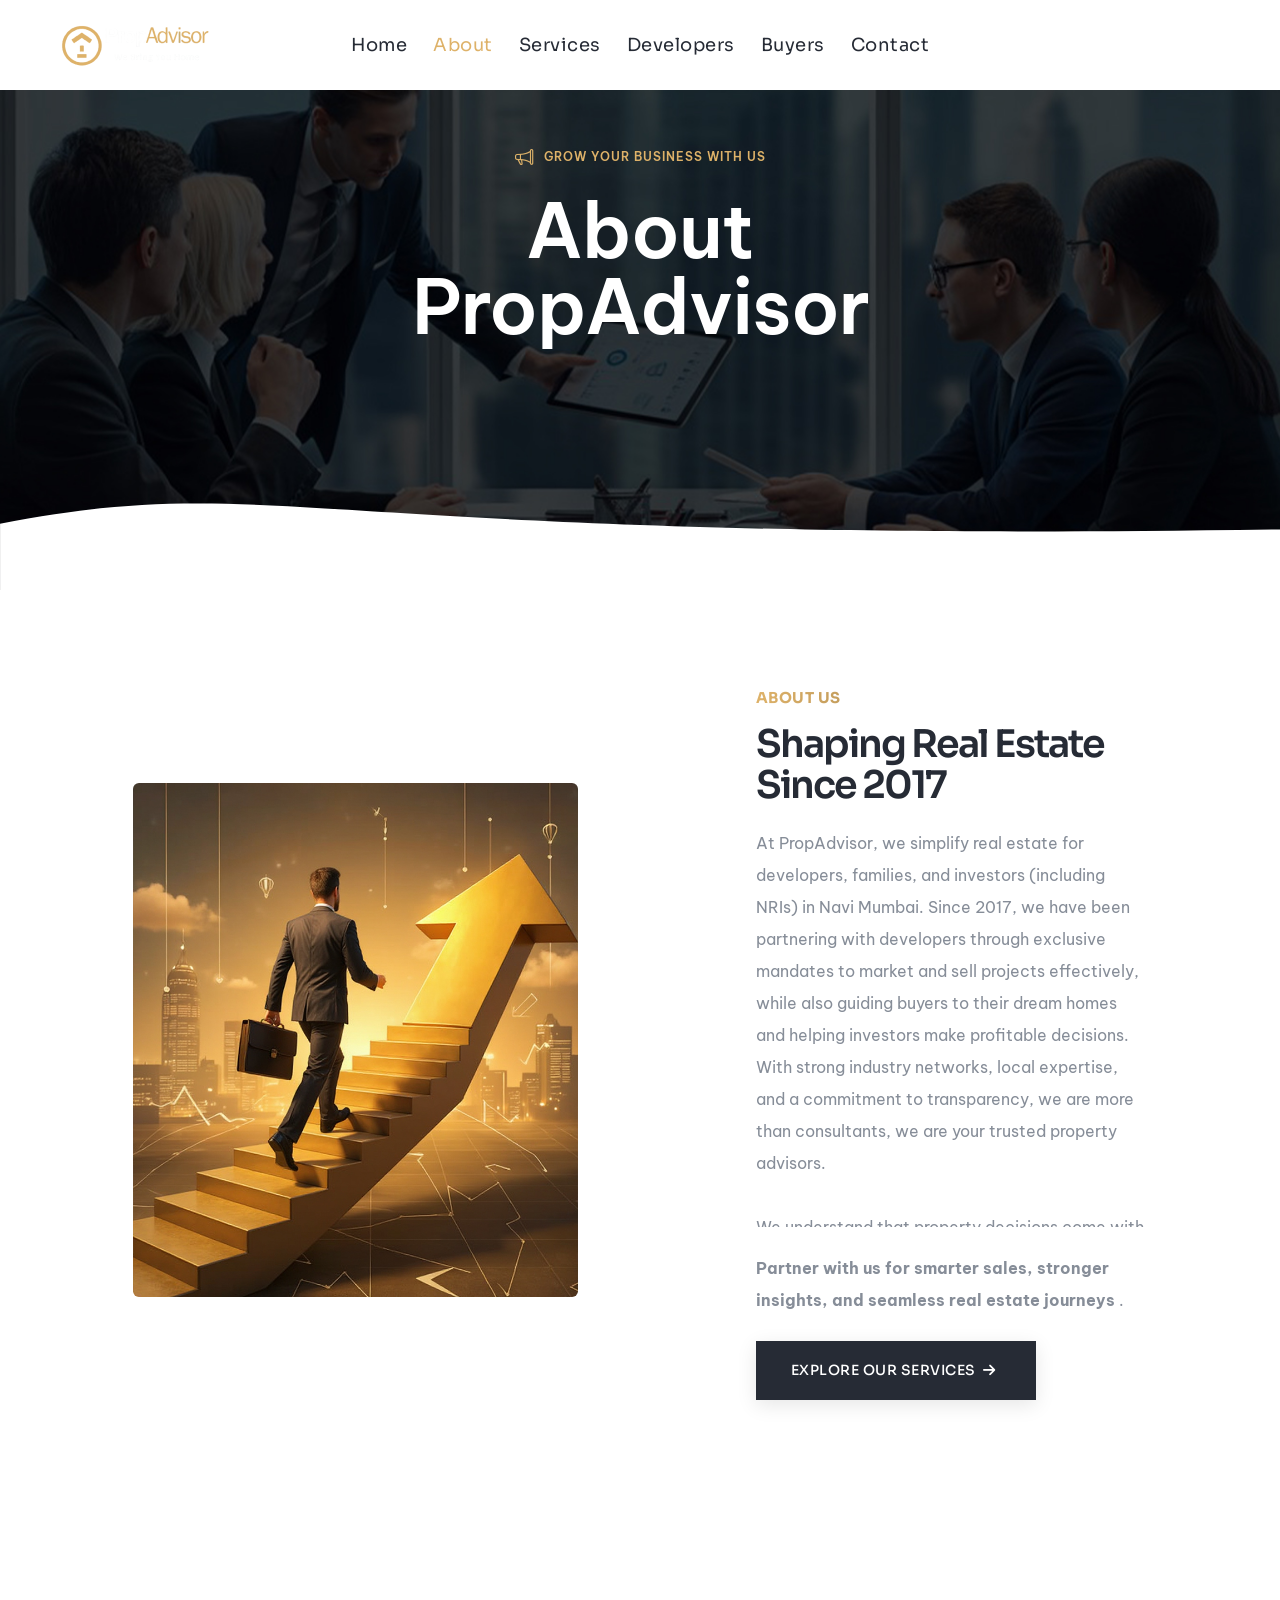
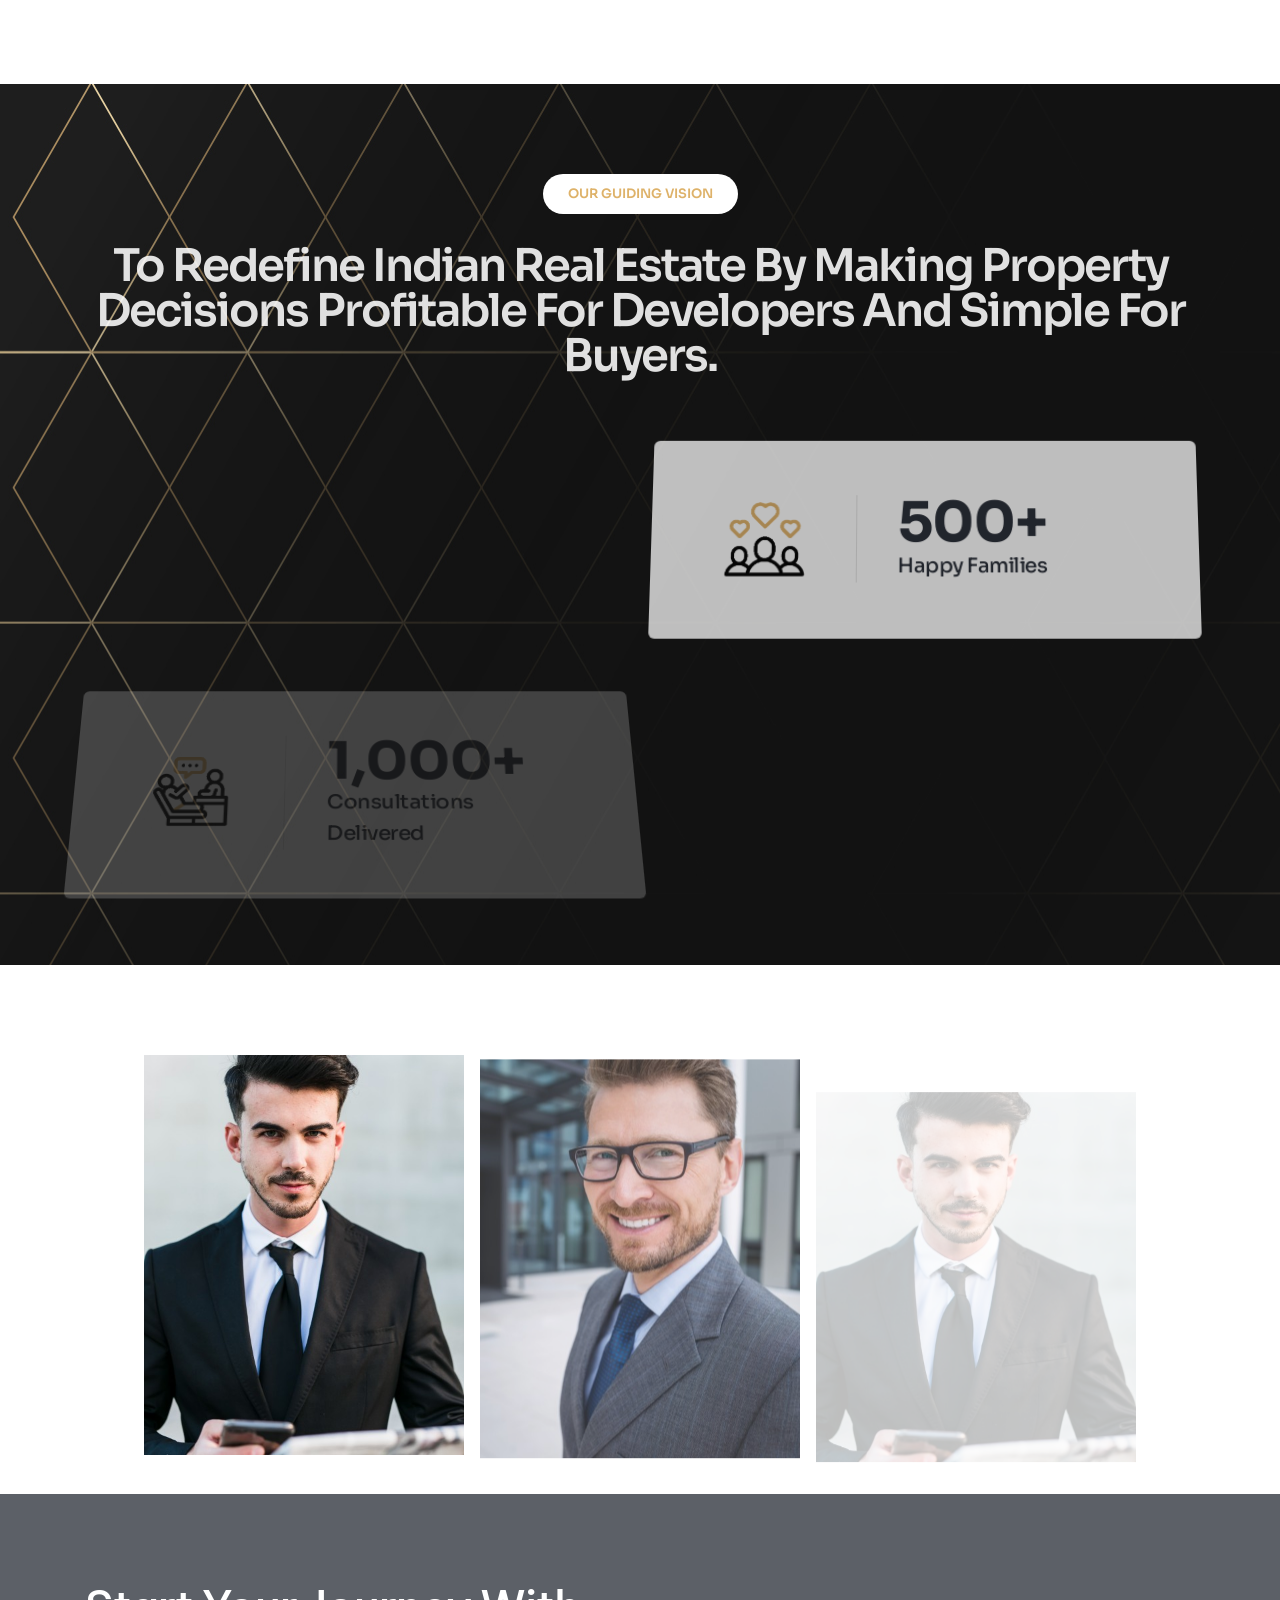
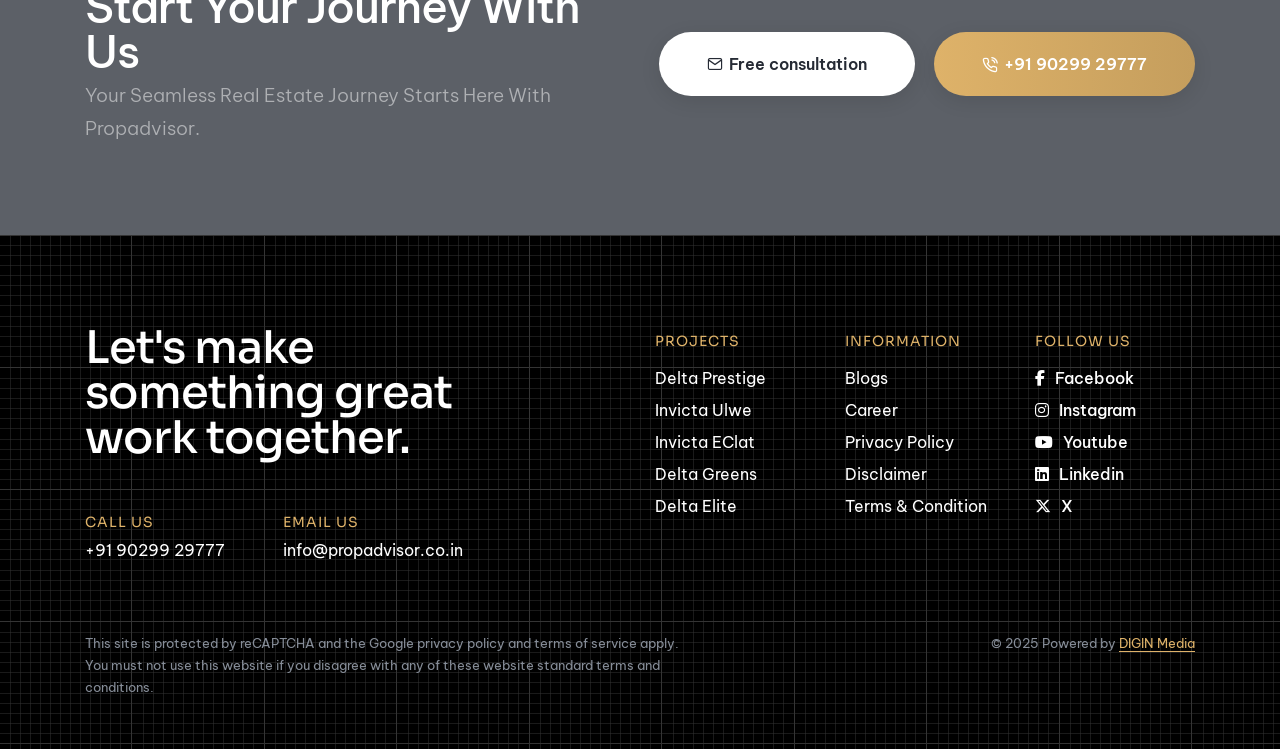
==== about.html @ f30da4f2 "header changed, projects removed" ====
﻿<!DOCTYPE html>
<html class="no-js" lang="en">
  <head>
    <title>PropAdvisor - We Bring You Home</title>
    <meta charset="utf-8" />
    <meta http-equiv="X-UA-Compatible" content="IE=edge" />
    <meta name="author" content="PropAdvisor" />
    <meta name="viewport" content="width=device-width,initial-scale=1.0" />
    <meta name="description" content="We Bring You Home" />
    <!-- favicon icon -->
    <link rel="shortcut icon" href="img/icons/favicon.png" />
    <link rel="apple-touch-icon" href="img/icons/favicon.png" />
    <link rel="apple-touch-icon" sizes="72x72" href="img/icons/favicon.png" />
    <link rel="apple-touch-icon" sizes="114x114" href="img/icons/favicon.png" />
    <!-- google fonts preconnect -->
    <link rel="preconnect" href="https://fonts.googleapis.com" crossorigin />
    <link rel="preconnect" href="https://fonts.gstatic.com" crossorigin />
    <!-- style sheets and font icons -->
    <link rel="stylesheet" href="css/vendors.min.css" />
    <link rel="stylesheet" href="css/icon.min.css" />
    <link rel="stylesheet" href="css/style.css" />
    <link rel="stylesheet" href="css/responsive.css" />
    <link rel="stylesheet" href="css/business.css" />
    <link rel="stylesheet" href="css/my-styles.css" />
    <link rel="stylesheet" href="css/common-theme.css" />
  </head>
  <body
    data-mobile-nav-trigger-alignment="right"
    data-mobile-nav-style="modern"
    data-mobile-nav-bg-color="#fff">
    <!-- start header -->
    <header>
      <!-- start navigation -->
      <nav
        class="navbar navbar-expand-lg header-light bg-white header-reverse"
        data-header-hover="light">
        <div class="container-fluid">
          <div class="col-auto col-xxl-3 col-lg-2 me-lg-0 me-auto">
            <a class="navbar-brand" href="index.html">
              <img
                src="img/logos/PropAdvisor_Logo.png"
                data-at2x="img/logos/PropAdvisor_Logo.png"
                alt=""
                class="default-logo" />
              <img
                src="img/logos/PropAdvisor_Logo.png"
                data-at2x="img/logos/PropAdvisor_Logo.png"
                alt=""
                class="alt-logo" />
              <img
                src="img/logos/PropAdvisor_Logo.png"
                data-at2x="img/logos/PropAdvisor_Logo.png"
                alt=""
                class="mobile-logo" />
            </a>
          </div>
          <div class="col-auto menu-order position-static">
            <button
              class="navbar-toggler float-start"
              type="button"
              data-bs-toggle="collapse"
              data-bs-target="#navbarNav"
              aria-controls="navbarNav"
              aria-label="Toggle navigation">
              <span class="navbar-toggler-line"></span>
              <span class="navbar-toggler-line"></span>
              <span class="navbar-toggler-line"></span>
              <span class="navbar-toggler-line"></span>
            </button>
            <div class="collapse navbar-collapse" id="navbarNav">
              <ul class="navbar-nav alt-font">
                <li class="nav-item">
                  <a href="index.html" class="nav-link">Home</a>
                </li>
                <li class="nav-item">
                  <a href="about.html" class="nav-link">About</a>
                </li>
                <li class="nav-item dropdown dropdown-with-icon-style02">
                  <a href="services.html" class="nav-link">Services</a>
                  <!-- <i
                    class="fa-solid fa-angle-down dropdown-toggle"
                    id="navbarDropdownMenuLink"
                    role="button"
                    data-bs-toggle="dropdown"
                    aria-expanded="false"></i>
                  <ul
                    class="dropdown-menu"
                    aria-labelledby="navbarDropdownMenuLink">
                    <li>
                      <a href="demo-business-services-details.html"
                        ><i class="bi bi-briefcase"></i>Business planning</a
                      >
                    </li>
                    <li>
                      <a href="demo-business-services-details.html"
                        ><i class="bi bi-clipboard-data"></i>Business
                        research</a
                      >
                    </li>
                    <li>
                      <a href="demo-business-services-details.html"
                        ><i class="bi bi-peace"></i>Tracking operations</a
                      >
                    </li>
                    <li>
                      <a href="demo-business-services-details.html"
                        ><i class="bi bi-bar-chart-line"></i>Market research</a
                      >
                    </li>
                    <li>
                      <a href="demo-business-services-details.html"
                        ><i class="bi bi-send-check"></i>Business campaign</a
                      >
                    </li>
                    <li>
                      <a href="demo-business-services-details.html"
                        ><i class="bi bi-globe2"></i>Digital solutions</a
                      >
                    </li>
                  </ul> -->
                </li>
                <li class="nav-item">
                  <a href="developers.html" class="nav-link">Developers</a>
                </li>
                <li class="nav-item">
                  <a href="buyers.html" class="nav-link">Buyers</a>
                </li>
                <!-- <li class="nav-item">
                  <a href="projects.html" class="nav-link">Projects</a>
                </li> -->
                <li class="nav-item">
                  <a href="contact.html" class="nav-link">Contact</a>
                </li>
              </ul>
            </div>
          </div>
          <div
            class="col-auto col-xxl-3 col-lg-2 text-end pe-5 d-none d-sm-flex">
            <div class="header-icon">
              <!-- <div class="d-none d-xxl-inline-block me-25px xxl-me-10px">
                <div class="alt-font fs-15 xl-fs-13 widget-text fw-500">
                  <span
                    class="w-35px h-35px bg-base-color d-inline-block lh-36 me-10px border-radius-100px"
                    ><i class="feather icon-feather-phone me-10px"></i></span
                  ><a href="tel:1800222000" class="widget-text text-white-hover"
                    >1 800 222 000</a
                  >
                </div>
              </div> -->
              <!-- <div class="header-button">
                <a
                  href=""
                  class="btn btn-very-small btn-transparent-white-light btn-rounded"
                  >Get a quote</a
                >
              </div> -->
            </div>
          </div>
        </div>
      </nav>
      <!-- end navigation -->
    </header>
    <!-- end header -->
    <!-- start page title -->
    <section
      class="pt-0 cover-background ipad-top-space-margin sm-pb-0"
      style="background-image: url('img/about/about_head_banner.jpg')">
      <div class="shape-image-animation p-0 w-100 d-none d-md-block">
        <svg
          xmlns="http://www.w3.org/2000/svg"
          widht="3000"
          height="400"
          viewBox="0 180 2500 200"
          fill="#ffffff">
          <path
            class="st1"
            d="M 0 250 C 1200 400 1200 50 3000 250 L 3000 550 L 0 550 L 0 250">
            <animate
              attributeName="d"
              dur="5s"
              values="M 0 250 C 1200 400 1200 50 3000 250 L 3000 550 L 0 550 L 0 250;
                            M 0 250 C 400 50 400 400 3000 250 L 3000 550 L 0 550 L 0 250;
                            M 0 250 C 1200 400 1200 50 3000 250 L 3000 550 L 0 550 L 0 250"
              repeatCount="indefinite" />
          </path>
        </svg>
      </div>
      <div class="container">
        <div
          class="row align-items-center justify-content-center h-500px sm-h-300px">
          <div
            class="col-12 col-lg-6 col-md-10 position-relative text-center page-title-extra-large d-flex flex-wrap flex-column align-items-center justify-content-center"
            data-anime='{ "el": "childs", "translateY": [30, 0], "opacity": [0,1], "duration": 600, "delay": 0, "staggervalue": 300, "easing": "easeOutQuad" }'>
            <span
              class="ps-25px pe-25px pt-5px pb-5px mb-15px text-uppercase fs-12 ls-1px fw-600 border-radius-100px bg-gradient-dark-gray-transparent d-flex text-base-color"
              ><i class="bi bi-megaphone text-base-color icon-small me-10px"></i
              >Grow your business with us</span
            >
            <h1 class="mb-20px text-white fw-600 ls-minus-1px">
              About PropAdvisor
            </h1>
          </div>
        </div>
      </div>
    </section>
    <!-- end page title -->
    <!-- start section -->
    <section id="down-section zero_top">
      <div class="container">
        <div class="row align-items-center justify-content-center">
          <div
            class="col-lg-5 col-md-10 position-relative z-index-1 md-mb-40px">
            <div class="atropos" data-atropos>
              <div
                class="atropos-scale"
                data-anime='{ "translate": [0, 0], "opacity": [0,1], "duration": 600, "delay": 0, "staggervalue": 300, "easing": "easeOutQuad" }'>
                <div class="atropos-rotate">
                  <div class="atropos-inner">
                    <div data-atropos-offset="3">
                      <img
                        src="img/about/about_us_800x925.jpg"
                        class="border-radius-6px w-100"
                        alt="" />
                    </div>
                  </div>
                </div>
              </div>
            </div>
            <!-- <div
              class="absolute-middle-right md-absolute-middle-center right-minus-45px md-right-auto d-inline-block text-center z-index-9">
              <a
                href="https://www.youtube.com/watch?v=cfXHhfNy7tU"
                class="bg-white box-shadow-extra-large rounded-circle video-icon-box video-icon-extra-large popup-youtube d-inline-block"
                data-anime='{ "translate": [0, 0], "scale": [0,1], "duration": 1000, "delay": 300, "staggervalue": 300, "easing": "easeOutBack" }'>
                <span>
                  <span class="video-icon bg-white">
                    <i class="fa-solid fa-play text-base-color"></i>
                    <span class="video-icon-sonar">
                      <span
                        class="video-icon-sonar-bfr bg-base-color opacity-9"></span>
                    </span>
                  </span>
                </span>
              </a>
            </div> -->
          </div>
          <div
            class="col-xl-5 col-lg-6 offset-lg-1 col-md-9 ps-6 text-center text-lg-start lg-ps-15px"
            data-anime='{ "el": "childs", "translateY": [50, 0], "opacity": [0,1], "duration": 600, "delay": 0, "staggervalue": 300, "easing": "easeOutQuad" }'>
            <!-- <span
              class="bg-solitude-blue text-uppercase fs-13 ps-25px pe-25px alt-font fw-600 text-base-color lh-40 sm-lh-55 border-radius-100px d-inline-block mb-25px"
              >ABOUT
            </span>
            <h3
              class="fw-600 text-dark-gray ls-minus-2px alt-font sm-w-80 xs-w-100 mx-auto sm-mb-20px">
              Provide advanced business solutions.
            </h3> -->

            <div class="mb-10px">
              <!-- <span
                class="w-25px h-1px d-inline-block bg-base-color me-5px align-middle"></span> -->
              <span
                class="text-gradient-base-color fs-15 alt-font fw-700 ls-05px text-uppercase d-inline-block align-middle"
                >ABOUT US</span
              >
            </div>
            <h4 class="text-dark-gray alt-font fw-600 ls-minus-2px mb-20px">
              Shaping Real Estate Since 2017
            </h4>

            <p class="about_overflow_text">
              At PropAdvisor, we simplify real estate for developers, families,
              and investors (including NRIs) in Navi Mumbai. Since 2017, we have
              been partnering with developers through exclusive mandates to
              market and sell projects effectively, while also guiding buyers to
              their dream homes and helping investors make profitable decisions.
              With strong industry networks, local expertise, and a commitment
              to transparency, we are more than consultants, we are your trusted
              property advisors.
              <br />
              <br />
              We understand that property decisions come with doubts, from
              project sales challenges for developers to hidden costs and
              complex paperwork for buyers and investors. At PropAdvisor, we
              simplify every step of the property journey. With over 22
              nationalities and 25+ languages represented, we’re committed to
              making the real estate experience seamless and rewarding.
              <br />
              <br />
              As Navi Mumbai’s trusted partner in Sole Selling and Mandate
              Services, PropAdvisor brings expertise in sales management and
              real estate advisory under one roof. Our team of specialists in
              finance, legal, and real estate ensures projects are executed
              seamlessly, from budget-friendly homes priced at ₹7 Lakhs to
              luxury spaces worth ₹28 Crores.
              <br />
              <br />
              Operating across Mumbai and Navi Mumbai, we make property
              decisions simpler for developers through actionable market
              insights, and for buyers and investors through a clear and
              comprehensive approach. Developers gain stronger project
              positioning, while homebuyers discover spaces that fit their
              lifestyle.
              <br />
              <br />

              For developers, we go beyond sales. We offer actionable market
              insights into buyer preferences, pricing strategies, and design
              trends. With PropAdvisor, you don’t just sell projects, you create
              experiences that buyers value.
            </p>
            <p>
              <strong>
                Partner with us for smarter sales, stronger insights, and
                seamless real estate journeys
              </strong>
              .
            </p>
            <!-- <a
              href="services.html"
              class="btn btn-large btn-gold btn-box-shadow btn-rounded mt-15px sm-mt-10px"
              >Explore Our Services <i class="fa-solid fa-arrow-right"></i
            ></a> -->

            <a
              href="services.html"
              class="btn btn-large btn-dark-gray btn-switch-text btn-box-shadow border-1 left-icon me-10px sm-mb-15px sm-mt-15px">
              <span>
                <span class="btn-double-text" data-text="Explore Our Services"
                  >Explore Our Services
                </span>
                <span>&nbsp; <i class="fa-solid fa-arrow-right"></i></span>
              </span>
            </a>
          </div>
        </div>
        <div
          class="row align-items-center justify-content-center mt-7 ps-5 sm-mt-35px lg-ps-0 pe-5 lg-pe-0">
          <div class="col-md-6 col-sm-8 md-mb-35px">
            <div
              class="row align-items-center justify-content-center"
              data-anime='{ "translateY":[0, 0], "opacity": [0,1], "duration": 800, "delay": 0, "staggervalue": 100, "easing": "easeOutQuad" }'>
              <div class="col-auto">
                <span
                  class="alt-font text-dark-gray fw-600 fs-100 lg-fs-110 ls-minus-7px"
                  >10+</span
                >
              </div>
              <div class="col-5 col-xl-4 col-lg-5 col-sm-6">
                <h6 class="fw-500 text-dark-gray alt-font m-0 ls-minus-1px">
                  Years of Experience
                </h6>
              </div>
              <div
                class="col-3 col-xl-3 col-md-2 text-center d-none d-lg-inline-block">
                <span
                  class="fw-400 fs-110 text-base-color position-relative top-minus-10px"
                  >|</span
                >
              </div>
            </div>
          </div>
          <div class="col-lg-6 col-md-10 overflow-hidden">
            <div
              class="row align-items-center"
              data-anime='{ "el": "childs", "translateY":[0, 0], "opacity": [0,1], "duration": 800, "delay": 200, "staggervalue": 100, "easing": "easeOutQuad" }'>
              <div
                class="col-sm-6 last-paragraph-no-margin text-center xs-mb-35px">
                <h2 class="fw-700 text-dark-gray mb-5px alt-font">30+</h2>
                <span class="fs-18 alt-font ls-minus-05px fw-500 text-dark-gray"
                  >Partnered Developers</span
                >
                <p class="lh-24">Lorem simply text</p>
              </div>
              <div class="col-sm-6 last-paragraph-no-margin text-center">
                <h2 class="fw-700 text-dark-gray mb-5px alt-font">1500+</h2>
                <span class="fs-18 alt-font ls-minus-05px fw-500 text-dark-gray"
                  >Satisfied Buyers</span
                >
                <p class="lh-24">Lorem simply text</p>
              </div>
            </div>
          </div>
        </div>
      </div>
    </section>
    <!-- end section -->
    <!-- start section -->
    <section
      class=""
      style="background-image: url(img/common/section_background_1080.jpg)">
      <div class="container">
        <div class="row justify-content-center mb-3">
          <div
            class="col-xl-12 col-lg-12 col-sm-8 text-center"
            data-anime='{ "el": "childs", "translateY": [30, 0], "opacity": [0,1], "duration": 600, "delay": 0, "staggervalue": 300, "easing": "easeOutQuad" }'>
            <span
              class="bg-white text-uppercase fs-13 ps-25px pe-25px alt-font fw-600 text-base-color lh-40 sm-lh-55 border-radius-100px d-inline-block mb-25px"
              >Our Guiding Vision
            </span>
            <h3 class="alt-font text-white fw-600 ls-minus-2px">
              To Redefine Indian Real Estate By Making Property Decisions
              Profitable For Developers And Simple For Buyers.
            </h3>
          </div>
        </div>
        <div
          class="row justify-content-center"
          data-anime='{ "el": "childs", "perspective": [1200,1200], "translateY": [30, 0], "scale": [1.05, 1], "rotateX": [30, 0], "opacity": [0,1], "duration": 800, "delay": 0, "staggervalue": 300, "easing": "easeOutQuad" }'>
          <!-- start fancy text box item -->
          <div class="col-lg-6 col-md-8 fancy-text-box-style-02 mb-30px">
            <div
              class="feature-box feature-box-left-icon-middle h-100 bg-white hover-box border-radius-6px ps-4 pe-4 pt-9 pb-9 box-shadow-extra-large box-shadow-extra-large-hover overflow-hidden">
              <div
                class="feature-box-icon ms-40px me-40px lg-ms-15px lg-me-15px">
                <img
                  src="img/common/animated_icons/human-resources.gif"
                  class="h-100px"
                  alt="" />
              </div>
              <div
                class="feature-box-content border-start border-color-extra-medium-gray ps-40px pe-40px lg-ps-15px lg-pe-15px last-paragraph-no-margin">
                <h2 class="alt-font text-dark-gray fw-700 ls-minus-1px mb-0">
                  50+
                </h2>
                <span
                  class="text-dark-gray fw-500 fs-20 xs-fs-18 alt-font ls-minus-05px"
                  >Active Clients</span
                >
                <!-- <p class="text-light-opacity">Lorem ipsum dolor amet</p> -->
              </div>
              <!-- <div class="feature-box-overlay bg-base-color"></div> -->
            </div>
          </div>
          <!-- end fancy text box item -->
          <!-- start fancy text box item -->
          <div class="col-lg-6 col-md-8 fancy-text-box-style-02 mb-30px">
            <div
              class="feature-box feature-box-left-icon-middle h-100 bg-white hover-box border-radius-6px ps-4 pe-4 pt-9 pb-9 box-shadow-extra-large box-shadow-extra-large-hover overflow-hidden">
              <div
                class="feature-box-icon ms-40px me-40px lg-ms-15px lg-me-15px">
                <img
                  src="img/common/animated_icons/fans.gif"
                  class="h-100px"
                  alt="" />
              </div>
              <div
                class="feature-box-content border-start border-color-extra-medium-gray ps-40px pe-40px lg-ps-15px lg-pe-15px last-paragraph-no-margin">
                <h2 class="alt-font text-dark-gray fw-700 ls-minus-1px mb-0">
                  500+
                </h2>
                <span
                  class="text-dark-gray fw-500 fs-20 xs-fs-18 alt-font ls-minus-05px">
                  Happy Families
                </span>
              </div>
              <!-- <div class="feature-box-overlay bg-base-color"></div> -->
            </div>
          </div>
          <!-- end fancy text box item -->
          <!-- start fancy text box item -->
          <div class="col-lg-6 col-md-8 fancy-text-box-style-02 md-mb-30px">
            <div
              class="feature-box feature-box-left-icon-middle h-100 bg-white hover-box border-radius-6px ps-4 pe-4 pt-9 pb-9 box-shadow-extra-large box-shadow-extra-large-hover overflow-hidden">
              <div
                class="feature-box-icon ms-40px me-40px lg-ms-15px lg-me-15px">
                <img
                  src="img/common/animated_icons/mentorship.gif"
                  class="h-100px"
                  alt="" />
              </div>
              <div
                class="feature-box-content border-start border-color-extra-medium-gray ps-40px pe-40px lg-ps-15px lg-pe-15px last-paragraph-no-margin">
                <h2 class="alt-font text-dark-gray fw-700 ls-minus-1px mb-0">
                  1,000+
                </h2>
                <span
                  class="text-dark-gray fw-500 fs-20 xs-fs-18 alt-font ls-minus-05px">
                  Consultations Delivered
                </span>
                <!-- <p class="text-light-opacity">Lorem ipsum dolor amet</p> -->
              </div>
              <!-- <div class="feature-box-overlay bg-base-color"></div> -->
            </div>
          </div>
          <!-- end fancy text box item -->
          <!-- start fancy text box item -->
          <div class="col-lg-6 col-md-8 fancy-text-box-style-02">
            <div
              class="feature-box feature-box-left-icon-middle h-100 bg-white hover-box border-radius-6px ps-4 pe-4 pt-9 pb-9 box-shadow-extra-large box-shadow-extra-large-hover overflow-hidden">
              <div
                class="feature-box-icon ms-40px me-40px lg-ms-15px lg-me-15px">
                <img
                  src="img/common/animated_icons/building.gif"
                  class="h-100px"
                  alt="" />
              </div>
              <div
                class="feature-box-content border-start border-color-extra-medium-gray ps-40px pe-40px lg-ps-15px lg-pe-15px last-paragraph-no-margin">
                <h2 class="alt-font text-dark-gray fw-700 ls-minus-1px mb-0">
                  100+
                </h2>

                <span class="text-dark-gray fw-500 fs-20 alt-font ls-minus-05px"
                  >Projects Handled
                </span>
                <!-- <p class="text-light-opacity">Lorem ipsum dolor amet</p> -->
              </div>
              <!-- <div class="feature-box-overlay bg-base-color"></div> -->
            </div>
          </div>
          <!-- end fancy text box item -->
        </div>
      </div>
    </section>
    <!-- end section -->

    <!-- start section -->
    <section class="pb-3">
      <div class="container-fluid p-0">
        <div
          class="row row-cols-1 row-cols-lg-4 row-cols-sm-2 g-0 justify-content-center gap-3"
          data-anime='{ "el": "childs", "translateY": [30, 0], "rotateX":[30, 0], "opacity": [0,1], "duration": 600, "delay":0, "staggervalue": 300, "easing": "easeOutQuad" }'>
          <!-- start team member item -->
          <div class="col team-style-10 md-ps-15px md-pe-15px md-mb-30px">
            <figure class="mb-0 position-relative overflow-hidden">
              <img src="img/about/profile_photo_1.jpg" class="w-100" alt="" />
              <img
                src="img/about/profile_photo_2.jpg"
                class="hover-switch-image"
                alt="" />
              <figcaption class="w-100 h-100 d-flex flex-wrap">
                <div
                  class="social-icon d-flex flex-column flex-shrink-1 mb-auto p-30px ms-auto">
                  <a href="" target="_blank" class="text-white bg-dark-gray"
                    ><i class="fa-brands fa-linkedin icon-small"></i
                  ></a>
                </div>
                <div
                  class="team-member-strip w-100 mt-auto d-flex align-items-center pt-15px pb-15px ps-30px pe-30px bg-white">
                  <span
                    class="team-member-name fw-600 alt-font text-dark-gray fs-18 ls-minus-05px"
                    >Jeremy dupont</span
                  >
                  <span class="member-designation fs-15 lh-20 ms-auto alt-font"
                    >Founder</span
                  >
                </div>
              </figcaption>
            </figure>
          </div>
          <!-- end team member item -->

          <!-- start team member item -->
          <div class="col team-style-10 md-ps-15px md-pe-15px md-mb-30px">
            <figure class="mb-0 position-relative overflow-hidden">
              <img src="img/about/profile_photo_2.jpg" class="w-100" alt="" />
              <img
                src="img/about/profile_photo_1.jpg"
                class="hover-switch-image"
                alt="" />
              <figcaption class="w-100 h-100 d-flex flex-wrap">
                <div
                  class="social-icon d-flex flex-column flex-shrink-1 mb-auto p-30px ms-auto">
                  <a href="" target="_blank" class="text-white bg-dark-gray"
                    ><i class="fa-brands fa-linkedin icon-small"></i
                  ></a>
                </div>
                <div
                  class="team-member-strip w-100 mt-auto d-flex align-items-center pt-15px pb-15px ps-30px pe-30px bg-white">
                  <span
                    class="team-member-name fw-600 alt-font text-dark-gray fs-18 ls-minus-05px"
                    >Jeremy dupont</span
                  >
                  <span class="member-designation fs-15 lh-20 ms-auto alt-font"
                    >Developer</span
                  >
                </div>
              </figcaption>
            </figure>
          </div>
          <!-- end team member item -->
          <!-- start team member item -->
          <div class="col team-style-10 md-ps-15px md-pe-15px md-mb-30px">
            <figure class="mb-0 position-relative overflow-hidden">
              <img src="img/about/profile_photo_1.jpg" class="w-100" alt="" />
              <img
                src="img/about/profile_photo_2.jpg"
                class="hover-switch-image"
                alt="" />
              <figcaption class="w-100 h-100 d-flex flex-wrap">
                <div
                  class="social-icon d-flex flex-column flex-shrink-1 mb-auto p-30px ms-auto">
                  <a href="" target="_blank" class="text-white bg-dark-gray"
                    ><i class="fa-brands fa-linkedin icon-small"></i
                  ></a>
                </div>
                <div
                  class="team-member-strip w-100 mt-auto d-flex align-items-center pt-15px pb-15px ps-30px pe-30px bg-white">
                  <span
                    class="team-member-name fw-600 alt-font text-dark-gray fs-18 ls-minus-05px"
                    >Jeremy dupont</span
                  >
                  <span class="member-designation fs-15 lh-20 ms-auto alt-font"
                    >Designer</span
                  >
                </div>
              </figcaption>
            </figure>
          </div>
          <!-- end team member item -->
        </div>
      </div>
    </section>
    <!-- end section -->
    <!-- start section -->
    <section
      data-parallax-background-ratio="0.5"
      style="background-image: url('img/cta/cta_bg_sky_scapper.jpg')">
      <div class="opacity-medium bg-slate-blue"></div>
      <div class="container position-relative">
        <div class="row align-items-center justify-content-center">
          <!-- start footer column -->
          <div class="col-xl-6 text-center text-xl-start lg-mb-30px">
            <h3 class="text-white mb-5px fw-500 ls-minus-1px">
              Start Your Journey With Us
            </h3>
            <span class="fs-19 widget-text opacity-5 fw-300"
              >Your Seamless Real Estate Journey Starts Here With
              Propadvisor.</span
            >
          </div>
          <!-- end footer column -->
          <!-- start footer column -->
          <div class="col-xl-6 text-center text-xl-end">
            <a
              href="#"
              class="btn btn-extra-large btn-white left-icon btn-box-shadow btn-rounded text-transform-none fw-600 primary-font ls-0px d-inline-block align-middle me-15px xs-m-10px"
              ><i class="feather icon-feather-mail"></i>Free consultation</a
            >
            <a
              href="tel:+919029929777"
              class="btn btn-extra-large btn-gradient-prop-theme left-icon btn-box-shadow btn-rounded fw-600 primary-font ls-0px d-inline-block align-middle xs-m-10px"
              ><i class="feather icon-feather-phone-call"></i>+91 90299 29777</a
            >
          </div>
          <!-- end footer column -->
        </div>
      </div>
    </section>
    <!-- end section -->
    <!-- start footer -->
    <footer
      class="bg-black pb-4 sm-pb-50px"
      style="background-image: url(img/footer/footer_bg_pattern.svg)">
      <div class="container">
        <div class="row mb-6">
          <div class="col-lg-5 col-md-6 sm-mb-30px order-2 order-md-1">
            <h3
              class="text-white fw-500 alt-font mb-50px ls-minus-1px sm-mb-30px">
              Let's make something great work together.
            </h3>
            <div class="row">
              <div class="col-lg-5 col-6 footer_text-white">
                <span
                  class="alt-font fs-14 text-uppercase d-block text-base-color ls-1px lh-24"
                  >Call us</span
                >
                <a href="tel:+91 90299 29777">+91 90299 29777</a>
              </div>
              <div class="col-lg-6 col-6 footer_text-white">
                <span
                  class="alt-font fs-14 text-uppercase d-block text-base-color ls-1px lh-24"
                  >Email Us</span
                >
                <a href="mailto:info@propadvisor.co.in"
                  >info@propadvisor.co.in</a
                >
              </div>
            </div>
          </div>
          <div class="col-md-2 offset-lg-1 col-6 order-3 order-md-2">
            <span
              class="alt-font fs-14 text-uppercase mb-5px d-block text-base-color ls-1px"
              >Projects</span
            >
            <ul class="footer_text-white">
              <li><a href="">Delta Prestige </a></li>
              <li><a href="">Invicta Ulwe</a></li>
              <li><a href="">Invicta EClat</a></li>
              <li>
                <a href="">Delta Greens</a>
              </li>
              <li><a href="">Delta Elite</a></li>
            </ul>
          </div>
          <div class="col-md-2 col-6 order-3 order-md-3">
            <span
              class="alt-font fs-14 text-uppercase mb-5px d-block text-base-color ls-1px"
              >information</span
            >
            <ul class="footer_text-white">
              <li>
                <a href="" target="_blank">Blogs</a>
              </li>
              <li>
                <a href="" target="_blank">Career</a>
              </li>
              <li>
                <a href="" target="_blank">Privacy Policy </a>
              </li>
              <li>
                <a href="" target="_blank">Disclaimer </a>
              </li>
              <li>
                <a href="" target="_blank">Terms & Condition</a>
              </li>
            </ul>
          </div>
          <div class="col-md-2 order-1 order-md-4 sm-mb-30px">
            <div
              class="col-lg-12 col-md-12 col-sm-12 elements-social social-icon-style-10 text-white">
              <span
                class="alt-font fs-14 text-uppercase mb-5px d-block text-base-color ls-1px"
                >Follow Us</span
              >
              <ul class="">
                <li class="me-30px">
                  <a
                    class="facebook"
                    href="https://www.facebook.com/"
                    target="_blank">
                    <i class="fa-brands fa-facebook-f me-10px"></i>
                    <span class="fw-500">Facebook</span>
                  </a>
                </li>
                <li>
                  <a
                    class="instagram"
                    href="http://www.instagram.com"
                    target="_blank">
                    <i class="fa-brands fa-instagram me-10px"></i>
                    <span class="fw-500">Instagram</span>
                  </a>
                </li>

                <li class="me-30px">
                  <a
                    class="youtube"
                    href="http://www.youtube.com"
                    target="_blank">
                    <i class="fa-brands fa-youtube me-10px"></i>
                    <span class="fw-500">Youtube</span>
                  </a>
                </li>
                <li class="me-30px">
                  <a
                    class="youtube"
                    href="http://www.youtube.com"
                    target="_blank">
                    <i class="fa-brands fa-linkedin me-10px"></i>
                    <span class="fw-500">Linkedin</span>
                  </a>
                </li>
                <li class="me-30px">
                  <a
                    class="twitter"
                    href="http://www.twitter.com"
                    target="_blank">
                    <i class="fa-brands fa-x-twitter me-10px"></i>
                    <span class="fw-500">X &nbsp;&nbsp;&nbsp;</span>
                  </a>
                </li>
              </ul>
            </div>
          </div>
        </div>
        <div class="row">
          <div class="col-md-7 last-paragraph-no-margin">
            <p class="fs-13 lh-22 w-95 sm-w-100">
              This site is protected by reCAPTCHA and the Google privacy policy
              and terms of service apply. You must not use this website if you
              disagree with any of these website standard terms and conditions.
            </p>
          </div>
          <div class="col-md-5 text-md-end sm-mt-15px last-paragraph-no-margin">
            <p class="fs-13 lh-22">
              &copy; 2025 Powered by
              <a
                href="https://letsdigin.in/"
                target="_blank"
                class="text-decoration-line-bottom text-base-color"
                >DIGIN Media</a
              >
            </p>
          </div>
        </div>
      </div>
    </footer>
    <!-- end footer -->
    <!-- start scroll progress -->
    <div class="scroll-progress d-none d-xxl-block">
      <a href="#" class="scroll-top" aria-label="scroll">
        <span class="scroll-text">Scroll</span
        ><span class="scroll-line"><span class="scroll-point"></span></span>
      </a>
    </div>
    <!-- end scroll progress -->
    <!-- javascript libraries -->
    <script type="text/javascript" src="js/jquery.js"></script>
    <script type="text/javascript" src="js/vendors.min.js"></script>
    <script type="text/javascript" src="js/main.js"></script>
  </body>
</html>
---- css/icon.min.css ----
@charset "UTF-8";/*!
    Font Awesome
    Version: 6.5.1
    Plugin URL: https://fontawesome.com
    License: Copyright 2023 Fonticons, Inc. | https://fontawesome.com/license/free (Icons: CC BY 4.0, Fonts: SIL OFL 1.1, Code: MIT License)
!*/.fa-stack,.fa-ul>li{position:relative}.fa-beat,.fa-bounce{-webkit-animation-delay:var(--fa-animation-delay,0s);-webkit-animation-duration:var(--fa-animation-duration,1s)}.fa{font-family:var(--fa-style-family,"Font Awesome 6 Free");font-weight:var(--fa-style,900)}.fa-brands,.fa-regular,.fab,.far{font-weight:400}.fa,.fa-brands,.fa-classic,.fa-regular,.fa-sharp,.fa-solid,.fab,.far,.fas{-moz-osx-font-smoothing:grayscale;-webkit-font-smoothing:antialiased;display:var(--fa-display,inline-block);font-style:normal;font-variant:normal;line-height:1;text-rendering:auto}.fa-classic,.fa-regular,.fa-solid,.far,.fas{font-family:"Font Awesome 6 Free"}.fa-brands,.fab{font-family:"Font Awesome 6 Brands"}.fa-1x{font-size:1em}.fa-2x,.fa-2xl,.fa-stack-2x{font-size:2em}.fa-3x{font-size:3em}.fa-4x{font-size:4em}.fa-5x{font-size:5em}.fa-6x{font-size:6em}.fa-7x{font-size:7em}.fa-8x{font-size:8em}.fa-9x{font-size:9em}.fa-10x{font-size:10em}.fa-2xs{font-size:.625em;line-height:.1em;vertical-align:.225em}.fa-xs{font-size:.75em;line-height:.08333em;vertical-align:.125em}.fa-sm{font-size:.875em;line-height:.07143em;vertical-align:.05357em}.fa-lg{font-size:1.25em;line-height:.05em;vertical-align:-.075em}.fa-xl{font-size:1.5em;line-height:.04167em;vertical-align:-.125em}.fa-2xl{line-height:.03125em;vertical-align:-.1875em}.fa-fw{text-align:center;width:1.25em}.fa-ul{list-style-type:none;margin-left:var(--fa-li-margin,2.5em);padding-left:0}.fa-li{left:calc(var(--fa-li-width,2em) * -1);position:absolute;text-align:center;width:var(--fa-li-width,2em);line-height:inherit}.fa-border{border-color:var(--fa-border-color,#eee);border-radius:var(--fa-border-radius,.1em);border-style:var(--fa-border-style,solid);border-width:var(--fa-border-width,.08em);padding:var(--fa-border-padding,.2em .25em .15em)}.fa-pull-left{float:left;margin-right:var(--fa-pull-margin,.3em)}.fa-pull-right{float:right;margin-left:var(--fa-pull-margin,.3em)}.fa-beat{-webkit-animation-name:fa-beat;animation-name:fa-beat;animation-delay:var(--fa-animation-delay,0s);-webkit-animation-direction:var(--fa-animation-direction,normal);animation-direction:var(--fa-animation-direction,normal);animation-duration:var(--fa-animation-duration,1s);-webkit-animation-iteration-count:var(--fa-animation-iteration-count,infinite);animation-iteration-count:var(--fa-animation-iteration-count,infinite);-webkit-animation-timing-function:var(--fa-animation-timing,ease-in-out);animation-timing-function:var(--fa-animation-timing,ease-in-out)}.fa-bounce,.fa-fade{-webkit-animation-direction:var(--fa-animation-direction,normal);-webkit-animation-iteration-count:var(--fa-animation-iteration-count,infinite)}.fa-bounce{-webkit-animation-name:fa-bounce;animation-name:fa-bounce;animation-delay:var(--fa-animation-delay,0s);animation-direction:var(--fa-animation-direction,normal);animation-duration:var(--fa-animation-duration,1s);animation-iteration-count:var(--fa-animation-iteration-count,infinite);-webkit-animation-timing-function:var(--fa-animation-timing,cubic-bezier(.28,.84,.42,1));animation-timing-function:var(--fa-animation-timing,cubic-bezier(.28,.84,.42,1))}.fa-beat-fade,.fa-fade{-webkit-animation-delay:var(--fa-animation-delay,0s)}.fa-fade{-webkit-animation-name:fa-fade;animation-name:fa-fade;animation-delay:var(--fa-animation-delay,0s);animation-direction:var(--fa-animation-direction,normal);-webkit-animation-duration:var(--fa-animation-duration,1s);animation-duration:var(--fa-animation-duration,1s);animation-iteration-count:var(--fa-animation-iteration-count,infinite);-webkit-animation-timing-function:var(--fa-animation-timing,cubic-bezier(.4,0,.6,1));animation-timing-function:var(--fa-animation-timing,cubic-bezier(.4,0,.6,1))}.fa-beat-fade,.fa-flip{-webkit-animation-direction:var(--fa-animation-direction,normal);-webkit-animation-iteration-count:var(--fa-animation-iteration-count,infinite)}.fa-beat-fade{-webkit-animation-name:fa-beat-fade;animation-name:fa-beat-fade;animation-delay:var(--fa-animation-delay,0s);animation-direction:var(--fa-animation-direction,normal);-webkit-animation-duration:var(--fa-animation-duration,1s);animation-duration:var(--fa-animation-duration,1s);animation-iteration-count:var(--fa-animation-iteration-count,infinite);-webkit-animation-timing-function:var(--fa-animation-timing,cubic-bezier(.4,0,.6,1));animation-timing-function:var(--fa-animation-timing,cubic-bezier(.4,0,.6,1))}.fa-flip,.fa-shake{-webkit-animation-delay:var(--fa-animation-delay,0s)}.fa-flip{-webkit-animation-name:fa-flip;animation-name:fa-flip;animation-delay:var(--fa-animation-delay,0s);animation-direction:var(--fa-animation-direction,normal);-webkit-animation-duration:var(--fa-animation-duration,1s);animation-duration:var(--fa-animation-duration,1s);animation-iteration-count:var(--fa-animation-iteration-count,infinite);-webkit-animation-timing-function:var(--fa-animation-timing,ease-in-out);animation-timing-function:var(--fa-animation-timing,ease-in-out)}.fa-shake,.fa-spin{-webkit-animation-direction:var(--fa-animation-direction,normal);-webkit-animation-iteration-count:var(--fa-animation-iteration-count,infinite)}.fa-shake{-webkit-animation-name:fa-shake;animation-name:fa-shake;animation-delay:var(--fa-animation-delay,0s);animation-direction:var(--fa-animation-direction,normal);-webkit-animation-duration:var(--fa-animation-duration,1s);animation-duration:var(--fa-animation-duration,1s);animation-iteration-count:var(--fa-animation-iteration-count,infinite);-webkit-animation-timing-function:var(--fa-animation-timing,linear);animation-timing-function:var(--fa-animation-timing,linear)}.fa-spin{-webkit-animation-name:fa-spin;animation-name:fa-spin;-webkit-animation-delay:var(--fa-animation-delay,0s);animation-delay:var(--fa-animation-delay,0s);animation-direction:var(--fa-animation-direction,normal);-webkit-animation-duration:var(--fa-animation-duration,2s);animation-duration:var(--fa-animation-duration,2s);animation-iteration-count:var(--fa-animation-iteration-count,infinite);-webkit-animation-timing-function:var(--fa-animation-timing,linear);animation-timing-function:var(--fa-animation-timing,linear)}.fa-spin-reverse{--fa-animation-direction:reverse}.fa-pulse,.fa-spin-pulse{-webkit-animation-name:fa-spin;animation-name:fa-spin;-webkit-animation-direction:var(--fa-animation-direction,normal);animation-direction:var(--fa-animation-direction,normal);-webkit-animation-duration:var(--fa-animation-duration,1s);animation-duration:var(--fa-animation-duration,1s);-webkit-animation-iteration-count:var(--fa-animation-iteration-count,infinite);animation-iteration-count:var(--fa-animation-iteration-count,infinite);-webkit-animation-timing-function:var(--fa-animation-timing,steps(8));animation-timing-function:var(--fa-animation-timing,steps(8))}@media (prefers-reduced-motion:reduce){.fa-beat,.fa-beat-fade,.fa-bounce,.fa-fade,.fa-flip,.fa-pulse,.fa-shake,.fa-spin,.fa-spin-pulse{-webkit-animation-delay:-1ms;animation-delay:-1ms;-webkit-animation-duration:1ms;animation-duration:1ms;-webkit-animation-iteration-count:1;animation-iteration-count:1;-webkit-transition-delay:0s;transition-delay:0s;-webkit-transition-duration:0s;transition-duration:0s}}@-webkit-keyframes fa-beat{0%,90%{-webkit-transform:scale(1);transform:scale(1)}45%{-webkit-transform:scale(var(--fa-beat-scale,1.25));transform:scale(var(--fa-beat-scale,1.25))}}@keyframes fa-beat{0%,90%{-webkit-transform:scale(1);transform:scale(1)}45%{-webkit-transform:scale(var(--fa-beat-scale,1.25));transform:scale(var(--fa-beat-scale,1.25))}}@-webkit-keyframes fa-bounce{0%,100%,64%{-webkit-transform:scale(1,1) translateY(0);transform:scale(1,1) translateY(0)}10%{-webkit-transform:scale(var(--fa-bounce-start-scale-x,1.1),var(--fa-bounce-start-scale-y,.9)) translateY(0);transform:scale(var(--fa-bounce-start-scale-x,1.1),var(--fa-bounce-start-scale-y,.9)) translateY(0)}30%{-webkit-transform:scale(var(--fa-bounce-jump-scale-x,.9),var(--fa-bounce-jump-scale-y,1.1)) translateY(var(--fa-bounce-height,-.5em));transform:scale(var(--fa-bounce-jump-scale-x,.9),var(--fa-bounce-jump-scale-y,1.1)) translateY(var(--fa-bounce-height,-.5em))}50%{-webkit-transform:scale(var(--fa-bounce-land-scale-x,1.05),var(--fa-bounce-land-scale-y,.95)) translateY(0);transform:scale(var(--fa-bounce-land-scale-x,1.05),var(--fa-bounce-land-scale-y,.95)) translateY(0)}57%{-webkit-transform:scale(1,1) translateY(var(--fa-bounce-rebound,-.125em));transform:scale(1,1) translateY(var(--fa-bounce-rebound,-.125em))}}@keyframes fa-bounce{0%,100%,64%{-webkit-transform:scale(1,1) translateY(0);transform:scale(1,1) translateY(0)}10%{-webkit-transform:scale(var(--fa-bounce-start-scale-x,1.1),var(--fa-bounce-start-scale-y,.9)) translateY(0);transform:scale(var(--fa-bounce-start-scale-x,1.1),var(--fa-bounce-start-scale-y,.9)) translateY(0)}30%{-webkit-transform:scale(var(--fa-bounce-jump-scale-x,.9),var(--fa-bounce-jump-scale-y,1.1)) translateY(var(--fa-bounce-height,-.5em));transform:scale(var(--fa-bounce-jump-scale-x,.9),var(--fa-bounce-jump-scale-y,1.1)) translateY(var(--fa-bounce-height,-.5em))}50%{-webkit-transform:scale(var(--fa-bounce-land-scale-x,1.05),var(--fa-bounce-land-scale-y,.95)) translateY(0);transform:scale(var(--fa-bounce-land-scale-x,1.05),var(--fa-bounce-land-scale-y,.95)) translateY(0)}57%{-webkit-transform:scale(1,1) translateY(var(--fa-bounce-rebound,-.125em));transform:scale(1,1) translateY(var(--fa-bounce-rebound,-.125em))}}@-webkit-keyframes fa-fade{50%{opacity:var(--fa-fade-opacity,.4)}}@keyframes fa-fade{50%{opacity:var(--fa-fade-opacity,.4)}}@-webkit-keyframes fa-beat-fade{0%,100%{opacity:var(--fa-beat-fade-opacity,.4);-webkit-transform:scale(1);transform:scale(1)}50%{opacity:1;-webkit-transform:scale(var(--fa-beat-fade-scale,1.125));transform:scale(var(--fa-beat-fade-scale,1.125))}}@keyframes fa-beat-fade{0%,100%{opacity:var(--fa-beat-fade-opacity,.4);-webkit-transform:scale(1);transform:scale(1)}50%{opacity:1;-webkit-transform:scale(var(--fa-beat-fade-scale,1.125));transform:scale(var(--fa-beat-fade-scale,1.125))}}@-webkit-keyframes fa-flip{50%{-webkit-transform:rotate3d(var(--fa-flip-x,0),var(--fa-flip-y,1),var(--fa-flip-z,0),var(--fa-flip-angle,-180deg));transform:rotate3d(var(--fa-flip-x,0),var(--fa-flip-y,1),var(--fa-flip-z,0),var(--fa-flip-angle,-180deg))}}@keyframes fa-flip{50%{-webkit-transform:rotate3d(var(--fa-flip-x,0),var(--fa-flip-y,1),var(--fa-flip-z,0),var(--fa-flip-angle,-180deg));transform:rotate3d(var(--fa-flip-x,0),var(--fa-flip-y,1),var(--fa-flip-z,0),var(--fa-flip-angle,-180deg))}}@-webkit-keyframes fa-shake{0%{-webkit-transform:rotate(-15deg);transform:rotate(-15deg)}4%{-webkit-transform:rotate(15deg);transform:rotate(15deg)}24%,8%{-webkit-transform:rotate(-18deg);transform:rotate(-18deg)}12%,28%{-webkit-transform:rotate(18deg);transform:rotate(18deg)}16%{-webkit-transform:rotate(-22deg);transform:rotate(-22deg)}20%{-webkit-transform:rotate(22deg);transform:rotate(22deg)}32%{-webkit-transform:rotate(-12deg);transform:rotate(-12deg)}36%{-webkit-transform:rotate(12deg);transform:rotate(12deg)}100%,40%{-webkit-transform:rotate(0);transform:rotate(0)}}@keyframes fa-shake{0%{-webkit-transform:rotate(-15deg);transform:rotate(-15deg)}4%{-webkit-transform:rotate(15deg);transform:rotate(15deg)}24%,8%{-webkit-transform:rotate(-18deg);transform:rotate(-18deg)}12%,28%{-webkit-transform:rotate(18deg);transform:rotate(18deg)}16%{-webkit-transform:rotate(-22deg);transform:rotate(-22deg)}20%{-webkit-transform:rotate(22deg);transform:rotate(22deg)}32%{-webkit-transform:rotate(-12deg);transform:rotate(-12deg)}36%{-webkit-transform:rotate(12deg);transform:rotate(12deg)}100%,40%{-webkit-transform:rotate(0);transform:rotate(0)}}@-webkit-keyframes fa-spin{0%{-webkit-transform:rotate(0);transform:rotate(0)}100%{-webkit-transform:rotate(360deg);transform:rotate(360deg)}}@keyframes fa-spin{0%{-webkit-transform:rotate(0);transform:rotate(0)}100%{-webkit-transform:rotate(360deg);transform:rotate(360deg)}}.fa-rotate-90{-webkit-transform:rotate(90deg);transform:rotate(90deg)}.fa-rotate-180{-webkit-transform:rotate(180deg);transform:rotate(180deg)}.fa-rotate-270{-webkit-transform:rotate(270deg);transform:rotate(270deg)}.fa-flip-horizontal{-webkit-transform:scale(-1,1);transform:scale(-1,1)}.fa-flip-vertical{-webkit-transform:scale(1,-1);transform:scale(1,-1)}.fa-flip-both,.fa-flip-horizontal.fa-flip-vertical{-webkit-transform:scale(-1,-1);transform:scale(-1,-1)}.fa-rotate-by{-webkit-transform:rotate(var(--fa-rotate-angle,none));transform:rotate(var(--fa-rotate-angle,none))}.fa-stack{display:inline-block;height:2em;line-height:2em;vertical-align:middle;width:2.5em}.fa-stack-1x,.fa-stack-2x{left:0;position:absolute;text-align:center;width:100%;z-index:var(--fa-stack-z-index,auto)}.fa-stack-1x{line-height:inherit}.fa-inverse{color:var(--fa-inverse,#fff)}.fa-0::before{content:"0"}.fa-1::before{content:"1"}.fa-2::before{content:"2"}.fa-3::before{content:"3"}.fa-4::before{content:"4"}.fa-5::before{content:"5"}.fa-6::before{content:"6"}.fa-7::before{content:"7"}.fa-8::before{content:"8"}.fa-9::before{content:"9"}.fa-fill-drip::before{content:"\f576"}.fa-arrows-to-circle::before{content:"\e4bd"}.fa-chevron-circle-right::before,.fa-circle-chevron-right::before{content:"\f138"}.fa-at::before{content:"@"}.fa-trash-alt::before,.fa-trash-can::before{content:"\f2ed"}.fa-text-height::before{content:"\f034"}.fa-user-times::before,.fa-user-xmark::before{content:"\f235"}.fa-stethoscope::before{content:"\f0f1"}.fa-comment-alt::before,.fa-message::before{content:"\f27a"}.fa-info::before{content:"\f129"}.fa-compress-alt::before,.fa-down-left-and-up-right-to-center::before{content:"\f422"}.fa-explosion::before{content:"\e4e9"}.fa-file-alt::before,.fa-file-lines::before,.fa-file-text::before{content:"\f15c"}.fa-wave-square::before{content:"\f83e"}.fa-ring::before{content:"\f70b"}.fa-building-un::before{content:"\e4d9"}.fa-dice-three::before{content:"\f527"}.fa-calendar-alt::before,.fa-calendar-days::before{content:"\f073"}.fa-anchor-circle-check::before{content:"\e4aa"}.fa-building-circle-arrow-right::before{content:"\e4d1"}.fa-volleyball-ball::before,.fa-volleyball::before{content:"\f45f"}.fa-arrows-up-to-line::before{content:"\e4c2"}.fa-sort-desc::before,.fa-sort-down::before{content:"\f0dd"}.fa-circle-minus::before,.fa-minus-circle::before{content:"\f056"}.fa-door-open::before{content:"\f52b"}.fa-right-from-bracket::before,.fa-sign-out-alt::before{content:"\f2f5"}.fa-atom::before{content:"\f5d2"}.fa-soap::before{content:"\e06e"}.fa-heart-music-camera-bolt::before,.fa-icons::before{content:"\f86d"}.fa-microphone-alt-slash::before,.fa-microphone-lines-slash::before{content:"\f539"}.fa-bridge-circle-check::before{content:"\e4c9"}.fa-pump-medical::before{content:"\e06a"}.fa-fingerprint::before{content:"\f577"}.fa-hand-point-right::before{content:"\f0a4"}.fa-magnifying-glass-location::before,.fa-search-location::before{content:"\f689"}.fa-forward-step::before,.fa-step-forward::before{content:"\f051"}.fa-face-smile-beam::before,.fa-smile-beam::before{content:"\f5b8"}.fa-flag-checkered::before{content:"\f11e"}.fa-football-ball::before,.fa-football::before{content:"\f44e"}.fa-school-circle-exclamation::before{content:"\e56c"}.fa-crop::before{content:"\f125"}.fa-angle-double-down::before,.fa-angles-down::before{content:"\f103"}.fa-users-rectangle::before{content:"\e594"}.fa-people-roof::before{content:"\e537"}.fa-people-line::before{content:"\e534"}.fa-beer-mug-empty::before,.fa-beer::before{content:"\f0fc"}.fa-diagram-predecessor::before{content:"\e477"}.fa-arrow-up-long::before,.fa-long-arrow-up::before{content:"\f176"}.fa-burn::before,.fa-fire-flame-simple::before{content:"\f46a"}.fa-male::before,.fa-person::before{content:"\f183"}.fa-laptop::before{content:"\f109"}.fa-file-csv::before{content:"\f6dd"}.fa-menorah::before{content:"\f676"}.fa-truck-plane::before{content:"\e58f"}.fa-record-vinyl::before{content:"\f8d9"}.fa-face-grin-stars::before,.fa-grin-stars::before{content:"\f587"}.fa-bong::before{content:"\f55c"}.fa-pastafarianism::before,.fa-spaghetti-monster-flying::before{content:"\f67b"}.fa-arrow-down-up-across-line::before{content:"\e4af"}.fa-spoon::before,.fa-utensil-spoon::before{content:"\f2e5"}.fa-jar-wheat::before{content:"\e517"}.fa-envelopes-bulk::before,.fa-mail-bulk::before{content:"\f674"}.fa-file-circle-exclamation::before{content:"\e4eb"}.fa-circle-h::before,.fa-hospital-symbol::before{content:"\f47e"}.fa-pager::before{content:"\f815"}.fa-address-book::before,.fa-contact-book::before{content:"\f2b9"}.fa-strikethrough::before{content:"\f0cc"}.fa-k::before{content:"K"}.fa-landmark-flag::before{content:"\e51c"}.fa-pencil-alt::before,.fa-pencil::before{content:"\f303"}.fa-backward::before{content:"\f04a"}.fa-caret-right::before{content:"\f0da"}.fa-comments::before{content:"\f086"}.fa-file-clipboard::before,.fa-paste::before{content:"\f0ea"}.fa-code-pull-request::before{content:"\e13c"}.fa-clipboard-list::before{content:"\f46d"}.fa-truck-loading::before,.fa-truck-ramp-box::before{content:"\f4de"}.fa-user-check::before{content:"\f4fc"}.fa-vial-virus::before{content:"\e597"}.fa-sheet-plastic::before{content:"\e571"}.fa-blog::before{content:"\f781"}.fa-user-ninja::before{content:"\f504"}.fa-person-arrow-up-from-line::before{content:"\e539"}.fa-scroll-torah::before,.fa-torah::before{content:"\f6a0"}.fa-broom-ball::before,.fa-quidditch-broom-ball::before,.fa-quidditch::before{content:"\f458"}.fa-toggle-off::before{content:"\f204"}.fa-archive::before,.fa-box-archive::before{content:"\f187"}.fa-person-drowning::before{content:"\e545"}.fa-arrow-down-9-1::before,.fa-sort-numeric-desc::before,.fa-sort-numeric-down-alt::before{content:"\f886"}.fa-face-grin-tongue-squint::before,.fa-grin-tongue-squint::before{content:"\f58a"}.fa-spray-can::before{content:"\f5bd"}.fa-truck-monster::before{content:"\f63b"}.fa-w::before{content:"W"}.fa-earth-africa::before,.fa-globe-africa::before{content:"\f57c"}.fa-rainbow::before{content:"\f75b"}.fa-circle-notch::before{content:"\f1ce"}.fa-tablet-alt::before,.fa-tablet-screen-button::before{content:"\f3fa"}.fa-paw::before{content:"\f1b0"}.fa-cloud::before{content:"\f0c2"}.fa-trowel-bricks::before{content:"\e58a"}.fa-face-flushed::before,.fa-flushed::before{content:"\f579"}.fa-hospital-user::before{content:"\f80d"}.fa-tent-arrow-left-right::before{content:"\e57f"}.fa-gavel::before,.fa-legal::before{content:"\f0e3"}.fa-binoculars::before{content:"\f1e5"}.fa-microphone-slash::before{content:"\f131"}.fa-box-tissue::before{content:"\e05b"}.fa-motorcycle::before{content:"\f21c"}.fa-bell-concierge::before,.fa-concierge-bell::before{content:"\f562"}.fa-pen-ruler::before,.fa-pencil-ruler::before{content:"\f5ae"}.fa-people-arrows-left-right::before,.fa-people-arrows::before{content:"\e068"}.fa-mars-and-venus-burst::before{content:"\e523"}.fa-caret-square-right::before,.fa-square-caret-right::before{content:"\f152"}.fa-cut::before,.fa-scissors::before{content:"\f0c4"}.fa-sun-plant-wilt::before{content:"\e57a"}.fa-toilets-portable::before{content:"\e584"}.fa-hockey-puck::before{content:"\f453"}.fa-table::before{content:"\f0ce"}.fa-magnifying-glass-arrow-right::before{content:"\e521"}.fa-digital-tachograph::before,.fa-tachograph-digital::before{content:"\f566"}.fa-users-slash::before{content:"\e073"}.fa-clover::before{content:"\e139"}.fa-mail-reply::before,.fa-reply::before{content:"\f3e5"}.fa-star-and-crescent::before{content:"\f699"}.fa-house-fire::before{content:"\e50c"}.fa-minus-square::before,.fa-square-minus::before{content:"\f146"}.fa-helicopter::before{content:"\f533"}.fa-compass::before{content:"\f14e"}.fa-caret-square-down::before,.fa-square-caret-down::before{content:"\f150"}.fa-file-circle-question::before{content:"\e4ef"}.fa-laptop-code::before{content:"\f5fc"}.fa-swatchbook::before{content:"\f5c3"}.fa-prescription-bottle::before{content:"\f485"}.fa-bars::before,.fa-navicon::before{content:"\f0c9"}.fa-people-group::before{content:"\e533"}.fa-hourglass-3::before,.fa-hourglass-end::before{content:"\f253"}.fa-heart-broken::before,.fa-heart-crack::before{content:"\f7a9"}.fa-external-link-square-alt::before,.fa-square-up-right::before{content:"\f360"}.fa-face-kiss-beam::before,.fa-kiss-beam::before{content:"\f597"}.fa-film::before{content:"\f008"}.fa-ruler-horizontal::before{content:"\f547"}.fa-people-robbery::before{content:"\e536"}.fa-lightbulb::before{content:"\f0eb"}.fa-caret-left::before{content:"\f0d9"}.fa-circle-exclamation::before,.fa-exclamation-circle::before{content:"\f06a"}.fa-school-circle-xmark::before{content:"\e56d"}.fa-arrow-right-from-bracket::before,.fa-sign-out::before{content:"\f08b"}.fa-chevron-circle-down::before,.fa-circle-chevron-down::before{content:"\f13a"}.fa-unlock-alt::before,.fa-unlock-keyhole::before{content:"\f13e"}.fa-cloud-showers-heavy::before{content:"\f740"}.fa-headphones-alt::before,.fa-headphones-simple::before{content:"\f58f"}.fa-sitemap::before{content:"\f0e8"}.fa-circle-dollar-to-slot::before,.fa-donate::before{content:"\f4b9"}.fa-memory::before{content:"\f538"}.fa-road-spikes::before{content:"\e568"}.fa-fire-burner::before{content:"\e4f1"}.fa-flag::before{content:"\f024"}.fa-hanukiah::before{content:"\f6e6"}.fa-feather::before{content:"\f52d"}.fa-volume-down::before,.fa-volume-low::before{content:"\f027"}.fa-comment-slash::before{content:"\f4b3"}.fa-cloud-sun-rain::before{content:"\f743"}.fa-compress::before{content:"\f066"}.fa-wheat-alt::before,.fa-wheat-awn::before{content:"\e2cd"}.fa-ankh::before{content:"\f644"}.fa-hands-holding-child::before{content:"\e4fa"}.fa-asterisk::before{content:"*"}.fa-check-square::before,.fa-square-check::before{content:"\f14a"}.fa-peseta-sign::before{content:"\e221"}.fa-header::before,.fa-heading::before{content:"\f1dc"}.fa-ghost::before{content:"\f6e2"}.fa-list-squares::before,.fa-list::before{content:"\f03a"}.fa-phone-square-alt::before,.fa-square-phone-flip::before{content:"\f87b"}.fa-cart-plus::before{content:"\f217"}.fa-gamepad::before{content:"\f11b"}.fa-circle-dot::before,.fa-dot-circle::before{content:"\f192"}.fa-dizzy::before,.fa-face-dizzy::before{content:"\f567"}.fa-egg::before{content:"\f7fb"}.fa-house-medical-circle-xmark::before{content:"\e513"}.fa-campground::before{content:"\f6bb"}.fa-folder-plus::before{content:"\f65e"}.fa-futbol-ball::before,.fa-futbol::before,.fa-soccer-ball::before{content:"\f1e3"}.fa-paint-brush::before,.fa-paintbrush::before{content:"\f1fc"}.fa-lock::before{content:"\f023"}.fa-gas-pump::before{content:"\f52f"}.fa-hot-tub-person::before,.fa-hot-tub::before{content:"\f593"}.fa-map-location::before,.fa-map-marked::before{content:"\f59f"}.fa-house-flood-water::before{content:"\e50e"}.fa-tree::before{content:"\f1bb"}.fa-bridge-lock::before{content:"\e4cc"}.fa-sack-dollar::before{content:"\f81d"}.fa-edit::before,.fa-pen-to-square::before{content:"\f044"}.fa-car-side::before{content:"\f5e4"}.fa-share-alt::before,.fa-share-nodes::before{content:"\f1e0"}.fa-heart-circle-minus::before{content:"\e4ff"}.fa-hourglass-2::before,.fa-hourglass-half::before{content:"\f252"}.fa-microscope::before{content:"\f610"}.fa-sink::before{content:"\e06d"}.fa-bag-shopping::before,.fa-shopping-bag::before{content:"\f290"}.fa-arrow-down-z-a::before,.fa-sort-alpha-desc::before,.fa-sort-alpha-down-alt::before{content:"\f881"}.fa-mitten::before{content:"\f7b5"}.fa-person-rays::before{content:"\e54d"}.fa-users::before{content:"\f0c0"}.fa-eye-slash::before{content:"\f070"}.fa-flask-vial::before{content:"\e4f3"}.fa-hand-paper::before,.fa-hand::before{content:"\f256"}.fa-om::before{content:"\f679"}.fa-worm::before{content:"\e599"}.fa-house-circle-xmark::before{content:"\e50b"}.fa-plug::before{content:"\f1e6"}.fa-chevron-up::before{content:"\f077"}.fa-hand-spock::before{content:"\f259"}.fa-stopwatch::before{content:"\f2f2"}.fa-face-kiss::before,.fa-kiss::before{content:"\f596"}.fa-bridge-circle-xmark::before{content:"\e4cb"}.fa-face-grin-tongue::before,.fa-grin-tongue::before{content:"\f589"}.fa-chess-bishop::before{content:"\f43a"}.fa-face-grin-wink::before,.fa-grin-wink::before{content:"\f58c"}.fa-deaf::before,.fa-deafness::before,.fa-ear-deaf::before,.fa-hard-of-hearing::before{content:"\f2a4"}.fa-road-circle-check::before{content:"\e564"}.fa-dice-five::before{content:"\f523"}.fa-rss-square::before,.fa-square-rss::before{content:"\f143"}.fa-land-mine-on::before{content:"\e51b"}.fa-i-cursor::before{content:"\f246"}.fa-stamp::before{content:"\f5bf"}.fa-stairs::before{content:"\e289"}.fa-i::before{content:"I"}.fa-hryvnia-sign::before,.fa-hryvnia::before{content:"\f6f2"}.fa-pills::before{content:"\f484"}.fa-face-grin-wide::before,.fa-grin-alt::before{content:"\f581"}.fa-tooth::before{content:"\f5c9"}.fa-v::before{content:"V"}.fa-bangladeshi-taka-sign::before{content:"\e2e6"}.fa-bicycle::before{content:"\f206"}.fa-rod-asclepius::before,.fa-rod-snake::before,.fa-staff-aesculapius::before,.fa-staff-snake::before{content:"\e579"}.fa-head-side-cough-slash::before{content:"\e062"}.fa-ambulance::before,.fa-truck-medical::before{content:"\f0f9"}.fa-wheat-awn-circle-exclamation::before{content:"\e598"}.fa-snowman::before{content:"\f7d0"}.fa-mortar-pestle::before{content:"\f5a7"}.fa-road-barrier::before{content:"\e562"}.fa-school::before{content:"\f549"}.fa-igloo::before{content:"\f7ae"}.fa-joint::before{content:"\f595"}.fa-angle-right::before{content:"\f105"}.fa-horse::before{content:"\f6f0"}.fa-q::before{content:"Q"}.fa-g::before{content:"G"}.fa-notes-medical::before{content:"\f481"}.fa-temperature-2::before,.fa-temperature-half::before,.fa-thermometer-2::before,.fa-thermometer-half::before{content:"\f2c9"}.fa-dong-sign::before{content:"\e169"}.fa-capsules::before{content:"\f46b"}.fa-poo-bolt::before,.fa-poo-storm::before{content:"\f75a"}.fa-face-frown-open::before,.fa-frown-open::before{content:"\f57a"}.fa-hand-point-up::before{content:"\f0a6"}.fa-money-bill::before{content:"\f0d6"}.fa-bookmark::before{content:"\f02e"}.fa-align-justify::before{content:"\f039"}.fa-umbrella-beach::before{content:"\f5ca"}.fa-helmet-un::before{content:"\e503"}.fa-bullseye::before{content:"\f140"}.fa-bacon::before{content:"\f7e5"}.fa-hand-point-down::before{content:"\f0a7"}.fa-arrow-up-from-bracket::before{content:"\e09a"}.fa-folder-blank::before,.fa-folder::before{content:"\f07b"}.fa-file-medical-alt::before,.fa-file-waveform::before{content:"\f478"}.fa-radiation::before{content:"\f7b9"}.fa-chart-simple::before{content:"\e473"}.fa-mars-stroke::before{content:"\f229"}.fa-vial::before{content:"\f492"}.fa-dashboard::before,.fa-gauge-med::before,.fa-gauge::before,.fa-tachometer-alt-average::before{content:"\f624"}.fa-magic-wand-sparkles::before,.fa-wand-magic-sparkles::before{content:"\e2ca"}.fa-e::before{content:"E"}.fa-pen-alt::before,.fa-pen-clip::before{content:"\f305"}.fa-bridge-circle-exclamation::before{content:"\e4ca"}.fa-user::before{content:"\f007"}.fa-school-circle-check::before{content:"\e56b"}.fa-dumpster::before{content:"\f793"}.fa-shuttle-van::before,.fa-van-shuttle::before{content:"\f5b6"}.fa-building-user::before{content:"\e4da"}.fa-caret-square-left::before,.fa-square-caret-left::before{content:"\f191"}.fa-highlighter::before{content:"\f591"}.fa-key::before{content:"\f084"}.fa-bullhorn::before{content:"\f0a1"}.fa-globe::before{content:"\f0ac"}.fa-synagogue::before{content:"\f69b"}.fa-person-half-dress::before{content:"\e548"}.fa-road-bridge::before{content:"\e563"}.fa-location-arrow::before{content:"\f124"}.fa-c::before{content:"C"}.fa-tablet-button::before{content:"\f10a"}.fa-building-lock::before{content:"\e4d6"}.fa-pizza-slice::before{content:"\f818"}.fa-money-bill-wave::before{content:"\f53a"}.fa-area-chart::before,.fa-chart-area::before{content:"\f1fe"}.fa-house-flag::before{content:"\e50d"}.fa-person-circle-minus::before{content:"\e540"}.fa-ban::before,.fa-cancel::before{content:"\f05e"}.fa-camera-rotate::before{content:"\e0d8"}.fa-air-freshener::before,.fa-spray-can-sparkles::before{content:"\f5d0"}.fa-star::before{content:"\f005"}.fa-repeat::before{content:"\f363"}.fa-cross::before{content:"\f654"}.fa-box::before{content:"\f466"}.fa-venus-mars::before{content:"\f228"}.fa-arrow-pointer::before,.fa-mouse-pointer::before{content:"\f245"}.fa-expand-arrows-alt::before,.fa-maximize::before{content:"\f31e"}.fa-charging-station::before{content:"\f5e7"}.fa-shapes::before,.fa-triangle-circle-square::before{content:"\f61f"}.fa-random::before,.fa-shuffle::before{content:"\f074"}.fa-person-running::before,.fa-running::before{content:"\f70c"}.fa-mobile-retro::before{content:"\e527"}.fa-grip-lines-vertical::before{content:"\f7a5"}.fa-spider::before{content:"\f717"}.fa-hands-bound::before{content:"\e4f9"}.fa-file-invoice-dollar::before{content:"\f571"}.fa-plane-circle-exclamation::before{content:"\e556"}.fa-x-ray::before{content:"\f497"}.fa-spell-check::before{content:"\f891"}.fa-slash::before{content:"\f715"}.fa-computer-mouse::before,.fa-mouse::before{content:"\f8cc"}.fa-arrow-right-to-bracket::before,.fa-sign-in::before{content:"\f090"}.fa-shop-slash::before,.fa-store-alt-slash::before{content:"\e070"}.fa-server::before{content:"\f233"}.fa-virus-covid-slash::before{content:"\e4a9"}.fa-shop-lock::before{content:"\e4a5"}.fa-hourglass-1::before,.fa-hourglass-start::before{content:"\f251"}.fa-blender-phone::before{content:"\f6b6"}.fa-building-wheat::before{content:"\e4db"}.fa-person-breastfeeding::before{content:"\e53a"}.fa-right-to-bracket::before,.fa-sign-in-alt::before{content:"\f2f6"}.fa-venus::before{content:"\f221"}.fa-passport::before{content:"\f5ab"}.fa-heart-pulse::before,.fa-heartbeat::before{content:"\f21e"}.fa-people-carry-box::before,.fa-people-carry::before{content:"\f4ce"}.fa-temperature-high::before{content:"\f769"}.fa-microchip::before{content:"\f2db"}.fa-crown::before{content:"\f521"}.fa-weight-hanging::before{content:"\f5cd"}.fa-xmarks-lines::before{content:"\e59a"}.fa-file-prescription::before{content:"\f572"}.fa-weight-scale::before,.fa-weight::before{content:"\f496"}.fa-user-friends::before,.fa-user-group::before{content:"\f500"}.fa-arrow-up-a-z::before,.fa-sort-alpha-up::before{content:"\f15e"}.fa-chess-knight::before{content:"\f441"}.fa-face-laugh-squint::before,.fa-laugh-squint::before{content:"\f59b"}.fa-wheelchair::before{content:"\f193"}.fa-arrow-circle-up::before,.fa-circle-arrow-up::before{content:"\f0aa"}.fa-toggle-on::before{content:"\f205"}.fa-person-walking::before,.fa-walking::before{content:"\f554"}.fa-l::before{content:"L"}.fa-fire::before{content:"\f06d"}.fa-bed-pulse::before,.fa-procedures::before{content:"\f487"}.fa-shuttle-space::before,.fa-space-shuttle::before{content:"\f197"}.fa-face-laugh::before,.fa-laugh::before{content:"\f599"}.fa-folder-open::before{content:"\f07c"}.fa-heart-circle-plus::before{content:"\e500"}.fa-code-fork::before{content:"\e13b"}.fa-city::before{content:"\f64f"}.fa-microphone-alt::before,.fa-microphone-lines::before{content:"\f3c9"}.fa-pepper-hot::before{content:"\f816"}.fa-unlock::before{content:"\f09c"}.fa-colon-sign::before{content:"\e140"}.fa-headset::before{content:"\f590"}.fa-store-slash::before{content:"\e071"}.fa-road-circle-xmark::before{content:"\e566"}.fa-user-minus::before{content:"\f503"}.fa-mars-stroke-up::before,.fa-mars-stroke-v::before{content:"\f22a"}.fa-champagne-glasses::before,.fa-glass-cheers::before{content:"\f79f"}.fa-clipboard::before{content:"\f328"}.fa-house-circle-exclamation::before{content:"\e50a"}.fa-file-arrow-up::before,.fa-file-upload::before{content:"\f574"}.fa-wifi-3::before,.fa-wifi-strong::before,.fa-wifi::before{content:"\f1eb"}.fa-bath::before,.fa-bathtub::before{content:"\f2cd"}.fa-underline::before{content:"\f0cd"}.fa-user-edit::before,.fa-user-pen::before{content:"\f4ff"}.fa-signature::before{content:"\f5b7"}.fa-stroopwafel::before{content:"\f551"}.fa-bold::before{content:"\f032"}.fa-anchor-lock::before{content:"\e4ad"}.fa-building-ngo::before{content:"\e4d7"}.fa-manat-sign::before{content:"\e1d5"}.fa-not-equal::before{content:"\f53e"}.fa-border-style::before,.fa-border-top-left::before{content:"\f853"}.fa-map-location-dot::before,.fa-map-marked-alt::before{content:"\f5a0"}.fa-jedi::before{content:"\f669"}.fa-poll::before,.fa-square-poll-vertical::before{content:"\f681"}.fa-mug-hot::before{content:"\f7b6"}.fa-battery-car::before,.fa-car-battery::before{content:"\f5df"}.fa-gift::before{content:"\f06b"}.fa-dice-two::before{content:"\f528"}.fa-chess-queen::before{content:"\f445"}.fa-glasses::before{content:"\f530"}.fa-chess-board::before{content:"\f43c"}.fa-building-circle-check::before{content:"\e4d2"}.fa-person-chalkboard::before{content:"\e53d"}.fa-mars-stroke-h::before,.fa-mars-stroke-right::before{content:"\f22b"}.fa-hand-back-fist::before,.fa-hand-rock::before{content:"\f255"}.fa-caret-square-up::before,.fa-square-caret-up::before{content:"\f151"}.fa-cloud-showers-water::before{content:"\e4e4"}.fa-bar-chart::before,.fa-chart-bar::before{content:"\f080"}.fa-hands-bubbles::before,.fa-hands-wash::before{content:"\e05e"}.fa-less-than-equal::before{content:"\f537"}.fa-train::before{content:"\f238"}.fa-eye-low-vision::before,.fa-low-vision::before{content:"\f2a8"}.fa-crow::before{content:"\f520"}.fa-sailboat::before{content:"\e445"}.fa-window-restore::before{content:"\f2d2"}.fa-plus-square::before,.fa-square-plus::before{content:"\f0fe"}.fa-torii-gate::before{content:"\f6a1"}.fa-frog::before{content:"\f52e"}.fa-bucket::before{content:"\e4cf"}.fa-image::before{content:"\f03e"}.fa-microphone::before{content:"\f130"}.fa-cow::before{content:"\f6c8"}.fa-caret-up::before{content:"\f0d8"}.fa-screwdriver::before{content:"\f54a"}.fa-folder-closed::before{content:"\e185"}.fa-house-tsunami::before{content:"\e515"}.fa-square-nfi::before{content:"\e576"}.fa-arrow-up-from-ground-water::before{content:"\e4b5"}.fa-glass-martini-alt::before,.fa-martini-glass::before{content:"\f57b"}.fa-rotate-back::before,.fa-rotate-backward::before,.fa-rotate-left::before,.fa-undo-alt::before{content:"\f2ea"}.fa-columns::before,.fa-table-columns::before{content:"\f0db"}.fa-lemon::before{content:"\f094"}.fa-head-side-mask::before{content:"\e063"}.fa-handshake::before{content:"\f2b5"}.fa-gem::before{content:"\f3a5"}.fa-dolly-box::before,.fa-dolly::before{content:"\f472"}.fa-smoking::before{content:"\f48d"}.fa-compress-arrows-alt::before,.fa-minimize::before{content:"\f78c"}.fa-monument::before{content:"\f5a6"}.fa-snowplow::before{content:"\f7d2"}.fa-angle-double-right::before,.fa-angles-right::before{content:"\f101"}.fa-cannabis::before{content:"\f55f"}.fa-circle-play::before,.fa-play-circle::before{content:"\f144"}.fa-tablets::before{content:"\f490"}.fa-ethernet::before{content:"\f796"}.fa-eur::before,.fa-euro-sign::before,.fa-euro::before{content:"\f153"}.fa-chair::before{content:"\f6c0"}.fa-check-circle::before,.fa-circle-check::before{content:"\f058"}.fa-circle-stop::before,.fa-stop-circle::before{content:"\f28d"}.fa-compass-drafting::before,.fa-drafting-compass::before{content:"\f568"}.fa-plate-wheat::before{content:"\e55a"}.fa-icicles::before{content:"\f7ad"}.fa-person-shelter::before{content:"\e54f"}.fa-neuter::before{content:"\f22c"}.fa-id-badge::before{content:"\f2c1"}.fa-marker::before{content:"\f5a1"}.fa-face-laugh-beam::before,.fa-laugh-beam::before{content:"\f59a"}.fa-helicopter-symbol::before{content:"\e502"}.fa-universal-access::before{content:"\f29a"}.fa-chevron-circle-up::before,.fa-circle-chevron-up::before{content:"\f139"}.fa-lari-sign::before{content:"\e1c8"}.fa-volcano::before{content:"\f770"}.fa-person-walking-dashed-line-arrow-right::before{content:"\e553"}.fa-gbp::before,.fa-pound-sign::before,.fa-sterling-sign::before{content:"\f154"}.fa-viruses::before{content:"\e076"}.fa-square-person-confined::before{content:"\e577"}.fa-user-tie::before{content:"\f508"}.fa-arrow-down-long::before,.fa-long-arrow-down::before{content:"\f175"}.fa-tent-arrow-down-to-line::before{content:"\e57e"}.fa-certificate::before{content:"\f0a3"}.fa-mail-reply-all::before,.fa-reply-all::before{content:"\f122"}.fa-suitcase::before{content:"\f0f2"}.fa-person-skating::before,.fa-skating::before{content:"\f7c5"}.fa-filter-circle-dollar::before,.fa-funnel-dollar::before{content:"\f662"}.fa-camera-retro::before{content:"\f083"}.fa-arrow-circle-down::before,.fa-circle-arrow-down::before{content:"\f0ab"}.fa-arrow-right-to-file::before,.fa-file-import::before{content:"\f56f"}.fa-external-link-square::before,.fa-square-arrow-up-right::before{content:"\f14c"}.fa-box-open::before{content:"\f49e"}.fa-scroll::before{content:"\f70e"}.fa-spa::before{content:"\f5bb"}.fa-location-pin-lock::before{content:"\e51f"}.fa-pause::before{content:"\f04c"}.fa-hill-avalanche::before{content:"\e507"}.fa-temperature-0::before,.fa-temperature-empty::before,.fa-thermometer-0::before,.fa-thermometer-empty::before{content:"\f2cb"}.fa-bomb::before{content:"\f1e2"}.fa-registered::before{content:"\f25d"}.fa-address-card::before,.fa-contact-card::before,.fa-vcard::before{content:"\f2bb"}.fa-balance-scale-right::before,.fa-scale-unbalanced-flip::before{content:"\f516"}.fa-subscript::before{content:"\f12c"}.fa-diamond-turn-right::before,.fa-directions::before{content:"\f5eb"}.fa-burst::before{content:"\e4dc"}.fa-house-laptop::before,.fa-laptop-house::before{content:"\e066"}.fa-face-tired::before,.fa-tired::before{content:"\f5c8"}.fa-money-bills::before{content:"\e1f3"}.fa-smog::before{content:"\f75f"}.fa-crutch::before{content:"\f7f7"}.fa-cloud-arrow-up::before,.fa-cloud-upload-alt::before,.fa-cloud-upload::before{content:"\f0ee"}.fa-palette::before{content:"\f53f"}.fa-arrows-turn-right::before{content:"\e4c0"}.fa-vest::before{content:"\e085"}.fa-ferry::before{content:"\e4ea"}.fa-arrows-down-to-people::before{content:"\e4b9"}.fa-seedling::before,.fa-sprout::before{content:"\f4d8"}.fa-arrows-alt-h::before,.fa-left-right::before{content:"\f337"}.fa-boxes-packing::before{content:"\e4c7"}.fa-arrow-circle-left::before,.fa-circle-arrow-left::before{content:"\f0a8"}.fa-group-arrows-rotate::before{content:"\e4f6"}.fa-bowl-food::before{content:"\e4c6"}.fa-candy-cane::before{content:"\f786"}.fa-arrow-down-wide-short::before,.fa-sort-amount-asc::before,.fa-sort-amount-down::before{content:"\f160"}.fa-cloud-bolt::before,.fa-thunderstorm::before{content:"\f76c"}.fa-remove-format::before,.fa-text-slash::before{content:"\f87d"}.fa-face-smile-wink::before,.fa-smile-wink::before{content:"\f4da"}.fa-file-word::before{content:"\f1c2"}.fa-file-powerpoint::before{content:"\f1c4"}.fa-arrows-h::before,.fa-arrows-left-right::before{content:"\f07e"}.fa-house-lock::before{content:"\e510"}.fa-cloud-arrow-down::before,.fa-cloud-download-alt::before,.fa-cloud-download::before{content:"\f0ed"}.fa-children::before{content:"\e4e1"}.fa-blackboard::before,.fa-chalkboard::before{content:"\f51b"}.fa-user-alt-slash::before,.fa-user-large-slash::before{content:"\f4fa"}.fa-envelope-open::before{content:"\f2b6"}.fa-handshake-alt-slash::before,.fa-handshake-simple-slash::before{content:"\e05f"}.fa-mattress-pillow::before{content:"\e525"}.fa-guarani-sign::before{content:"\e19a"}.fa-arrows-rotate::before,.fa-refresh::before,.fa-sync::before{content:"\f021"}.fa-fire-extinguisher::before{content:"\f134"}.fa-cruzeiro-sign::before{content:"\e152"}.fa-greater-than-equal::before{content:"\f532"}.fa-shield-alt::before,.fa-shield-halved::before{content:"\f3ed"}.fa-atlas::before,.fa-book-atlas::before{content:"\f558"}.fa-virus::before{content:"\e074"}.fa-envelope-circle-check::before{content:"\e4e8"}.fa-layer-group::before{content:"\f5fd"}.fa-arrows-to-dot::before{content:"\e4be"}.fa-archway::before{content:"\f557"}.fa-heart-circle-check::before{content:"\e4fd"}.fa-house-chimney-crack::before,.fa-house-damage::before{content:"\f6f1"}.fa-file-archive::before,.fa-file-zipper::before{content:"\f1c6"}.fa-square::before{content:"\f0c8"}.fa-glass-martini::before,.fa-martini-glass-empty::before{content:"\f000"}.fa-couch::before{content:"\f4b8"}.fa-cedi-sign::before{content:"\e0df"}.fa-italic::before{content:"\f033"}.fa-church::before{content:"\f51d"}.fa-comments-dollar::before{content:"\f653"}.fa-democrat::before{content:"\f747"}.fa-z::before{content:"Z"}.fa-person-skiing::before,.fa-skiing::before{content:"\f7c9"}.fa-road-lock::before{content:"\e567"}.fa-a::before{content:"A"}.fa-temperature-arrow-down::before,.fa-temperature-down::before{content:"\e03f"}.fa-feather-alt::before,.fa-feather-pointed::before{content:"\f56b"}.fa-p::before{content:"P"}.fa-snowflake::before{content:"\f2dc"}.fa-newspaper::before{content:"\f1ea"}.fa-ad::before,.fa-rectangle-ad::before{content:"\f641"}.fa-arrow-circle-right::before,.fa-circle-arrow-right::before{content:"\f0a9"}.fa-filter-circle-xmark::before{content:"\e17b"}.fa-locust::before{content:"\e520"}.fa-sort::before,.fa-unsorted::before{content:"\f0dc"}.fa-list-1-2::before,.fa-list-numeric::before,.fa-list-ol::before{content:"\f0cb"}.fa-person-dress-burst::before{content:"\e544"}.fa-money-check-alt::before,.fa-money-check-dollar::before{content:"\f53d"}.fa-vector-square::before{content:"\f5cb"}.fa-bread-slice::before{content:"\f7ec"}.fa-language::before{content:"\f1ab"}.fa-face-kiss-wink-heart::before,.fa-kiss-wink-heart::before{content:"\f598"}.fa-filter::before{content:"\f0b0"}.fa-question::before{content:"?"}.fa-file-signature::before{content:"\f573"}.fa-arrows-alt::before,.fa-up-down-left-right::before{content:"\f0b2"}.fa-house-chimney-user::before{content:"\e065"}.fa-hand-holding-heart::before{content:"\f4be"}.fa-puzzle-piece::before{content:"\f12e"}.fa-money-check::before{content:"\f53c"}.fa-star-half-alt::before,.fa-star-half-stroke::before{content:"\f5c0"}.fa-code::before{content:"\f121"}.fa-glass-whiskey::before,.fa-whiskey-glass::before{content:"\f7a0"}.fa-building-circle-exclamation::before{content:"\e4d3"}.fa-magnifying-glass-chart::before{content:"\e522"}.fa-arrow-up-right-from-square::before,.fa-external-link::before{content:"\f08e"}.fa-cubes-stacked::before{content:"\e4e6"}.fa-krw::before,.fa-won-sign::before,.fa-won::before{content:"\f159"}.fa-virus-covid::before{content:"\e4a8"}.fa-austral-sign::before{content:"\e0a9"}.fa-f::before{content:"F"}.fa-leaf::before{content:"\f06c"}.fa-road::before{content:"\f018"}.fa-cab::before,.fa-taxi::before{content:"\f1ba"}.fa-person-circle-plus::before{content:"\e541"}.fa-chart-pie::before,.fa-pie-chart::before{content:"\f200"}.fa-bolt-lightning::before{content:"\e0b7"}.fa-sack-xmark::before{content:"\e56a"}.fa-file-excel::before{content:"\f1c3"}.fa-file-contract::before{content:"\f56c"}.fa-fish-fins::before{content:"\e4f2"}.fa-building-flag::before{content:"\e4d5"}.fa-face-grin-beam::before,.fa-grin-beam::before{content:"\f582"}.fa-object-ungroup::before{content:"\f248"}.fa-poop::before{content:"\f619"}.fa-location-pin::before,.fa-map-marker::before{content:"\f041"}.fa-kaaba::before{content:"\f66b"}.fa-toilet-paper::before{content:"\f71e"}.fa-hard-hat::before,.fa-hat-hard::before,.fa-helmet-safety::before{content:"\f807"}.fa-eject::before{content:"\f052"}.fa-arrow-alt-circle-right::before,.fa-circle-right::before{content:"\f35a"}.fa-plane-circle-check::before{content:"\e555"}.fa-face-rolling-eyes::before,.fa-meh-rolling-eyes::before{content:"\f5a5"}.fa-object-group::before{content:"\f247"}.fa-chart-line::before,.fa-line-chart::before{content:"\f201"}.fa-mask-ventilator::before{content:"\e524"}.fa-arrow-right::before{content:"\f061"}.fa-map-signs::before,.fa-signs-post::before{content:"\f277"}.fa-cash-register::before{content:"\f788"}.fa-person-circle-question::before{content:"\e542"}.fa-h::before{content:"H"}.fa-tarp::before{content:"\e57b"}.fa-screwdriver-wrench::before,.fa-tools::before{content:"\f7d9"}.fa-arrows-to-eye::before{content:"\e4bf"}.fa-plug-circle-bolt::before{content:"\e55b"}.fa-heart::before{content:"\f004"}.fa-mars-and-venus::before{content:"\f224"}.fa-home-user::before,.fa-house-user::before{content:"\e1b0"}.fa-dumpster-fire::before{content:"\f794"}.fa-house-crack::before{content:"\e3b1"}.fa-cocktail::before,.fa-martini-glass-citrus::before{content:"\f561"}.fa-face-surprise::before,.fa-surprise::before{content:"\f5c2"}.fa-bottle-water::before{content:"\e4c5"}.fa-circle-pause::before,.fa-pause-circle::before{content:"\f28b"}.fa-toilet-paper-slash::before{content:"\e072"}.fa-apple-alt::before,.fa-apple-whole::before{content:"\f5d1"}.fa-kitchen-set::before{content:"\e51a"}.fa-r::before{content:"R"}.fa-temperature-1::before,.fa-temperature-quarter::before,.fa-thermometer-1::before,.fa-thermometer-quarter::before{content:"\f2ca"}.fa-cube::before{content:"\f1b2"}.fa-bitcoin-sign::before{content:"\e0b4"}.fa-shield-dog::before{content:"\e573"}.fa-solar-panel::before{content:"\f5ba"}.fa-lock-open::before{content:"\f3c1"}.fa-elevator::before{content:"\e16d"}.fa-money-bill-transfer::before{content:"\e528"}.fa-money-bill-trend-up::before{content:"\e529"}.fa-house-flood-water-circle-arrow-right::before{content:"\e50f"}.fa-poll-h::before,.fa-square-poll-horizontal::before{content:"\f682"}.fa-circle::before{content:"\f111"}.fa-backward-fast::before,.fa-fast-backward::before{content:"\f049"}.fa-recycle::before{content:"\f1b8"}.fa-user-astronaut::before{content:"\f4fb"}.fa-plane-slash::before{content:"\e069"}.fa-trademark::before{content:"\f25c"}.fa-basketball-ball::before,.fa-basketball::before{content:"\f434"}.fa-satellite-dish::before{content:"\f7c0"}.fa-arrow-alt-circle-up::before,.fa-circle-up::before{content:"\f35b"}.fa-mobile-alt::before,.fa-mobile-screen-button::before{content:"\f3cd"}.fa-volume-high::before,.fa-volume-up::before{content:"\f028"}.fa-users-rays::before{content:"\e593"}.fa-wallet::before{content:"\f555"}.fa-clipboard-check::before{content:"\f46c"}.fa-file-audio::before{content:"\f1c7"}.fa-burger::before,.fa-hamburger::before{content:"\f805"}.fa-wrench::before{content:"\f0ad"}.fa-bugs::before{content:"\e4d0"}.fa-rupee-sign::before,.fa-rupee::before{content:"\f156"}.fa-file-image::before{content:"\f1c5"}.fa-circle-question::before,.fa-question-circle::before{content:"\f059"}.fa-plane-departure::before{content:"\f5b0"}.fa-handshake-slash::before{content:"\e060"}.fa-book-bookmark::before{content:"\e0bb"}.fa-code-branch::before{content:"\f126"}.fa-hat-cowboy::before{content:"\f8c0"}.fa-bridge::before{content:"\e4c8"}.fa-phone-alt::before,.fa-phone-flip::before{content:"\f879"}.fa-truck-front::before{content:"\e2b7"}.fa-cat::before{content:"\f6be"}.fa-anchor-circle-exclamation::before{content:"\e4ab"}.fa-truck-field::before{content:"\e58d"}.fa-route::before{content:"\f4d7"}.fa-clipboard-question::before{content:"\e4e3"}.fa-panorama::before{content:"\e209"}.fa-comment-medical::before{content:"\f7f5"}.fa-teeth-open::before{content:"\f62f"}.fa-file-circle-minus::before{content:"\e4ed"}.fa-tags::before{content:"\f02c"}.fa-wine-glass::before{content:"\f4e3"}.fa-fast-forward::before,.fa-forward-fast::before{content:"\f050"}.fa-face-meh-blank::before,.fa-meh-blank::before{content:"\f5a4"}.fa-parking::before,.fa-square-parking::before{content:"\f540"}.fa-house-signal::before{content:"\e012"}.fa-bars-progress::before,.fa-tasks-alt::before{content:"\f828"}.fa-faucet-drip::before{content:"\e006"}.fa-cart-flatbed::before,.fa-dolly-flatbed::before{content:"\f474"}.fa-ban-smoking::before,.fa-smoking-ban::before{content:"\f54d"}.fa-terminal::before{content:"\f120"}.fa-mobile-button::before{content:"\f10b"}.fa-house-medical-flag::before{content:"\e514"}.fa-basket-shopping::before,.fa-shopping-basket::before{content:"\f291"}.fa-tape::before{content:"\f4db"}.fa-bus-alt::before,.fa-bus-simple::before{content:"\f55e"}.fa-eye::before{content:"\f06e"}.fa-face-sad-cry::before,.fa-sad-cry::before{content:"\f5b3"}.fa-audio-description::before{content:"\f29e"}.fa-person-military-to-person::before{content:"\e54c"}.fa-file-shield::before{content:"\e4f0"}.fa-user-slash::before{content:"\f506"}.fa-pen::before{content:"\f304"}.fa-tower-observation::before{content:"\e586"}.fa-file-code::before{content:"\f1c9"}.fa-signal-5::before,.fa-signal-perfect::before,.fa-signal::before{content:"\f012"}.fa-bus::before{content:"\f207"}.fa-heart-circle-xmark::before{content:"\e501"}.fa-home-lg::before,.fa-house-chimney::before{content:"\e3af"}.fa-window-maximize::before{content:"\f2d0"}.fa-face-frown::before,.fa-frown::before{content:"\f119"}.fa-prescription::before{content:"\f5b1"}.fa-shop::before,.fa-store-alt::before{content:"\f54f"}.fa-floppy-disk::before,.fa-save::before{content:"\f0c7"}.fa-vihara::before{content:"\f6a7"}.fa-balance-scale-left::before,.fa-scale-unbalanced::before{content:"\f515"}.fa-sort-asc::before,.fa-sort-up::before{content:"\f0de"}.fa-comment-dots::before,.fa-commenting::before{content:"\f4ad"}.fa-plant-wilt::before{content:"\e5aa"}.fa-diamond::before{content:"\f219"}.fa-face-grin-squint::before,.fa-grin-squint::before{content:"\f585"}.fa-hand-holding-dollar::before,.fa-hand-holding-usd::before{content:"\f4c0"}.fa-bacterium::before{content:"\e05a"}.fa-hand-pointer::before{content:"\f25a"}.fa-drum-steelpan::before{content:"\f56a"}.fa-hand-scissors::before{content:"\f257"}.fa-hands-praying::before,.fa-praying-hands::before{content:"\f684"}.fa-arrow-right-rotate::before,.fa-arrow-rotate-forward::before,.fa-arrow-rotate-right::before,.fa-redo::before{content:"\f01e"}.fa-biohazard::before{content:"\f780"}.fa-location-crosshairs::before,.fa-location::before{content:"\f601"}.fa-mars-double::before{content:"\f227"}.fa-child-dress::before{content:"\e59c"}.fa-users-between-lines::before{content:"\e591"}.fa-lungs-virus::before{content:"\e067"}.fa-face-grin-tears::before,.fa-grin-tears::before{content:"\f588"}.fa-phone::before{content:"\f095"}.fa-calendar-times::before,.fa-calendar-xmark::before{content:"\f273"}.fa-child-reaching::before{content:"\e59d"}.fa-head-side-virus::before{content:"\e064"}.fa-user-cog::before,.fa-user-gear::before{content:"\f4fe"}.fa-arrow-up-1-9::before,.fa-sort-numeric-up::before{content:"\f163"}.fa-door-closed::before{content:"\f52a"}.fa-shield-virus::before{content:"\e06c"}.fa-dice-six::before{content:"\f526"}.fa-mosquito-net::before{content:"\e52c"}.fa-bridge-water::before{content:"\e4ce"}.fa-person-booth::before{content:"\f756"}.fa-text-width::before{content:"\f035"}.fa-hat-wizard::before{content:"\f6e8"}.fa-pen-fancy::before{content:"\f5ac"}.fa-digging::before,.fa-person-digging::before{content:"\f85e"}.fa-trash::before{content:"\f1f8"}.fa-gauge-simple-med::before,.fa-gauge-simple::before,.fa-tachometer-average::before{content:"\f629"}.fa-book-medical::before{content:"\f7e6"}.fa-poo::before{content:"\f2fe"}.fa-quote-right-alt::before,.fa-quote-right::before{content:"\f10e"}.fa-shirt::before,.fa-t-shirt::before,.fa-tshirt::before{content:"\f553"}.fa-cubes::before{content:"\f1b3"}.fa-divide::before{content:"\f529"}.fa-tenge-sign::before,.fa-tenge::before{content:"\f7d7"}.fa-headphones::before{content:"\f025"}.fa-hands-holding::before{content:"\f4c2"}.fa-hands-clapping::before{content:"\e1a8"}.fa-republican::before{content:"\f75e"}.fa-arrow-left::before{content:"\f060"}.fa-person-circle-xmark::before{content:"\e543"}.fa-ruler::before{content:"\f545"}.fa-align-left::before{content:"\f036"}.fa-dice-d6::before{content:"\f6d1"}.fa-restroom::before{content:"\f7bd"}.fa-j::before{content:"J"}.fa-users-viewfinder::before{content:"\e595"}.fa-file-video::before{content:"\f1c8"}.fa-external-link-alt::before,.fa-up-right-from-square::before{content:"\f35d"}.fa-table-cells::before,.fa-th::before{content:"\f00a"}.fa-file-pdf::before{content:"\f1c1"}.fa-bible::before,.fa-book-bible::before{content:"\f647"}.fa-o::before{content:"O"}.fa-medkit::before,.fa-suitcase-medical::before{content:"\f0fa"}.fa-user-secret::before{content:"\f21b"}.fa-otter::before{content:"\f700"}.fa-female::before,.fa-person-dress::before{content:"\f182"}.fa-comment-dollar::before{content:"\f651"}.fa-briefcase-clock::before,.fa-business-time::before{content:"\f64a"}.fa-table-cells-large::before,.fa-th-large::before{content:"\f009"}.fa-book-tanakh::before,.fa-tanakh::before{content:"\f827"}.fa-phone-volume::before,.fa-volume-control-phone::before{content:"\f2a0"}.fa-hat-cowboy-side::before{content:"\f8c1"}.fa-clipboard-user::before{content:"\f7f3"}.fa-child::before{content:"\f1ae"}.fa-lira-sign::before{content:"\f195"}.fa-satellite::before{content:"\f7bf"}.fa-plane-lock::before{content:"\e558"}.fa-tag::before{content:"\f02b"}.fa-comment::before{content:"\f075"}.fa-birthday-cake::before,.fa-cake-candles::before,.fa-cake::before{content:"\f1fd"}.fa-envelope::before{content:"\f0e0"}.fa-angle-double-up::before,.fa-angles-up::before{content:"\f102"}.fa-paperclip::before{content:"\f0c6"}.fa-arrow-right-to-city::before{content:"\e4b3"}.fa-ribbon::before{content:"\f4d6"}.fa-lungs::before{content:"\f604"}.fa-arrow-up-9-1::before,.fa-sort-numeric-up-alt::before{content:"\f887"}.fa-litecoin-sign::before{content:"\e1d3"}.fa-border-none::before{content:"\f850"}.fa-circle-nodes::before{content:"\e4e2"}.fa-parachute-box::before{content:"\f4cd"}.fa-indent::before{content:"\f03c"}.fa-truck-field-un::before{content:"\e58e"}.fa-hourglass-empty::before,.fa-hourglass::before{content:"\f254"}.fa-mountain::before{content:"\f6fc"}.fa-user-doctor::before,.fa-user-md::before{content:"\f0f0"}.fa-circle-info::before,.fa-info-circle::before{content:"\f05a"}.fa-cloud-meatball::before{content:"\f73b"}.fa-camera-alt::before,.fa-camera::before{content:"\f030"}.fa-square-virus::before{content:"\e578"}.fa-meteor::before{content:"\f753"}.fa-car-on::before{content:"\e4dd"}.fa-sleigh::before{content:"\f7cc"}.fa-arrow-down-1-9::before,.fa-sort-numeric-asc::before,.fa-sort-numeric-down::before{content:"\f162"}.fa-hand-holding-droplet::before,.fa-hand-holding-water::before{content:"\f4c1"}.fa-water::before{content:"\f773"}.fa-calendar-check::before{content:"\f274"}.fa-braille::before{content:"\f2a1"}.fa-prescription-bottle-alt::before,.fa-prescription-bottle-medical::before{content:"\f486"}.fa-landmark::before{content:"\f66f"}.fa-truck::before{content:"\f0d1"}.fa-crosshairs::before{content:"\f05b"}.fa-person-cane::before{content:"\e53c"}.fa-tent::before{content:"\e57d"}.fa-vest-patches::before{content:"\e086"}.fa-check-double::before{content:"\f560"}.fa-arrow-down-a-z::before,.fa-sort-alpha-asc::before,.fa-sort-alpha-down::before{content:"\f15d"}.fa-money-bill-wheat::before{content:"\e52a"}.fa-cookie::before{content:"\f563"}.fa-arrow-left-rotate::before,.fa-arrow-rotate-back::before,.fa-arrow-rotate-backward::before,.fa-arrow-rotate-left::before,.fa-undo::before{content:"\f0e2"}.fa-hard-drive::before,.fa-hdd::before{content:"\f0a0"}.fa-face-grin-squint-tears::before,.fa-grin-squint-tears::before{content:"\f586"}.fa-dumbbell::before{content:"\f44b"}.fa-list-alt::before,.fa-rectangle-list::before{content:"\f022"}.fa-tarp-droplet::before{content:"\e57c"}.fa-house-medical-circle-check::before{content:"\e511"}.fa-person-skiing-nordic::before,.fa-skiing-nordic::before{content:"\f7ca"}.fa-calendar-plus::before{content:"\f271"}.fa-plane-arrival::before{content:"\f5af"}.fa-arrow-alt-circle-left::before,.fa-circle-left::before{content:"\f359"}.fa-subway::before,.fa-train-subway::before{content:"\f239"}.fa-chart-gantt::before{content:"\e0e4"}.fa-indian-rupee-sign::before,.fa-indian-rupee::before,.fa-inr::before{content:"\e1bc"}.fa-crop-alt::before,.fa-crop-simple::before{content:"\f565"}.fa-money-bill-1::before,.fa-money-bill-alt::before{content:"\f3d1"}.fa-left-long::before,.fa-long-arrow-alt-left::before{content:"\f30a"}.fa-dna::before{content:"\f471"}.fa-virus-slash::before{content:"\e075"}.fa-minus::before,.fa-subtract::before{content:"\f068"}.fa-chess::before{content:"\f439"}.fa-arrow-left-long::before,.fa-long-arrow-left::before{content:"\f177"}.fa-plug-circle-check::before{content:"\e55c"}.fa-street-view::before{content:"\f21d"}.fa-franc-sign::before{content:"\e18f"}.fa-volume-off::before{content:"\f026"}.fa-american-sign-language-interpreting::before,.fa-asl-interpreting::before,.fa-hands-american-sign-language-interpreting::before,.fa-hands-asl-interpreting::before{content:"\f2a3"}.fa-cog::before,.fa-gear::before{content:"\f013"}.fa-droplet-slash::before,.fa-tint-slash::before{content:"\f5c7"}.fa-mosque::before{content:"\f678"}.fa-mosquito::before{content:"\e52b"}.fa-star-of-david::before{content:"\f69a"}.fa-person-military-rifle::before{content:"\e54b"}.fa-cart-shopping::before,.fa-shopping-cart::before{content:"\f07a"}.fa-vials::before{content:"\f493"}.fa-plug-circle-plus::before{content:"\e55f"}.fa-place-of-worship::before{content:"\f67f"}.fa-grip-vertical::before{content:"\f58e"}.fa-arrow-turn-up::before,.fa-level-up::before{content:"\f148"}.fa-u::before{content:"U"}.fa-square-root-alt::before,.fa-square-root-variable::before{content:"\f698"}.fa-clock-four::before,.fa-clock::before{content:"\f017"}.fa-backward-step::before,.fa-step-backward::before{content:"\f048"}.fa-pallet::before{content:"\f482"}.fa-faucet::before{content:"\e005"}.fa-baseball-bat-ball::before{content:"\f432"}.fa-s::before{content:"S"}.fa-timeline::before{content:"\e29c"}.fa-keyboard::before{content:"\f11c"}.fa-caret-down::before{content:"\f0d7"}.fa-clinic-medical::before,.fa-house-chimney-medical::before{content:"\f7f2"}.fa-temperature-3::before,.fa-temperature-three-quarters::before,.fa-thermometer-3::before,.fa-thermometer-three-quarters::before{content:"\f2c8"}.fa-mobile-android-alt::before,.fa-mobile-screen::before{content:"\f3cf"}.fa-plane-up::before{content:"\e22d"}.fa-piggy-bank::before{content:"\f4d3"}.fa-battery-3::before,.fa-battery-half::before{content:"\f242"}.fa-mountain-city::before{content:"\e52e"}.fa-coins::before{content:"\f51e"}.fa-khanda::before{content:"\f66d"}.fa-sliders-h::before,.fa-sliders::before{content:"\f1de"}.fa-folder-tree::before{content:"\f802"}.fa-network-wired::before{content:"\f6ff"}.fa-map-pin::before{content:"\f276"}.fa-hamsa::before{content:"\f665"}.fa-cent-sign::before{content:"\e3f5"}.fa-flask::before{content:"\f0c3"}.fa-person-pregnant::before{content:"\e31e"}.fa-wand-sparkles::before{content:"\f72b"}.fa-ellipsis-v::before,.fa-ellipsis-vertical::before{content:"\f142"}.fa-ticket::before{content:"\f145"}.fa-power-off::before{content:"\f011"}.fa-long-arrow-alt-right::before,.fa-right-long::before{content:"\f30b"}.fa-flag-usa::before{content:"\f74d"}.fa-laptop-file::before{content:"\e51d"}.fa-teletype::before,.fa-tty::before{content:"\f1e4"}.fa-diagram-next::before{content:"\e476"}.fa-person-rifle::before{content:"\e54e"}.fa-house-medical-circle-exclamation::before{content:"\e512"}.fa-closed-captioning::before{content:"\f20a"}.fa-hiking::before,.fa-person-hiking::before{content:"\f6ec"}.fa-venus-double::before{content:"\f226"}.fa-images::before{content:"\f302"}.fa-calculator::before{content:"\f1ec"}.fa-people-pulling::before{content:"\e535"}.fa-n::before{content:"N"}.fa-cable-car::before,.fa-tram::before{content:"\f7da"}.fa-cloud-rain::before{content:"\f73d"}.fa-building-circle-xmark::before{content:"\e4d4"}.fa-ship::before{content:"\f21a"}.fa-arrows-down-to-line::before{content:"\e4b8"}.fa-download::before{content:"\f019"}.fa-face-grin::before,.fa-grin::before{content:"\f580"}.fa-backspace::before,.fa-delete-left::before{content:"\f55a"}.fa-eye-dropper-empty::before,.fa-eye-dropper::before,.fa-eyedropper::before{content:"\f1fb"}.fa-file-circle-check::before{content:"\e5a0"}.fa-forward::before{content:"\f04e"}.fa-mobile-android::before,.fa-mobile-phone::before,.fa-mobile::before{content:"\f3ce"}.fa-face-meh::before,.fa-meh::before{content:"\f11a"}.fa-align-center::before{content:"\f037"}.fa-book-dead::before,.fa-book-skull::before{content:"\f6b7"}.fa-drivers-license::before,.fa-id-card::before{content:"\f2c2"}.fa-dedent::before,.fa-outdent::before{content:"\f03b"}.fa-heart-circle-exclamation::before{content:"\e4fe"}.fa-home-alt::before,.fa-home-lg-alt::before,.fa-home::before,.fa-house::before{content:"\f015"}.fa-calendar-week::before{content:"\f784"}.fa-laptop-medical::before{content:"\f812"}.fa-b::before{content:"B"}.fa-file-medical::before{content:"\f477"}.fa-dice-one::before{content:"\f525"}.fa-kiwi-bird::before{content:"\f535"}.fa-arrow-right-arrow-left::before,.fa-exchange::before{content:"\f0ec"}.fa-redo-alt::before,.fa-rotate-forward::before,.fa-rotate-right::before{content:"\f2f9"}.fa-cutlery::before,.fa-utensils::before{content:"\f2e7"}.fa-arrow-up-wide-short::before,.fa-sort-amount-up::before{content:"\f161"}.fa-mill-sign::before{content:"\e1ed"}.fa-bowl-rice::before{content:"\e2eb"}.fa-skull::before{content:"\f54c"}.fa-broadcast-tower::before,.fa-tower-broadcast::before{content:"\f519"}.fa-truck-pickup::before{content:"\f63c"}.fa-long-arrow-alt-up::before,.fa-up-long::before{content:"\f30c"}.fa-stop::before{content:"\f04d"}.fa-code-merge::before{content:"\f387"}.fa-upload::before{content:"\f093"}.fa-hurricane::before{content:"\f751"}.fa-mound::before{content:"\e52d"}.fa-toilet-portable::before{content:"\e583"}.fa-compact-disc::before{content:"\f51f"}.fa-file-arrow-down::before,.fa-file-download::before{content:"\f56d"}.fa-caravan::before{content:"\f8ff"}.fa-shield-cat::before{content:"\e572"}.fa-bolt::before,.fa-zap::before{content:"\f0e7"}.fa-glass-water::before{content:"\e4f4"}.fa-oil-well::before{content:"\e532"}.fa-vault::before{content:"\e2c5"}.fa-mars::before{content:"\f222"}.fa-toilet::before{content:"\f7d8"}.fa-plane-circle-xmark::before{content:"\e557"}.fa-cny::before,.fa-jpy::before,.fa-rmb::before,.fa-yen-sign::before,.fa-yen::before{content:"\f157"}.fa-rouble::before,.fa-rub::before,.fa-ruble-sign::before,.fa-ruble::before{content:"\f158"}.fa-sun::before{content:"\f185"}.fa-guitar::before{content:"\f7a6"}.fa-face-laugh-wink::before,.fa-laugh-wink::before{content:"\f59c"}.fa-horse-head::before{content:"\f7ab"}.fa-bore-hole::before{content:"\e4c3"}.fa-industry::before{content:"\f275"}.fa-arrow-alt-circle-down::before,.fa-circle-down::before{content:"\f358"}.fa-arrows-turn-to-dots::before{content:"\e4c1"}.fa-florin-sign::before{content:"\e184"}.fa-arrow-down-short-wide::before,.fa-sort-amount-desc::before,.fa-sort-amount-down-alt::before{content:"\f884"}.fa-less-than::before{content:"<"}.fa-angle-down::before{content:"\f107"}.fa-car-tunnel::before{content:"\e4de"}.fa-head-side-cough::before{content:"\e061"}.fa-grip-lines::before{content:"\f7a4"}.fa-thumbs-down::before{content:"\f165"}.fa-user-lock::before{content:"\f502"}.fa-arrow-right-long::before,.fa-long-arrow-right::before{content:"\f178"}.fa-anchor-circle-xmark::before{content:"\e4ac"}.fa-ellipsis-h::before,.fa-ellipsis::before{content:"\f141"}.fa-chess-pawn::before{content:"\f443"}.fa-first-aid::before,.fa-kit-medical::before{content:"\f479"}.fa-person-through-window::before{content:"\e5a9"}.fa-toolbox::before{content:"\f552"}.fa-hands-holding-circle::before{content:"\e4fb"}.fa-bug::before{content:"\f188"}.fa-credit-card-alt::before,.fa-credit-card::before{content:"\f09d"}.fa-automobile::before,.fa-car::before{content:"\f1b9"}.fa-hand-holding-hand::before{content:"\e4f7"}.fa-book-open-reader::before,.fa-book-reader::before{content:"\f5da"}.fa-mountain-sun::before{content:"\e52f"}.fa-arrows-left-right-to-line::before{content:"\e4ba"}.fa-dice-d20::before{content:"\f6cf"}.fa-truck-droplet::before{content:"\e58c"}.fa-file-circle-xmark::before{content:"\e5a1"}.fa-temperature-arrow-up::before,.fa-temperature-up::before{content:"\e040"}.fa-medal::before{content:"\f5a2"}.fa-bed::before{content:"\f236"}.fa-h-square::before,.fa-square-h::before{content:"\f0fd"}.fa-podcast::before{content:"\f2ce"}.fa-temperature-4::before,.fa-temperature-full::before,.fa-thermometer-4::before,.fa-thermometer-full::before{content:"\f2c7"}.fa-bell::before{content:"\f0f3"}.fa-superscript::before{content:"\f12b"}.fa-plug-circle-xmark::before{content:"\e560"}.fa-star-of-life::before{content:"\f621"}.fa-phone-slash::before{content:"\f3dd"}.fa-paint-roller::before{content:"\f5aa"}.fa-hands-helping::before,.fa-handshake-angle::before{content:"\f4c4"}.fa-location-dot::before,.fa-map-marker-alt::before{content:"\f3c5"}.fa-file::before{content:"\f15b"}.fa-greater-than::before{content:">"}.fa-person-swimming::before,.fa-swimmer::before{content:"\f5c4"}.fa-arrow-down::before{content:"\f063"}.fa-droplet::before,.fa-tint::before{content:"\f043"}.fa-eraser::before{content:"\f12d"}.fa-earth-america::before,.fa-earth-americas::before,.fa-earth::before,.fa-globe-americas::before{content:"\f57d"}.fa-person-burst::before{content:"\e53b"}.fa-dove::before{content:"\f4ba"}.fa-battery-0::before,.fa-battery-empty::before{content:"\f244"}.fa-socks::before{content:"\f696"}.fa-inbox::before{content:"\f01c"}.fa-section::before{content:"\e447"}.fa-gauge-high::before,.fa-tachometer-alt-fast::before,.fa-tachometer-alt::before{content:"\f625"}.fa-envelope-open-text::before{content:"\f658"}.fa-hospital-alt::before,.fa-hospital-wide::before,.fa-hospital::before{content:"\f0f8"}.fa-wine-bottle::before{content:"\f72f"}.fa-chess-rook::before{content:"\f447"}.fa-bars-staggered::before,.fa-reorder::before,.fa-stream::before{content:"\f550"}.fa-dharmachakra::before{content:"\f655"}.fa-hotdog::before{content:"\f80f"}.fa-blind::before,.fa-person-walking-with-cane::before{content:"\f29d"}.fa-drum::before{content:"\f569"}.fa-ice-cream::before{content:"\f810"}.fa-heart-circle-bolt::before{content:"\e4fc"}.fa-fax::before{content:"\f1ac"}.fa-paragraph::before{content:"\f1dd"}.fa-check-to-slot::before,.fa-vote-yea::before{content:"\f772"}.fa-star-half::before{content:"\f089"}.fa-boxes-alt::before,.fa-boxes-stacked::before,.fa-boxes::before{content:"\f468"}.fa-chain::before,.fa-link::before{content:"\f0c1"}.fa-assistive-listening-systems::before,.fa-ear-listen::before{content:"\f2a2"}.fa-tree-city::before{content:"\e587"}.fa-play::before{content:"\f04b"}.fa-font::before{content:"\f031"}.fa-rupiah-sign::before{content:"\e23d"}.fa-magnifying-glass::before,.fa-search::before{content:"\f002"}.fa-ping-pong-paddle-ball::before,.fa-table-tennis-paddle-ball::before,.fa-table-tennis::before{content:"\f45d"}.fa-diagnoses::before,.fa-person-dots-from-line::before{content:"\f470"}.fa-trash-can-arrow-up::before,.fa-trash-restore-alt::before{content:"\f82a"}.fa-naira-sign::before{content:"\e1f6"}.fa-cart-arrow-down::before{content:"\f218"}.fa-walkie-talkie::before{content:"\f8ef"}.fa-file-edit::before,.fa-file-pen::before{content:"\f31c"}.fa-receipt::before{content:"\f543"}.fa-pen-square::before,.fa-pencil-square::before,.fa-square-pen::before{content:"\f14b"}.fa-suitcase-rolling::before{content:"\f5c1"}.fa-person-circle-exclamation::before{content:"\e53f"}.fa-chevron-down::before{content:"\f078"}.fa-battery-5::before,.fa-battery-full::before,.fa-battery::before{content:"\f240"}.fa-skull-crossbones::before{content:"\f714"}.fa-code-compare::before{content:"\e13a"}.fa-list-dots::before,.fa-list-ul::before{content:"\f0ca"}.fa-school-lock::before{content:"\e56f"}.fa-tower-cell::before{content:"\e585"}.fa-down-long::before,.fa-long-arrow-alt-down::before{content:"\f309"}.fa-ranking-star::before{content:"\e561"}.fa-chess-king::before{content:"\f43f"}.fa-person-harassing::before{content:"\e549"}.fa-brazilian-real-sign::before{content:"\e46c"}.fa-landmark-alt::before,.fa-landmark-dome::before{content:"\f752"}.fa-arrow-up::before{content:"\f062"}.fa-television::before,.fa-tv-alt::before,.fa-tv::before{content:"\f26c"}.fa-shrimp::before{content:"\e448"}.fa-list-check::before,.fa-tasks::before{content:"\f0ae"}.fa-jug-detergent::before{content:"\e519"}.fa-circle-user::before,.fa-user-circle::before{content:"\f2bd"}.fa-user-shield::before{content:"\f505"}.fa-wind::before{content:"\f72e"}.fa-car-burst::before,.fa-car-crash::before{content:"\f5e1"}.fa-y::before{content:"Y"}.fa-person-snowboarding::before,.fa-snowboarding::before{content:"\f7ce"}.fa-shipping-fast::before,.fa-truck-fast::before{content:"\f48b"}.fa-fish::before{content:"\f578"}.fa-user-graduate::before{content:"\f501"}.fa-adjust::before,.fa-circle-half-stroke::before{content:"\f042"}.fa-clapperboard::before{content:"\e131"}.fa-circle-radiation::before,.fa-radiation-alt::before{content:"\f7ba"}.fa-baseball-ball::before,.fa-baseball::before{content:"\f433"}.fa-jet-fighter-up::before{content:"\e518"}.fa-diagram-project::before,.fa-project-diagram::before{content:"\f542"}.fa-copy::before{content:"\f0c5"}.fa-volume-mute::before,.fa-volume-times::before,.fa-volume-xmark::before{content:"\f6a9"}.fa-hand-sparkles::before{content:"\e05d"}.fa-grip-horizontal::before,.fa-grip::before{content:"\f58d"}.fa-share-from-square::before,.fa-share-square::before{content:"\f14d"}.fa-child-combatant::before,.fa-child-rifle::before{content:"\e4e0"}.fa-gun::before{content:"\e19b"}.fa-phone-square::before,.fa-square-phone::before{content:"\f098"}.fa-add::before,.fa-plus::before{content:"+"}.fa-expand::before{content:"\f065"}.fa-computer::before{content:"\e4e5"}.fa-close::before,.fa-multiply::before,.fa-remove::before,.fa-times::before,.fa-xmark::before{content:"\f00d"}.fa-arrows-up-down-left-right::before,.fa-arrows::before{content:"\f047"}.fa-chalkboard-teacher::before,.fa-chalkboard-user::before{content:"\f51c"}.fa-peso-sign::before{content:"\e222"}.fa-building-shield::before{content:"\e4d8"}.fa-baby::before{content:"\f77c"}.fa-users-line::before{content:"\e592"}.fa-quote-left-alt::before,.fa-quote-left::before{content:"\f10d"}.fa-tractor::before{content:"\f722"}.fa-trash-arrow-up::before,.fa-trash-restore::before{content:"\f829"}.fa-arrow-down-up-lock::before{content:"\e4b0"}.fa-lines-leaning::before{content:"\e51e"}.fa-ruler-combined::before{content:"\f546"}.fa-copyright::before{content:"\f1f9"}.fa-equals::before{content:"="}.fa-blender::before{content:"\f517"}.fa-teeth::before{content:"\f62e"}.fa-ils::before,.fa-shekel-sign::before,.fa-shekel::before,.fa-sheqel-sign::before,.fa-sheqel::before{content:"\f20b"}.fa-map::before{content:"\f279"}.fa-rocket::before{content:"\f135"}.fa-photo-film::before,.fa-photo-video::before{content:"\f87c"}.fa-folder-minus::before{content:"\f65d"}.fa-store::before{content:"\f54e"}.fa-arrow-trend-up::before{content:"\e098"}.fa-plug-circle-minus::before{content:"\e55e"}.fa-sign-hanging::before,.fa-sign::before{content:"\f4d9"}.fa-bezier-curve::before{content:"\f55b"}.fa-bell-slash::before{content:"\f1f6"}.fa-tablet-android::before,.fa-tablet::before{content:"\f3fb"}.fa-school-flag::before{content:"\e56e"}.fa-fill::before{content:"\f575"}.fa-angle-up::before{content:"\f106"}.fa-drumstick-bite::before{content:"\f6d7"}.fa-holly-berry::before{content:"\f7aa"}.fa-chevron-left::before{content:"\f053"}.fa-bacteria::before{content:"\e059"}.fa-hand-lizard::before{content:"\f258"}.fa-notdef::before{content:"\e1fe"}.fa-disease::before{content:"\f7fa"}.fa-briefcase-medical::before{content:"\f469"}.fa-genderless::before{content:"\f22d"}.fa-chevron-right::before{content:"\f054"}.fa-retweet::before{content:"\f079"}.fa-car-alt::before,.fa-car-rear::before{content:"\f5de"}.fa-pump-soap::before{content:"\e06b"}.fa-video-slash::before{content:"\f4e2"}.fa-battery-2::before,.fa-battery-quarter::before{content:"\f243"}.fa-radio::before{content:"\f8d7"}.fa-baby-carriage::before,.fa-carriage-baby::before{content:"\f77d"}.fa-traffic-light::before{content:"\f637"}.fa-thermometer::before{content:"\f491"}.fa-vr-cardboard::before{content:"\f729"}.fa-hand-middle-finger::before{content:"\f806"}.fa-percent::before,.fa-percentage::before{content:"%"}.fa-truck-moving::before{content:"\f4df"}.fa-glass-water-droplet::before{content:"\e4f5"}.fa-display::before{content:"\e163"}.fa-face-smile::before,.fa-smile::before{content:"\f118"}.fa-thumb-tack::before,.fa-thumbtack::before{content:"\f08d"}.fa-trophy::before{content:"\f091"}.fa-person-praying::before,.fa-pray::before{content:"\f683"}.fa-hammer::before{content:"\f6e3"}.fa-hand-peace::before{content:"\f25b"}.fa-rotate::before,.fa-sync-alt::before{content:"\f2f1"}.fa-spinner::before{content:"\f110"}.fa-robot::before{content:"\f544"}.fa-peace::before{content:"\f67c"}.fa-cogs::before,.fa-gears::before{content:"\f085"}.fa-warehouse::before{content:"\f494"}.fa-arrow-up-right-dots::before{content:"\e4b7"}.fa-splotch::before{content:"\f5bc"}.fa-face-grin-hearts::before,.fa-grin-hearts::before{content:"\f584"}.fa-dice-four::before{content:"\f524"}.fa-sim-card::before{content:"\f7c4"}.fa-transgender-alt::before,.fa-transgender::before{content:"\f225"}.fa-mercury::before{content:"\f223"}.fa-arrow-turn-down::before,.fa-level-down::before{content:"\f149"}.fa-person-falling-burst::before{content:"\e547"}.fa-award::before{content:"\f559"}.fa-ticket-alt::before,.fa-ticket-simple::before{content:"\f3ff"}.fa-building::before{content:"\f1ad"}.fa-angle-double-left::before,.fa-angles-left::before{content:"\f100"}.fa-qrcode::before{content:"\f029"}.fa-clock-rotate-left::before,.fa-history::before{content:"\f1da"}.fa-face-grin-beam-sweat::before,.fa-grin-beam-sweat::before{content:"\f583"}.fa-arrow-right-from-file::before,.fa-file-export::before{content:"\f56e"}.fa-shield-blank::before,.fa-shield::before{content:"\f132"}.fa-arrow-up-short-wide::before,.fa-sort-amount-up-alt::before{content:"\f885"}.fa-house-medical::before{content:"\e3b2"}.fa-golf-ball-tee::before,.fa-golf-ball::before{content:"\f450"}.fa-chevron-circle-left::before,.fa-circle-chevron-left::before{content:"\f137"}.fa-house-chimney-window::before{content:"\e00d"}.fa-pen-nib::before{content:"\f5ad"}.fa-tent-arrow-turn-left::before{content:"\e580"}.fa-tents::before{content:"\e582"}.fa-magic::before,.fa-wand-magic::before{content:"\f0d0"}.fa-dog::before{content:"\f6d3"}.fa-carrot::before{content:"\f787"}.fa-moon::before{content:"\f186"}.fa-wine-glass-alt::before,.fa-wine-glass-empty::before{content:"\f5ce"}.fa-cheese::before{content:"\f7ef"}.fa-yin-yang::before{content:"\f6ad"}.fa-music::before{content:"\f001"}.fa-code-commit::before{content:"\f386"}.fa-temperature-low::before{content:"\f76b"}.fa-biking::before,.fa-person-biking::before{content:"\f84a"}.fa-broom::before{content:"\f51a"}.fa-shield-heart::before{content:"\e574"}.fa-gopuram::before{content:"\f664"}.fa-earth-oceania::before,.fa-globe-oceania::before{content:"\e47b"}.fa-square-xmark::before,.fa-times-square::before,.fa-xmark-square::before{content:"\f2d3"}.fa-hashtag::before{content:"#"}.fa-expand-alt::before,.fa-up-right-and-down-left-from-center::before{content:"\f424"}.fa-oil-can::before{content:"\f613"}.fa-t::before{content:"T"}.fa-hippo::before{content:"\f6ed"}.fa-chart-column::before{content:"\e0e3"}.fa-infinity::before{content:"\f534"}.fa-vial-circle-check::before{content:"\e596"}.fa-person-arrow-down-to-line::before{content:"\e538"}.fa-voicemail::before{content:"\f897"}.fa-fan::before{content:"\f863"}.fa-person-walking-luggage::before{content:"\e554"}.fa-arrows-alt-v::before,.fa-up-down::before{content:"\f338"}.fa-cloud-moon-rain::before{content:"\f73c"}.fa-calendar::before{content:"\f133"}.fa-trailer::before{content:"\e041"}.fa-bahai::before,.fa-haykal::before{content:"\f666"}.fa-sd-card::before{content:"\f7c2"}.fa-dragon::before{content:"\f6d5"}.fa-shoe-prints::before{content:"\f54b"}.fa-circle-plus::before,.fa-plus-circle::before{content:"\f055"}.fa-face-grin-tongue-wink::before,.fa-grin-tongue-wink::before{content:"\f58b"}.fa-hand-holding::before{content:"\f4bd"}.fa-plug-circle-exclamation::before{content:"\e55d"}.fa-chain-broken::before,.fa-chain-slash::before,.fa-link-slash::before,.fa-unlink::before{content:"\f127"}.fa-clone::before{content:"\f24d"}.fa-person-walking-arrow-loop-left::before{content:"\e551"}.fa-arrow-up-z-a::before,.fa-sort-alpha-up-alt::before{content:"\f882"}.fa-fire-alt::before,.fa-fire-flame-curved::before{content:"\f7e4"}.fa-tornado::before{content:"\f76f"}.fa-file-circle-plus::before{content:"\e494"}.fa-book-quran::before,.fa-quran::before{content:"\f687"}.fa-anchor::before{content:"\f13d"}.fa-border-all::before{content:"\f84c"}.fa-angry::before,.fa-face-angry::before{content:"\f556"}.fa-cookie-bite::before{content:"\f564"}.fa-arrow-trend-down::before{content:"\e097"}.fa-feed::before,.fa-rss::before{content:"\f09e"}.fa-draw-polygon::before{content:"\f5ee"}.fa-balance-scale::before,.fa-scale-balanced::before{content:"\f24e"}.fa-gauge-simple-high::before,.fa-tachometer-fast::before,.fa-tachometer::before{content:"\f62a"}.fa-shower::before{content:"\f2cc"}.fa-desktop-alt::before,.fa-desktop::before{content:"\f390"}.fa-m::before{content:"M"}.fa-table-list::before,.fa-th-list::before{content:"\f00b"}.fa-comment-sms::before,.fa-sms::before{content:"\f7cd"}.fa-book::before{content:"\f02d"}.fa-user-plus::before{content:"\f234"}.fa-check::before{content:"\f00c"}.fa-battery-4::before,.fa-battery-three-quarters::before{content:"\f241"}.fa-house-circle-check::before{content:"\e509"}.fa-angle-left::before{content:"\f104"}.fa-diagram-successor::before{content:"\e47a"}.fa-truck-arrow-right::before{content:"\e58b"}.fa-arrows-split-up-and-left::before{content:"\e4bc"}.fa-fist-raised::before,.fa-hand-fist::before{content:"\f6de"}.fa-cloud-moon::before{content:"\f6c3"}.fa-briefcase::before{content:"\f0b1"}.fa-person-falling::before{content:"\e546"}.fa-image-portrait::before,.fa-portrait::before{content:"\f3e0"}.fa-user-tag::before{content:"\f507"}.fa-rug::before{content:"\e569"}.fa-earth-europe::before,.fa-globe-europe::before{content:"\f7a2"}.fa-cart-flatbed-suitcase::before,.fa-luggage-cart::before{content:"\f59d"}.fa-rectangle-times::before,.fa-rectangle-xmark::before,.fa-times-rectangle::before,.fa-window-close::before{content:"\f410"}.fa-baht-sign::before{content:"\e0ac"}.fa-book-open::before{content:"\f518"}.fa-book-journal-whills::before,.fa-journal-whills::before{content:"\f66a"}.fa-handcuffs::before{content:"\e4f8"}.fa-exclamation-triangle::before,.fa-triangle-exclamation::before,.fa-warning::before{content:"\f071"}.fa-database::before{content:"\f1c0"}.fa-mail-forward::before,.fa-share::before{content:"\f064"}.fa-bottle-droplet::before{content:"\e4c4"}.fa-mask-face::before{content:"\e1d7"}.fa-hill-rockslide::before{content:"\e508"}.fa-exchange-alt::before,.fa-right-left::before{content:"\f362"}.fa-paper-plane::before{content:"\f1d8"}.fa-road-circle-exclamation::before{content:"\e565"}.fa-dungeon::before{content:"\f6d9"}.fa-align-right::before{content:"\f038"}.fa-money-bill-1-wave::before,.fa-money-bill-wave-alt::before{content:"\f53b"}.fa-life-ring::before{content:"\f1cd"}.fa-hands::before,.fa-sign-language::before,.fa-signing::before{content:"\f2a7"}.fa-calendar-day::before{content:"\f783"}.fa-ladder-water::before,.fa-swimming-pool::before,.fa-water-ladder::before{content:"\f5c5"}.fa-arrows-up-down::before,.fa-arrows-v::before{content:"\f07d"}.fa-face-grimace::before,.fa-grimace::before{content:"\f57f"}.fa-wheelchair-alt::before,.fa-wheelchair-move::before{content:"\e2ce"}.fa-level-down-alt::before,.fa-turn-down::before{content:"\f3be"}.fa-person-walking-arrow-right::before{content:"\e552"}.fa-envelope-square::before,.fa-square-envelope::before{content:"\f199"}.fa-dice::before{content:"\f522"}.fa-bowling-ball::before{content:"\f436"}.fa-brain::before{content:"\f5dc"}.fa-band-aid::before,.fa-bandage::before{content:"\f462"}.fa-calendar-minus::before{content:"\f272"}.fa-circle-xmark::before,.fa-times-circle::before,.fa-xmark-circle::before{content:"\f057"}.fa-gifts::before{content:"\f79c"}.fa-hotel::before{content:"\f594"}.fa-earth-asia::before,.fa-globe-asia::before{content:"\f57e"}.fa-id-card-alt::before,.fa-id-card-clip::before{content:"\f47f"}.fa-magnifying-glass-plus::before,.fa-search-plus::before{content:"\f00e"}.fa-thumbs-up::before{content:"\f164"}.fa-user-clock::before{content:"\f4fd"}.fa-allergies::before,.fa-hand-dots::before{content:"\f461"}.fa-file-invoice::before{content:"\f570"}.fa-window-minimize::before{content:"\f2d1"}.fa-coffee::before,.fa-mug-saucer::before{content:"\f0f4"}.fa-brush::before{content:"\f55d"}.fa-mask::before{content:"\f6fa"}.fa-magnifying-glass-minus::before,.fa-search-minus::before{content:"\f010"}.fa-ruler-vertical::before{content:"\f548"}.fa-user-alt::before,.fa-user-large::before{content:"\f406"}.fa-train-tram::before{content:"\e5b4"}.fa-user-nurse::before{content:"\f82f"}.fa-syringe::before{content:"\f48e"}.fa-cloud-sun::before{content:"\f6c4"}.fa-stopwatch-20::before{content:"\e06f"}.fa-square-full::before{content:"\f45c"}.fa-magnet::before{content:"\f076"}.fa-jar::before{content:"\e516"}.fa-note-sticky::before,.fa-sticky-note::before{content:"\f249"}.fa-bug-slash::before{content:"\e490"}.fa-arrow-up-from-water-pump::before{content:"\e4b6"}.fa-bone::before{content:"\f5d7"}.fa-user-injured::before{content:"\f728"}.fa-face-sad-tear::before,.fa-sad-tear::before{content:"\f5b4"}.fa-plane::before{content:"\f072"}.fa-tent-arrows-down::before{content:"\e581"}.fa-exclamation::before{content:"!"}.fa-arrows-spin::before{content:"\e4bb"}.fa-print::before{content:"\f02f"}.fa-try::before,.fa-turkish-lira-sign::before,.fa-turkish-lira::before{content:"\e2bb"}.fa-dollar-sign::before,.fa-dollar::before,.fa-usd::before{content:"$"}.fa-x::before{content:"X"}.fa-magnifying-glass-dollar::before,.fa-search-dollar::before{content:"\f688"}.fa-users-cog::before,.fa-users-gear::before{content:"\f509"}.fa-person-military-pointing::before{content:"\e54a"}.fa-bank::before,.fa-building-columns::before,.fa-institution::before,.fa-museum::before,.fa-university::before{content:"\f19c"}.fa-umbrella::before{content:"\f0e9"}.fa-trowel::before{content:"\e589"}.fa-d::before{content:"D"}.fa-stapler::before{content:"\e5af"}.fa-masks-theater::before,.fa-theater-masks::before{content:"\f630"}.fa-kip-sign::before{content:"\e1c4"}.fa-hand-point-left::before{content:"\f0a5"}.fa-handshake-alt::before,.fa-handshake-simple::before{content:"\f4c6"}.fa-fighter-jet::before,.fa-jet-fighter::before{content:"\f0fb"}.fa-share-alt-square::before,.fa-square-share-nodes::before{content:"\f1e1"}.fa-barcode::before{content:"\f02a"}.fa-plus-minus::before{content:"\e43c"}.fa-video-camera::before,.fa-video::before{content:"\f03d"}.fa-graduation-cap::before,.fa-mortar-board::before{content:"\f19d"}.fa-hand-holding-medical::before{content:"\e05c"}.fa-person-circle-check::before{content:"\e53e"}.fa-level-up-alt::before,.fa-turn-up::before{content:"\f3bf"}.fa-sr-only,.fa-sr-only-focusable:not(:focus),.sr-only,.sr-only-focusable:not(:focus){position:absolute;width:1px;height:1px;padding:0;margin:-1px;overflow:hidden;clip:rect(0,0,0,0);white-space:nowrap;border-width:0}:host,:root{--fa-style-family-brands:"Font Awesome 6 Brands";--fa-font-brands:normal 400 1em/1 "Font Awesome 6 Brands";--fa-font-regular:normal 400 1em/1 "Font Awesome 6 Free";--fa-style-family-classic:"Font Awesome 6 Free";--fa-font-solid:normal 900 1em/1 "Font Awesome 6 Free"}@font-face{font-family:"Font Awesome 6 Brands";font-style:normal;font-weight:400;font-display:block;src:url(../fonts/fa-brands-400.woff2) format("woff2"),url(../fonts/fa-brands-400.ttf) format("truetype")}.fa-monero:before{content:"\f3d0"}.fa-hooli:before{content:"\f427"}.fa-yelp:before{content:"\f1e9"}.fa-cc-visa:before{content:"\f1f0"}.fa-lastfm:before{content:"\f202"}.fa-shopware:before{content:"\f5b5"}.fa-creative-commons-nc:before{content:"\f4e8"}.fa-aws:before{content:"\f375"}.fa-redhat:before{content:"\f7bc"}.fa-yoast:before{content:"\f2b1"}.fa-cloudflare:before{content:"\e07d"}.fa-ups:before{content:"\f7e0"}.fa-pixiv:before{content:"\e640"}.fa-wpexplorer:before{content:"\f2de"}.fa-dyalog:before{content:"\f399"}.fa-bity:before{content:"\f37a"}.fa-stackpath:before{content:"\f842"}.fa-buysellads:before{content:"\f20d"}.fa-first-order:before{content:"\f2b0"}.fa-modx:before{content:"\f285"}.fa-guilded:before{content:"\e07e"}.fa-vnv:before{content:"\f40b"}.fa-js-square:before,.fa-square-js:before{content:"\f3b9"}.fa-microsoft:before{content:"\f3ca"}.fa-qq:before{content:"\f1d6"}.fa-orcid:before{content:"\f8d2"}.fa-java:before{content:"\f4e4"}.fa-invision:before{content:"\f7b0"}.fa-creative-commons-pd-alt:before{content:"\f4ed"}.fa-centercode:before{content:"\f380"}.fa-glide-g:before{content:"\f2a6"}.fa-drupal:before{content:"\f1a9"}.fa-hire-a-helper:before{content:"\f3b0"}.fa-creative-commons-by:before{content:"\f4e7"}.fa-unity:before{content:"\e049"}.fa-whmcs:before{content:"\f40d"}.fa-rocketchat:before{content:"\f3e8"}.fa-vk:before{content:"\f189"}.fa-untappd:before{content:"\f405"}.fa-mailchimp:before{content:"\f59e"}.fa-css3-alt:before{content:"\f38b"}.fa-reddit-square:before,.fa-square-reddit:before{content:"\f1a2"}.fa-vimeo-v:before{content:"\f27d"}.fa-contao:before{content:"\f26d"}.fa-square-font-awesome:before{content:"\e5ad"}.fa-deskpro:before{content:"\f38f"}.fa-brave:before{content:"\e63c"}.fa-sistrix:before{content:"\f3ee"}.fa-instagram-square:before,.fa-square-instagram:before{content:"\e055"}.fa-battle-net:before{content:"\f835"}.fa-the-red-yeti:before{content:"\f69d"}.fa-hacker-news-square:before,.fa-square-hacker-news:before{content:"\f3af"}.fa-edge:before{content:"\f282"}.fa-threads:before{content:"\e618"}.fa-napster:before{content:"\f3d2"}.fa-snapchat-square:before,.fa-square-snapchat:before{content:"\f2ad"}.fa-google-plus-g:before{content:"\f0d5"}.fa-artstation:before{content:"\f77a"}.fa-markdown:before{content:"\f60f"}.fa-sourcetree:before{content:"\f7d3"}.fa-google-plus:before{content:"\f2b3"}.fa-diaspora:before{content:"\f791"}.fa-foursquare:before{content:"\f180"}.fa-stack-overflow:before{content:"\f16c"}.fa-github-alt:before{content:"\f113"}.fa-phoenix-squadron:before{content:"\f511"}.fa-pagelines:before{content:"\f18c"}.fa-algolia:before{content:"\f36c"}.fa-red-river:before{content:"\f3e3"}.fa-creative-commons-sa:before{content:"\f4ef"}.fa-safari:before{content:"\f267"}.fa-google:before{content:"\f1a0"}.fa-font-awesome-alt:before,.fa-square-font-awesome-stroke:before{content:"\f35c"}.fa-atlassian:before{content:"\f77b"}.fa-linkedin-in:before{content:"\f0e1"}.fa-digital-ocean:before{content:"\f391"}.fa-nimblr:before{content:"\f5a8"}.fa-chromecast:before{content:"\f838"}.fa-evernote:before{content:"\f839"}.fa-hacker-news:before{content:"\f1d4"}.fa-creative-commons-sampling:before{content:"\f4f0"}.fa-adversal:before{content:"\f36a"}.fa-creative-commons:before{content:"\f25e"}.fa-watchman-monitoring:before{content:"\e087"}.fa-fonticons:before{content:"\f280"}.fa-weixin:before{content:"\f1d7"}.fa-shirtsinbulk:before{content:"\f214"}.fa-codepen:before{content:"\f1cb"}.fa-git-alt:before{content:"\f841"}.fa-lyft:before{content:"\f3c3"}.fa-rev:before{content:"\f5b2"}.fa-windows:before{content:"\f17a"}.fa-wizards-of-the-coast:before{content:"\f730"}.fa-square-viadeo:before,.fa-viadeo-square:before{content:"\f2aa"}.fa-meetup:before{content:"\f2e0"}.fa-centos:before{content:"\f789"}.fa-adn:before{content:"\f170"}.fa-cloudsmith:before{content:"\f384"}.fa-opensuse:before{content:"\e62b"}.fa-pied-piper-alt:before{content:"\f1a8"}.fa-dribbble-square:before,.fa-square-dribbble:before{content:"\f397"}.fa-codiepie:before{content:"\f284"}.fa-node:before{content:"\f419"}.fa-mix:before{content:"\f3cb"}.fa-steam:before{content:"\f1b6"}.fa-cc-apple-pay:before{content:"\f416"}.fa-scribd:before{content:"\f28a"}.fa-debian:before{content:"\e60b"}.fa-openid:before{content:"\f19b"}.fa-instalod:before{content:"\e081"}.fa-expeditedssl:before{content:"\f23e"}.fa-sellcast:before{content:"\f2da"}.fa-square-twitter:before,.fa-twitter-square:before{content:"\f081"}.fa-r-project:before{content:"\f4f7"}.fa-delicious:before{content:"\f1a5"}.fa-freebsd:before{content:"\f3a4"}.fa-vuejs:before{content:"\f41f"}.fa-accusoft:before{content:"\f369"}.fa-ioxhost:before{content:"\f208"}.fa-fonticons-fi:before{content:"\f3a2"}.fa-app-store:before{content:"\f36f"}.fa-cc-mastercard:before{content:"\f1f1"}.fa-itunes-note:before{content:"\f3b5"}.fa-golang:before{content:"\e40f"}.fa-kickstarter:before{content:"\f3bb"}.fa-grav:before{content:"\f2d6"}.fa-weibo:before{content:"\f18a"}.fa-uncharted:before{content:"\e084"}.fa-firstdraft:before{content:"\f3a1"}.fa-square-youtube:before,.fa-youtube-square:before{content:"\f431"}.fa-wikipedia-w:before{content:"\f266"}.fa-rendact:before,.fa-wpressr:before{content:"\f3e4"}.fa-angellist:before{content:"\f209"}.fa-galactic-republic:before{content:"\f50c"}.fa-nfc-directional:before{content:"\e530"}.fa-skype:before{content:"\f17e"}.fa-joget:before{content:"\f3b7"}.fa-fedora:before{content:"\f798"}.fa-stripe-s:before{content:"\f42a"}.fa-meta:before{content:"\e49b"}.fa-laravel:before{content:"\f3bd"}.fa-hotjar:before{content:"\f3b1"}.fa-bluetooth-b:before{content:"\f294"}.fa-square-letterboxd:before{content:"\e62e"}.fa-sticker-mule:before{content:"\f3f7"}.fa-creative-commons-zero:before{content:"\f4f3"}.fa-hips:before{content:"\f452"}.fa-behance:before{content:"\f1b4"}.fa-reddit:before{content:"\f1a1"}.fa-discord:before{content:"\f392"}.fa-chrome:before{content:"\f268"}.fa-app-store-ios:before{content:"\f370"}.fa-cc-discover:before{content:"\f1f2"}.fa-wpbeginner:before{content:"\f297"}.fa-confluence:before{content:"\f78d"}.fa-shoelace:before{content:"\e60c"}.fa-mdb:before{content:"\f8ca"}.fa-dochub:before{content:"\f394"}.fa-accessible-icon:before{content:"\f368"}.fa-ebay:before{content:"\f4f4"}.fa-amazon:before{content:"\f270"}.fa-unsplash:before{content:"\e07c"}.fa-yarn:before{content:"\f7e3"}.fa-square-steam:before,.fa-steam-square:before{content:"\f1b7"}.fa-500px:before{content:"\f26e"}.fa-square-vimeo:before,.fa-vimeo-square:before{content:"\f194"}.fa-asymmetrik:before{content:"\f372"}.fa-font-awesome-flag:before,.fa-font-awesome-logo-full:before,.fa-font-awesome:before{content:"\f2b4"}.fa-gratipay:before{content:"\f184"}.fa-apple:before{content:"\f179"}.fa-hive:before{content:"\e07f"}.fa-gitkraken:before{content:"\f3a6"}.fa-keybase:before{content:"\f4f5"}.fa-apple-pay:before{content:"\f415"}.fa-padlet:before{content:"\e4a0"}.fa-amazon-pay:before{content:"\f42c"}.fa-github-square:before,.fa-square-github:before{content:"\f092"}.fa-stumbleupon:before{content:"\f1a4"}.fa-fedex:before{content:"\f797"}.fa-phoenix-framework:before{content:"\f3dc"}.fa-shopify:before{content:"\e057"}.fa-neos:before{content:"\f612"}.fa-square-threads:before{content:"\e619"}.fa-hackerrank:before{content:"\f5f7"}.fa-researchgate:before{content:"\f4f8"}.fa-swift:before{content:"\f8e1"}.fa-angular:before{content:"\f420"}.fa-speakap:before{content:"\f3f3"}.fa-angrycreative:before{content:"\f36e"}.fa-y-combinator:before{content:"\f23b"}.fa-empire:before{content:"\f1d1"}.fa-envira:before{content:"\f299"}.fa-google-scholar:before{content:"\e63b"}.fa-gitlab-square:before,.fa-square-gitlab:before{content:"\e5ae"}.fa-studiovinari:before{content:"\f3f8"}.fa-pied-piper:before{content:"\f2ae"}.fa-wordpress:before{content:"\f19a"}.fa-product-hunt:before{content:"\f288"}.fa-firefox:before{content:"\f269"}.fa-linode:before{content:"\f2b8"}.fa-goodreads:before{content:"\f3a8"}.fa-odnoklassniki-square:before,.fa-square-odnoklassniki:before{content:"\f264"}.fa-jsfiddle:before{content:"\f1cc"}.fa-sith:before{content:"\f512"}.fa-themeisle:before{content:"\f2b2"}.fa-page4:before{content:"\f3d7"}.fa-hashnode:before{content:"\e499"}.fa-react:before{content:"\f41b"}.fa-cc-paypal:before{content:"\f1f4"}.fa-squarespace:before{content:"\f5be"}.fa-cc-stripe:before{content:"\f1f5"}.fa-creative-commons-share:before{content:"\f4f2"}.fa-bitcoin:before{content:"\f379"}.fa-keycdn:before{content:"\f3ba"}.fa-opera:before{content:"\f26a"}.fa-itch-io:before{content:"\f83a"}.fa-umbraco:before{content:"\f8e8"}.fa-galactic-senate:before{content:"\f50d"}.fa-ubuntu:before{content:"\f7df"}.fa-draft2digital:before{content:"\f396"}.fa-stripe:before{content:"\f429"}.fa-houzz:before{content:"\f27c"}.fa-gg:before{content:"\f260"}.fa-dhl:before{content:"\f790"}.fa-pinterest-square:before,.fa-square-pinterest:before{content:"\f0d3"}.fa-xing:before{content:"\f168"}.fa-blackberry:before{content:"\f37b"}.fa-creative-commons-pd:before{content:"\f4ec"}.fa-playstation:before{content:"\f3df"}.fa-quinscape:before{content:"\f459"}.fa-less:before{content:"\f41d"}.fa-blogger-b:before{content:"\f37d"}.fa-opencart:before{content:"\f23d"}.fa-vine:before{content:"\f1ca"}.fa-signal-messenger:before{content:"\e663"}.fa-paypal:before{content:"\f1ed"}.fa-gitlab:before{content:"\f296"}.fa-typo3:before{content:"\f42b"}.fa-reddit-alien:before{content:"\f281"}.fa-yahoo:before{content:"\f19e"}.fa-dailymotion:before{content:"\e052"}.fa-affiliatetheme:before{content:"\f36b"}.fa-pied-piper-pp:before{content:"\f1a7"}.fa-bootstrap:before{content:"\f836"}.fa-odnoklassniki:before{content:"\f263"}.fa-nfc-symbol:before{content:"\e531"}.fa-mintbit:before{content:"\e62f"}.fa-ethereum:before{content:"\f42e"}.fa-speaker-deck:before{content:"\f83c"}.fa-creative-commons-nc-eu:before{content:"\f4e9"}.fa-patreon:before{content:"\f3d9"}.fa-avianex:before{content:"\f374"}.fa-ello:before{content:"\f5f1"}.fa-gofore:before{content:"\f3a7"}.fa-bimobject:before{content:"\f378"}.fa-brave-reverse:before{content:"\e63d"}.fa-facebook-f:before{content:"\f39e"}.fa-google-plus-square:before,.fa-square-google-plus:before{content:"\f0d4"}.fa-mandalorian:before{content:"\f50f"}.fa-first-order-alt:before{content:"\f50a"}.fa-osi:before{content:"\f41a"}.fa-google-wallet:before{content:"\f1ee"}.fa-d-and-d-beyond:before{content:"\f6ca"}.fa-periscope:before{content:"\f3da"}.fa-fulcrum:before{content:"\f50b"}.fa-cloudscale:before{content:"\f383"}.fa-forumbee:before{content:"\f211"}.fa-mizuni:before{content:"\f3cc"}.fa-schlix:before{content:"\f3ea"}.fa-square-xing:before,.fa-xing-square:before{content:"\f169"}.fa-bandcamp:before{content:"\f2d5"}.fa-wpforms:before{content:"\f298"}.fa-cloudversify:before{content:"\f385"}.fa-usps:before{content:"\f7e1"}.fa-megaport:before{content:"\f5a3"}.fa-magento:before{content:"\f3c4"}.fa-spotify:before{content:"\f1bc"}.fa-optin-monster:before{content:"\f23c"}.fa-fly:before{content:"\f417"}.fa-aviato:before{content:"\f421"}.fa-itunes:before{content:"\f3b4"}.fa-cuttlefish:before{content:"\f38c"}.fa-blogger:before{content:"\f37c"}.fa-flickr:before{content:"\f16e"}.fa-viber:before{content:"\f409"}.fa-soundcloud:before{content:"\f1be"}.fa-digg:before{content:"\f1a6"}.fa-tencent-weibo:before{content:"\f1d5"}.fa-letterboxd:before{content:"\e62d"}.fa-symfony:before{content:"\f83d"}.fa-maxcdn:before{content:"\f136"}.fa-etsy:before{content:"\f2d7"}.fa-facebook-messenger:before{content:"\f39f"}.fa-audible:before{content:"\f373"}.fa-think-peaks:before{content:"\f731"}.fa-bilibili:before{content:"\e3d9"}.fa-erlang:before{content:"\f39d"}.fa-x-twitter:before{content:"\e61b"}.fa-cotton-bureau:before{content:"\f89e"}.fa-dashcube:before{content:"\f210"}.fa-42-group:before,.fa-innosoft:before{content:"\e080"}.fa-stack-exchange:before{content:"\f18d"}.fa-elementor:before{content:"\f430"}.fa-pied-piper-square:before,.fa-square-pied-piper:before{content:"\e01e"}.fa-creative-commons-nd:before{content:"\f4eb"}.fa-palfed:before{content:"\f3d8"}.fa-superpowers:before{content:"\f2dd"}.fa-resolving:before{content:"\f3e7"}.fa-xbox:before{content:"\f412"}.fa-searchengin:before{content:"\f3eb"}.fa-tiktok:before{content:"\e07b"}.fa-facebook-square:before,.fa-square-facebook:before{content:"\f082"}.fa-renren:before{content:"\f18b"}.fa-linux:before{content:"\f17c"}.fa-glide:before{content:"\f2a5"}.fa-linkedin:before{content:"\f08c"}.fa-hubspot:before{content:"\f3b2"}.fa-deploydog:before{content:"\f38e"}.fa-twitch:before{content:"\f1e8"}.fa-ravelry:before{content:"\f2d9"}.fa-mixer:before{content:"\e056"}.fa-lastfm-square:before,.fa-square-lastfm:before{content:"\f203"}.fa-vimeo:before{content:"\f40a"}.fa-mendeley:before{content:"\f7b3"}.fa-uniregistry:before{content:"\f404"}.fa-figma:before{content:"\f799"}.fa-creative-commons-remix:before{content:"\f4ee"}.fa-cc-amazon-pay:before{content:"\f42d"}.fa-dropbox:before{content:"\f16b"}.fa-instagram:before{content:"\f16d"}.fa-cmplid:before{content:"\e360"}.fa-upwork:before{content:"\e641"}.fa-facebook:before{content:"\f09a"}.fa-gripfire:before{content:"\f3ac"}.fa-jedi-order:before{content:"\f50e"}.fa-uikit:before{content:"\f403"}.fa-fort-awesome-alt:before{content:"\f3a3"}.fa-phabricator:before{content:"\f3db"}.fa-ussunnah:before{content:"\f407"}.fa-earlybirds:before{content:"\f39a"}.fa-trade-federation:before{content:"\f513"}.fa-autoprefixer:before{content:"\f41c"}.fa-whatsapp:before{content:"\f232"}.fa-slideshare:before{content:"\f1e7"}.fa-google-play:before{content:"\f3ab"}.fa-viadeo:before{content:"\f2a9"}.fa-line:before{content:"\f3c0"}.fa-google-drive:before{content:"\f3aa"}.fa-servicestack:before{content:"\f3ec"}.fa-simplybuilt:before{content:"\f215"}.fa-bitbucket:before{content:"\f171"}.fa-imdb:before{content:"\f2d8"}.fa-deezer:before{content:"\e077"}.fa-raspberry-pi:before{content:"\f7bb"}.fa-jira:before{content:"\f7b1"}.fa-docker:before{content:"\f395"}.fa-screenpal:before{content:"\e570"}.fa-bluetooth:before{content:"\f293"}.fa-gitter:before{content:"\f426"}.fa-d-and-d:before{content:"\f38d"}.fa-microblog:before{content:"\e01a"}.fa-cc-diners-club:before{content:"\f24c"}.fa-gg-circle:before{content:"\f261"}.fa-pied-piper-hat:before{content:"\f4e5"}.fa-kickstarter-k:before{content:"\f3bc"}.fa-yandex:before{content:"\f413"}.fa-readme:before{content:"\f4d5"}.fa-html5:before{content:"\f13b"}.fa-sellsy:before{content:"\f213"}.fa-sass:before{content:"\f41e"}.fa-wirsindhandwerk:before,.fa-wsh:before{content:"\e2d0"}.fa-buromobelexperte:before{content:"\f37f"}.fa-salesforce:before{content:"\f83b"}.fa-octopus-deploy:before{content:"\e082"}.fa-medapps:before{content:"\f3c6"}.fa-ns8:before{content:"\f3d5"}.fa-pinterest-p:before{content:"\f231"}.fa-apper:before{content:"\f371"}.fa-fort-awesome:before{content:"\f286"}.fa-waze:before{content:"\f83f"}.fa-cc-jcb:before{content:"\f24b"}.fa-snapchat-ghost:before,.fa-snapchat:before{content:"\f2ab"}.fa-fantasy-flight-games:before{content:"\f6dc"}.fa-rust:before{content:"\e07a"}.fa-wix:before{content:"\f5cf"}.fa-behance-square:before,.fa-square-behance:before{content:"\f1b5"}.fa-supple:before{content:"\f3f9"}.fa-webflow:before{content:"\e65c"}.fa-rebel:before{content:"\f1d0"}.fa-css3:before{content:"\f13c"}.fa-staylinked:before{content:"\f3f5"}.fa-kaggle:before{content:"\f5fa"}.fa-space-awesome:before{content:"\e5ac"}.fa-deviantart:before{content:"\f1bd"}.fa-cpanel:before{content:"\f388"}.fa-goodreads-g:before{content:"\f3a9"}.fa-git-square:before,.fa-square-git:before{content:"\f1d2"}.fa-square-tumblr:before,.fa-tumblr-square:before{content:"\f174"}.fa-trello:before{content:"\f181"}.fa-creative-commons-nc-jp:before{content:"\f4ea"}.fa-get-pocket:before{content:"\f265"}.fa-perbyte:before{content:"\e083"}.fa-grunt:before{content:"\f3ad"}.fa-weebly:before{content:"\f5cc"}.fa-connectdevelop:before{content:"\f20e"}.fa-leanpub:before{content:"\f212"}.fa-black-tie:before{content:"\f27e"}.fa-themeco:before{content:"\f5c6"}.fa-python:before{content:"\f3e2"}.fa-android:before{content:"\f17b"}.fa-bots:before{content:"\e340"}.fa-free-code-camp:before{content:"\f2c5"}.fa-hornbill:before{content:"\f592"}.fa-js:before{content:"\f3b8"}.fa-ideal:before{content:"\e013"}.fa-git:before{content:"\f1d3"}.fa-dev:before{content:"\f6cc"}.fa-sketch:before{content:"\f7c6"}.fa-yandex-international:before{content:"\f414"}.fa-cc-amex:before{content:"\f1f3"}.fa-uber:before{content:"\f402"}.fa-github:before{content:"\f09b"}.fa-php:before{content:"\f457"}.fa-alipay:before{content:"\f642"}.fa-youtube:before{content:"\f167"}.fa-skyatlas:before{content:"\f216"}.fa-firefox-browser:before{content:"\e007"}.fa-replyd:before{content:"\f3e6"}.fa-suse:before{content:"\f7d6"}.fa-jenkins:before{content:"\f3b6"}.fa-twitter:before{content:"\f099"}.fa-rockrms:before{content:"\f3e9"}.fa-pinterest:before{content:"\f0d2"}.fa-buffer:before{content:"\f837"}.fa-npm:before{content:"\f3d4"}.fa-yammer:before{content:"\f840"}.fa-btc:before{content:"\f15a"}.fa-dribbble:before{content:"\f17d"}.fa-stumbleupon-circle:before{content:"\f1a3"}.fa-internet-explorer:before{content:"\f26b"}.fa-stubber:before{content:"\e5c7"}.fa-telegram-plane:before,.fa-telegram:before{content:"\f2c6"}.fa-old-republic:before{content:"\f510"}.fa-odysee:before{content:"\e5c6"}.fa-square-whatsapp:before,.fa-whatsapp-square:before{content:"\f40c"}.fa-node-js:before{content:"\f3d3"}.fa-edge-legacy:before{content:"\e078"}.fa-slack-hash:before,.fa-slack:before{content:"\f198"}.fa-medrt:before{content:"\f3c8"}.fa-usb:before{content:"\f287"}.fa-tumblr:before{content:"\f173"}.fa-vaadin:before{content:"\f408"}.fa-quora:before{content:"\f2c4"}.fa-square-x-twitter:before{content:"\e61a"}.fa-reacteurope:before{content:"\f75d"}.fa-medium-m:before,.fa-medium:before{content:"\f23a"}.fa-amilia:before{content:"\f36d"}.fa-mixcloud:before{content:"\f289"}.fa-flipboard:before{content:"\f44d"}.fa-viacoin:before{content:"\f237"}.fa-critical-role:before{content:"\f6c9"}.fa-sitrox:before{content:"\e44a"}.fa-discourse:before{content:"\f393"}.fa-joomla:before{content:"\f1aa"}.fa-mastodon:before{content:"\f4f6"}.fa-airbnb:before{content:"\f834"}.fa-wolf-pack-battalion:before{content:"\f514"}.fa-buy-n-large:before{content:"\f8a6"}.fa-gulp:before{content:"\f3ae"}.fa-creative-commons-sampling-plus:before{content:"\f4f1"}.fa-strava:before{content:"\f428"}.fa-ember:before{content:"\f423"}.fa-canadian-maple-leaf:before{content:"\f785"}.fa-teamspeak:before{content:"\f4f9"}.fa-pushed:before{content:"\f3e1"}.fa-wordpress-simple:before{content:"\f411"}.fa-nutritionix:before{content:"\f3d6"}.fa-wodu:before{content:"\e088"}.fa-google-pay:before{content:"\e079"}.fa-intercom:before{content:"\f7af"}.fa-zhihu:before{content:"\f63f"}.fa-korvue:before{content:"\f42f"}.fa-pix:before{content:"\e43a"}.fa-steam-symbol:before{content:"\f3f6"}@font-face{font-family:"Font Awesome 6 Free";font-style:normal;font-weight:400;font-display:block;src:url(../fonts/fa-regular-400.woff2) format("woff2"),url(../fonts/fa-regular-400.ttf) format("truetype")}@font-face{font-family:"Font Awesome 6 Free";font-style:normal;font-weight:900;font-display:block;src:url(../fonts/fa-solid-900.woff2) format("woff2"),url(../fonts/fa-solid-900.ttf) format("truetype")}.fa-solid,.fas{font-weight:900}.feather,[class*=" ti-"],[class*=" line-icon-"],[class^=line-icon-],[class^=ti-]{speak:none;font-weight:400;font-style:normal;font-variant:normal;text-transform:none;line-height:1;-webkit-font-smoothing:antialiased;-moz-osx-font-smoothing:grayscale}@font-face{font-family:"Font Awesome 5 Brands";font-display:block;font-weight:400;src:url(../fonts/fa-brands-400.woff2) format("woff2"),url(../fonts/fa-brands-400.ttf) format("truetype")}@font-face{font-family:"Font Awesome 5 Free";font-display:block;font-weight:900;src:url(../fonts/fa-solid-900.woff2) format("woff2"),url(../fonts/fa-solid-900.ttf) format("truetype")}@font-face{font-family:"Font Awesome 5 Free";font-display:block;font-weight:400;src:url(../fonts/fa-regular-400.woff2) format("woff2"),url(../fonts/fa-regular-400.ttf) format("truetype")}@font-face{font-family:FontAwesome;font-display:block;src:url(../fonts/fa-solid-900.woff2) format("woff2"),url(../fonts/fa-solid-900.ttf) format("truetype")}@font-face{font-family:FontAwesome;font-display:block;src:url(../fonts/fa-brands-400.woff2) format("woff2"),url(../fonts/fa-brands-400.ttf) format("truetype")}@font-face{font-family:FontAwesome;font-display:block;src:url(../fonts/fa-regular-400.woff2) format("woff2"),url(../fonts/fa-regular-400.ttf) format("truetype");unicode-range:U+F003,U+F006,U+F014,U+F016-F017,U+F01A-F01B,U+F01D,U+F022,U+F03E,U+F044,U+F046,U+F05C-F05D,U+F06E,U+F070,U+F087-F088,U+F08A,U+F094,U+F096-F097,U+F09D,U+F0A0,U+F0A2,U+F0A4-F0A7,U+F0C5,U+F0C7,U+F0E5-F0E6,U+F0EB,U+F0F6-F0F8,U+F10C,U+F114-F115,U+F118-F11A,U+F11C-F11D,U+F133,U+F147,U+F14E,U+F150-F152,U+F185-F186,U+F18E,U+F190-F192,U+F196,U+F1C1-F1C9,U+F1D9,U+F1DB,U+F1E3,U+F1EA,U+F1F7,U+F1F9,U+F20A,U+F247-F248,U+F24A,U+F24D,U+F255-F25B,U+F25D,U+F271-F274,U+F278,U+F27B,U+F28C,U+F28E,U+F29C,U+F2B5,U+F2B7,U+F2BA,U+F2BC,U+F2BE,U+F2C0-F2C1,U+F2C3,U+F2D0,U+F2D2,U+F2D4,U+F2DC}@font-face{font-family:FontAwesome;font-display:block;src:url(../fonts/fa-v4compatibility.woff2) format("woff2"),url(../fonts/fa-v4compatibility.ttf) format("truetype");unicode-range:U+F041,U+F047,U+F065-F066,U+F07D-F07E,U+F080,U+F08B,U+F08E,U+F090,U+F09A,U+F0AC,U+F0AE,U+F0B2,U+F0D0,U+F0D6,U+F0E4,U+F0EC,U+F10A-F10B,U+F123,U+F13E,U+F148-F149,U+F14C,U+F156,U+F15E,U+F160-F161,U+F163,U+F175-F178,U+F195,U+F1F8,U+F219,U+F27A}/*!
    Themify
    Version: 1.0.1
    Plugin URL: https://themify.me/themify-icons
    License: Themify Icons font licensed under: http://scripts.sil.org/OFL
!*/@font-face{font-family:themify;src:url(../fonts/themify.eot?-fvbane);src:url(../fonts/themify.eot?#iefix-fvbane) format("embedded-opentype"),url(../fonts/themify.woff?-fvbane) format("woff"),url(../fonts/themify.ttf?-fvbane) format("truetype"),url(../fonts/themify.svg?-fvbane#themify) format("svg");font-weight:400;font-style:normal}[class*=" ti-"],[class^=ti-]{font-family:themify}.ti-wand:before{content:"\e600"}.ti-volume:before{content:"\e601"}.ti-user:before{content:"\e602"}.ti-unlock:before{content:"\e603"}.ti-unlink:before{content:"\e604"}.ti-trash:before{content:"\e605"}.ti-thought:before{content:"\e606"}.ti-target:before{content:"\e607"}.ti-tag:before{content:"\e608"}.ti-tablet:before{content:"\e609"}.ti-star:before{content:"\e60a"}.ti-spray:before{content:"\e60b"}.ti-signal:before{content:"\e60c"}.ti-shopping-cart:before{content:"\e60d"}.ti-shopping-cart-full:before{content:"\e60e"}.ti-settings:before{content:"\e60f"}.ti-search:before{content:"\e610"}.ti-zoom-in:before{content:"\e611"}.ti-zoom-out:before{content:"\e612"}.ti-cut:before{content:"\e613"}.ti-ruler:before{content:"\e614"}.ti-ruler-pencil:before{content:"\e615"}.ti-ruler-alt:before{content:"\e616"}.ti-bookmark:before{content:"\e617"}.ti-bookmark-alt:before{content:"\e618"}.ti-reload:before{content:"\e619"}.ti-plus:before{content:"\e61a"}.ti-pin:before{content:"\e61b"}.ti-pencil:before{content:"\e61c"}.ti-pencil-alt:before{content:"\e61d"}.ti-paint-roller:before{content:"\e61e"}.ti-paint-bucket:before{content:"\e61f"}.ti-na:before{content:"\e620"}.ti-mobile:before{content:"\e621"}.ti-minus:before{content:"\e622"}.ti-medall:before{content:"\e623"}.ti-medall-alt:before{content:"\e624"}.ti-marker:before{content:"\e625"}.ti-marker-alt:before{content:"\e626"}.ti-arrow-up:before{content:"\e627"}.ti-arrow-right:before{content:"\e628"}.ti-arrow-left:before{content:"\e629"}.ti-arrow-down:before{content:"\e62a"}.ti-lock:before{content:"\e62b"}.ti-location-arrow:before{content:"\e62c"}.ti-link:before{content:"\e62d"}.ti-layout:before{content:"\e62e"}.ti-layers:before{content:"\e62f"}.ti-layers-alt:before{content:"\e630"}.ti-key:before{content:"\e631"}.ti-import:before{content:"\e632"}.ti-image:before{content:"\e633"}.ti-heart:before{content:"\e634"}.ti-heart-broken:before{content:"\e635"}.ti-hand-stop:before{content:"\e636"}.ti-hand-open:before{content:"\e637"}.ti-hand-drag:before{content:"\e638"}.ti-folder:before{content:"\e639"}.ti-flag:before{content:"\e63a"}.ti-flag-alt:before{content:"\e63b"}.ti-flag-alt-2:before{content:"\e63c"}.ti-eye:before{content:"\e63d"}.ti-export:before{content:"\e63e"}.ti-exchange-vertical:before{content:"\e63f"}.ti-desktop:before{content:"\e640"}.ti-cup:before{content:"\e641"}.ti-crown:before{content:"\e642"}.ti-comments:before{content:"\e643"}.ti-comment:before{content:"\e644"}.ti-comment-alt:before{content:"\e645"}.ti-close:before{content:"\e646"}.ti-clip:before{content:"\e647"}.ti-angle-up:before{content:"\e648"}.ti-angle-right:before{content:"\e649"}.ti-angle-left:before{content:"\e64a"}.ti-angle-down:before{content:"\e64b"}.ti-check:before{content:"\e64c"}.ti-check-box:before{content:"\e64d"}.ti-camera:before{content:"\e64e"}.ti-announcement:before{content:"\e64f"}.ti-brush:before{content:"\e650"}.ti-briefcase:before{content:"\e651"}.ti-bolt:before{content:"\e652"}.ti-bolt-alt:before{content:"\e653"}.ti-blackboard:before{content:"\e654"}.ti-bag:before{content:"\e655"}.ti-move:before{content:"\e656"}.ti-arrows-vertical:before{content:"\e657"}.ti-arrows-horizontal:before{content:"\e658"}.ti-fullscreen:before{content:"\e659"}.ti-arrow-top-right:before{content:"\e65a"}.ti-arrow-top-left:before{content:"\e65b"}.ti-arrow-circle-up:before{content:"\e65c"}.ti-arrow-circle-right:before{content:"\e65d"}.ti-arrow-circle-left:before{content:"\e65e"}.ti-arrow-circle-down:before{content:"\e65f"}.ti-angle-double-up:before{content:"\e660"}.ti-angle-double-right:before{content:"\e661"}.ti-angle-double-left:before{content:"\e662"}.ti-angle-double-down:before{content:"\e663"}.ti-zip:before{content:"\e664"}.ti-world:before{content:"\e665"}.ti-wheelchair:before{content:"\e666"}.ti-view-list:before{content:"\e667"}.ti-view-list-alt:before{content:"\e668"}.ti-view-grid:before{content:"\e669"}.ti-uppercase:before{content:"\e66a"}.ti-upload:before{content:"\e66b"}.ti-underline:before{content:"\e66c"}.ti-truck:before{content:"\e66d"}.ti-timer:before{content:"\e66e"}.ti-ticket:before{content:"\e66f"}.ti-thumb-up:before{content:"\e670"}.ti-thumb-down:before{content:"\e671"}.ti-text:before{content:"\e672"}.ti-stats-up:before{content:"\e673"}.ti-stats-down:before{content:"\e674"}.ti-split-v:before{content:"\e675"}.ti-split-h:before{content:"\e676"}.ti-smallcap:before{content:"\e677"}.ti-shine:before{content:"\e678"}.ti-shift-right:before{content:"\e679"}.ti-shift-left:before{content:"\e67a"}.ti-shield:before{content:"\e67b"}.ti-notepad:before{content:"\e67c"}.ti-server:before{content:"\e67d"}.ti-quote-right:before{content:"\e67e"}.ti-quote-left:before{content:"\e67f"}.ti-pulse:before{content:"\e680"}.ti-printer:before{content:"\e681"}.ti-power-off:before{content:"\e682"}.ti-plug:before{content:"\e683"}.ti-pie-chart:before{content:"\e684"}.ti-paragraph:before{content:"\e685"}.ti-panel:before{content:"\e686"}.ti-package:before{content:"\e687"}.ti-music:before{content:"\e688"}.ti-music-alt:before{content:"\e689"}.ti-mouse:before{content:"\e68a"}.ti-mouse-alt:before{content:"\e68b"}.ti-money:before{content:"\e68c"}.ti-microphone:before{content:"\e68d"}.ti-menu:before{content:"\e68e"}.ti-menu-alt:before{content:"\e68f"}.ti-map:before{content:"\e690"}.ti-map-alt:before{content:"\e691"}.ti-loop:before{content:"\e692"}.ti-location-pin:before{content:"\e693"}.ti-list:before{content:"\e694"}.ti-light-bulb:before{content:"\e695"}.ti-Italic:before{content:"\e696"}.ti-info:before{content:"\e697"}.ti-infinite:before{content:"\e698"}.ti-id-badge:before{content:"\e699"}.ti-hummer:before{content:"\e69a"}.ti-home:before{content:"\e69b"}.ti-help:before{content:"\e69c"}.ti-headphone:before{content:"\e69d"}.ti-harddrives:before{content:"\e69e"}.ti-harddrive:before{content:"\e69f"}.ti-gift:before{content:"\e6a0"}.ti-game:before{content:"\e6a1"}.ti-filter:before{content:"\e6a2"}.ti-files:before{content:"\e6a3"}.ti-file:before{content:"\e6a4"}.ti-eraser:before{content:"\e6a5"}.ti-envelope:before{content:"\e6a6"}.ti-download:before{content:"\e6a7"}.ti-direction:before{content:"\e6a8"}.ti-direction-alt:before{content:"\e6a9"}.ti-dashboard:before{content:"\e6aa"}.ti-control-stop:before{content:"\e6ab"}.ti-control-shuffle:before{content:"\e6ac"}.ti-control-play:before{content:"\e6ad"}.ti-control-pause:before{content:"\e6ae"}.ti-control-forward:before{content:"\e6af"}.ti-control-backward:before{content:"\e6b0"}.ti-cloud:before{content:"\e6b1"}.ti-cloud-up:before{content:"\e6b2"}.ti-cloud-down:before{content:"\e6b3"}.ti-clipboard:before{content:"\e6b4"}.ti-car:before{content:"\e6b5"}.ti-calendar:before{content:"\e6b6"}.ti-book:before{content:"\e6b7"}.ti-bell:before{content:"\e6b8"}.ti-basketball:before{content:"\e6b9"}.ti-bar-chart:before{content:"\e6ba"}.ti-bar-chart-alt:before{content:"\e6bb"}.ti-back-right:before{content:"\e6bc"}.ti-back-left:before{content:"\e6bd"}.ti-arrows-corner:before{content:"\e6be"}.ti-archive:before{content:"\e6bf"}.ti-anchor:before{content:"\e6c0"}.ti-align-right:before{content:"\e6c1"}.ti-align-left:before{content:"\e6c2"}.ti-align-justify:before{content:"\e6c3"}.ti-align-center:before{content:"\e6c4"}.ti-alert:before{content:"\e6c5"}.ti-alarm-clock:before{content:"\e6c6"}.ti-agenda:before{content:"\e6c7"}.ti-write:before{content:"\e6c8"}.ti-window:before{content:"\e6c9"}.ti-widgetized:before{content:"\e6ca"}.ti-widget:before{content:"\e6cb"}.ti-widget-alt:before{content:"\e6cc"}.ti-wallet:before{content:"\e6cd"}.ti-video-clapper:before{content:"\e6ce"}.ti-video-camera:before{content:"\e6cf"}.ti-vector:before{content:"\e6d0"}.ti-themify-logo:before{content:"\e6d1"}.ti-themify-favicon:before{content:"\e6d2"}.ti-themify-favicon-alt:before{content:"\e6d3"}.ti-support:before{content:"\e6d4"}.ti-stamp:before{content:"\e6d5"}.ti-split-v-alt:before{content:"\e6d6"}.ti-slice:before{content:"\e6d7"}.ti-shortcode:before{content:"\e6d8"}.ti-shift-right-alt:before{content:"\e6d9"}.ti-shift-left-alt:before{content:"\e6da"}.ti-ruler-alt-2:before{content:"\e6db"}.ti-receipt:before{content:"\e6dc"}.ti-pin2:before{content:"\e6dd"}.ti-pin-alt:before{content:"\e6de"}.ti-pencil-alt2:before{content:"\e6df"}.ti-palette:before{content:"\e6e0"}.ti-more:before{content:"\e6e1"}.ti-more-alt:before{content:"\e6e2"}.ti-microphone-alt:before{content:"\e6e3"}.ti-magnet:before{content:"\e6e4"}.ti-line-double:before{content:"\e6e5"}.ti-line-dotted:before{content:"\e6e6"}.ti-line-dashed:before{content:"\e6e7"}.ti-layout-width-full:before{content:"\e6e8"}.ti-layout-width-default:before{content:"\e6e9"}.ti-layout-width-default-alt:before{content:"\e6ea"}.ti-layout-tab:before{content:"\e6eb"}.ti-layout-tab-window:before{content:"\e6ec"}.ti-layout-tab-v:before{content:"\e6ed"}.ti-layout-tab-min:before{content:"\e6ee"}.ti-layout-slider:before{content:"\e6ef"}.ti-layout-slider-alt:before{content:"\e6f0"}.ti-layout-sidebar-right:before{content:"\e6f1"}.ti-layout-sidebar-none:before{content:"\e6f2"}.ti-layout-sidebar-left:before{content:"\e6f3"}.ti-layout-placeholder:before{content:"\e6f4"}.ti-layout-menu:before{content:"\e6f5"}.ti-layout-menu-v:before{content:"\e6f6"}.ti-layout-menu-separated:before{content:"\e6f7"}.ti-layout-menu-full:before{content:"\e6f8"}.ti-layout-media-right-alt:before{content:"\e6f9"}.ti-layout-media-right:before{content:"\e6fa"}.ti-layout-media-overlay:before{content:"\e6fb"}.ti-layout-media-overlay-alt:before{content:"\e6fc"}.ti-layout-media-overlay-alt-2:before{content:"\e6fd"}.ti-layout-media-left-alt:before{content:"\e6fe"}.ti-layout-media-left:before{content:"\e6ff"}.ti-layout-media-center-alt:before{content:"\e700"}.ti-layout-media-center:before{content:"\e701"}.ti-layout-list-thumb:before{content:"\e702"}.ti-layout-list-thumb-alt:before{content:"\e703"}.ti-layout-list-post:before{content:"\e704"}.ti-layout-list-large-image:before{content:"\e705"}.ti-layout-line-solid:before{content:"\e706"}.ti-layout-grid4:before{content:"\e707"}.ti-layout-grid3:before{content:"\e708"}.ti-layout-grid2:before{content:"\e709"}.ti-layout-grid2-thumb:before{content:"\e70a"}.ti-layout-cta-right:before{content:"\e70b"}.ti-layout-cta-left:before{content:"\e70c"}.ti-layout-cta-center:before{content:"\e70d"}.ti-layout-cta-btn-right:before{content:"\e70e"}.ti-layout-cta-btn-left:before{content:"\e70f"}.ti-layout-column4:before{content:"\e710"}.ti-layout-column3:before{content:"\e711"}.ti-layout-column2:before{content:"\e712"}.ti-layout-accordion-separated:before{content:"\e713"}.ti-layout-accordion-merged:before{content:"\e714"}.ti-layout-accordion-list:before{content:"\e715"}.ti-ink-pen:before{content:"\e716"}.ti-info-alt:before{content:"\e717"}.ti-help-alt:before{content:"\e718"}.ti-headphone-alt:before{content:"\e719"}.ti-hand-point-up:before{content:"\e71a"}.ti-hand-point-right:before{content:"\e71b"}.ti-hand-point-left:before{content:"\e71c"}.ti-hand-point-down:before{content:"\e71d"}.ti-gallery:before{content:"\e71e"}.ti-face-smile:before{content:"\e71f"}.ti-face-sad:before{content:"\e720"}.ti-credit-card:before{content:"\e721"}.ti-control-skip-forward:before{content:"\e722"}.ti-control-skip-backward:before{content:"\e723"}.ti-control-record:before{content:"\e724"}.ti-control-eject:before{content:"\e725"}.ti-comments-smiley:before{content:"\e726"}.ti-brush-alt:before{content:"\e727"}.ti-youtube:before{content:"\e728"}.ti-vimeo:before{content:"\e729"}.ti-twitter:before{content:"\e72a"}.ti-time:before{content:"\e72b"}.ti-tumblr:before{content:"\e72c"}.ti-skype:before{content:"\e72d"}.ti-share:before{content:"\e72e"}.ti-share-alt:before{content:"\e72f"}.ti-rocket:before{content:"\e730"}.ti-pinterest:before{content:"\e731"}.ti-new-window:before{content:"\e732"}.ti-microsoft:before{content:"\e733"}.ti-list-ol:before{content:"\e734"}.ti-linkedin:before{content:"\e735"}.ti-layout-sidebar-2:before{content:"\e736"}.ti-layout-grid4-alt:before{content:"\e737"}.ti-layout-grid3-alt:before{content:"\e738"}.ti-layout-grid2-alt:before{content:"\e739"}.ti-layout-column4-alt:before{content:"\e73a"}.ti-layout-column3-alt:before{content:"\e73b"}.ti-layout-column2-alt:before{content:"\e73c"}.ti-instagram:before{content:"\e73d"}.ti-google:before{content:"\e73e"}.ti-github:before{content:"\e73f"}.ti-flickr:before{content:"\e740"}.ti-facebook:before{content:"\e741"}.ti-dropbox:before{content:"\e742"}.ti-dribbble:before{content:"\e743"}.ti-apple:before{content:"\e744"}.ti-android:before{content:"\e745"}.ti-save:before{content:"\e746"}.ti-save-alt:before{content:"\e747"}.ti-yahoo:before{content:"\e748"}.ti-wordpress:before{content:"\e749"}.ti-vimeo-alt:before{content:"\e74a"}.ti-twitter-alt:before{content:"\e74b"}.ti-tumblr-alt:before{content:"\e74c"}.ti-trello:before{content:"\e74d"}.ti-stack-overflow:before{content:"\e74e"}.ti-soundcloud:before{content:"\e74f"}.ti-sharethis:before{content:"\e750"}.ti-sharethis-alt:before{content:"\e751"}.ti-reddit:before{content:"\e752"}.ti-pinterest-alt:before{content:"\e753"}.ti-microsoft-alt:before{content:"\e754"}.ti-linux:before{content:"\e755"}.ti-jsfiddle:before{content:"\e756"}.ti-joomla:before{content:"\e757"}.ti-html5:before{content:"\e758"}.ti-flickr-alt:before{content:"\e759"}.ti-email:before{content:"\e75a"}.ti-drupal:before{content:"\e75b"}.ti-dropbox-alt:before{content:"\e75c"}.ti-css3:before{content:"\e75d"}.ti-rss:before{content:"\e75e"}.ti-rss-alt:before{content:"\e75f"}/*!
    Icons mind
    Plugin URI: https://iconsmind.com/view_icons/
!*/@font-face{font-family:icomoon;src:url(../fonts/icomoon.eot?-rdmvgc);src:url(../fonts/icomoon.eot?#iefix-rdmvgc) format("embedded-opentype"),url(../fonts/icomoon.woff?-rdmvgc) format("woff"),url(../fonts/icomoon.ttf?-rdmvgc) format("truetype"),url(../fonts/icomoon.svg?-rdmvgc#icomoon) format("svg");font-weight:400;font-style:normal}[class*=" line-icon-"],[class^=line-icon-]{font-family:icomoon}.line-icon-A-Z:before{content:"\e600"}.line-icon-Aa:before{content:"\e601"}.line-icon-Add-Bag:before{content:"\e602"}.line-icon-Add-Basket:before{content:"\e603"}.line-icon-Add-Cart:before{content:"\e604"}.line-icon-Add-File:before{content:"\e605"}.line-icon-Add-SpaceAfterParagraph:before{content:"\e606"}.line-icon-Add-SpaceBeforeParagraph:before{content:"\e607"}.line-icon-Add-User:before{content:"\e608"}.line-icon-Add-UserStar:before{content:"\e609"}.line-icon-Add-Window:before{content:"\e60a"}.line-icon-Add:before{content:"\e60b"}.line-icon-Address-Book:before{content:"\e60c"}.line-icon-Address-Book2:before{content:"\e60d"}.line-icon-Administrator:before{content:"\e60e"}.line-icon-Aerobics-2:before{content:"\e60f"}.line-icon-Aerobics-3:before{content:"\e610"}.line-icon-Aerobics:before{content:"\e611"}.line-icon-Affiliate:before{content:"\e612"}.line-icon-Aim:before{content:"\e613"}.line-icon-Air-Balloon:before{content:"\e614"}.line-icon-Airbrush:before{content:"\e615"}.line-icon-Airship:before{content:"\e616"}.line-icon-Alarm-Clock:before{content:"\e617"}.line-icon-Alarm-Clock2:before{content:"\e618"}.line-icon-Alarm:before{content:"\e619"}.line-icon-Alien-2:before{content:"\e61a"}.line-icon-Alien:before{content:"\e61b"}.line-icon-Aligator:before{content:"\e61c"}.line-icon-Align-Center:before{content:"\e61d"}.line-icon-Align-JustifyAll:before{content:"\e61e"}.line-icon-Align-JustifyCenter:before{content:"\e61f"}.line-icon-Align-JustifyLeft:before{content:"\e620"}.line-icon-Align-JustifyRight:before{content:"\e621"}.line-icon-Align-Left:before{content:"\e622"}.line-icon-Align-Right:before{content:"\e623"}.line-icon-Alpha:before{content:"\e624"}.line-icon-Ambulance:before{content:"\e625"}.line-icon-AMX:before{content:"\e626"}.line-icon-Anchor-2:before{content:"\e627"}.line-icon-Anchor:before{content:"\e628"}.line-icon-Android-Store:before{content:"\e629"}.line-icon-Android:before{content:"\e62a"}.line-icon-Angel-Smiley:before{content:"\e62b"}.line-icon-Angel:before{content:"\e62c"}.line-icon-Angry:before{content:"\e62d"}.line-icon-Apple-Bite:before{content:"\e62e"}.line-icon-Apple-Store:before{content:"\e62f"}.line-icon-Apple:before{content:"\e630"}.line-icon-Approved-Window:before{content:"\e631"}.line-icon-Aquarius-2:before{content:"\e632"}.line-icon-Aquarius:before{content:"\e633"}.line-icon-Archery-2:before{content:"\e634"}.line-icon-Archery:before{content:"\e635"}.line-icon-Argentina:before{content:"\e636"}.line-icon-Aries-2:before{content:"\e637"}.line-icon-Aries:before{content:"\e638"}.line-icon-Army-Key:before{content:"\e639"}.line-icon-Arrow-Around:before{content:"\e63a"}.line-icon-Arrow-Back3:before{content:"\e63b"}.line-icon-Arrow-Back:before{content:"\e63c"}.line-icon-Arrow-Back2:before{content:"\e63d"}.line-icon-Arrow-Barrier:before{content:"\e63e"}.line-icon-Arrow-Circle:before{content:"\e63f"}.line-icon-Arrow-Cross:before{content:"\e640"}.line-icon-Arrow-Down:before{content:"\e641"}.line-icon-Arrow-Down2:before{content:"\e642"}.line-icon-Arrow-Down3:before{content:"\e643"}.line-icon-Arrow-DowninCircle:before{content:"\e644"}.line-icon-Arrow-Fork:before{content:"\e645"}.line-icon-Arrow-Forward:before{content:"\e646"}.line-icon-Arrow-Forward2:before{content:"\e647"}.line-icon-Arrow-From:before{content:"\e648"}.line-icon-Arrow-Inside:before{content:"\e649"}.line-icon-Arrow-Inside45:before{content:"\e64a"}.line-icon-Arrow-InsideGap:before{content:"\e64b"}.line-icon-Arrow-InsideGap45:before{content:"\e64c"}.line-icon-Arrow-Into:before{content:"\e64d"}.line-icon-Arrow-Join:before{content:"\e64e"}.line-icon-Arrow-Junction:before{content:"\e64f"}.line-icon-Arrow-Left:before{content:"\e650"}.line-icon-Arrow-Left2:before{content:"\e651"}.line-icon-Arrow-LeftinCircle:before{content:"\e652"}.line-icon-Arrow-Loop:before{content:"\e653"}.line-icon-Arrow-Merge:before{content:"\e654"}.line-icon-Arrow-Mix:before{content:"\e655"}.line-icon-Arrow-Next:before{content:"\e656"}.line-icon-Arrow-OutLeft:before{content:"\e657"}.line-icon-Arrow-OutRight:before{content:"\e658"}.line-icon-Arrow-Outside:before{content:"\e659"}.line-icon-Arrow-Outside45:before{content:"\e65a"}.line-icon-Arrow-OutsideGap:before{content:"\e65b"}.line-icon-Arrow-OutsideGap45:before{content:"\e65c"}.line-icon-Arrow-Over:before{content:"\e65d"}.line-icon-Arrow-Refresh:before{content:"\e65e"}.line-icon-Arrow-Refresh2:before{content:"\e65f"}.line-icon-Arrow-Right:before{content:"\e660"}.line-icon-Arrow-Right2:before{content:"\e661"}.line-icon-Arrow-RightinCircle:before{content:"\e662"}.line-icon-Arrow-Shuffle:before{content:"\e663"}.line-icon-Arrow-Squiggly:before{content:"\e664"}.line-icon-Arrow-Through:before{content:"\e665"}.line-icon-Arrow-To:before{content:"\e666"}.line-icon-Arrow-TurnLeft:before{content:"\e667"}.line-icon-Arrow-TurnRight:before{content:"\e668"}.line-icon-Arrow-Up:before{content:"\e669"}.line-icon-Arrow-Up2:before{content:"\e66a"}.line-icon-Arrow-Up3:before{content:"\e66b"}.line-icon-Arrow-UpinCircle:before{content:"\e66c"}.line-icon-Arrow-XLeft:before{content:"\e66d"}.line-icon-Arrow-XRight:before{content:"\e66e"}.line-icon-Ask:before{content:"\e66f"}.line-icon-Assistant:before{content:"\e670"}.line-icon-Astronaut:before{content:"\e671"}.line-icon-At-Sign:before{content:"\e672"}.line-icon-ATM:before{content:"\e673"}.line-icon-Atom:before{content:"\e674"}.line-icon-Audio:before{content:"\e675"}.line-icon-Auto-Flash:before{content:"\e676"}.line-icon-Autumn:before{content:"\e677"}.line-icon-Baby-Clothes:before{content:"\e678"}.line-icon-Baby-Clothes2:before{content:"\e679"}.line-icon-Baby-Cry:before{content:"\e67a"}.line-icon-Baby:before{content:"\e67b"}.line-icon-Back2:before{content:"\e67c"}.line-icon-Back-Media:before{content:"\e67d"}.line-icon-Back-Music:before{content:"\e67e"}.line-icon-Back:before{content:"\e67f"}.line-icon-Background:before{content:"\e680"}.line-icon-Bacteria:before{content:"\e681"}.line-icon-Bag-Coins:before{content:"\e682"}.line-icon-Bag-Items:before{content:"\e683"}.line-icon-Bag-Quantity:before{content:"\e684"}.line-icon-Bag:before{content:"\e685"}.line-icon-Bakelite:before{content:"\e686"}.line-icon-Ballet-Shoes:before{content:"\e687"}.line-icon-Balloon:before{content:"\e688"}.line-icon-Banana:before{content:"\e689"}.line-icon-Band-Aid:before{content:"\e68a"}.line-icon-Bank:before{content:"\e68b"}.line-icon-Bar-Chart:before{content:"\e68c"}.line-icon-Bar-Chart2:before{content:"\e68d"}.line-icon-Bar-Chart3:before{content:"\e68e"}.line-icon-Bar-Chart4:before{content:"\e68f"}.line-icon-Bar-Chart5:before{content:"\e690"}.line-icon-Bar-Code:before{content:"\e691"}.line-icon-Barricade-2:before{content:"\e692"}.line-icon-Barricade:before{content:"\e693"}.line-icon-Baseball:before{content:"\e694"}.line-icon-Basket-Ball:before{content:"\e695"}.line-icon-Basket-Coins:before{content:"\e696"}.line-icon-Basket-Items:before{content:"\e697"}.line-icon-Basket-Quantity:before{content:"\e698"}.line-icon-Bat-2:before{content:"\e699"}.line-icon-Bat:before{content:"\e69a"}.line-icon-Bathrobe:before{content:"\e69b"}.line-icon-Batman-Mask:before{content:"\e69c"}.line-icon-Battery-0:before{content:"\e69d"}.line-icon-Battery-25:before{content:"\e69e"}.line-icon-Battery-50:before{content:"\e69f"}.line-icon-Battery-75:before{content:"\e6a0"}.line-icon-Battery-100:before{content:"\e6a1"}.line-icon-Battery-Charge:before{content:"\e6a2"}.line-icon-Bear:before{content:"\e6a3"}.line-icon-Beard-2:before{content:"\e6a4"}.line-icon-Beard-3:before{content:"\e6a5"}.line-icon-Beard:before{content:"\e6a6"}.line-icon-Bebo:before{content:"\e6a7"}.line-icon-Bee:before{content:"\e6a8"}.line-icon-Beer-Glass:before{content:"\e6a9"}.line-icon-Beer:before{content:"\e6aa"}.line-icon-Bell-2:before{content:"\e6ab"}.line-icon-Bell:before{content:"\e6ac"}.line-icon-Belt-2:before{content:"\e6ad"}.line-icon-Belt-3:before{content:"\e6ae"}.line-icon-Belt:before{content:"\e6af"}.line-icon-Berlin-Tower:before{content:"\e6b0"}.line-icon-Beta:before{content:"\e6b1"}.line-icon-Betvibes:before{content:"\e6b2"}.line-icon-Bicycle-2:before{content:"\e6b3"}.line-icon-Bicycle-3:before{content:"\e6b4"}.line-icon-Bicycle:before{content:"\e6b5"}.line-icon-Big-Bang:before{content:"\e6b6"}.line-icon-Big-Data:before{content:"\e6b7"}.line-icon-Bike-Helmet:before{content:"\e6b8"}.line-icon-Bikini:before{content:"\e6b9"}.line-icon-Bilk-Bottle2:before{content:"\e6ba"}.line-icon-Billing:before{content:"\e6bb"}.line-icon-Bing:before{content:"\e6bc"}.line-icon-Binocular:before{content:"\e6bd"}.line-icon-Bio-Hazard:before{content:"\e6be"}.line-icon-Biotech:before{content:"\e6bf"}.line-icon-Bird-DeliveringLetter:before{content:"\e6c0"}.line-icon-Bird:before{content:"\e6c1"}.line-icon-Birthday-Cake:before{content:"\e6c2"}.line-icon-Bisexual:before{content:"\e6c3"}.line-icon-Bishop:before{content:"\e6c4"}.line-icon-Bitcoin:before{content:"\e6c5"}.line-icon-Black-Cat:before{content:"\e6c6"}.line-icon-Blackboard:before{content:"\e6c7"}.line-icon-Blinklist:before{content:"\e6c8"}.line-icon-Block-Cloud:before{content:"\e6c9"}.line-icon-Block-Window:before{content:"\e6ca"}.line-icon-Blogger:before{content:"\e6cb"}.line-icon-Blood:before{content:"\e6cc"}.line-icon-Blouse:before{content:"\e6cd"}.line-icon-Blueprint:before{content:"\e6ce"}.line-icon-Board:before{content:"\e6cf"}.line-icon-Bodybuilding:before{content:"\e6d0"}.line-icon-Bold-Text:before{content:"\e6d1"}.line-icon-Bone:before{content:"\e6d2"}.line-icon-Bones:before{content:"\e6d3"}.line-icon-Book:before{content:"\e6d4"}.line-icon-Bookmark:before{content:"\e6d5"}.line-icon-Books-2:before{content:"\e6d6"}.line-icon-Books:before{content:"\e6d7"}.line-icon-Boom:before{content:"\e6d8"}.line-icon-Boot-2:before{content:"\e6d9"}.line-icon-Boot:before{content:"\e6da"}.line-icon-Bottom-ToTop:before{content:"\e6db"}.line-icon-Bow-2:before{content:"\e6dc"}.line-icon-Bow-3:before{content:"\e6dd"}.line-icon-Bow-4:before{content:"\e6de"}.line-icon-Bow-5:before{content:"\e6df"}.line-icon-Bow-6:before{content:"\e6e0"}.line-icon-Bow:before{content:"\e6e1"}.line-icon-Bowling-2:before{content:"\e6e2"}.line-icon-Bowling:before{content:"\e6e3"}.line-icon-Box2:before{content:"\e6e4"}.line-icon-Box-Close:before{content:"\e6e5"}.line-icon-Box-Full:before{content:"\e6e6"}.line-icon-Box-Open:before{content:"\e6e7"}.line-icon-Box-withFolders:before{content:"\e6e8"}.line-icon-Box:before{content:"\e6e9"}.line-icon-Boy:before{content:"\e6ea"}.line-icon-Bra:before{content:"\e6eb"}.line-icon-Brain-2:before{content:"\e6ec"}.line-icon-Brain-3:before{content:"\e6ed"}.line-icon-Brain:before{content:"\e6ee"}.line-icon-Brazil:before{content:"\e6ef"}.line-icon-Bread-2:before{content:"\e6f0"}.line-icon-Bread:before{content:"\e6f1"}.line-icon-Bridge:before{content:"\e6f2"}.line-icon-Brightkite:before{content:"\e6f3"}.line-icon-Broke-Link2:before{content:"\e6f4"}.line-icon-Broken-Link:before{content:"\e6f5"}.line-icon-Broom:before{content:"\e6f6"}.line-icon-Brush:before{content:"\e6f7"}.line-icon-Bucket:before{content:"\e6f8"}.line-icon-Bug:before{content:"\e6f9"}.line-icon-Building:before{content:"\e6fa"}.line-icon-Bulleted-List:before{content:"\e6fb"}.line-icon-Bus-2:before{content:"\e6fc"}.line-icon-Bus:before{content:"\e6fd"}.line-icon-Business-Man:before{content:"\e6fe"}.line-icon-Business-ManWoman:before{content:"\e6ff"}.line-icon-Business-Mens:before{content:"\e700"}.line-icon-Business-Woman:before{content:"\e701"}.line-icon-Butterfly:before{content:"\e702"}.line-icon-Button:before{content:"\e703"}.line-icon-Cable-Car:before{content:"\e704"}.line-icon-Cake:before{content:"\e705"}.line-icon-Calculator-2:before{content:"\e706"}.line-icon-Calculator-3:before{content:"\e707"}.line-icon-Calculator:before{content:"\e708"}.line-icon-Calendar-2:before{content:"\e709"}.line-icon-Calendar-3:before{content:"\e70a"}.line-icon-Calendar-4:before{content:"\e70b"}.line-icon-Calendar-Clock:before{content:"\e70c"}.line-icon-Calendar:before{content:"\e70d"}.line-icon-Camel:before{content:"\e70e"}.line-icon-Camera-2:before{content:"\e70f"}.line-icon-Camera-3:before{content:"\e710"}.line-icon-Camera-4:before{content:"\e711"}.line-icon-Camera-5:before{content:"\e712"}.line-icon-Camera-Back:before{content:"\e713"}.line-icon-Camera:before{content:"\e714"}.line-icon-Can-2:before{content:"\e715"}.line-icon-Can:before{content:"\e716"}.line-icon-Canada:before{content:"\e717"}.line-icon-Cancer-2:before{content:"\e718"}.line-icon-Cancer-3:before{content:"\e719"}.line-icon-Cancer:before{content:"\e71a"}.line-icon-Candle:before{content:"\e71b"}.line-icon-Candy-Cane:before{content:"\e71c"}.line-icon-Candy:before{content:"\e71d"}.line-icon-Cannon:before{content:"\e71e"}.line-icon-Cap-2:before{content:"\e71f"}.line-icon-Cap-3:before{content:"\e720"}.line-icon-Cap-Smiley:before{content:"\e721"}.line-icon-Cap:before{content:"\e722"}.line-icon-Capricorn-2:before{content:"\e723"}.line-icon-Capricorn:before{content:"\e724"}.line-icon-Car-2:before{content:"\e725"}.line-icon-Car-3:before{content:"\e726"}.line-icon-Car-Coins:before{content:"\e727"}.line-icon-Car-Items:before{content:"\e728"}.line-icon-Car-Wheel:before{content:"\e729"}.line-icon-Car:before{content:"\e72a"}.line-icon-Cardigan:before{content:"\e72b"}.line-icon-Cardiovascular:before{content:"\e72c"}.line-icon-Cart-Quantity:before{content:"\e72d"}.line-icon-Casette-Tape:before{content:"\e72e"}.line-icon-Cash-Register:before{content:"\e72f"}.line-icon-Cash-register2:before{content:"\e730"}.line-icon-Castle:before{content:"\e731"}.line-icon-Cat:before{content:"\e732"}.line-icon-Cathedral:before{content:"\e733"}.line-icon-Cauldron:before{content:"\e734"}.line-icon-CD-2:before{content:"\e735"}.line-icon-CD-Cover:before{content:"\e736"}.line-icon-CD:before{content:"\e737"}.line-icon-Cello:before{content:"\e738"}.line-icon-Celsius:before{content:"\e739"}.line-icon-Chacked-Flag:before{content:"\e73a"}.line-icon-Chair:before{content:"\e73b"}.line-icon-Charger:before{content:"\e73c"}.line-icon-Check-2:before{content:"\e73d"}.line-icon-Check:before{content:"\e73e"}.line-icon-Checked-User:before{content:"\e73f"}.line-icon-Checkmate:before{content:"\e740"}.line-icon-Checkout-Bag:before{content:"\e741"}.line-icon-Checkout-Basket:before{content:"\e742"}.line-icon-Checkout:before{content:"\e743"}.line-icon-Cheese:before{content:"\e744"}.line-icon-Cheetah:before{content:"\e745"}.line-icon-Chef-Hat:before{content:"\e746"}.line-icon-Chef-Hat2:before{content:"\e747"}.line-icon-Chef:before{content:"\e748"}.line-icon-Chemical-2:before{content:"\e749"}.line-icon-Chemical-3:before{content:"\e74a"}.line-icon-Chemical-4:before{content:"\e74b"}.line-icon-Chemical-5:before{content:"\e74c"}.line-icon-Chemical:before{content:"\e74d"}.line-icon-Chess-Board:before{content:"\e74e"}.line-icon-Chess:before{content:"\e74f"}.line-icon-Chicken:before{content:"\e750"}.line-icon-Chile:before{content:"\e751"}.line-icon-Chimney:before{content:"\e752"}.line-icon-China:before{content:"\e753"}.line-icon-Chinese-Temple:before{content:"\e754"}.line-icon-Chip:before{content:"\e755"}.line-icon-Chopsticks-2:before{content:"\e756"}.line-icon-Chopsticks:before{content:"\e757"}.line-icon-Christmas-Ball:before{content:"\e758"}.line-icon-Christmas-Bell:before{content:"\e759"}.line-icon-Christmas-Candle:before{content:"\e75a"}.line-icon-Christmas-Hat:before{content:"\e75b"}.line-icon-Christmas-Sleigh:before{content:"\e75c"}.line-icon-Christmas-Snowman:before{content:"\e75d"}.line-icon-Christmas-Sock:before{content:"\e75e"}.line-icon-Christmas-Tree:before{content:"\e75f"}.line-icon-Christmas:before{content:"\e760"}.line-icon-Chrome:before{content:"\e761"}.line-icon-Chrysler-Building:before{content:"\e762"}.line-icon-Cinema:before{content:"\e763"}.line-icon-Circular-Point:before{content:"\e764"}.line-icon-City-Hall:before{content:"\e765"}.line-icon-Clamp:before{content:"\e766"}.line-icon-Clapperboard-Close:before{content:"\e767"}.line-icon-Clapperboard-Open:before{content:"\e768"}.line-icon-Claps:before{content:"\e769"}.line-icon-Clef:before{content:"\e76a"}.line-icon-Clinic:before{content:"\e76b"}.line-icon-Clock-2:before{content:"\e76c"}.line-icon-Clock-3:before{content:"\e76d"}.line-icon-Clock-4:before{content:"\e76e"}.line-icon-Clock-Back:before{content:"\e76f"}.line-icon-Clock-Forward:before{content:"\e770"}.line-icon-Clock:before{content:"\e771"}.line-icon-Close-Window:before{content:"\e772"}.line-icon-Close:before{content:"\e773"}.line-icon-Clothing-Store:before{content:"\e774"}.line-icon-Cloud--:before{content:"\e775"}.line-icon-Cloud-:before{content:"\e776"}.line-icon-Cloud-Camera:before{content:"\e777"}.line-icon-Cloud-Computer:before{content:"\e778"}.line-icon-Cloud-Email:before{content:"\e779"}.line-icon-Cloud-Hail:before{content:"\e77a"}.line-icon-Cloud-Laptop:before{content:"\e77b"}.line-icon-Cloud-Lock:before{content:"\e77c"}.line-icon-Cloud-Moon:before{content:"\e77d"}.line-icon-Cloud-Music:before{content:"\e77e"}.line-icon-Cloud-Picture:before{content:"\e77f"}.line-icon-Cloud-Rain:before{content:"\e780"}.line-icon-Cloud-Remove:before{content:"\e781"}.line-icon-Cloud-Secure:before{content:"\e782"}.line-icon-Cloud-Settings:before{content:"\e783"}.line-icon-Cloud-Smartphone:before{content:"\e784"}.line-icon-Cloud-Snow:before{content:"\e785"}.line-icon-Cloud-Sun:before{content:"\e786"}.line-icon-Cloud-Tablet:before{content:"\e787"}.line-icon-Cloud-Video:before{content:"\e788"}.line-icon-Cloud-Weather:before{content:"\e789"}.line-icon-Cloud:before{content:"\e78a"}.line-icon-Clouds-Weather:before{content:"\e78b"}.line-icon-Clouds:before{content:"\e78c"}.line-icon-Clown:before{content:"\e78d"}.line-icon-CMYK:before{content:"\e78e"}.line-icon-Coat:before{content:"\e78f"}.line-icon-Cocktail:before{content:"\e790"}.line-icon-Coconut:before{content:"\e791"}.line-icon-Code-Window:before{content:"\e792"}.line-icon-Coding:before{content:"\e793"}.line-icon-Coffee-2:before{content:"\e794"}.line-icon-Coffee-Bean:before{content:"\e795"}.line-icon-Coffee-Machine:before{content:"\e796"}.line-icon-Coffee-toGo:before{content:"\e797"}.line-icon-Coffee:before{content:"\e798"}.line-icon-Coffin:before{content:"\e799"}.line-icon-Coin:before{content:"\e79a"}.line-icon-Coins-2:before{content:"\e79b"}.line-icon-Coins-3:before{content:"\e79c"}.line-icon-Coins:before{content:"\e79d"}.line-icon-Colombia:before{content:"\e79e"}.line-icon-Colosseum:before{content:"\e79f"}.line-icon-Column-2:before{content:"\e7a0"}.line-icon-Column-3:before{content:"\e7a1"}.line-icon-Column:before{content:"\e7a2"}.line-icon-Comb-2:before{content:"\e7a3"}.line-icon-Comb:before{content:"\e7a4"}.line-icon-Communication-Tower:before{content:"\e7a5"}.line-icon-Communication-Tower2:before{content:"\e7a6"}.line-icon-Compass-2:before{content:"\e7a7"}.line-icon-Compass-3:before{content:"\e7a8"}.line-icon-Compass-4:before{content:"\e7a9"}.line-icon-Compass-Rose:before{content:"\e7aa"}.line-icon-Compass:before{content:"\e7ab"}.line-icon-Computer-2:before{content:"\e7ac"}.line-icon-Computer-3:before{content:"\e7ad"}.line-icon-Computer-Secure:before{content:"\e7ae"}.line-icon-Computer:before{content:"\e7af"}.line-icon-Conference:before{content:"\e7b0"}.line-icon-Confused:before{content:"\e7b1"}.line-icon-Conservation:before{content:"\e7b2"}.line-icon-Consulting:before{content:"\e7b3"}.line-icon-Contrast:before{content:"\e7b4"}.line-icon-Control-2:before{content:"\e7b5"}.line-icon-Control:before{content:"\e7b6"}.line-icon-Cookie-Man:before{content:"\e7b7"}.line-icon-Cookies:before{content:"\e7b8"}.line-icon-Cool-Guy:before{content:"\e7b9"}.line-icon-Cool:before{content:"\e7ba"}.line-icon-Copyright:before{content:"\e7bb"}.line-icon-Costume:before{content:"\e7bc"}.line-icon-Couple-Sign:before{content:"\e7bd"}.line-icon-Cow:before{content:"\e7be"}.line-icon-CPU:before{content:"\e7bf"}.line-icon-Crane:before{content:"\e7c0"}.line-icon-Cranium:before{content:"\e7c1"}.line-icon-Credit-Card:before{content:"\e7c2"}.line-icon-Credit-Card2:before{content:"\e7c3"}.line-icon-Credit-Card3:before{content:"\e7c4"}.line-icon-Cricket:before{content:"\e7c5"}.line-icon-Criminal:before{content:"\e7c6"}.line-icon-Croissant:before{content:"\e7c7"}.line-icon-Crop-2:before{content:"\e7c8"}.line-icon-Crop-3:before{content:"\e7c9"}.line-icon-Crown-2:before{content:"\e7ca"}.line-icon-Crown:before{content:"\e7cb"}.line-icon-Crying:before{content:"\e7cc"}.line-icon-Cube-Molecule:before{content:"\e7cd"}.line-icon-Cube-Molecule2:before{content:"\e7ce"}.line-icon-Cupcake:before{content:"\e7cf"}.line-icon-Cursor-Click:before{content:"\e7d0"}.line-icon-Cursor-Click2:before{content:"\e7d1"}.line-icon-Cursor-Move:before{content:"\e7d2"}.line-icon-Cursor-Move2:before{content:"\e7d3"}.line-icon-Cursor-Select:before{content:"\e7d4"}.line-icon-Cursor:before{content:"\e7d5"}.line-icon-D-Eyeglasses:before{content:"\e7d6"}.line-icon-D-Eyeglasses2:before{content:"\e7d7"}.line-icon-Dam:before{content:"\e7d8"}.line-icon-Danemark:before{content:"\e7d9"}.line-icon-Danger-2:before{content:"\e7da"}.line-icon-Danger:before{content:"\e7db"}.line-icon-Dashboard:before{content:"\e7dc"}.line-icon-Data-Backup:before{content:"\e7dd"}.line-icon-Data-Block:before{content:"\e7de"}.line-icon-Data-Center:before{content:"\e7df"}.line-icon-Data-Clock:before{content:"\e7e0"}.line-icon-Data-Cloud:before{content:"\e7e1"}.line-icon-Data-Compress:before{content:"\e7e2"}.line-icon-Data-Copy:before{content:"\e7e3"}.line-icon-Data-Download:before{content:"\e7e4"}.line-icon-Data-Financial:before{content:"\e7e5"}.line-icon-Data-Key:before{content:"\e7e6"}.line-icon-Data-Lock:before{content:"\e7e7"}.line-icon-Data-Network:before{content:"\e7e8"}.line-icon-Data-Password:before{content:"\e7e9"}.line-icon-Data-Power:before{content:"\e7ea"}.line-icon-Data-Refresh:before{content:"\e7eb"}.line-icon-Data-Save:before{content:"\e7ec"}.line-icon-Data-Search:before{content:"\e7ed"}.line-icon-Data-Security:before{content:"\e7ee"}.line-icon-Data-Settings:before{content:"\e7ef"}.line-icon-Data-Sharing:before{content:"\e7f0"}.line-icon-Data-Shield:before{content:"\e7f1"}.line-icon-Data-Signal:before{content:"\e7f2"}.line-icon-Data-Storage:before{content:"\e7f3"}.line-icon-Data-Stream:before{content:"\e7f4"}.line-icon-Data-Transfer:before{content:"\e7f5"}.line-icon-Data-Unlock:before{content:"\e7f6"}.line-icon-Data-Upload:before{content:"\e7f7"}.line-icon-Data-Yes:before{content:"\e7f8"}.line-icon-Data:before{content:"\e7f9"}.line-icon-David-Star:before{content:"\e7fa"}.line-icon-Daylight:before{content:"\e7fb"}.line-icon-Death:before{content:"\e7fc"}.line-icon-Debian:before{content:"\e7fd"}.line-icon-Dec:before{content:"\e7fe"}.line-icon-Decrase-Inedit:before{content:"\e7ff"}.line-icon-Deer-2:before{content:"\e800"}.line-icon-Deer:before{content:"\e801"}.line-icon-Delete-File:before{content:"\e802"}.line-icon-Delete-Window:before{content:"\e803"}.line-icon-Delicious:before{content:"\e804"}.line-icon-Depression:before{content:"\e805"}.line-icon-Deviantart:before{content:"\e806"}.line-icon-Device-SyncwithCloud:before{content:"\e807"}.line-icon-Diamond:before{content:"\e808"}.line-icon-Dice-2:before{content:"\e809"}.line-icon-Dice:before{content:"\e80a"}.line-icon-Digg:before{content:"\e80b"}.line-icon-Digital-Drawing:before{content:"\e80c"}.line-icon-Diigo:before{content:"\e80d"}.line-icon-Dinosaur:before{content:"\e80e"}.line-icon-Diploma-2:before{content:"\e80f"}.line-icon-Diploma:before{content:"\e810"}.line-icon-Direction-East:before{content:"\e811"}.line-icon-Direction-North:before{content:"\e812"}.line-icon-Direction-South:before{content:"\e813"}.line-icon-Direction-West:before{content:"\e814"}.line-icon-Director:before{content:"\e815"}.line-icon-Disk:before{content:"\e816"}.line-icon-Dj:before{content:"\e817"}.line-icon-DNA-2:before{content:"\e818"}.line-icon-DNA-Helix:before{content:"\e819"}.line-icon-DNA:before{content:"\e81a"}.line-icon-Doctor:before{content:"\e81b"}.line-icon-Dog:before{content:"\e81c"}.line-icon-Dollar-Sign:before{content:"\e81d"}.line-icon-Dollar-Sign2:before{content:"\e81e"}.line-icon-Dollar:before{content:"\e81f"}.line-icon-Dolphin:before{content:"\e820"}.line-icon-Domino:before{content:"\e821"}.line-icon-Door-Hanger:before{content:"\e822"}.line-icon-Door:before{content:"\e823"}.line-icon-Doplr:before{content:"\e824"}.line-icon-Double-Circle:before{content:"\e825"}.line-icon-Double-Tap:before{content:"\e826"}.line-icon-Doughnut:before{content:"\e827"}.line-icon-Dove:before{content:"\e828"}.line-icon-Down-2:before{content:"\e829"}.line-icon-Down-3:before{content:"\e82a"}.line-icon-Down-4:before{content:"\e82b"}.line-icon-Down:before{content:"\e82c"}.line-icon-Download-2:before{content:"\e82d"}.line-icon-Download-fromCloud:before{content:"\e82e"}.line-icon-Download-Window:before{content:"\e82f"}.line-icon-Download:before{content:"\e830"}.line-icon-Downward:before{content:"\e831"}.line-icon-Drag-Down:before{content:"\e832"}.line-icon-Drag-Left:before{content:"\e833"}.line-icon-Drag-Right:before{content:"\e834"}.line-icon-Drag-Up:before{content:"\e835"}.line-icon-Drag:before{content:"\e836"}.line-icon-Dress:before{content:"\e837"}.line-icon-Drill-2:before{content:"\e838"}.line-icon-Drill:before{content:"\e839"}.line-icon-Drop:before{content:"\e83a"}.line-icon-Dropbox:before{content:"\e83b"}.line-icon-Drum:before{content:"\e83c"}.line-icon-Dry:before{content:"\e83d"}.line-icon-Duck:before{content:"\e83e"}.line-icon-Dumbbell:before{content:"\e83f"}.line-icon-Duplicate-Layer:before{content:"\e840"}.line-icon-Duplicate-Window:before{content:"\e841"}.line-icon-DVD:before{content:"\e842"}.line-icon-Eagle:before{content:"\e843"}.line-icon-Ear:before{content:"\e844"}.line-icon-Earphones-2:before{content:"\e845"}.line-icon-Earphones:before{content:"\e846"}.line-icon-Eci-Icon:before{content:"\e847"}.line-icon-Edit-Map:before{content:"\e848"}.line-icon-Edit:before{content:"\e849"}.line-icon-Eggs:before{content:"\e84a"}.line-icon-Egypt:before{content:"\e84b"}.line-icon-Eifel-Tower:before{content:"\e84c"}.line-icon-eject-2:before{content:"\e84d"}.line-icon-Eject:before{content:"\e84e"}.line-icon-El-Castillo:before{content:"\e84f"}.line-icon-Elbow:before{content:"\e850"}.line-icon-Electric-Guitar:before{content:"\e851"}.line-icon-Electricity:before{content:"\e852"}.line-icon-Elephant:before{content:"\e853"}.line-icon-Email:before{content:"\e854"}.line-icon-Embassy:before{content:"\e855"}.line-icon-Empire-StateBuilding:before{content:"\e856"}.line-icon-Empty-Box:before{content:"\e857"}.line-icon-End2:before{content:"\e858"}.line-icon-End-2:before{content:"\e859"}.line-icon-End:before{content:"\e85a"}.line-icon-Endways:before{content:"\e85b"}.line-icon-Engineering:before{content:"\e85c"}.line-icon-Envelope-2:before{content:"\e85d"}.line-icon-Envelope:before{content:"\e85e"}.line-icon-Environmental-2:before{content:"\e85f"}.line-icon-Environmental-3:before{content:"\e860"}.line-icon-Environmental:before{content:"\e861"}.line-icon-Equalizer:before{content:"\e862"}.line-icon-Eraser-2:before{content:"\e863"}.line-icon-Eraser-3:before{content:"\e864"}.line-icon-Eraser:before{content:"\e865"}.line-icon-Error-404Window:before{content:"\e866"}.line-icon-Euro-Sign:before{content:"\e867"}.line-icon-Euro-Sign2:before{content:"\e868"}.line-icon-Euro:before{content:"\e869"}.line-icon-Evernote:before{content:"\e86a"}.line-icon-Evil:before{content:"\e86b"}.line-icon-Explode:before{content:"\e86c"}.line-icon-Eye-2:before{content:"\e86d"}.line-icon-Eye-Blind:before{content:"\e86e"}.line-icon-Eye-Invisible:before{content:"\e86f"}.line-icon-Eye-Scan:before{content:"\e870"}.line-icon-Eye-Visible:before{content:"\e871"}.line-icon-Eye:before{content:"\e872"}.line-icon-Eyebrow-2:before{content:"\e873"}.line-icon-Eyebrow-3:before{content:"\e874"}.line-icon-Eyebrow:before{content:"\e875"}.line-icon-Eyeglasses-Smiley:before{content:"\e876"}.line-icon-Eyeglasses-Smiley2:before{content:"\e877"}.line-icon-Face-Style:before{content:"\e878"}.line-icon-Face-Style2:before{content:"\e879"}.line-icon-Face-Style3:before{content:"\e87a"}.line-icon-Face-Style4:before{content:"\e87b"}.line-icon-Face-Style5:before{content:"\e87c"}.line-icon-Face-Style6:before{content:"\e87d"}.line-icon-Facebook-2:before{content:"\e87e"}.line-icon-Facebook:before{content:"\e87f"}.line-icon-Factory-2:before{content:"\e880"}.line-icon-Factory:before{content:"\e881"}.line-icon-Fahrenheit:before{content:"\e882"}.line-icon-Family-Sign:before{content:"\e883"}.line-icon-Fan:before{content:"\e884"}.line-icon-Farmer:before{content:"\e885"}.line-icon-Fashion:before{content:"\e886"}.line-icon-Favorite-Window:before{content:"\e887"}.line-icon-Fax:before{content:"\e888"}.line-icon-Feather:before{content:"\e889"}.line-icon-Feedburner:before{content:"\e88a"}.line-icon-Female-2:before{content:"\e88b"}.line-icon-Female-Sign:before{content:"\e88c"}.line-icon-Female:before{content:"\e88d"}.line-icon-File-Block:before{content:"\e88e"}.line-icon-File-Bookmark:before{content:"\e88f"}.line-icon-File-Chart:before{content:"\e890"}.line-icon-File-Clipboard:before{content:"\e891"}.line-icon-File-ClipboardFileText:before{content:"\e892"}.line-icon-File-ClipboardTextImage:before{content:"\e893"}.line-icon-File-Cloud:before{content:"\e894"}.line-icon-File-Copy:before{content:"\e895"}.line-icon-File-Copy2:before{content:"\e896"}.line-icon-File-CSV:before{content:"\e897"}.line-icon-File-Download:before{content:"\e898"}.line-icon-File-Edit:before{content:"\e899"}.line-icon-File-Excel:before{content:"\e89a"}.line-icon-File-Favorite:before{content:"\e89b"}.line-icon-File-Fire:before{content:"\e89c"}.line-icon-File-Graph:before{content:"\e89d"}.line-icon-File-Hide:before{content:"\e89e"}.line-icon-File-Horizontal:before{content:"\e89f"}.line-icon-File-HorizontalText:before{content:"\e8a0"}.line-icon-File-HTML:before{content:"\e8a1"}.line-icon-File-JPG:before{content:"\e8a2"}.line-icon-File-Link:before{content:"\e8a3"}.line-icon-File-Loading:before{content:"\e8a4"}.line-icon-File-Lock:before{content:"\e8a5"}.line-icon-File-Love:before{content:"\e8a6"}.line-icon-File-Music:before{content:"\e8a7"}.line-icon-File-Network:before{content:"\e8a8"}.line-icon-File-Pictures:before{content:"\e8a9"}.line-icon-File-Pie:before{content:"\e8aa"}.line-icon-File-Presentation:before{content:"\e8ab"}.line-icon-File-Refresh:before{content:"\e8ac"}.line-icon-File-Search:before{content:"\e8ad"}.line-icon-File-Settings:before{content:"\e8ae"}.line-icon-File-Share:before{content:"\e8af"}.line-icon-File-TextImage:before{content:"\e8b0"}.line-icon-File-Trash:before{content:"\e8b1"}.line-icon-File-TXT:before{content:"\e8b2"}.line-icon-File-Upload:before{content:"\e8b3"}.line-icon-File-Video:before{content:"\e8b4"}.line-icon-File-Word:before{content:"\e8b5"}.line-icon-File-Zip:before{content:"\e8b6"}.line-icon-File:before{content:"\e8b7"}.line-icon-Files:before{content:"\e8b8"}.line-icon-Film-Board:before{content:"\e8b9"}.line-icon-Film-Cartridge:before{content:"\e8ba"}.line-icon-Film-Strip:before{content:"\e8bb"}.line-icon-Film-Video:before{content:"\e8bc"}.line-icon-Film:before{content:"\e8bd"}.line-icon-Filter-2:before{content:"\e8be"}.line-icon-Filter:before{content:"\e8bf"}.line-icon-Financial:before{content:"\e8c0"}.line-icon-Find-User:before{content:"\e8c1"}.line-icon-Finger-DragFourSides:before{content:"\e8c2"}.line-icon-Finger-DragTwoSides:before{content:"\e8c3"}.line-icon-Finger-Print:before{content:"\e8c4"}.line-icon-Finger:before{content:"\e8c5"}.line-icon-Fingerprint-2:before{content:"\e8c6"}.line-icon-Fingerprint:before{content:"\e8c7"}.line-icon-Fire-Flame:before{content:"\e8c8"}.line-icon-Fire-Flame2:before{content:"\e8c9"}.line-icon-Fire-Hydrant:before{content:"\e8ca"}.line-icon-Fire-Staion:before{content:"\e8cb"}.line-icon-Firefox:before{content:"\e8cc"}.line-icon-Firewall:before{content:"\e8cd"}.line-icon-First-Aid:before{content:"\e8ce"}.line-icon-First:before{content:"\e8cf"}.line-icon-Fish-Food:before{content:"\e8d0"}.line-icon-Fish:before{content:"\e8d1"}.line-icon-Fit-To:before{content:"\e8d2"}.line-icon-Fit-To2:before{content:"\e8d3"}.line-icon-Five-Fingers:before{content:"\e8d4"}.line-icon-Five-FingersDrag:before{content:"\e8d5"}.line-icon-Five-FingersDrag2:before{content:"\e8d6"}.line-icon-Five-FingersTouch:before{content:"\e8d7"}.line-icon-Flag-2:before{content:"\e8d8"}.line-icon-Flag-3:before{content:"\e8d9"}.line-icon-Flag-4:before{content:"\e8da"}.line-icon-Flag-5:before{content:"\e8db"}.line-icon-Flag-6:before{content:"\e8dc"}.line-icon-Flag:before{content:"\e8dd"}.line-icon-Flamingo:before{content:"\e8de"}.line-icon-Flash-2:before{content:"\e8df"}.line-icon-Flash-Video:before{content:"\e8e0"}.line-icon-Flash:before{content:"\e8e1"}.line-icon-Flashlight:before{content:"\e8e2"}.line-icon-Flask-2:before{content:"\e8e3"}.line-icon-Flask:before{content:"\e8e4"}.line-icon-Flick:before{content:"\e8e5"}.line-icon-Flickr:before{content:"\e8e6"}.line-icon-Flowerpot:before{content:"\e8e7"}.line-icon-Fluorescent:before{content:"\e8e8"}.line-icon-Fog-Day:before{content:"\e8e9"}.line-icon-Fog-Night:before{content:"\e8ea"}.line-icon-Folder-Add:before{content:"\e8eb"}.line-icon-Folder-Archive:before{content:"\e8ec"}.line-icon-Folder-Binder:before{content:"\e8ed"}.line-icon-Folder-Binder2:before{content:"\e8ee"}.line-icon-Folder-Block:before{content:"\e8ef"}.line-icon-Folder-Bookmark:before{content:"\e8f0"}.line-icon-Folder-Close:before{content:"\e8f1"}.line-icon-Folder-Cloud:before{content:"\e8f2"}.line-icon-Folder-Delete:before{content:"\e8f3"}.line-icon-Folder-Download:before{content:"\e8f4"}.line-icon-Folder-Edit:before{content:"\e8f5"}.line-icon-Folder-Favorite:before{content:"\e8f6"}.line-icon-Folder-Fire:before{content:"\e8f7"}.line-icon-Folder-Hide:before{content:"\e8f8"}.line-icon-Folder-Link:before{content:"\e8f9"}.line-icon-Folder-Loading:before{content:"\e8fa"}.line-icon-Folder-Lock:before{content:"\e8fb"}.line-icon-Folder-Love:before{content:"\e8fc"}.line-icon-Folder-Music:before{content:"\e8fd"}.line-icon-Folder-Network:before{content:"\e8fe"}.line-icon-Folder-Open:before{content:"\e8ff"}.line-icon-Folder-Open2:before{content:"\e900"}.line-icon-Folder-Organizing:before{content:"\e901"}.line-icon-Folder-Pictures:before{content:"\e902"}.line-icon-Folder-Refresh:before{content:"\e903"}.line-icon-Folder-Remove-:before{content:"\e904"}.line-icon-Folder-Search:before{content:"\e905"}.line-icon-Folder-Settings:before{content:"\e906"}.line-icon-Folder-Share:before{content:"\e907"}.line-icon-Folder-Trash:before{content:"\e908"}.line-icon-Folder-Upload:before{content:"\e909"}.line-icon-Folder-Video:before{content:"\e90a"}.line-icon-Folder-WithDocument:before{content:"\e90b"}.line-icon-Folder-Zip:before{content:"\e90c"}.line-icon-Folder:before{content:"\e90d"}.line-icon-Folders:before{content:"\e90e"}.line-icon-Font-Color:before{content:"\e90f"}.line-icon-Font-Name:before{content:"\e910"}.line-icon-Font-Size:before{content:"\e911"}.line-icon-Font-Style:before{content:"\e912"}.line-icon-Font-StyleSubscript:before{content:"\e913"}.line-icon-Font-StyleSuperscript:before{content:"\e914"}.line-icon-Font-Window:before{content:"\e915"}.line-icon-Foot-2:before{content:"\e916"}.line-icon-Foot:before{content:"\e917"}.line-icon-Football-2:before{content:"\e918"}.line-icon-Football:before{content:"\e919"}.line-icon-Footprint-2:before{content:"\e91a"}.line-icon-Footprint-3:before{content:"\e91b"}.line-icon-Footprint:before{content:"\e91c"}.line-icon-Forest:before{content:"\e91d"}.line-icon-Fork:before{content:"\e91e"}.line-icon-Formspring:before{content:"\e91f"}.line-icon-Formula:before{content:"\e920"}.line-icon-Forsquare:before{content:"\e921"}.line-icon-Forward:before{content:"\e922"}.line-icon-Fountain-Pen:before{content:"\e923"}.line-icon-Four-Fingers:before{content:"\e924"}.line-icon-Four-FingersDrag:before{content:"\e925"}.line-icon-Four-FingersDrag2:before{content:"\e926"}.line-icon-Four-FingersTouch:before{content:"\e927"}.line-icon-Fox:before{content:"\e928"}.line-icon-Frankenstein:before{content:"\e929"}.line-icon-French-Fries:before{content:"\e92a"}.line-icon-Friendfeed:before{content:"\e92b"}.line-icon-Friendster:before{content:"\e92c"}.line-icon-Frog:before{content:"\e92d"}.line-icon-Fruits:before{content:"\e92e"}.line-icon-Fuel:before{content:"\e92f"}.line-icon-Full-Bag:before{content:"\e930"}.line-icon-Full-Basket:before{content:"\e931"}.line-icon-Full-Cart:before{content:"\e932"}.line-icon-Full-Moon:before{content:"\e933"}.line-icon-Full-Screen:before{content:"\e934"}.line-icon-Full-Screen2:before{content:"\e935"}.line-icon-Full-View:before{content:"\e936"}.line-icon-Full-View2:before{content:"\e937"}.line-icon-Full-ViewWindow:before{content:"\e938"}.line-icon-Function:before{content:"\e939"}.line-icon-Funky:before{content:"\e93a"}.line-icon-Funny-Bicycle:before{content:"\e93b"}.line-icon-Furl:before{content:"\e93c"}.line-icon-Gamepad-2:before{content:"\e93d"}.line-icon-Gamepad:before{content:"\e93e"}.line-icon-Gas-Pump:before{content:"\e93f"}.line-icon-Gaugage-2:before{content:"\e940"}.line-icon-Gaugage:before{content:"\e941"}.line-icon-Gay:before{content:"\e942"}.line-icon-Gear-2:before{content:"\e943"}.line-icon-Gear:before{content:"\e944"}.line-icon-Gears-2:before{content:"\e945"}.line-icon-Gears:before{content:"\e946"}.line-icon-Geek-2:before{content:"\e947"}.line-icon-Geek:before{content:"\e948"}.line-icon-Gemini-2:before{content:"\e949"}.line-icon-Gemini:before{content:"\e94a"}.line-icon-Genius:before{content:"\e94b"}.line-icon-Gentleman:before{content:"\e94c"}.line-icon-Geo--:before{content:"\e94d"}.line-icon-Geo-:before{content:"\e94e"}.line-icon-Geo-Close:before{content:"\e94f"}.line-icon-Geo-Love:before{content:"\e950"}.line-icon-Geo-Number:before{content:"\e951"}.line-icon-Geo-Star:before{content:"\e952"}.line-icon-Geo:before{content:"\e953"}.line-icon-Geo2--:before{content:"\e954"}.line-icon-Geo2-:before{content:"\e955"}.line-icon-Geo2-Close:before{content:"\e956"}.line-icon-Geo2-Love:before{content:"\e957"}.line-icon-Geo2-Number:before{content:"\e958"}.line-icon-Geo2-Star:before{content:"\e959"}.line-icon-Geo2:before{content:"\e95a"}.line-icon-Geo3--:before{content:"\e95b"}.line-icon-Geo3-:before{content:"\e95c"}.line-icon-Geo3-Close:before{content:"\e95d"}.line-icon-Geo3-Love:before{content:"\e95e"}.line-icon-Geo3-Number:before{content:"\e95f"}.line-icon-Geo3-Star:before{content:"\e960"}.line-icon-Geo3:before{content:"\e961"}.line-icon-Gey:before{content:"\e962"}.line-icon-Gift-Box:before{content:"\e963"}.line-icon-Giraffe:before{content:"\e964"}.line-icon-Girl:before{content:"\e965"}.line-icon-Glass-Water:before{content:"\e966"}.line-icon-Glasses-2:before{content:"\e967"}.line-icon-Glasses-3:before{content:"\e968"}.line-icon-Glasses:before{content:"\e969"}.line-icon-Global-Position:before{content:"\e96a"}.line-icon-Globe-2:before{content:"\e96b"}.line-icon-Globe:before{content:"\e96c"}.line-icon-Gloves:before{content:"\e96d"}.line-icon-Go-Bottom:before{content:"\e96e"}.line-icon-Go-Top:before{content:"\e96f"}.line-icon-Goggles:before{content:"\e970"}.line-icon-Golf-2:before{content:"\e971"}.line-icon-Golf:before{content:"\e972"}.line-icon-Google-Buzz:before{content:"\e973"}.line-icon-Google-Drive:before{content:"\e974"}.line-icon-Google-Play:before{content:"\e975"}.line-icon-Google-Plus:before{content:"\e976"}.line-icon-Google:before{content:"\e977"}.line-icon-Gopro:before{content:"\e978"}.line-icon-Gorilla:before{content:"\e979"}.line-icon-Gowalla:before{content:"\e97a"}.line-icon-Grave:before{content:"\e97b"}.line-icon-Graveyard:before{content:"\e97c"}.line-icon-Greece:before{content:"\e97d"}.line-icon-Green-Energy:before{content:"\e97e"}.line-icon-Green-House:before{content:"\e97f"}.line-icon-Guitar:before{content:"\e980"}.line-icon-Gun-2:before{content:"\e981"}.line-icon-Gun-3:before{content:"\e982"}.line-icon-Gun:before{content:"\e983"}.line-icon-Gymnastics:before{content:"\e984"}.line-icon-Hair-2:before{content:"\e985"}.line-icon-Hair-3:before{content:"\e986"}.line-icon-Hair-4:before{content:"\e987"}.line-icon-Hair:before{content:"\e988"}.line-icon-Half-Moon:before{content:"\e989"}.line-icon-Halloween-HalfMoon:before{content:"\e98a"}.line-icon-Halloween-Moon:before{content:"\e98b"}.line-icon-Hamburger:before{content:"\e98c"}.line-icon-Hammer:before{content:"\e98d"}.line-icon-Hand-Touch:before{content:"\e98e"}.line-icon-Hand-Touch2:before{content:"\e98f"}.line-icon-Hand-TouchSmartphone:before{content:"\e990"}.line-icon-Hand:before{content:"\e991"}.line-icon-Hands:before{content:"\e992"}.line-icon-Handshake:before{content:"\e993"}.line-icon-Hanger:before{content:"\e994"}.line-icon-Happy:before{content:"\e995"}.line-icon-Hat-2:before{content:"\e996"}.line-icon-Hat:before{content:"\e997"}.line-icon-Haunted-House:before{content:"\e998"}.line-icon-HD-Video:before{content:"\e999"}.line-icon-HD:before{content:"\e99a"}.line-icon-HDD:before{content:"\e99b"}.line-icon-Headphone:before{content:"\e99c"}.line-icon-Headphones:before{content:"\e99d"}.line-icon-Headset:before{content:"\e99e"}.line-icon-Heart-2:before{content:"\e99f"}.line-icon-Heart:before{content:"\e9a0"}.line-icon-Heels-2:before{content:"\e9a1"}.line-icon-Heels:before{content:"\e9a2"}.line-icon-Height-Window:before{content:"\e9a3"}.line-icon-Helicopter-2:before{content:"\e9a4"}.line-icon-Helicopter:before{content:"\e9a5"}.line-icon-Helix-2:before{content:"\e9a6"}.line-icon-Hello:before{content:"\e9a7"}.line-icon-Helmet-2:before{content:"\e9a8"}.line-icon-Helmet-3:before{content:"\e9a9"}.line-icon-Helmet:before{content:"\e9aa"}.line-icon-Hipo:before{content:"\e9ab"}.line-icon-Hipster-Glasses:before{content:"\e9ac"}.line-icon-Hipster-Glasses2:before{content:"\e9ad"}.line-icon-Hipster-Glasses3:before{content:"\e9ae"}.line-icon-Hipster-Headphones:before{content:"\e9af"}.line-icon-Hipster-Men:before{content:"\e9b0"}.line-icon-Hipster-Men2:before{content:"\e9b1"}.line-icon-Hipster-Men3:before{content:"\e9b2"}.line-icon-Hipster-Sunglasses:before{content:"\e9b3"}.line-icon-Hipster-Sunglasses2:before{content:"\e9b4"}.line-icon-Hipster-Sunglasses3:before{content:"\e9b5"}.line-icon-Hokey:before{content:"\e9b6"}.line-icon-Holly:before{content:"\e9b7"}.line-icon-Home-2:before{content:"\e9b8"}.line-icon-Home-3:before{content:"\e9b9"}.line-icon-Home-4:before{content:"\e9ba"}.line-icon-Home-5:before{content:"\e9bb"}.line-icon-Home-Window:before{content:"\e9bc"}.line-icon-Home:before{content:"\e9bd"}.line-icon-Homosexual:before{content:"\e9be"}.line-icon-Honey:before{content:"\e9bf"}.line-icon-Hong-Kong:before{content:"\e9c0"}.line-icon-Hoodie:before{content:"\e9c1"}.line-icon-Horror:before{content:"\e9c2"}.line-icon-Horse:before{content:"\e9c3"}.line-icon-Hospital-2:before{content:"\e9c4"}.line-icon-Hospital:before{content:"\e9c5"}.line-icon-Host:before{content:"\e9c6"}.line-icon-Hot-Dog:before{content:"\e9c7"}.line-icon-Hotel:before{content:"\e9c8"}.line-icon-Hour:before{content:"\e9c9"}.line-icon-Hub:before{content:"\e9ca"}.line-icon-Humor:before{content:"\e9cb"}.line-icon-Hurt:before{content:"\e9cc"}.line-icon-Ice-Cream:before{content:"\e9cd"}.line-icon-ICQ:before{content:"\e9ce"}.line-icon-ID-2:before{content:"\e9cf"}.line-icon-ID-3:before{content:"\e9d0"}.line-icon-ID-Card:before{content:"\e9d1"}.line-icon-Idea-2:before{content:"\e9d2"}.line-icon-Idea-3:before{content:"\e9d3"}.line-icon-Idea-4:before{content:"\e9d4"}.line-icon-Idea-5:before{content:"\e9d5"}.line-icon-Idea:before{content:"\e9d6"}.line-icon-Identification-Badge:before{content:"\e9d7"}.line-icon-ImDB:before{content:"\e9d8"}.line-icon-Inbox-Empty:before{content:"\e9d9"}.line-icon-Inbox-Forward:before{content:"\e9da"}.line-icon-Inbox-Full:before{content:"\e9db"}.line-icon-Inbox-Into:before{content:"\e9dc"}.line-icon-Inbox-Out:before{content:"\e9dd"}.line-icon-Inbox-Reply:before{content:"\e9de"}.line-icon-Inbox:before{content:"\e9df"}.line-icon-Increase-Inedit:before{content:"\e9e0"}.line-icon-Indent-FirstLine:before{content:"\e9e1"}.line-icon-Indent-LeftMargin:before{content:"\e9e2"}.line-icon-Indent-RightMargin:before{content:"\e9e3"}.line-icon-India:before{content:"\e9e4"}.line-icon-Info-Window:before{content:"\e9e5"}.line-icon-Information:before{content:"\e9e6"}.line-icon-Inifity:before{content:"\e9e7"}.line-icon-Instagram:before{content:"\e9e8"}.line-icon-Internet-2:before{content:"\e9e9"}.line-icon-Internet-Explorer:before{content:"\e9ea"}.line-icon-Internet-Smiley:before{content:"\e9eb"}.line-icon-Internet:before{content:"\e9ec"}.line-icon-iOS-Apple:before{content:"\e9ed"}.line-icon-Israel:before{content:"\e9ee"}.line-icon-Italic-Text:before{content:"\e9ef"}.line-icon-Jacket-2:before{content:"\e9f0"}.line-icon-Jacket:before{content:"\e9f1"}.line-icon-Jamaica:before{content:"\e9f2"}.line-icon-Japan:before{content:"\e9f3"}.line-icon-Japanese-Gate:before{content:"\e9f4"}.line-icon-Jeans:before{content:"\e9f5"}.line-icon-Jeep-2:before{content:"\e9f6"}.line-icon-Jeep:before{content:"\e9f7"}.line-icon-Jet:before{content:"\e9f8"}.line-icon-Joystick:before{content:"\e9f9"}.line-icon-Juice:before{content:"\e9fa"}.line-icon-Jump-Rope:before{content:"\e9fb"}.line-icon-Kangoroo:before{content:"\e9fc"}.line-icon-Kenya:before{content:"\e9fd"}.line-icon-Key-2:before{content:"\e9fe"}.line-icon-Key-3:before{content:"\e9ff"}.line-icon-Key-Lock:before{content:"\ea00"}.line-icon-Key:before{content:"\ea01"}.line-icon-Keyboard:before{content:"\ea02"}.line-icon-Keyboard3:before{content:"\ea03"}.line-icon-Keypad:before{content:"\ea04"}.line-icon-King-2:before{content:"\ea05"}.line-icon-King:before{content:"\ea06"}.line-icon-Kiss:before{content:"\ea07"}.line-icon-Knee:before{content:"\ea08"}.line-icon-Knife-2:before{content:"\ea09"}.line-icon-Knife:before{content:"\ea0a"}.line-icon-Knight:before{content:"\ea0b"}.line-icon-Koala:before{content:"\ea0c"}.line-icon-Korea:before{content:"\ea0d"}.line-icon-Lamp:before{content:"\ea0e"}.line-icon-Landscape-2:before{content:"\ea0f"}.line-icon-Landscape:before{content:"\ea10"}.line-icon-Lantern:before{content:"\ea11"}.line-icon-Laptop-2:before{content:"\ea12"}.line-icon-Laptop-3:before{content:"\ea13"}.line-icon-Laptop-Phone:before{content:"\ea14"}.line-icon-Laptop-Secure:before{content:"\ea15"}.line-icon-Laptop-Tablet:before{content:"\ea16"}.line-icon-Laptop:before{content:"\ea17"}.line-icon-Laser:before{content:"\ea18"}.line-icon-Last-FM:before{content:"\ea19"}.line-icon-Last:before{content:"\ea1a"}.line-icon-Laughing:before{content:"\ea1b"}.line-icon-Layer-1635:before{content:"\ea1c"}.line-icon-Layer-1646:before{content:"\ea1d"}.line-icon-Layer-Backward:before{content:"\ea1e"}.line-icon-Layer-Forward:before{content:"\ea1f"}.line-icon-Leafs-2:before{content:"\ea20"}.line-icon-Leafs:before{content:"\ea21"}.line-icon-Leaning-Tower:before{content:"\ea22"}.line-icon-Left--Right:before{content:"\ea23"}.line-icon-Left--Right3:before{content:"\ea24"}.line-icon-Left-2:before{content:"\ea25"}.line-icon-Left-3:before{content:"\ea26"}.line-icon-Left-4:before{content:"\ea27"}.line-icon-Left-ToRight:before{content:"\ea28"}.line-icon-Left:before{content:"\ea29"}.line-icon-Leg-2:before{content:"\ea2a"}.line-icon-Leg:before{content:"\ea2b"}.line-icon-Lego:before{content:"\ea2c"}.line-icon-Lemon:before{content:"\ea2d"}.line-icon-Len-2:before{content:"\ea2e"}.line-icon-Len-3:before{content:"\ea2f"}.line-icon-Len:before{content:"\ea30"}.line-icon-Leo-2:before{content:"\ea31"}.line-icon-Leo:before{content:"\ea32"}.line-icon-Leopard:before{content:"\ea33"}.line-icon-Lesbian:before{content:"\ea34"}.line-icon-Lesbians:before{content:"\ea35"}.line-icon-Letter-Close:before{content:"\ea36"}.line-icon-Letter-Open:before{content:"\ea37"}.line-icon-Letter-Sent:before{content:"\ea38"}.line-icon-Libra-2:before{content:"\ea39"}.line-icon-Libra:before{content:"\ea3a"}.line-icon-Library-2:before{content:"\ea3b"}.line-icon-Library:before{content:"\ea3c"}.line-icon-Life-Jacket:before{content:"\ea3d"}.line-icon-Life-Safer:before{content:"\ea3e"}.line-icon-Light-Bulb:before{content:"\ea3f"}.line-icon-Light-Bulb2:before{content:"\ea40"}.line-icon-Light-BulbLeaf:before{content:"\ea41"}.line-icon-Lighthouse:before{content:"\ea42"}.line-icon-Like-2:before{content:"\ea43"}.line-icon-Like:before{content:"\ea44"}.line-icon-Line-Chart:before{content:"\ea45"}.line-icon-Line-Chart2:before{content:"\ea46"}.line-icon-Line-Chart3:before{content:"\ea47"}.line-icon-Line-Chart4:before{content:"\ea48"}.line-icon-Line-Spacing:before{content:"\ea49"}.line-icon-Line-SpacingText:before{content:"\ea4a"}.line-icon-Link-2:before{content:"\ea4b"}.line-icon-Link:before{content:"\ea4c"}.line-icon-Linkedin-2:before{content:"\ea4d"}.line-icon-Linkedin:before{content:"\ea4e"}.line-icon-Linux:before{content:"\ea4f"}.line-icon-Lion:before{content:"\ea50"}.line-icon-Livejournal:before{content:"\ea51"}.line-icon-Loading-2:before{content:"\ea52"}.line-icon-Loading-3:before{content:"\ea53"}.line-icon-Loading-Window:before{content:"\ea54"}.line-icon-Loading:before{content:"\ea55"}.line-icon-Location-2:before{content:"\ea56"}.line-icon-Location:before{content:"\ea57"}.line-icon-Lock-2:before{content:"\ea58"}.line-icon-Lock-3:before{content:"\ea59"}.line-icon-Lock-User:before{content:"\ea5a"}.line-icon-Lock-Window:before{content:"\ea5b"}.line-icon-Lock:before{content:"\ea5c"}.line-icon-Lollipop-2:before{content:"\ea5d"}.line-icon-Lollipop-3:before{content:"\ea5e"}.line-icon-Lollipop:before{content:"\ea5f"}.line-icon-Loop:before{content:"\ea60"}.line-icon-Loud:before{content:"\ea61"}.line-icon-Loudspeaker:before{content:"\ea62"}.line-icon-Love-2:before{content:"\ea63"}.line-icon-Love-User:before{content:"\ea64"}.line-icon-Love-Window:before{content:"\ea65"}.line-icon-Love:before{content:"\ea66"}.line-icon-Lowercase-Text:before{content:"\ea67"}.line-icon-Luggafe-Front:before{content:"\ea68"}.line-icon-Luggage-2:before{content:"\ea69"}.line-icon-Macro:before{content:"\ea6a"}.line-icon-Magic-Wand:before{content:"\ea6b"}.line-icon-Magnet:before{content:"\ea6c"}.line-icon-Magnifi-Glass-:before{content:"\ea6d"}.line-icon-Magnifi-Glass:before{content:"\ea6e"}.line-icon-Magnifi-Glass2:before{content:"\ea6f"}.line-icon-Mail-2:before{content:"\ea70"}.line-icon-Mail-3:before{content:"\ea71"}.line-icon-Mail-Add:before{content:"\ea72"}.line-icon-Mail-Attachement:before{content:"\ea73"}.line-icon-Mail-Block:before{content:"\ea74"}.line-icon-Mail-Delete:before{content:"\ea75"}.line-icon-Mail-Favorite:before{content:"\ea76"}.line-icon-Mail-Forward:before{content:"\ea77"}.line-icon-Mail-Gallery:before{content:"\ea78"}.line-icon-Mail-Inbox:before{content:"\ea79"}.line-icon-Mail-Link:before{content:"\ea7a"}.line-icon-Mail-Lock:before{content:"\ea7b"}.line-icon-Mail-Love:before{content:"\ea7c"}.line-icon-Mail-Money:before{content:"\ea7d"}.line-icon-Mail-Open:before{content:"\ea7e"}.line-icon-Mail-Outbox:before{content:"\ea7f"}.line-icon-Mail-Password:before{content:"\ea80"}.line-icon-Mail-Photo:before{content:"\ea81"}.line-icon-Mail-Read:before{content:"\ea82"}.line-icon-Mail-Removex:before{content:"\ea83"}.line-icon-Mail-Reply:before{content:"\ea84"}.line-icon-Mail-ReplyAll:before{content:"\ea85"}.line-icon-Mail-Search:before{content:"\ea86"}.line-icon-Mail-Send:before{content:"\ea87"}.line-icon-Mail-Settings:before{content:"\ea88"}.line-icon-Mail-Unread:before{content:"\ea89"}.line-icon-Mail-Video:before{content:"\ea8a"}.line-icon-Mail-withAtSign:before{content:"\ea8b"}.line-icon-Mail-WithCursors:before{content:"\ea8c"}.line-icon-Mail:before{content:"\ea8d"}.line-icon-Mailbox-Empty:before{content:"\ea8e"}.line-icon-Mailbox-Full:before{content:"\ea8f"}.line-icon-Male-2:before{content:"\ea90"}.line-icon-Male-Sign:before{content:"\ea91"}.line-icon-Male:before{content:"\ea92"}.line-icon-MaleFemale:before{content:"\ea93"}.line-icon-Man-Sign:before{content:"\ea94"}.line-icon-Management:before{content:"\ea95"}.line-icon-Mans-Underwear:before{content:"\ea96"}.line-icon-Mans-Underwear2:before{content:"\ea97"}.line-icon-Map-Marker:before{content:"\ea98"}.line-icon-Map-Marker2:before{content:"\ea99"}.line-icon-Map-Marker3:before{content:"\ea9a"}.line-icon-Map:before{content:"\ea9b"}.line-icon-Map2:before{content:"\ea9c"}.line-icon-Marker-2:before{content:"\ea9d"}.line-icon-Marker-3:before{content:"\ea9e"}.line-icon-Marker:before{content:"\ea9f"}.line-icon-Martini-Glass:before{content:"\eaa0"}.line-icon-Mask:before{content:"\eaa1"}.line-icon-Master-Card:before{content:"\eaa2"}.line-icon-Maximize-Window:before{content:"\eaa3"}.line-icon-Maximize:before{content:"\eaa4"}.line-icon-Medal-2:before{content:"\eaa5"}.line-icon-Medal-3:before{content:"\eaa6"}.line-icon-Medal:before{content:"\eaa7"}.line-icon-Medical-Sign:before{content:"\eaa8"}.line-icon-Medicine-2:before{content:"\eaa9"}.line-icon-Medicine-3:before{content:"\eaaa"}.line-icon-Medicine:before{content:"\eaab"}.line-icon-Megaphone:before{content:"\eaac"}.line-icon-Memory-Card:before{content:"\eaad"}.line-icon-Memory-Card2:before{content:"\eaae"}.line-icon-Memory-Card3:before{content:"\eaaf"}.line-icon-Men:before{content:"\eab0"}.line-icon-Menorah:before{content:"\eab1"}.line-icon-Mens:before{content:"\eab2"}.line-icon-Metacafe:before{content:"\eab3"}.line-icon-Mexico:before{content:"\eab4"}.line-icon-Mic:before{content:"\eab5"}.line-icon-Microphone-2:before{content:"\eab6"}.line-icon-Microphone-3:before{content:"\eab7"}.line-icon-Microphone-4:before{content:"\eab8"}.line-icon-Microphone-5:before{content:"\eab9"}.line-icon-Microphone-6:before{content:"\eaba"}.line-icon-Microphone-7:before{content:"\eabb"}.line-icon-Microphone:before{content:"\eabc"}.line-icon-Microscope:before{content:"\eabd"}.line-icon-Milk-Bottle:before{content:"\eabe"}.line-icon-Mine:before{content:"\eabf"}.line-icon-Minimize-Maximize-Close-Window:before{content:"\eac0"}.line-icon-Minimize-Window:before{content:"\eac1"}.line-icon-Minimize:before{content:"\eac2"}.line-icon-Mirror:before{content:"\eac3"}.line-icon-Mixer:before{content:"\eac4"}.line-icon-Mixx:before{content:"\eac5"}.line-icon-Money-2:before{content:"\eac6"}.line-icon-Money-Bag:before{content:"\eac7"}.line-icon-Money-Smiley:before{content:"\eac8"}.line-icon-Money:before{content:"\eac9"}.line-icon-Monitor-2:before{content:"\eaca"}.line-icon-Monitor-3:before{content:"\eacb"}.line-icon-Monitor-4:before{content:"\eacc"}.line-icon-Monitor-5:before{content:"\eacd"}.line-icon-Monitor-Analytics:before{content:"\eace"}.line-icon-Monitor-Laptop:before{content:"\eacf"}.line-icon-Monitor-phone:before{content:"\ead0"}.line-icon-Monitor-Tablet:before{content:"\ead1"}.line-icon-Monitor-Vertical:before{content:"\ead2"}.line-icon-Monitor:before{content:"\ead3"}.line-icon-Monitoring:before{content:"\ead4"}.line-icon-Monkey:before{content:"\ead5"}.line-icon-Monster:before{content:"\ead6"}.line-icon-Morocco:before{content:"\ead7"}.line-icon-Motorcycle:before{content:"\ead8"}.line-icon-Mouse-2:before{content:"\ead9"}.line-icon-Mouse-3:before{content:"\eada"}.line-icon-Mouse-4:before{content:"\eadb"}.line-icon-Mouse-Pointer:before{content:"\eadc"}.line-icon-Mouse:before{content:"\eadd"}.line-icon-Moustache-Smiley:before{content:"\eade"}.line-icon-Movie-Ticket:before{content:"\eadf"}.line-icon-Movie:before{content:"\eae0"}.line-icon-Mp3-File:before{content:"\eae1"}.line-icon-Museum:before{content:"\eae2"}.line-icon-Mushroom:before{content:"\eae3"}.line-icon-Music-Note:before{content:"\eae4"}.line-icon-Music-Note2:before{content:"\eae5"}.line-icon-Music-Note3:before{content:"\eae6"}.line-icon-Music-Note4:before{content:"\eae7"}.line-icon-Music-Player:before{content:"\eae8"}.line-icon-Mustache-2:before{content:"\eae9"}.line-icon-Mustache-3:before{content:"\eaea"}.line-icon-Mustache-4:before{content:"\eaeb"}.line-icon-Mustache-5:before{content:"\eaec"}.line-icon-Mustache-6:before{content:"\eaed"}.line-icon-Mustache-7:before{content:"\eaee"}.line-icon-Mustache-8:before{content:"\eaef"}.line-icon-Mustache:before{content:"\eaf0"}.line-icon-Mute:before{content:"\eaf1"}.line-icon-Myspace:before{content:"\eaf2"}.line-icon-Navigat-Start:before{content:"\eaf3"}.line-icon-Navigate-End:before{content:"\eaf4"}.line-icon-Navigation-LeftWindow:before{content:"\eaf5"}.line-icon-Navigation-RightWindow:before{content:"\eaf6"}.line-icon-Nepal:before{content:"\eaf7"}.line-icon-Netscape:before{content:"\eaf8"}.line-icon-Network-Window:before{content:"\eaf9"}.line-icon-Network:before{content:"\eafa"}.line-icon-Neutron:before{content:"\eafb"}.line-icon-New-Mail:before{content:"\eafc"}.line-icon-New-Tab:before{content:"\eafd"}.line-icon-Newspaper-2:before{content:"\eafe"}.line-icon-Newspaper:before{content:"\eaff"}.line-icon-Newsvine:before{content:"\eb00"}.line-icon-Next2:before{content:"\eb01"}.line-icon-Next-3:before{content:"\eb02"}.line-icon-Next-Music:before{content:"\eb03"}.line-icon-Next:before{content:"\eb04"}.line-icon-No-Battery:before{content:"\eb05"}.line-icon-No-Drop:before{content:"\eb06"}.line-icon-No-Flash:before{content:"\eb07"}.line-icon-No-Smoking:before{content:"\eb08"}.line-icon-Noose:before{content:"\eb09"}.line-icon-Normal-Text:before{content:"\eb0a"}.line-icon-Note:before{content:"\eb0b"}.line-icon-Notepad-2:before{content:"\eb0c"}.line-icon-Notepad:before{content:"\eb0d"}.line-icon-Nuclear:before{content:"\eb0e"}.line-icon-Numbering-List:before{content:"\eb0f"}.line-icon-Nurse:before{content:"\eb10"}.line-icon-Office-Lamp:before{content:"\eb11"}.line-icon-Office:before{content:"\eb12"}.line-icon-Oil:before{content:"\eb13"}.line-icon-Old-Camera:before{content:"\eb14"}.line-icon-Old-Cassette:before{content:"\eb15"}.line-icon-Old-Clock:before{content:"\eb16"}.line-icon-Old-Radio:before{content:"\eb17"}.line-icon-Old-Sticky:before{content:"\eb18"}.line-icon-Old-Sticky2:before{content:"\eb19"}.line-icon-Old-Telephone:before{content:"\eb1a"}.line-icon-Old-TV:before{content:"\eb1b"}.line-icon-On-Air:before{content:"\eb1c"}.line-icon-On-Off-2:before{content:"\eb1d"}.line-icon-On-Off-3:before{content:"\eb1e"}.line-icon-On-off:before{content:"\eb1f"}.line-icon-One-Finger:before{content:"\eb20"}.line-icon-One-FingerTouch:before{content:"\eb21"}.line-icon-One-Window:before{content:"\eb22"}.line-icon-Open-Banana:before{content:"\eb23"}.line-icon-Open-Book:before{content:"\eb24"}.line-icon-Opera-House:before{content:"\eb25"}.line-icon-Opera:before{content:"\eb26"}.line-icon-Optimization:before{content:"\eb27"}.line-icon-Orientation-2:before{content:"\eb28"}.line-icon-Orientation-3:before{content:"\eb29"}.line-icon-Orientation:before{content:"\eb2a"}.line-icon-Orkut:before{content:"\eb2b"}.line-icon-Ornament:before{content:"\eb2c"}.line-icon-Over-Time:before{content:"\eb2d"}.line-icon-Over-Time2:before{content:"\eb2e"}.line-icon-Owl:before{content:"\eb2f"}.line-icon-Pac-Man:before{content:"\eb30"}.line-icon-Paint-Brush:before{content:"\eb31"}.line-icon-Paint-Bucket:before{content:"\eb32"}.line-icon-Paintbrush:before{content:"\eb33"}.line-icon-Palette:before{content:"\eb34"}.line-icon-Palm-Tree:before{content:"\eb35"}.line-icon-Panda:before{content:"\eb36"}.line-icon-Panorama:before{content:"\eb37"}.line-icon-Pantheon:before{content:"\eb38"}.line-icon-Pantone:before{content:"\eb39"}.line-icon-Pants:before{content:"\eb3a"}.line-icon-Paper-Plane:before{content:"\eb3b"}.line-icon-Paper:before{content:"\eb3c"}.line-icon-Parasailing:before{content:"\eb3d"}.line-icon-Parrot:before{content:"\eb3e"}.line-icon-Password-2shopping:before{content:"\eb3f"}.line-icon-Password-Field:before{content:"\eb40"}.line-icon-Password-shopping:before{content:"\eb41"}.line-icon-Password:before{content:"\eb42"}.line-icon-pause-2:before{content:"\eb43"}.line-icon-Pause:before{content:"\eb44"}.line-icon-Paw:before{content:"\eb45"}.line-icon-Pawn:before{content:"\eb46"}.line-icon-Paypal:before{content:"\eb47"}.line-icon-Pen-2:before{content:"\eb48"}.line-icon-Pen-3:before{content:"\eb49"}.line-icon-Pen-4:before{content:"\eb4a"}.line-icon-Pen-5:before{content:"\eb4b"}.line-icon-Pen-6:before{content:"\eb4c"}.line-icon-Pen:before{content:"\eb4d"}.line-icon-Pencil-Ruler:before{content:"\eb4e"}.line-icon-Pencil:before{content:"\eb4f"}.line-icon-Penguin:before{content:"\eb50"}.line-icon-Pentagon:before{content:"\eb51"}.line-icon-People-onCloud:before{content:"\eb52"}.line-icon-Pepper-withFire:before{content:"\eb53"}.line-icon-Pepper:before{content:"\eb54"}.line-icon-Petrol:before{content:"\eb55"}.line-icon-Petronas-Tower:before{content:"\eb56"}.line-icon-Philipines:before{content:"\eb57"}.line-icon-Phone-2:before{content:"\eb58"}.line-icon-Phone-3:before{content:"\eb59"}.line-icon-Phone-3G:before{content:"\eb5a"}.line-icon-Phone-4G:before{content:"\eb5b"}.line-icon-Phone-Simcard:before{content:"\eb5c"}.line-icon-Phone-SMS:before{content:"\eb5d"}.line-icon-Phone-Wifi:before{content:"\eb5e"}.line-icon-Phone:before{content:"\eb5f"}.line-icon-Photo-2:before{content:"\eb60"}.line-icon-Photo-3:before{content:"\eb61"}.line-icon-Photo-Album:before{content:"\eb62"}.line-icon-Photo-Album2:before{content:"\eb63"}.line-icon-Photo-Album3:before{content:"\eb64"}.line-icon-Photo:before{content:"\eb65"}.line-icon-Photos:before{content:"\eb66"}.line-icon-Physics:before{content:"\eb67"}.line-icon-Pi:before{content:"\eb68"}.line-icon-Piano:before{content:"\eb69"}.line-icon-Picasa:before{content:"\eb6a"}.line-icon-Pie-Chart:before{content:"\eb6b"}.line-icon-Pie-Chart2:before{content:"\eb6c"}.line-icon-Pie-Chart3:before{content:"\eb6d"}.line-icon-Pilates-2:before{content:"\eb6e"}.line-icon-Pilates-3:before{content:"\eb6f"}.line-icon-Pilates:before{content:"\eb70"}.line-icon-Pilot:before{content:"\eb71"}.line-icon-Pinch:before{content:"\eb72"}.line-icon-Ping-Pong:before{content:"\eb73"}.line-icon-Pinterest:before{content:"\eb74"}.line-icon-Pipe:before{content:"\eb75"}.line-icon-Pipette:before{content:"\eb76"}.line-icon-Piramids:before{content:"\eb77"}.line-icon-Pisces-2:before{content:"\eb78"}.line-icon-Pisces:before{content:"\eb79"}.line-icon-Pizza-Slice:before{content:"\eb7a"}.line-icon-Pizza:before{content:"\eb7b"}.line-icon-Plane-2:before{content:"\eb7c"}.line-icon-Plane:before{content:"\eb7d"}.line-icon-Plant:before{content:"\eb7e"}.line-icon-Plasmid:before{content:"\eb7f"}.line-icon-Plaster:before{content:"\eb80"}.line-icon-Plastic-CupPhone:before{content:"\eb81"}.line-icon-Plastic-CupPhone2:before{content:"\eb82"}.line-icon-Plate:before{content:"\eb83"}.line-icon-Plates:before{content:"\eb84"}.line-icon-Plaxo:before{content:"\eb85"}.line-icon-Play-Music:before{content:"\eb86"}.line-icon-Plug-In:before{content:"\eb87"}.line-icon-Plug-In2:before{content:"\eb88"}.line-icon-Plurk:before{content:"\eb89"}.line-icon-Pointer:before{content:"\eb8a"}.line-icon-Poland:before{content:"\eb8b"}.line-icon-Police-Man:before{content:"\eb8c"}.line-icon-Police-Station:before{content:"\eb8d"}.line-icon-Police-Woman:before{content:"\eb8e"}.line-icon-Police:before{content:"\eb8f"}.line-icon-Polo-Shirt:before{content:"\eb90"}.line-icon-Portrait:before{content:"\eb91"}.line-icon-Portugal:before{content:"\eb92"}.line-icon-Post-Mail:before{content:"\eb93"}.line-icon-Post-Mail2:before{content:"\eb94"}.line-icon-Post-Office:before{content:"\eb95"}.line-icon-Post-Sign:before{content:"\eb96"}.line-icon-Post-Sign2ways:before{content:"\eb97"}.line-icon-Posterous:before{content:"\eb98"}.line-icon-Pound-Sign:before{content:"\eb99"}.line-icon-Pound-Sign2:before{content:"\eb9a"}.line-icon-Pound:before{content:"\eb9b"}.line-icon-Power-2:before{content:"\eb9c"}.line-icon-Power-3:before{content:"\eb9d"}.line-icon-Power-Cable:before{content:"\eb9e"}.line-icon-Power-Station:before{content:"\eb9f"}.line-icon-Power:before{content:"\eba0"}.line-icon-Prater:before{content:"\eba1"}.line-icon-Present:before{content:"\eba2"}.line-icon-Presents:before{content:"\eba3"}.line-icon-Press:before{content:"\eba4"}.line-icon-Preview:before{content:"\eba5"}.line-icon-Previous:before{content:"\eba6"}.line-icon-Pricing:before{content:"\eba7"}.line-icon-Printer:before{content:"\eba8"}.line-icon-Professor:before{content:"\eba9"}.line-icon-Profile:before{content:"\ebaa"}.line-icon-Project:before{content:"\ebab"}.line-icon-Projector-2:before{content:"\ebac"}.line-icon-Projector:before{content:"\ebad"}.line-icon-Pulse:before{content:"\ebae"}.line-icon-Pumpkin:before{content:"\ebaf"}.line-icon-Punk:before{content:"\ebb0"}.line-icon-Punker:before{content:"\ebb1"}.line-icon-Puzzle:before{content:"\ebb2"}.line-icon-QIK:before{content:"\ebb3"}.line-icon-QR-Code:before{content:"\ebb4"}.line-icon-Queen-2:before{content:"\ebb5"}.line-icon-Queen:before{content:"\ebb6"}.line-icon-Quill-2:before{content:"\ebb7"}.line-icon-Quill-3:before{content:"\ebb8"}.line-icon-Quill:before{content:"\ebb9"}.line-icon-Quotes-2:before{content:"\ebba"}.line-icon-Quotes:before{content:"\ebbb"}.line-icon-Radio:before{content:"\ebbc"}.line-icon-Radioactive:before{content:"\ebbd"}.line-icon-Rafting:before{content:"\ebbe"}.line-icon-Rain-Drop:before{content:"\ebbf"}.line-icon-Rainbow-2:before{content:"\ebc0"}.line-icon-Rainbow:before{content:"\ebc1"}.line-icon-Ram:before{content:"\ebc2"}.line-icon-Razzor-Blade:before{content:"\ebc3"}.line-icon-Receipt-2:before{content:"\ebc4"}.line-icon-Receipt-3:before{content:"\ebc5"}.line-icon-Receipt-4:before{content:"\ebc6"}.line-icon-Receipt:before{content:"\ebc7"}.line-icon-Record2:before{content:"\ebc8"}.line-icon-Record-3:before{content:"\ebc9"}.line-icon-Record-Music:before{content:"\ebca"}.line-icon-Record:before{content:"\ebcb"}.line-icon-Recycling-2:before{content:"\ebcc"}.line-icon-Recycling:before{content:"\ebcd"}.line-icon-Reddit:before{content:"\ebce"}.line-icon-Redhat:before{content:"\ebcf"}.line-icon-Redirect:before{content:"\ebd0"}.line-icon-Redo:before{content:"\ebd1"}.line-icon-Reel:before{content:"\ebd2"}.line-icon-Refinery:before{content:"\ebd3"}.line-icon-Refresh-Window:before{content:"\ebd4"}.line-icon-Refresh:before{content:"\ebd5"}.line-icon-Reload-2:before{content:"\ebd6"}.line-icon-Reload-3:before{content:"\ebd7"}.line-icon-Reload:before{content:"\ebd8"}.line-icon-Remote-Controll:before{content:"\ebd9"}.line-icon-Remote-Controll2:before{content:"\ebda"}.line-icon-Remove-Bag:before{content:"\ebdb"}.line-icon-Remove-Basket:before{content:"\ebdc"}.line-icon-Remove-Cart:before{content:"\ebdd"}.line-icon-Remove-File:before{content:"\ebde"}.line-icon-Remove-User:before{content:"\ebdf"}.line-icon-Remove-Window:before{content:"\ebe0"}.line-icon-Remove:before{content:"\ebe1"}.line-icon-Rename:before{content:"\ebe2"}.line-icon-Repair:before{content:"\ebe3"}.line-icon-Repeat-2:before{content:"\ebe4"}.line-icon-Repeat-3:before{content:"\ebe5"}.line-icon-Repeat-4:before{content:"\ebe6"}.line-icon-Repeat-5:before{content:"\ebe7"}.line-icon-Repeat-6:before{content:"\ebe8"}.line-icon-Repeat-7:before{content:"\ebe9"}.line-icon-Repeat:before{content:"\ebea"}.line-icon-Reset:before{content:"\ebeb"}.line-icon-Resize:before{content:"\ebec"}.line-icon-Restore-Window:before{content:"\ebed"}.line-icon-Retouching:before{content:"\ebee"}.line-icon-Retro-Camera:before{content:"\ebef"}.line-icon-Retro:before{content:"\ebf0"}.line-icon-Retweet:before{content:"\ebf1"}.line-icon-Reverbnation:before{content:"\ebf2"}.line-icon-Rewind:before{content:"\ebf3"}.line-icon-RGB:before{content:"\ebf4"}.line-icon-Ribbon-2:before{content:"\ebf5"}.line-icon-Ribbon-3:before{content:"\ebf6"}.line-icon-Ribbon:before{content:"\ebf7"}.line-icon-Right-2:before{content:"\ebf8"}.line-icon-Right-3:before{content:"\ebf9"}.line-icon-Right-4:before{content:"\ebfa"}.line-icon-Right-ToLeft:before{content:"\ebfb"}.line-icon-Right:before{content:"\ebfc"}.line-icon-Road-2:before{content:"\ebfd"}.line-icon-Road-3:before{content:"\ebfe"}.line-icon-Road:before{content:"\ebff"}.line-icon-Robot-2:before{content:"\ec00"}.line-icon-Robot:before{content:"\ec01"}.line-icon-Rock-andRoll:before{content:"\ec02"}.line-icon-Rocket:before{content:"\ec03"}.line-icon-Roller:before{content:"\ec04"}.line-icon-Roof:before{content:"\ec05"}.line-icon-Rook:before{content:"\ec06"}.line-icon-Rotate-Gesture:before{content:"\ec07"}.line-icon-Rotate-Gesture2:before{content:"\ec08"}.line-icon-Rotate-Gesture3:before{content:"\ec09"}.line-icon-Rotation-390:before{content:"\ec0a"}.line-icon-Rotation:before{content:"\ec0b"}.line-icon-Router-2:before{content:"\ec0c"}.line-icon-Router:before{content:"\ec0d"}.line-icon-RSS:before{content:"\ec0e"}.line-icon-Ruler-2:before{content:"\ec0f"}.line-icon-Ruler:before{content:"\ec10"}.line-icon-Running-Shoes:before{content:"\ec11"}.line-icon-Running:before{content:"\ec12"}.line-icon-Safari:before{content:"\ec13"}.line-icon-Safe-Box:before{content:"\ec14"}.line-icon-Safe-Box2:before{content:"\ec15"}.line-icon-Safety-PinClose:before{content:"\ec16"}.line-icon-Safety-PinOpen:before{content:"\ec17"}.line-icon-Sagittarus-2:before{content:"\ec18"}.line-icon-Sagittarus:before{content:"\ec19"}.line-icon-Sailing-Ship:before{content:"\ec1a"}.line-icon-Sand-watch:before{content:"\ec1b"}.line-icon-Sand-watch2:before{content:"\ec1c"}.line-icon-Santa-Claus:before{content:"\ec1d"}.line-icon-Santa-Claus2:before{content:"\ec1e"}.line-icon-Santa-onSled:before{content:"\ec1f"}.line-icon-Satelite-2:before{content:"\ec20"}.line-icon-Satelite:before{content:"\ec21"}.line-icon-Save-Window:before{content:"\ec22"}.line-icon-Save:before{content:"\ec23"}.line-icon-Saw:before{content:"\ec24"}.line-icon-Saxophone:before{content:"\ec25"}.line-icon-Scale:before{content:"\ec26"}.line-icon-Scarf:before{content:"\ec27"}.line-icon-Scissor:before{content:"\ec28"}.line-icon-Scooter-Front:before{content:"\ec29"}.line-icon-Scooter:before{content:"\ec2a"}.line-icon-Scorpio-2:before{content:"\ec2b"}.line-icon-Scorpio:before{content:"\ec2c"}.line-icon-Scotland:before{content:"\ec2d"}.line-icon-Screwdriver:before{content:"\ec2e"}.line-icon-Scroll-Fast:before{content:"\ec2f"}.line-icon-Scroll:before{content:"\ec30"}.line-icon-Scroller-2:before{content:"\ec31"}.line-icon-Scroller:before{content:"\ec32"}.line-icon-Sea-Dog:before{content:"\ec33"}.line-icon-Search-onCloud:before{content:"\ec34"}.line-icon-Search-People:before{content:"\ec35"}.line-icon-secound:before{content:"\ec36"}.line-icon-secound2:before{content:"\ec37"}.line-icon-Security-Block:before{content:"\ec38"}.line-icon-Security-Bug:before{content:"\ec39"}.line-icon-Security-Camera:before{content:"\ec3a"}.line-icon-Security-Check:before{content:"\ec3b"}.line-icon-Security-Settings:before{content:"\ec3c"}.line-icon-Security-Smiley:before{content:"\ec3d"}.line-icon-Securiy-Remove:before{content:"\ec3e"}.line-icon-Seed:before{content:"\ec3f"}.line-icon-Selfie:before{content:"\ec40"}.line-icon-Serbia:before{content:"\ec41"}.line-icon-Server-2:before{content:"\ec42"}.line-icon-Server:before{content:"\ec43"}.line-icon-Servers:before{content:"\ec44"}.line-icon-Settings-Window:before{content:"\ec45"}.line-icon-Sewing-Machine:before{content:"\ec46"}.line-icon-Sexual:before{content:"\ec47"}.line-icon-Share-onCloud:before{content:"\ec48"}.line-icon-Share-Window:before{content:"\ec49"}.line-icon-Share:before{content:"\ec4a"}.line-icon-Sharethis:before{content:"\ec4b"}.line-icon-Shark:before{content:"\ec4c"}.line-icon-Sheep:before{content:"\ec4d"}.line-icon-Sheriff-Badge:before{content:"\ec4e"}.line-icon-Shield:before{content:"\ec4f"}.line-icon-Ship-2:before{content:"\ec50"}.line-icon-Ship:before{content:"\ec51"}.line-icon-Shirt:before{content:"\ec52"}.line-icon-Shoes-2:before{content:"\ec53"}.line-icon-Shoes-3:before{content:"\ec54"}.line-icon-Shoes:before{content:"\ec55"}.line-icon-Shop-2:before{content:"\ec56"}.line-icon-Shop-3:before{content:"\ec57"}.line-icon-Shop-4:before{content:"\ec58"}.line-icon-Shop:before{content:"\ec59"}.line-icon-Shopping-Bag:before{content:"\ec5a"}.line-icon-Shopping-Basket:before{content:"\ec5b"}.line-icon-Shopping-Cart:before{content:"\ec5c"}.line-icon-Short-Pants:before{content:"\ec5d"}.line-icon-Shoutwire:before{content:"\ec5e"}.line-icon-Shovel:before{content:"\ec5f"}.line-icon-Shuffle-2:before{content:"\ec60"}.line-icon-Shuffle-3:before{content:"\ec61"}.line-icon-Shuffle-4:before{content:"\ec62"}.line-icon-Shuffle:before{content:"\ec63"}.line-icon-Shutter:before{content:"\ec64"}.line-icon-Sidebar-Window:before{content:"\ec65"}.line-icon-Signal:before{content:"\ec66"}.line-icon-Singapore:before{content:"\ec67"}.line-icon-Skate-Shoes:before{content:"\ec68"}.line-icon-Skateboard-2:before{content:"\ec69"}.line-icon-Skateboard:before{content:"\ec6a"}.line-icon-Skeleton:before{content:"\ec6b"}.line-icon-Ski:before{content:"\ec6c"}.line-icon-Skirt:before{content:"\ec6d"}.line-icon-Skrill:before{content:"\ec6e"}.line-icon-Skull:before{content:"\ec6f"}.line-icon-Skydiving:before{content:"\ec70"}.line-icon-Skype:before{content:"\ec71"}.line-icon-Sled-withGifts:before{content:"\ec72"}.line-icon-Sled:before{content:"\ec73"}.line-icon-Sleeping:before{content:"\ec74"}.line-icon-Sleet:before{content:"\ec75"}.line-icon-Slippers:before{content:"\ec76"}.line-icon-Smart:before{content:"\ec77"}.line-icon-Smartphone-2:before{content:"\ec78"}.line-icon-Smartphone-3:before{content:"\ec79"}.line-icon-Smartphone-4:before{content:"\ec7a"}.line-icon-Smartphone-Secure:before{content:"\ec7b"}.line-icon-Smartphone:before{content:"\ec7c"}.line-icon-Smile:before{content:"\ec7d"}.line-icon-Smoking-Area:before{content:"\ec7e"}.line-icon-Smoking-Pipe:before{content:"\ec7f"}.line-icon-Snake:before{content:"\ec80"}.line-icon-Snorkel:before{content:"\ec81"}.line-icon-Snow-2:before{content:"\ec82"}.line-icon-Snow-Dome:before{content:"\ec83"}.line-icon-Snow-Storm:before{content:"\ec84"}.line-icon-Snow:before{content:"\ec85"}.line-icon-Snowflake-2:before{content:"\ec86"}.line-icon-Snowflake-3:before{content:"\ec87"}.line-icon-Snowflake-4:before{content:"\ec88"}.line-icon-Snowflake:before{content:"\ec89"}.line-icon-Snowman:before{content:"\ec8a"}.line-icon-Soccer-Ball:before{content:"\ec8b"}.line-icon-Soccer-Shoes:before{content:"\ec8c"}.line-icon-Socks:before{content:"\ec8d"}.line-icon-Solar:before{content:"\ec8e"}.line-icon-Sound-Wave:before{content:"\ec8f"}.line-icon-Sound:before{content:"\ec90"}.line-icon-Soundcloud:before{content:"\ec91"}.line-icon-Soup:before{content:"\ec92"}.line-icon-South-Africa:before{content:"\ec93"}.line-icon-Space-Needle:before{content:"\ec94"}.line-icon-Spain:before{content:"\ec95"}.line-icon-Spam-Mail:before{content:"\ec96"}.line-icon-Speach-Bubble:before{content:"\ec97"}.line-icon-Speach-Bubble2:before{content:"\ec98"}.line-icon-Speach-Bubble3:before{content:"\ec99"}.line-icon-Speach-Bubble4:before{content:"\ec9a"}.line-icon-Speach-Bubble5:before{content:"\ec9b"}.line-icon-Speach-Bubble6:before{content:"\ec9c"}.line-icon-Speach-Bubble7:before{content:"\ec9d"}.line-icon-Speach-Bubble8:before{content:"\ec9e"}.line-icon-Speach-Bubble9:before{content:"\ec9f"}.line-icon-Speach-Bubble10:before{content:"\eca0"}.line-icon-Speach-Bubble11:before{content:"\eca1"}.line-icon-Speach-Bubble12:before{content:"\eca2"}.line-icon-Speach-Bubble13:before{content:"\eca3"}.line-icon-Speach-BubbleAsking:before{content:"\eca4"}.line-icon-Speach-BubbleComic:before{content:"\eca5"}.line-icon-Speach-BubbleComic2:before{content:"\eca6"}.line-icon-Speach-BubbleComic3:before{content:"\eca7"}.line-icon-Speach-BubbleComic4:before{content:"\eca8"}.line-icon-Speach-BubbleDialog:before{content:"\eca9"}.line-icon-Speach-Bubbles:before{content:"\ecaa"}.line-icon-Speak-2:before{content:"\ecab"}.line-icon-Speak:before{content:"\ecac"}.line-icon-Speaker-2:before{content:"\ecad"}.line-icon-Speaker:before{content:"\ecae"}.line-icon-Spell-Check:before{content:"\ecaf"}.line-icon-Spell-CheckABC:before{content:"\ecb0"}.line-icon-Spermium:before{content:"\ecb1"}.line-icon-Spider:before{content:"\ecb2"}.line-icon-Spiderweb:before{content:"\ecb3"}.line-icon-Split-FourSquareWindow:before{content:"\ecb4"}.line-icon-Split-Horizontal:before{content:"\ecb5"}.line-icon-Split-Horizontal2Window:before{content:"\ecb6"}.line-icon-Split-Vertical:before{content:"\ecb7"}.line-icon-Split-Vertical2:before{content:"\ecb8"}.line-icon-Split-Window:before{content:"\ecb9"}.line-icon-Spoder:before{content:"\ecba"}.line-icon-Spoon:before{content:"\ecbb"}.line-icon-Sport-Mode:before{content:"\ecbc"}.line-icon-Sports-Clothings1:before{content:"\ecbd"}.line-icon-Sports-Clothings2:before{content:"\ecbe"}.line-icon-Sports-Shirt:before{content:"\ecbf"}.line-icon-Spot:before{content:"\ecc0"}.line-icon-Spray:before{content:"\ecc1"}.line-icon-Spread:before{content:"\ecc2"}.line-icon-Spring:before{content:"\ecc3"}.line-icon-Spurl:before{content:"\ecc4"}.line-icon-Spy:before{content:"\ecc5"}.line-icon-Squirrel:before{content:"\ecc6"}.line-icon-SSL:before{content:"\ecc7"}.line-icon-St-BasilsCathedral:before{content:"\ecc8"}.line-icon-St-PaulsCathedral:before{content:"\ecc9"}.line-icon-Stamp-2:before{content:"\ecca"}.line-icon-Stamp:before{content:"\eccb"}.line-icon-Stapler:before{content:"\eccc"}.line-icon-Star-Track:before{content:"\eccd"}.line-icon-Star:before{content:"\ecce"}.line-icon-Starfish:before{content:"\eccf"}.line-icon-Start2:before{content:"\ecd0"}.line-icon-Start-3:before{content:"\ecd1"}.line-icon-Start-ways:before{content:"\ecd2"}.line-icon-Start:before{content:"\ecd3"}.line-icon-Statistic:before{content:"\ecd4"}.line-icon-Stethoscope:before{content:"\ecd5"}.line-icon-stop--2:before{content:"\ecd6"}.line-icon-Stop-Music:before{content:"\ecd7"}.line-icon-Stop:before{content:"\ecd8"}.line-icon-Stopwatch-2:before{content:"\ecd9"}.line-icon-Stopwatch:before{content:"\ecda"}.line-icon-Storm:before{content:"\ecdb"}.line-icon-Street-View:before{content:"\ecdc"}.line-icon-Street-View2:before{content:"\ecdd"}.line-icon-Strikethrough-Text:before{content:"\ecde"}.line-icon-Stroller:before{content:"\ecdf"}.line-icon-Structure:before{content:"\ece0"}.line-icon-Student-Female:before{content:"\ece1"}.line-icon-Student-Hat:before{content:"\ece2"}.line-icon-Student-Hat2:before{content:"\ece3"}.line-icon-Student-Male:before{content:"\ece4"}.line-icon-Student-MaleFemale:before{content:"\ece5"}.line-icon-Students:before{content:"\ece6"}.line-icon-Studio-Flash:before{content:"\ece7"}.line-icon-Studio-Lightbox:before{content:"\ece8"}.line-icon-Stumbleupon:before{content:"\ece9"}.line-icon-Suit:before{content:"\ecea"}.line-icon-Suitcase:before{content:"\eceb"}.line-icon-Sum-2:before{content:"\ecec"}.line-icon-Sum:before{content:"\eced"}.line-icon-Summer:before{content:"\ecee"}.line-icon-Sun-CloudyRain:before{content:"\ecef"}.line-icon-Sun:before{content:"\ecf0"}.line-icon-Sunglasses-2:before{content:"\ecf1"}.line-icon-Sunglasses-3:before{content:"\ecf2"}.line-icon-Sunglasses-Smiley:before{content:"\ecf3"}.line-icon-Sunglasses-Smiley2:before{content:"\ecf4"}.line-icon-Sunglasses-W:before{content:"\ecf5"}.line-icon-Sunglasses-W2:before{content:"\ecf6"}.line-icon-Sunglasses-W3:before{content:"\ecf7"}.line-icon-Sunglasses:before{content:"\ecf8"}.line-icon-Sunrise:before{content:"\ecf9"}.line-icon-Sunset:before{content:"\ecfa"}.line-icon-Superman:before{content:"\ecfb"}.line-icon-Support:before{content:"\ecfc"}.line-icon-Surprise:before{content:"\ecfd"}.line-icon-Sushi:before{content:"\ecfe"}.line-icon-Sweden:before{content:"\ecff"}.line-icon-Swimming-Short:before{content:"\ed00"}.line-icon-Swimming:before{content:"\ed01"}.line-icon-Swimmwear:before{content:"\ed02"}.line-icon-Switch:before{content:"\ed03"}.line-icon-Switzerland:before{content:"\ed04"}.line-icon-Sync-Cloud:before{content:"\ed05"}.line-icon-Sync:before{content:"\ed06"}.line-icon-Synchronize-2:before{content:"\ed07"}.line-icon-Synchronize:before{content:"\ed08"}.line-icon-T-Shirt:before{content:"\ed09"}.line-icon-Tablet-2:before{content:"\ed0a"}.line-icon-Tablet-3:before{content:"\ed0b"}.line-icon-Tablet-Orientation:before{content:"\ed0c"}.line-icon-Tablet-Phone:before{content:"\ed0d"}.line-icon-Tablet-Secure:before{content:"\ed0e"}.line-icon-Tablet-Vertical:before{content:"\ed0f"}.line-icon-Tablet:before{content:"\ed10"}.line-icon-Tactic:before{content:"\ed11"}.line-icon-Tag-2:before{content:"\ed12"}.line-icon-Tag-3:before{content:"\ed13"}.line-icon-Tag-4:before{content:"\ed14"}.line-icon-Tag-5:before{content:"\ed15"}.line-icon-Tag:before{content:"\ed16"}.line-icon-Taj-Mahal:before{content:"\ed17"}.line-icon-Talk-Man:before{content:"\ed18"}.line-icon-Tap:before{content:"\ed19"}.line-icon-Target-Market:before{content:"\ed1a"}.line-icon-Target:before{content:"\ed1b"}.line-icon-Taurus-2:before{content:"\ed1c"}.line-icon-Taurus:before{content:"\ed1d"}.line-icon-Taxi-2:before{content:"\ed1e"}.line-icon-Taxi-Sign:before{content:"\ed1f"}.line-icon-Taxi:before{content:"\ed20"}.line-icon-Teacher:before{content:"\ed21"}.line-icon-Teapot:before{content:"\ed22"}.line-icon-Technorati:before{content:"\ed23"}.line-icon-Teddy-Bear:before{content:"\ed24"}.line-icon-Tee-Mug:before{content:"\ed25"}.line-icon-Telephone-2:before{content:"\ed26"}.line-icon-Telephone:before{content:"\ed27"}.line-icon-Telescope:before{content:"\ed28"}.line-icon-Temperature-2:before{content:"\ed29"}.line-icon-Temperature-3:before{content:"\ed2a"}.line-icon-Temperature:before{content:"\ed2b"}.line-icon-Temple:before{content:"\ed2c"}.line-icon-Tennis-Ball:before{content:"\ed2d"}.line-icon-Tennis:before{content:"\ed2e"}.line-icon-Tent:before{content:"\ed2f"}.line-icon-Test-Tube:before{content:"\ed30"}.line-icon-Test-Tube2:before{content:"\ed31"}.line-icon-Testimonal:before{content:"\ed32"}.line-icon-Text-Box:before{content:"\ed33"}.line-icon-Text-Effect:before{content:"\ed34"}.line-icon-Text-HighlightColor:before{content:"\ed35"}.line-icon-Text-Paragraph:before{content:"\ed36"}.line-icon-Thailand:before{content:"\ed37"}.line-icon-The-WhiteHouse:before{content:"\ed38"}.line-icon-This-SideUp:before{content:"\ed39"}.line-icon-Thread:before{content:"\ed3a"}.line-icon-Three-ArrowFork:before{content:"\ed3b"}.line-icon-Three-Fingers:before{content:"\ed3c"}.line-icon-Three-FingersDrag:before{content:"\ed3d"}.line-icon-Three-FingersDrag2:before{content:"\ed3e"}.line-icon-Three-FingersTouch:before{content:"\ed3f"}.line-icon-Thumb:before{content:"\ed40"}.line-icon-Thumbs-DownSmiley:before{content:"\ed41"}.line-icon-Thumbs-UpSmiley:before{content:"\ed42"}.line-icon-Thunder:before{content:"\ed43"}.line-icon-Thunderstorm:before{content:"\ed44"}.line-icon-Ticket:before{content:"\ed45"}.line-icon-Tie-2:before{content:"\ed46"}.line-icon-Tie-3:before{content:"\ed47"}.line-icon-Tie-4:before{content:"\ed48"}.line-icon-Tie:before{content:"\ed49"}.line-icon-Tiger:before{content:"\ed4a"}.line-icon-Time-Backup:before{content:"\ed4b"}.line-icon-Time-Bomb:before{content:"\ed4c"}.line-icon-Time-Clock:before{content:"\ed4d"}.line-icon-Time-Fire:before{content:"\ed4e"}.line-icon-Time-Machine:before{content:"\ed4f"}.line-icon-Time-Window:before{content:"\ed50"}.line-icon-Timer-2:before{content:"\ed51"}.line-icon-Timer:before{content:"\ed52"}.line-icon-To-Bottom:before{content:"\ed53"}.line-icon-To-Bottom2:before{content:"\ed54"}.line-icon-To-Left:before{content:"\ed55"}.line-icon-To-Right:before{content:"\ed56"}.line-icon-To-Top:before{content:"\ed57"}.line-icon-To-Top2:before{content:"\ed58"}.line-icon-Token-:before{content:"\ed59"}.line-icon-Tomato:before{content:"\ed5a"}.line-icon-Tongue:before{content:"\ed5b"}.line-icon-Tooth-2:before{content:"\ed5c"}.line-icon-Tooth:before{content:"\ed5d"}.line-icon-Top-ToBottom:before{content:"\ed5e"}.line-icon-Touch-Window:before{content:"\ed5f"}.line-icon-Tourch:before{content:"\ed60"}.line-icon-Tower-2:before{content:"\ed61"}.line-icon-Tower-Bridge:before{content:"\ed62"}.line-icon-Tower:before{content:"\ed63"}.line-icon-Trace:before{content:"\ed64"}.line-icon-Tractor:before{content:"\ed65"}.line-icon-traffic-Light:before{content:"\ed66"}.line-icon-Traffic-Light2:before{content:"\ed67"}.line-icon-Train-2:before{content:"\ed68"}.line-icon-Train:before{content:"\ed69"}.line-icon-Tram:before{content:"\ed6a"}.line-icon-Transform-2:before{content:"\ed6b"}.line-icon-Transform-3:before{content:"\ed6c"}.line-icon-Transform-4:before{content:"\ed6d"}.line-icon-Transform:before{content:"\ed6e"}.line-icon-Trash-withMen:before{content:"\ed6f"}.line-icon-Tree-2:before{content:"\ed70"}.line-icon-Tree-3:before{content:"\ed71"}.line-icon-Tree-4:before{content:"\ed72"}.line-icon-Tree-5:before{content:"\ed73"}.line-icon-Tree:before{content:"\ed74"}.line-icon-Trekking:before{content:"\ed75"}.line-icon-Triangle-ArrowDown:before{content:"\ed76"}.line-icon-Triangle-ArrowLeft:before{content:"\ed77"}.line-icon-Triangle-ArrowRight:before{content:"\ed78"}.line-icon-Triangle-ArrowUp:before{content:"\ed79"}.line-icon-Tripod-2:before{content:"\ed7a"}.line-icon-Tripod-andVideo:before{content:"\ed7b"}.line-icon-Tripod-withCamera:before{content:"\ed7c"}.line-icon-Tripod-withGopro:before{content:"\ed7d"}.line-icon-Trophy-2:before{content:"\ed7e"}.line-icon-Trophy:before{content:"\ed7f"}.line-icon-Truck:before{content:"\ed80"}.line-icon-Trumpet:before{content:"\ed81"}.line-icon-Tumblr:before{content:"\ed82"}.line-icon-Turkey:before{content:"\ed83"}.line-icon-Turn-Down:before{content:"\ed84"}.line-icon-Turn-Down2:before{content:"\ed85"}.line-icon-Turn-DownFromLeft:before{content:"\ed86"}.line-icon-Turn-DownFromRight:before{content:"\ed87"}.line-icon-Turn-Left:before{content:"\ed88"}.line-icon-Turn-Left3:before{content:"\ed89"}.line-icon-Turn-Right:before{content:"\ed8a"}.line-icon-Turn-Right3:before{content:"\ed8b"}.line-icon-Turn-Up:before{content:"\ed8c"}.line-icon-Turn-Up2:before{content:"\ed8d"}.line-icon-Turtle:before{content:"\ed8e"}.line-icon-Tuxedo:before{content:"\ed8f"}.line-icon-TV:before{content:"\ed90"}.line-icon-Twister:before{content:"\ed91"}.line-icon-Twitter-2:before{content:"\ed92"}.line-icon-Twitter:before{content:"\ed93"}.line-icon-Two-Fingers:before{content:"\ed94"}.line-icon-Two-FingersDrag:before{content:"\ed95"}.line-icon-Two-FingersDrag2:before{content:"\ed96"}.line-icon-Two-FingersScroll:before{content:"\ed97"}.line-icon-Two-FingersTouch:before{content:"\ed98"}.line-icon-Two-Windows:before{content:"\ed99"}.line-icon-Type-Pass:before{content:"\ed9a"}.line-icon-Ukraine:before{content:"\ed9b"}.line-icon-Umbrela:before{content:"\ed9c"}.line-icon-Umbrella-2:before{content:"\ed9d"}.line-icon-Umbrella-3:before{content:"\ed9e"}.line-icon-Under-LineText:before{content:"\ed9f"}.line-icon-Undo:before{content:"\eda0"}.line-icon-United-Kingdom:before{content:"\eda1"}.line-icon-United-States:before{content:"\eda2"}.line-icon-University-2:before{content:"\eda3"}.line-icon-University:before{content:"\eda4"}.line-icon-Unlike-2:before{content:"\eda5"}.line-icon-Unlike:before{content:"\eda6"}.line-icon-Unlock-2:before{content:"\eda7"}.line-icon-Unlock-3:before{content:"\eda8"}.line-icon-Unlock:before{content:"\eda9"}.line-icon-Up--Down:before{content:"\edaa"}.line-icon-Up--Down3:before{content:"\edab"}.line-icon-Up-2:before{content:"\edac"}.line-icon-Up-3:before{content:"\edad"}.line-icon-Up-4:before{content:"\edae"}.line-icon-Up:before{content:"\edaf"}.line-icon-Upgrade:before{content:"\edb0"}.line-icon-Upload-2:before{content:"\edb1"}.line-icon-Upload-toCloud:before{content:"\edb2"}.line-icon-Upload-Window:before{content:"\edb3"}.line-icon-Upload:before{content:"\edb4"}.line-icon-Uppercase-Text:before{content:"\edb5"}.line-icon-Upward:before{content:"\edb6"}.line-icon-URL-Window:before{content:"\edb7"}.line-icon-Usb-2:before{content:"\edb8"}.line-icon-Usb-Cable:before{content:"\edb9"}.line-icon-Usb:before{content:"\edba"}.line-icon-User:before{content:"\edbb"}.line-icon-Ustream:before{content:"\edbc"}.line-icon-Vase:before{content:"\edbd"}.line-icon-Vector-2:before{content:"\edbe"}.line-icon-Vector-3:before{content:"\edbf"}.line-icon-Vector-4:before{content:"\edc0"}.line-icon-Vector-5:before{content:"\edc1"}.line-icon-Vector:before{content:"\edc2"}.line-icon-Venn-Diagram:before{content:"\edc3"}.line-icon-Vest-2:before{content:"\edc4"}.line-icon-Vest:before{content:"\edc5"}.line-icon-Viddler:before{content:"\edc6"}.line-icon-Video-2:before{content:"\edc7"}.line-icon-Video-3:before{content:"\edc8"}.line-icon-Video-4:before{content:"\edc9"}.line-icon-Video-5:before{content:"\edca"}.line-icon-Video-6:before{content:"\edcb"}.line-icon-Video-GameController:before{content:"\edcc"}.line-icon-Video-Len:before{content:"\edcd"}.line-icon-Video-Len2:before{content:"\edce"}.line-icon-Video-Photographer:before{content:"\edcf"}.line-icon-Video-Tripod:before{content:"\edd0"}.line-icon-Video:before{content:"\edd1"}.line-icon-Vietnam:before{content:"\edd2"}.line-icon-View-Height:before{content:"\edd3"}.line-icon-View-Width:before{content:"\edd4"}.line-icon-Vimeo:before{content:"\edd5"}.line-icon-Virgo-2:before{content:"\edd6"}.line-icon-Virgo:before{content:"\edd7"}.line-icon-Virus-2:before{content:"\edd8"}.line-icon-Virus-3:before{content:"\edd9"}.line-icon-Virus:before{content:"\edda"}.line-icon-Visa:before{content:"\eddb"}.line-icon-Voice:before{content:"\eddc"}.line-icon-Voicemail:before{content:"\eddd"}.line-icon-Volleyball:before{content:"\edde"}.line-icon-Volume-Down:before{content:"\eddf"}.line-icon-Volume-Up:before{content:"\ede0"}.line-icon-VPN:before{content:"\ede1"}.line-icon-Wacom-Tablet:before{content:"\ede2"}.line-icon-Waiter:before{content:"\ede3"}.line-icon-Walkie-Talkie:before{content:"\ede4"}.line-icon-Wallet-2:before{content:"\ede5"}.line-icon-Wallet-3:before{content:"\ede6"}.line-icon-Wallet:before{content:"\ede7"}.line-icon-Warehouse:before{content:"\ede8"}.line-icon-Warning-Window:before{content:"\ede9"}.line-icon-Watch-2:before{content:"\edea"}.line-icon-Watch-3:before{content:"\edeb"}.line-icon-Watch:before{content:"\edec"}.line-icon-Wave-2:before{content:"\eded"}.line-icon-Wave:before{content:"\edee"}.line-icon-Webcam:before{content:"\edef"}.line-icon-weight-Lift:before{content:"\edf0"}.line-icon-Wheelbarrow:before{content:"\edf1"}.line-icon-Wheelchair:before{content:"\edf2"}.line-icon-Width-Window:before{content:"\edf3"}.line-icon-Wifi-2:before{content:"\edf4"}.line-icon-Wifi-Keyboard:before{content:"\edf5"}.line-icon-Wifi:before{content:"\edf6"}.line-icon-Wind-Turbine:before{content:"\edf7"}.line-icon-Windmill:before{content:"\edf8"}.line-icon-Window-2:before{content:"\edf9"}.line-icon-Window:before{content:"\edfa"}.line-icon-Windows-2:before{content:"\edfb"}.line-icon-Windows-Microsoft:before{content:"\edfc"}.line-icon-Windows:before{content:"\edfd"}.line-icon-Windsock:before{content:"\edfe"}.line-icon-Windy:before{content:"\edff"}.line-icon-Wine-Bottle:before{content:"\ee00"}.line-icon-Wine-Glass:before{content:"\ee01"}.line-icon-Wink:before{content:"\ee02"}.line-icon-Winter-2:before{content:"\ee03"}.line-icon-Winter:before{content:"\ee04"}.line-icon-Wireless:before{content:"\ee05"}.line-icon-Witch-Hat:before{content:"\ee06"}.line-icon-Witch:before{content:"\ee07"}.line-icon-Wizard:before{content:"\ee08"}.line-icon-Wolf:before{content:"\ee09"}.line-icon-Woman-Sign:before{content:"\ee0a"}.line-icon-WomanMan:before{content:"\ee0b"}.line-icon-Womans-Underwear:before{content:"\ee0c"}.line-icon-Womans-Underwear2:before{content:"\ee0d"}.line-icon-Women:before{content:"\ee0e"}.line-icon-Wonder-Woman:before{content:"\ee0f"}.line-icon-Wordpress:before{content:"\ee10"}.line-icon-Worker-Clothes:before{content:"\ee11"}.line-icon-Worker:before{content:"\ee12"}.line-icon-Wrap-Text:before{content:"\ee13"}.line-icon-Wreath:before{content:"\ee14"}.line-icon-Wrench:before{content:"\ee15"}.line-icon-X-Box:before{content:"\ee16"}.line-icon-X-ray:before{content:"\ee17"}.line-icon-Xanga:before{content:"\ee18"}.line-icon-Xing:before{content:"\ee19"}.line-icon-Yacht:before{content:"\ee1a"}.line-icon-Yahoo-Buzz:before{content:"\ee1b"}.line-icon-Yahoo:before{content:"\ee1c"}.line-icon-Yelp:before{content:"\ee1d"}.line-icon-Yes:before{content:"\ee1e"}.line-icon-Ying-Yang:before{content:"\ee1f"}.line-icon-Youtube:before{content:"\ee20"}.line-icon-Z-A:before{content:"\ee21"}.line-icon-Zebra:before{content:"\ee22"}.line-icon-Zombie:before{content:"\ee23"}.line-icon-Zoom-Gesture:before{content:"\ee24"}.line-icon-Zootool:before{content:"\ee25"}/*!
    Feather
    Plugin URL: https://feathericons.com/
!*/@font-face{font-family:feather;src:url(../fonts/feather.eot?t=1525787366991);src:url(../fonts/feather.eot?t=1525787366991#iefix) format("embedded-opentype"),url(../fonts/feather.woff?t=1525787366991) format("woff"),url(../fonts/feather.ttf?t=1525787366991) format("truetype"),url(../fonts/feather.svg?t=1525787366991#feather) format("svg")}.feather{font-family:feather!important}.icon-feather-alert-octagon:before{content:"\e81b"}.icon-feather-alert-circle:before{content:"\e81c"}.icon-feather-activity:before{content:"\e81d"}.icon-feather-alert-triangle:before{content:"\e81e"}.icon-feather-align-center:before{content:"\e81f"}.icon-feather-airplay:before{content:"\e820"}.icon-feather-align-justify:before{content:"\e821"}.icon-feather-align-left:before{content:"\e822"}.icon-feather-align-right:before{content:"\e823"}.icon-feather-arrow-down-left:before{content:"\e824"}.icon-feather-arrow-down-right:before{content:"\e825"}.icon-feather-anchor:before{content:"\e826"}.icon-feather-aperture:before{content:"\e827"}.icon-feather-arrow-left:before{content:"\e828"}.icon-feather-arrow-right:before{content:"\e829"}.icon-feather-arrow-down:before{content:"\e82a"}.icon-feather-arrow-up-left:before{content:"\e82b"}.icon-feather-arrow-up-right:before{content:"\e82c"}.icon-feather-arrow-up:before{content:"\e82d"}.icon-feather-award:before{content:"\e82e"}.icon-feather-bar-chart:before{content:"\e82f"}.icon-feather-at-sign:before{content:"\e830"}.icon-feather-bar-chart-2:before{content:"\e831"}.icon-feather-battery-charging:before{content:"\e832"}.icon-feather-bell-off:before{content:"\e833"}.icon-feather-battery:before{content:"\e834"}.icon-feather-bluetooth:before{content:"\e835"}.icon-feather-bell:before{content:"\e836"}.icon-feather-book:before{content:"\e837"}.icon-feather-briefcase:before{content:"\e838"}.icon-feather-camera-off:before{content:"\e839"}.icon-feather-calendar:before{content:"\e83a"}.icon-feather-bookmark:before{content:"\e83b"}.icon-feather-box:before{content:"\e83c"}.icon-feather-camera:before{content:"\e83d"}.icon-feather-check-circle:before{content:"\e83e"}.icon-feather-check:before{content:"\e83f"}.icon-feather-check-square:before{content:"\e840"}.icon-feather-cast:before{content:"\e841"}.icon-feather-chevron-down:before{content:"\e842"}.icon-feather-chevron-left:before{content:"\e843"}.icon-feather-chevron-right:before{content:"\e844"}.icon-feather-chevron-up:before{content:"\e845"}.icon-feather-chevrons-down:before{content:"\e846"}.icon-feather-chevrons-right:before{content:"\e847"}.icon-feather-chevrons-up:before{content:"\e848"}.icon-feather-chevrons-left:before{content:"\e849"}.icon-feather-circle:before{content:"\e84a"}.icon-feather-clipboard:before{content:"\e84b"}.icon-feather-chrome:before{content:"\e84c"}.icon-feather-clock:before{content:"\e84d"}.icon-feather-cloud-lightning:before{content:"\e84e"}.icon-feather-cloud-drizzle:before{content:"\e84f"}.icon-feather-cloud-rain:before{content:"\e850"}.icon-feather-cloud-off:before{content:"\e851"}.icon-feather-codepen:before{content:"\e852"}.icon-feather-cloud-snow:before{content:"\e853"}.icon-feather-compass:before{content:"\e854"}.icon-feather-copy:before{content:"\e855"}.icon-feather-corner-down-right:before{content:"\e856"}.icon-feather-corner-down-left:before{content:"\e857"}.icon-feather-corner-left-down:before{content:"\e858"}.icon-feather-corner-left-up:before{content:"\e859"}.icon-feather-corner-up-left:before{content:"\e85a"}.icon-feather-corner-up-right:before{content:"\e85b"}.icon-feather-corner-right-down:before{content:"\e85c"}.icon-feather-corner-right-up:before{content:"\e85d"}.icon-feather-cpu:before{content:"\e85e"}.icon-feather-credit-card:before{content:"\e85f"}.icon-feather-crosshair:before{content:"\e860"}.icon-feather-disc:before{content:"\e861"}.icon-feather-delete:before{content:"\e862"}.icon-feather-download-cloud:before{content:"\e863"}.icon-feather-download:before{content:"\e864"}.icon-feather-droplet:before{content:"\e865"}.icon-feather-edit-2:before{content:"\e866"}.icon-feather-edit:before{content:"\e867"}.icon-feather-edit-1:before{content:"\e868"}.icon-feather-external-link:before{content:"\e869"}.icon-feather-eye:before{content:"\e86a"}.icon-feather-feather:before{content:"\e86b"}.icon-feather-facebook:before{content:"\e86c"}.icon-feather-file-minus:before{content:"\e86d"}.icon-feather-eye-off:before{content:"\e86e"}.icon-feather-fast-forward:before{content:"\e86f"}.icon-feather-file-text:before{content:"\e870"}.icon-feather-film:before{content:"\e871"}.icon-feather-file:before{content:"\e872"}.icon-feather-file-plus:before{content:"\e873"}.icon-feather-folder:before{content:"\e874"}.icon-feather-filter:before{content:"\e875"}.icon-feather-flag:before{content:"\e876"}.icon-feather-globe:before{content:"\e877"}.icon-feather-grid:before{content:"\e878"}.icon-feather-heart:before{content:"\e879"}.icon-feather-home:before{content:"\e87a"}.icon-feather-github:before{content:"\e87b"}.icon-feather-image:before{content:"\e87c"}.icon-feather-inbox:before{content:"\e87d"}.icon-feather-layers:before{content:"\e87e"}.icon-feather-info:before{content:"\e87f"}.icon-feather-instagram:before{content:"\e880"}.icon-feather-layout:before{content:"\e881"}.icon-feather-link-2:before{content:"\e882"}.icon-feather-life-buoy:before{content:"\e883"}.icon-feather-link:before{content:"\e884"}.icon-feather-log-in:before{content:"\e885"}.icon-feather-list:before{content:"\e886"}.icon-feather-lock:before{content:"\e887"}.icon-feather-log-out:before{content:"\e888"}.icon-feather-loader:before{content:"\e889"}.icon-feather-mail:before{content:"\e88a"}.icon-feather-maximize-2:before{content:"\e88b"}.icon-feather-map:before{content:"\e88c"}.icon-feather-map-pin:before{content:"\e88e"}.icon-feather-menu:before{content:"\e88f"}.icon-feather-message-circle:before{content:"\e890"}.icon-feather-message-square:before{content:"\e891"}.icon-feather-minimize-2:before{content:"\e892"}.icon-feather-mic-off:before{content:"\e893"}.icon-feather-minus-circle:before{content:"\e894"}.icon-feather-mic:before{content:"\e895"}.icon-feather-minus-square:before{content:"\e896"}.icon-feather-minus:before{content:"\e897"}.icon-feather-moon:before{content:"\e898"}.icon-feather-monitor:before{content:"\e899"}.icon-feather-more-vertical:before{content:"\e89a"}.icon-feather-more-horizontal:before{content:"\e89b"}.icon-feather-move:before{content:"\e89c"}.icon-feather-music:before{content:"\e89d"}.icon-feather-navigation-2:before{content:"\e89e"}.icon-feather-navigation:before{content:"\e89f"}.icon-feather-octagon:before{content:"\e8a0"}.icon-feather-package:before{content:"\e8a1"}.icon-feather-pause-circle:before{content:"\e8a2"}.icon-feather-pause:before{content:"\e8a3"}.icon-feather-percent:before{content:"\e8a4"}.icon-feather-phone-call:before{content:"\e8a5"}.icon-feather-phone-forwarded:before{content:"\e8a6"}.icon-feather-phone-missed:before{content:"\e8a7"}.icon-feather-phone-off:before{content:"\e8a8"}.icon-feather-phone-incoming:before{content:"\e8a9"}.icon-feather-phone:before{content:"\e8aa"}.icon-feather-phone-outgoing:before{content:"\e8ab"}.icon-feather-pie-chart:before{content:"\e8ac"}.icon-feather-play-circle:before{content:"\e8ad"}.icon-feather-play:before{content:"\e8ae"}.icon-feather-plus-square:before{content:"\e8af"}.icon-feather-plus-circle:before{content:"\e8b0"}.icon-feather-plus:before{content:"\e8b1"}.icon-feather-pocket:before{content:"\e8b2"}.icon-feather-printer:before{content:"\e8b3"}.icon-feather-power:before{content:"\e8b4"}.icon-feather-radio:before{content:"\e8b5"}.icon-feather-repeat:before{content:"\e8b6"}.icon-feather-refresh-ccw:before{content:"\e8b7"}.icon-feather-rewind:before{content:"\e8b8"}.icon-feather-rotate-ccw:before{content:"\e8b9"}.icon-feather-refresh-cw:before{content:"\e8ba"}.icon-feather-rotate-cw:before{content:"\e8bb"}.icon-feather-save:before{content:"\e8bc"}.icon-feather-search:before{content:"\e8bd"}.icon-feather-server:before{content:"\e8be"}.icon-feather-scissors:before{content:"\e8bf"}.icon-feather-share-2:before{content:"\e8c0"}.icon-feather-share:before{content:"\e8c1"}.icon-feather-shield:before{content:"\e8c2"}.icon-feather-settings:before{content:"\e8c3"}.icon-feather-skip-back:before{content:"\e8c4"}.icon-feather-shuffle:before{content:"\e8c5"}.icon-feather-sidebar:before{content:"\e8c6"}.icon-feather-skip-forward:before{content:"\e8c7"}.icon-feather-slack:before{content:"\e8c8"}.icon-feather-slash:before{content:"\e8c9"}.icon-feather-smartphone:before{content:"\e8ca"}.icon-feather-square:before{content:"\e8cb"}.icon-feather-speaker:before{content:"\e8cc"}.icon-feather-star:before{content:"\e8cd"}.icon-feather-stop-circle:before{content:"\e8ce"}.icon-feather-sun:before{content:"\e8cf"}.icon-feather-sunrise:before{content:"\e8d0"}.icon-feather-tablet:before{content:"\e8d1"}.icon-feather-tag:before{content:"\e8d2"}.icon-feather-sunset:before{content:"\e8d3"}.icon-feather-target:before{content:"\e8d4"}.icon-feather-thermometer:before{content:"\e8d5"}.icon-feather-thumbs-up:before{content:"\e8d6"}.icon-feather-thumbs-down:before{content:"\e8d7"}.icon-feather-toggle-left:before{content:"\e8d8"}.icon-feather-toggle-right:before{content:"\e8d9"}.icon-feather-trash-2:before{content:"\e8da"}.icon-feather-trash:before{content:"\e8db"}.icon-feather-trending-up:before{content:"\e8dc"}.icon-feather-trending-down:before{content:"\e8dd"}.icon-feather-triangle:before{content:"\e8de"}.icon-feather-type:before{content:"\e8df"}.icon-feather-twitter:before{content:"\e8e0"}.icon-feather-upload:before{content:"\e8e1"}.icon-feather-umbrella:before{content:"\e8e2"}.icon-feather-upload-cloud:before{content:"\e8e3"}.icon-feather-unlock:before{content:"\e8e4"}.icon-feather-user-check:before{content:"\e8e5"}.icon-feather-user-minus:before{content:"\e8e6"}.icon-feather-user-plus:before{content:"\e8e7"}.icon-feather-user-x:before{content:"\e8e8"}.icon-feather-user:before{content:"\e8e9"}.icon-feather-users:before{content:"\e8ea"}.icon-feather-video-off:before{content:"\e8eb"}.icon-feather-video:before{content:"\e8ec"}.icon-feather-voicemail:before{content:"\e8ed"}.icon-feather-volume-x:before{content:"\e8ee"}.icon-feather-volume-2:before{content:"\e8ef"}.icon-feather-volume-1:before{content:"\e8f0"}.icon-feather-volume:before{content:"\e8f1"}.icon-feather-watch:before{content:"\e8f2"}.icon-feather-wifi:before{content:"\e8f3"}.icon-feather-x-square:before{content:"\e8f4"}.icon-feather-wind:before{content:"\e8f5"}.icon-feather-x:before{content:"\e8f6"}.icon-feather-x-circle:before{content:"\e8f7"}.icon-feather-zap:before{content:"\e8f8"}.icon-feather-zoom-in:before{content:"\e8f9"}.icon-feather-zoom-out:before{content:"\e8fa"}.icon-feather-command:before{content:"\e8fb"}.icon-feather-cloud:before{content:"\e8fc"}.icon-feather-hash:before{content:"\e8fd"}.icon-feather-headphones:before{content:"\e8fe"}.icon-feather-underline:before{content:"\e8ff"}.icon-feather-italic:before{content:"\e900"}.icon-feather-bold:before{content:"\e901"}.icon-feather-crop:before{content:"\e902"}.icon-feather-help-circle:before{content:"\e903"}.icon-feather-paperclip:before{content:"\e904"}.icon-feather-shopping-cart:before{content:"\e905"}.icon-feather-tv:before{content:"\e906"}.icon-feather-wifi-off:before{content:"\e907"}.icon-feather-minimize:before{content:"\e88d"}.icon-feather-maximize:before{content:"\e908"}.icon-feather-gitlab:before{content:"\e909"}.icon-feather-sliders:before{content:"\e90a"}.icon-feather-star-on:before{content:"\e90b"}.icon-feather-heart-on:before{content:"\e90c"}.icon-feather-archive:before{content:"\e90d"}.icon-feather-arrow-down-circle:before{content:"\e90e"}.icon-feather-arrow-up-circle:before{content:"\e90f"}.icon-feather-arrow-left-circle:before{content:"\e910"}.icon-feather-arrow-right-circle:before{content:"\e911"}.icon-feather-bar-chart-line-:before{content:"\e912"}.icon-feather-bar-chart-line:before{content:"\e913"}.icon-feather-book-open:before{content:"\e914"}.icon-feather-code:before{content:"\e915"}.icon-feather-database:before{content:"\e916"}.icon-feather-dollar-sign:before{content:"\e917"}.icon-feather-folder-plus:before{content:"\e918"}.icon-feather-gift:before{content:"\e919"}.icon-feather-folder-minus:before{content:"\e91a"}.icon-feather-git-commit:before{content:"\e91b"}.icon-feather-git-branch:before{content:"\e91c"}.icon-feather-git-pull-request:before{content:"\e91d"}.icon-feather-git-merge:before{content:"\e91e"}.icon-feather-linkedin:before{content:"\e91f"}.icon-feather-hard-drive:before{content:"\e920"}.icon-feather-more-vertical-:before{content:"\e921"}.icon-feather-more-horizontal-:before{content:"\e922"}.icon-feather-rss:before{content:"\e923"}.icon-feather-send:before{content:"\e924"}.icon-feather-shield-off:before{content:"\e925"}.icon-feather-shopping-bag:before{content:"\e926"}.icon-feather-terminal:before{content:"\e927"}.icon-feather-truck:before{content:"\e928"}.icon-feather-zap-off:before{content:"\e929"}.icon-feather-youtube:before{content:"\e92a"}/*!
    Bootstrap Icons
    Version: 1.11.3
    Plugin URL: (https://icons.getbootstrap.com/)
    License: Copyright 2019-2024 The Bootstrap Authors | Licensed under MIT (https://github.com/twbs/icons/blob/main/LICENSE)
!*/@font-face{font-display:block;font-family:bootstrap-icons;src:url(../fonts/bootstrap-icons.woff2?dd67030699838ea613ee6dbda90effa6) format("woff2"),url(../fonts/bootstrap-icons.woff?dd67030699838ea613ee6dbda90effa6) format("woff")}.bi::before,[class*=" bi-"]::before,[class^=bi-]::before{display:inline-block;font-family:bootstrap-icons!important;font-style:normal;font-weight:400!important;font-variant:normal;text-transform:none;line-height:1;vertical-align:-.125em;-webkit-font-smoothing:antialiased;-moz-osx-font-smoothing:grayscale}.bi-123::before{content:"\f67f"}.bi-alarm-fill::before{content:"\f101"}.bi-alarm::before{content:"\f102"}.bi-align-bottom::before{content:"\f103"}.bi-align-center::before{content:"\f104"}.bi-align-end::before{content:"\f105"}.bi-align-middle::before{content:"\f106"}.bi-align-start::before{content:"\f107"}.bi-align-top::before{content:"\f108"}.bi-alt::before{content:"\f109"}.bi-app-indicator::before{content:"\f10a"}.bi-app::before{content:"\f10b"}.bi-archive-fill::before{content:"\f10c"}.bi-archive::before{content:"\f10d"}.bi-arrow-90deg-down::before{content:"\f10e"}.bi-arrow-90deg-left::before{content:"\f10f"}.bi-arrow-90deg-right::before{content:"\f110"}.bi-arrow-90deg-up::before{content:"\f111"}.bi-arrow-bar-down::before{content:"\f112"}.bi-arrow-bar-left::before{content:"\f113"}.bi-arrow-bar-right::before{content:"\f114"}.bi-arrow-bar-up::before{content:"\f115"}.bi-arrow-clockwise::before{content:"\f116"}.bi-arrow-counterclockwise::before{content:"\f117"}.bi-arrow-down-circle-fill::before{content:"\f118"}.bi-arrow-down-circle::before{content:"\f119"}.bi-arrow-down-left-circle-fill::before{content:"\f11a"}.bi-arrow-down-left-circle::before{content:"\f11b"}.bi-arrow-down-left-square-fill::before{content:"\f11c"}.bi-arrow-down-left-square::before{content:"\f11d"}.bi-arrow-down-left::before{content:"\f11e"}.bi-arrow-down-right-circle-fill::before{content:"\f11f"}.bi-arrow-down-right-circle::before{content:"\f120"}.bi-arrow-down-right-square-fill::before{content:"\f121"}.bi-arrow-down-right-square::before{content:"\f122"}.bi-arrow-down-right::before{content:"\f123"}.bi-arrow-down-short::before{content:"\f124"}.bi-arrow-down-square-fill::before{content:"\f125"}.bi-arrow-down-square::before{content:"\f126"}.bi-arrow-down-up::before{content:"\f127"}.bi-arrow-down::before{content:"\f128"}.bi-arrow-left-circle-fill::before{content:"\f129"}.bi-arrow-left-circle::before{content:"\f12a"}.bi-arrow-left-right::before{content:"\f12b"}.bi-arrow-left-short::before{content:"\f12c"}.bi-arrow-left-square-fill::before{content:"\f12d"}.bi-arrow-left-square::before{content:"\f12e"}.bi-arrow-left::before{content:"\f12f"}.bi-arrow-repeat::before{content:"\f130"}.bi-arrow-return-left::before{content:"\f131"}.bi-arrow-return-right::before{content:"\f132"}.bi-arrow-right-circle-fill::before{content:"\f133"}.bi-arrow-right-circle::before{content:"\f134"}.bi-arrow-right-short::before{content:"\f135"}.bi-arrow-right-square-fill::before{content:"\f136"}.bi-arrow-right-square::before{content:"\f137"}.bi-arrow-right::before{content:"\f138"}.bi-arrow-up-circle-fill::before{content:"\f139"}.bi-arrow-up-circle::before{content:"\f13a"}.bi-arrow-up-left-circle-fill::before{content:"\f13b"}.bi-arrow-up-left-circle::before{content:"\f13c"}.bi-arrow-up-left-square-fill::before{content:"\f13d"}.bi-arrow-up-left-square::before{content:"\f13e"}.bi-arrow-up-left::before{content:"\f13f"}.bi-arrow-up-right-circle-fill::before{content:"\f140"}.bi-arrow-up-right-circle::before{content:"\f141"}.bi-arrow-up-right-square-fill::before{content:"\f142"}.bi-arrow-up-right-square::before{content:"\f143"}.bi-arrow-up-right::before{content:"\f144"}.bi-arrow-up-short::before{content:"\f145"}.bi-arrow-up-square-fill::before{content:"\f146"}.bi-arrow-up-square::before{content:"\f147"}.bi-arrow-up::before{content:"\f148"}.bi-arrows-angle-contract::before{content:"\f149"}.bi-arrows-angle-expand::before{content:"\f14a"}.bi-arrows-collapse::before{content:"\f14b"}.bi-arrows-expand::before{content:"\f14c"}.bi-arrows-fullscreen::before{content:"\f14d"}.bi-arrows-move::before{content:"\f14e"}.bi-aspect-ratio-fill::before{content:"\f14f"}.bi-aspect-ratio::before{content:"\f150"}.bi-asterisk::before{content:"\f151"}.bi-at::before{content:"\f152"}.bi-award-fill::before{content:"\f153"}.bi-award::before{content:"\f154"}.bi-back::before{content:"\f155"}.bi-backspace-fill::before{content:"\f156"}.bi-backspace-reverse-fill::before{content:"\f157"}.bi-backspace-reverse::before{content:"\f158"}.bi-backspace::before{content:"\f159"}.bi-badge-3d-fill::before{content:"\f15a"}.bi-badge-3d::before{content:"\f15b"}.bi-badge-4k-fill::before{content:"\f15c"}.bi-badge-4k::before{content:"\f15d"}.bi-badge-8k-fill::before{content:"\f15e"}.bi-badge-8k::before{content:"\f15f"}.bi-badge-ad-fill::before{content:"\f160"}.bi-badge-ad::before{content:"\f161"}.bi-badge-ar-fill::before{content:"\f162"}.bi-badge-ar::before{content:"\f163"}.bi-badge-cc-fill::before{content:"\f164"}.bi-badge-cc::before{content:"\f165"}.bi-badge-hd-fill::before{content:"\f166"}.bi-badge-hd::before{content:"\f167"}.bi-badge-tm-fill::before{content:"\f168"}.bi-badge-tm::before{content:"\f169"}.bi-badge-vo-fill::before{content:"\f16a"}.bi-badge-vo::before{content:"\f16b"}.bi-badge-vr-fill::before{content:"\f16c"}.bi-badge-vr::before{content:"\f16d"}.bi-badge-wc-fill::before{content:"\f16e"}.bi-badge-wc::before{content:"\f16f"}.bi-bag-check-fill::before{content:"\f170"}.bi-bag-check::before{content:"\f171"}.bi-bag-dash-fill::before{content:"\f172"}.bi-bag-dash::before{content:"\f173"}.bi-bag-fill::before{content:"\f174"}.bi-bag-plus-fill::before{content:"\f175"}.bi-bag-plus::before{content:"\f176"}.bi-bag-x-fill::before{content:"\f177"}.bi-bag-x::before{content:"\f178"}.bi-bag::before{content:"\f179"}.bi-bar-chart-fill::before{content:"\f17a"}.bi-bar-chart-line-fill::before{content:"\f17b"}.bi-bar-chart-line::before{content:"\f17c"}.bi-bar-chart-steps::before{content:"\f17d"}.bi-bar-chart::before{content:"\f17e"}.bi-basket-fill::before{content:"\f17f"}.bi-basket::before{content:"\f180"}.bi-basket2-fill::before{content:"\f181"}.bi-basket2::before{content:"\f182"}.bi-basket3-fill::before{content:"\f183"}.bi-basket3::before{content:"\f184"}.bi-battery-charging::before{content:"\f185"}.bi-battery-full::before{content:"\f186"}.bi-battery-half::before{content:"\f187"}.bi-battery::before{content:"\f188"}.bi-bell-fill::before{content:"\f189"}.bi-bell::before{content:"\f18a"}.bi-bezier::before{content:"\f18b"}.bi-bezier2::before{content:"\f18c"}.bi-bicycle::before{content:"\f18d"}.bi-binoculars-fill::before{content:"\f18e"}.bi-binoculars::before{content:"\f18f"}.bi-blockquote-left::before{content:"\f190"}.bi-blockquote-right::before{content:"\f191"}.bi-book-fill::before{content:"\f192"}.bi-book-half::before{content:"\f193"}.bi-book::before{content:"\f194"}.bi-bookmark-check-fill::before{content:"\f195"}.bi-bookmark-check::before{content:"\f196"}.bi-bookmark-dash-fill::before{content:"\f197"}.bi-bookmark-dash::before{content:"\f198"}.bi-bookmark-fill::before{content:"\f199"}.bi-bookmark-heart-fill::before{content:"\f19a"}.bi-bookmark-heart::before{content:"\f19b"}.bi-bookmark-plus-fill::before{content:"\f19c"}.bi-bookmark-plus::before{content:"\f19d"}.bi-bookmark-star-fill::before{content:"\f19e"}.bi-bookmark-star::before{content:"\f19f"}.bi-bookmark-x-fill::before{content:"\f1a0"}.bi-bookmark-x::before{content:"\f1a1"}.bi-bookmark::before{content:"\f1a2"}.bi-bookmarks-fill::before{content:"\f1a3"}.bi-bookmarks::before{content:"\f1a4"}.bi-bookshelf::before{content:"\f1a5"}.bi-bootstrap-fill::before{content:"\f1a6"}.bi-bootstrap-reboot::before{content:"\f1a7"}.bi-bootstrap::before{content:"\f1a8"}.bi-border-all::before{content:"\f1a9"}.bi-border-bottom::before{content:"\f1aa"}.bi-border-center::before{content:"\f1ab"}.bi-border-inner::before{content:"\f1ac"}.bi-border-left::before{content:"\f1ad"}.bi-border-middle::before{content:"\f1ae"}.bi-border-outer::before{content:"\f1af"}.bi-border-right::before{content:"\f1b0"}.bi-border-style::before{content:"\f1b1"}.bi-border-top::before{content:"\f1b2"}.bi-border-width::before{content:"\f1b3"}.bi-border::before{content:"\f1b4"}.bi-bounding-box-circles::before{content:"\f1b5"}.bi-bounding-box::before{content:"\f1b6"}.bi-box-arrow-down-left::before{content:"\f1b7"}.bi-box-arrow-down-right::before{content:"\f1b8"}.bi-box-arrow-down::before{content:"\f1b9"}.bi-box-arrow-in-down-left::before{content:"\f1ba"}.bi-box-arrow-in-down-right::before{content:"\f1bb"}.bi-box-arrow-in-down::before{content:"\f1bc"}.bi-box-arrow-in-left::before{content:"\f1bd"}.bi-box-arrow-in-right::before{content:"\f1be"}.bi-box-arrow-in-up-left::before{content:"\f1bf"}.bi-box-arrow-in-up-right::before{content:"\f1c0"}.bi-box-arrow-in-up::before{content:"\f1c1"}.bi-box-arrow-left::before{content:"\f1c2"}.bi-box-arrow-right::before{content:"\f1c3"}.bi-box-arrow-up-left::before{content:"\f1c4"}.bi-box-arrow-up-right::before{content:"\f1c5"}.bi-box-arrow-up::before{content:"\f1c6"}.bi-box-seam::before{content:"\f1c7"}.bi-box::before{content:"\f1c8"}.bi-braces::before{content:"\f1c9"}.bi-bricks::before{content:"\f1ca"}.bi-briefcase-fill::before{content:"\f1cb"}.bi-briefcase::before{content:"\f1cc"}.bi-brightness-alt-high-fill::before{content:"\f1cd"}.bi-brightness-alt-high::before{content:"\f1ce"}.bi-brightness-alt-low-fill::before{content:"\f1cf"}.bi-brightness-alt-low::before{content:"\f1d0"}.bi-brightness-high-fill::before{content:"\f1d1"}.bi-brightness-high::before{content:"\f1d2"}.bi-brightness-low-fill::before{content:"\f1d3"}.bi-brightness-low::before{content:"\f1d4"}.bi-broadcast-pin::before{content:"\f1d5"}.bi-broadcast::before{content:"\f1d6"}.bi-brush-fill::before{content:"\f1d7"}.bi-brush::before{content:"\f1d8"}.bi-bucket-fill::before{content:"\f1d9"}.bi-bucket::before{content:"\f1da"}.bi-bug-fill::before{content:"\f1db"}.bi-bug::before{content:"\f1dc"}.bi-building::before{content:"\f1dd"}.bi-bullseye::before{content:"\f1de"}.bi-calculator-fill::before{content:"\f1df"}.bi-calculator::before{content:"\f1e0"}.bi-calendar-check-fill::before{content:"\f1e1"}.bi-calendar-check::before{content:"\f1e2"}.bi-calendar-date-fill::before{content:"\f1e3"}.bi-calendar-date::before{content:"\f1e4"}.bi-calendar-day-fill::before{content:"\f1e5"}.bi-calendar-day::before{content:"\f1e6"}.bi-calendar-event-fill::before{content:"\f1e7"}.bi-calendar-event::before{content:"\f1e8"}.bi-calendar-fill::before{content:"\f1e9"}.bi-calendar-minus-fill::before{content:"\f1ea"}.bi-calendar-minus::before{content:"\f1eb"}.bi-calendar-month-fill::before{content:"\f1ec"}.bi-calendar-month::before{content:"\f1ed"}.bi-calendar-plus-fill::before{content:"\f1ee"}.bi-calendar-plus::before{content:"\f1ef"}.bi-calendar-range-fill::before{content:"\f1f0"}.bi-calendar-range::before{content:"\f1f1"}.bi-calendar-week-fill::before{content:"\f1f2"}.bi-calendar-week::before{content:"\f1f3"}.bi-calendar-x-fill::before{content:"\f1f4"}.bi-calendar-x::before{content:"\f1f5"}.bi-calendar::before{content:"\f1f6"}.bi-calendar2-check-fill::before{content:"\f1f7"}.bi-calendar2-check::before{content:"\f1f8"}.bi-calendar2-date-fill::before{content:"\f1f9"}.bi-calendar2-date::before{content:"\f1fa"}.bi-calendar2-day-fill::before{content:"\f1fb"}.bi-calendar2-day::before{content:"\f1fc"}.bi-calendar2-event-fill::before{content:"\f1fd"}.bi-calendar2-event::before{content:"\f1fe"}.bi-calendar2-fill::before{content:"\f1ff"}.bi-calendar2-minus-fill::before{content:"\f200"}.bi-calendar2-minus::before{content:"\f201"}.bi-calendar2-month-fill::before{content:"\f202"}.bi-calendar2-month::before{content:"\f203"}.bi-calendar2-plus-fill::before{content:"\f204"}.bi-calendar2-plus::before{content:"\f205"}.bi-calendar2-range-fill::before{content:"\f206"}.bi-calendar2-range::before{content:"\f207"}.bi-calendar2-week-fill::before{content:"\f208"}.bi-calendar2-week::before{content:"\f209"}.bi-calendar2-x-fill::before{content:"\f20a"}.bi-calendar2-x::before{content:"\f20b"}.bi-calendar2::before{content:"\f20c"}.bi-calendar3-event-fill::before{content:"\f20d"}.bi-calendar3-event::before{content:"\f20e"}.bi-calendar3-fill::before{content:"\f20f"}.bi-calendar3-range-fill::before{content:"\f210"}.bi-calendar3-range::before{content:"\f211"}.bi-calendar3-week-fill::before{content:"\f212"}.bi-calendar3-week::before{content:"\f213"}.bi-calendar3::before{content:"\f214"}.bi-calendar4-event::before{content:"\f215"}.bi-calendar4-range::before{content:"\f216"}.bi-calendar4-week::before{content:"\f217"}.bi-calendar4::before{content:"\f218"}.bi-camera-fill::before{content:"\f219"}.bi-camera-reels-fill::before{content:"\f21a"}.bi-camera-reels::before{content:"\f21b"}.bi-camera-video-fill::before{content:"\f21c"}.bi-camera-video-off-fill::before{content:"\f21d"}.bi-camera-video-off::before{content:"\f21e"}.bi-camera-video::before{content:"\f21f"}.bi-camera::before{content:"\f220"}.bi-camera2::before{content:"\f221"}.bi-capslock-fill::before{content:"\f222"}.bi-capslock::before{content:"\f223"}.bi-card-checklist::before{content:"\f224"}.bi-card-heading::before{content:"\f225"}.bi-card-image::before{content:"\f226"}.bi-card-list::before{content:"\f227"}.bi-card-text::before{content:"\f228"}.bi-caret-down-fill::before{content:"\f229"}.bi-caret-down-square-fill::before{content:"\f22a"}.bi-caret-down-square::before{content:"\f22b"}.bi-caret-down::before{content:"\f22c"}.bi-caret-left-fill::before{content:"\f22d"}.bi-caret-left-square-fill::before{content:"\f22e"}.bi-caret-left-square::before{content:"\f22f"}.bi-caret-left::before{content:"\f230"}.bi-caret-right-fill::before{content:"\f231"}.bi-caret-right-square-fill::before{content:"\f232"}.bi-caret-right-square::before{content:"\f233"}.bi-caret-right::before{content:"\f234"}.bi-caret-up-fill::before{content:"\f235"}.bi-caret-up-square-fill::before{content:"\f236"}.bi-caret-up-square::before{content:"\f237"}.bi-caret-up::before{content:"\f238"}.bi-cart-check-fill::before{content:"\f239"}.bi-cart-check::before{content:"\f23a"}.bi-cart-dash-fill::before{content:"\f23b"}.bi-cart-dash::before{content:"\f23c"}.bi-cart-fill::before{content:"\f23d"}.bi-cart-plus-fill::before{content:"\f23e"}.bi-cart-plus::before{content:"\f23f"}.bi-cart-x-fill::before{content:"\f240"}.bi-cart-x::before{content:"\f241"}.bi-cart::before{content:"\f242"}.bi-cart2::before{content:"\f243"}.bi-cart3::before{content:"\f244"}.bi-cart4::before{content:"\f245"}.bi-cash-stack::before{content:"\f246"}.bi-cash::before{content:"\f247"}.bi-cast::before{content:"\f248"}.bi-chat-dots-fill::before{content:"\f249"}.bi-chat-dots::before{content:"\f24a"}.bi-chat-fill::before{content:"\f24b"}.bi-chat-left-dots-fill::before{content:"\f24c"}.bi-chat-left-dots::before{content:"\f24d"}.bi-chat-left-fill::before{content:"\f24e"}.bi-chat-left-quote-fill::before{content:"\f24f"}.bi-chat-left-quote::before{content:"\f250"}.bi-chat-left-text-fill::before{content:"\f251"}.bi-chat-left-text::before{content:"\f252"}.bi-chat-left::before{content:"\f253"}.bi-chat-quote-fill::before{content:"\f254"}.bi-chat-quote::before{content:"\f255"}.bi-chat-right-dots-fill::before{content:"\f256"}.bi-chat-right-dots::before{content:"\f257"}.bi-chat-right-fill::before{content:"\f258"}.bi-chat-right-quote-fill::before{content:"\f259"}.bi-chat-right-quote::before{content:"\f25a"}.bi-chat-right-text-fill::before{content:"\f25b"}.bi-chat-right-text::before{content:"\f25c"}.bi-chat-right::before{content:"\f25d"}.bi-chat-square-dots-fill::before{content:"\f25e"}.bi-chat-square-dots::before{content:"\f25f"}.bi-chat-square-fill::before{content:"\f260"}.bi-chat-square-quote-fill::before{content:"\f261"}.bi-chat-square-quote::before{content:"\f262"}.bi-chat-square-text-fill::before{content:"\f263"}.bi-chat-square-text::before{content:"\f264"}.bi-chat-square::before{content:"\f265"}.bi-chat-text-fill::before{content:"\f266"}.bi-chat-text::before{content:"\f267"}.bi-chat::before{content:"\f268"}.bi-check-all::before{content:"\f269"}.bi-check-circle-fill::before{content:"\f26a"}.bi-check-circle::before{content:"\f26b"}.bi-check-square-fill::before{content:"\f26c"}.bi-check-square::before{content:"\f26d"}.bi-check::before{content:"\f26e"}.bi-check2-all::before{content:"\f26f"}.bi-check2-circle::before{content:"\f270"}.bi-check2-square::before{content:"\f271"}.bi-check2::before{content:"\f272"}.bi-chevron-bar-contract::before{content:"\f273"}.bi-chevron-bar-down::before{content:"\f274"}.bi-chevron-bar-expand::before{content:"\f275"}.bi-chevron-bar-left::before{content:"\f276"}.bi-chevron-bar-right::before{content:"\f277"}.bi-chevron-bar-up::before{content:"\f278"}.bi-chevron-compact-down::before{content:"\f279"}.bi-chevron-compact-left::before{content:"\f27a"}.bi-chevron-compact-right::before{content:"\f27b"}.bi-chevron-compact-up::before{content:"\f27c"}.bi-chevron-contract::before{content:"\f27d"}.bi-chevron-double-down::before{content:"\f27e"}.bi-chevron-double-left::before{content:"\f27f"}.bi-chevron-double-right::before{content:"\f280"}.bi-chevron-double-up::before{content:"\f281"}.bi-chevron-down::before{content:"\f282"}.bi-chevron-expand::before{content:"\f283"}.bi-chevron-left::before{content:"\f284"}.bi-chevron-right::before{content:"\f285"}.bi-chevron-up::before{content:"\f286"}.bi-circle-fill::before{content:"\f287"}.bi-circle-half::before{content:"\f288"}.bi-circle-square::before{content:"\f289"}.bi-circle::before{content:"\f28a"}.bi-clipboard-check::before{content:"\f28b"}.bi-clipboard-data::before{content:"\f28c"}.bi-clipboard-minus::before{content:"\f28d"}.bi-clipboard-plus::before{content:"\f28e"}.bi-clipboard-x::before{content:"\f28f"}.bi-clipboard::before{content:"\f290"}.bi-clock-fill::before{content:"\f291"}.bi-clock-history::before{content:"\f292"}.bi-clock::before{content:"\f293"}.bi-cloud-arrow-down-fill::before{content:"\f294"}.bi-cloud-arrow-down::before{content:"\f295"}.bi-cloud-arrow-up-fill::before{content:"\f296"}.bi-cloud-arrow-up::before{content:"\f297"}.bi-cloud-check-fill::before{content:"\f298"}.bi-cloud-check::before{content:"\f299"}.bi-cloud-download-fill::before{content:"\f29a"}.bi-cloud-download::before{content:"\f29b"}.bi-cloud-drizzle-fill::before{content:"\f29c"}.bi-cloud-drizzle::before{content:"\f29d"}.bi-cloud-fill::before{content:"\f29e"}.bi-cloud-fog-fill::before{content:"\f29f"}.bi-cloud-fog::before{content:"\f2a0"}.bi-cloud-fog2-fill::before{content:"\f2a1"}.bi-cloud-fog2::before{content:"\f2a2"}.bi-cloud-hail-fill::before{content:"\f2a3"}.bi-cloud-hail::before{content:"\f2a4"}.bi-cloud-haze-fill::before{content:"\f2a6"}.bi-cloud-haze::before{content:"\f2a7"}.bi-cloud-haze2-fill::before{content:"\f2a8"}.bi-cloud-lightning-fill::before{content:"\f2a9"}.bi-cloud-lightning-rain-fill::before{content:"\f2aa"}.bi-cloud-lightning-rain::before{content:"\f2ab"}.bi-cloud-lightning::before{content:"\f2ac"}.bi-cloud-minus-fill::before{content:"\f2ad"}.bi-cloud-minus::before{content:"\f2ae"}.bi-cloud-moon-fill::before{content:"\f2af"}.bi-cloud-moon::before{content:"\f2b0"}.bi-cloud-plus-fill::before{content:"\f2b1"}.bi-cloud-plus::before{content:"\f2b2"}.bi-cloud-rain-fill::before{content:"\f2b3"}.bi-cloud-rain-heavy-fill::before{content:"\f2b4"}.bi-cloud-rain-heavy::before{content:"\f2b5"}.bi-cloud-rain::before{content:"\f2b6"}.bi-cloud-slash-fill::before{content:"\f2b7"}.bi-cloud-slash::before{content:"\f2b8"}.bi-cloud-sleet-fill::before{content:"\f2b9"}.bi-cloud-sleet::before{content:"\f2ba"}.bi-cloud-snow-fill::before{content:"\f2bb"}.bi-cloud-snow::before{content:"\f2bc"}.bi-cloud-sun-fill::before{content:"\f2bd"}.bi-cloud-sun::before{content:"\f2be"}.bi-cloud-upload-fill::before{content:"\f2bf"}.bi-cloud-upload::before{content:"\f2c0"}.bi-cloud::before{content:"\f2c1"}.bi-clouds-fill::before{content:"\f2c2"}.bi-clouds::before{content:"\f2c3"}.bi-cloudy-fill::before{content:"\f2c4"}.bi-cloudy::before{content:"\f2c5"}.bi-code-slash::before{content:"\f2c6"}.bi-code-square::before{content:"\f2c7"}.bi-code::before{content:"\f2c8"}.bi-collection-fill::before{content:"\f2c9"}.bi-collection-play-fill::before{content:"\f2ca"}.bi-collection-play::before{content:"\f2cb"}.bi-collection::before{content:"\f2cc"}.bi-columns-gap::before{content:"\f2cd"}.bi-columns::before{content:"\f2ce"}.bi-command::before{content:"\f2cf"}.bi-compass-fill::before{content:"\f2d0"}.bi-compass::before{content:"\f2d1"}.bi-cone-striped::before{content:"\f2d2"}.bi-cone::before{content:"\f2d3"}.bi-controller::before{content:"\f2d4"}.bi-cpu-fill::before{content:"\f2d5"}.bi-cpu::before{content:"\f2d6"}.bi-credit-card-2-back-fill::before{content:"\f2d7"}.bi-credit-card-2-back::before{content:"\f2d8"}.bi-credit-card-2-front-fill::before{content:"\f2d9"}.bi-credit-card-2-front::before{content:"\f2da"}.bi-credit-card-fill::before{content:"\f2db"}.bi-credit-card::before{content:"\f2dc"}.bi-crop::before{content:"\f2dd"}.bi-cup-fill::before{content:"\f2de"}.bi-cup-straw::before{content:"\f2df"}.bi-cup::before{content:"\f2e0"}.bi-cursor-fill::before{content:"\f2e1"}.bi-cursor-text::before{content:"\f2e2"}.bi-cursor::before{content:"\f2e3"}.bi-dash-circle-dotted::before{content:"\f2e4"}.bi-dash-circle-fill::before{content:"\f2e5"}.bi-dash-circle::before{content:"\f2e6"}.bi-dash-square-dotted::before{content:"\f2e7"}.bi-dash-square-fill::before{content:"\f2e8"}.bi-dash-square::before{content:"\f2e9"}.bi-dash::before{content:"\f2ea"}.bi-diagram-2-fill::before{content:"\f2eb"}.bi-diagram-2::before{content:"\f2ec"}.bi-diagram-3-fill::before{content:"\f2ed"}.bi-diagram-3::before{content:"\f2ee"}.bi-diamond-fill::before{content:"\f2ef"}.bi-diamond-half::before{content:"\f2f0"}.bi-diamond::before{content:"\f2f1"}.bi-dice-1-fill::before{content:"\f2f2"}.bi-dice-1::before{content:"\f2f3"}.bi-dice-2-fill::before{content:"\f2f4"}.bi-dice-2::before{content:"\f2f5"}.bi-dice-3-fill::before{content:"\f2f6"}.bi-dice-3::before{content:"\f2f7"}.bi-dice-4-fill::before{content:"\f2f8"}.bi-dice-4::before{content:"\f2f9"}.bi-dice-5-fill::before{content:"\f2fa"}.bi-dice-5::before{content:"\f2fb"}.bi-dice-6-fill::before{content:"\f2fc"}.bi-dice-6::before{content:"\f2fd"}.bi-disc-fill::before{content:"\f2fe"}.bi-disc::before{content:"\f2ff"}.bi-discord::before{content:"\f300"}.bi-display-fill::before{content:"\f301"}.bi-display::before{content:"\f302"}.bi-distribute-horizontal::before{content:"\f303"}.bi-distribute-vertical::before{content:"\f304"}.bi-door-closed-fill::before{content:"\f305"}.bi-door-closed::before{content:"\f306"}.bi-door-open-fill::before{content:"\f307"}.bi-door-open::before{content:"\f308"}.bi-dot::before{content:"\f309"}.bi-download::before{content:"\f30a"}.bi-droplet-fill::before{content:"\f30b"}.bi-droplet-half::before{content:"\f30c"}.bi-droplet::before{content:"\f30d"}.bi-earbuds::before{content:"\f30e"}.bi-easel-fill::before{content:"\f30f"}.bi-easel::before{content:"\f310"}.bi-egg-fill::before{content:"\f311"}.bi-egg-fried::before{content:"\f312"}.bi-egg::before{content:"\f313"}.bi-eject-fill::before{content:"\f314"}.bi-eject::before{content:"\f315"}.bi-emoji-angry-fill::before{content:"\f316"}.bi-emoji-angry::before{content:"\f317"}.bi-emoji-dizzy-fill::before{content:"\f318"}.bi-emoji-dizzy::before{content:"\f319"}.bi-emoji-expressionless-fill::before{content:"\f31a"}.bi-emoji-expressionless::before{content:"\f31b"}.bi-emoji-frown-fill::before{content:"\f31c"}.bi-emoji-frown::before{content:"\f31d"}.bi-emoji-heart-eyes-fill::before{content:"\f31e"}.bi-emoji-heart-eyes::before{content:"\f31f"}.bi-emoji-laughing-fill::before{content:"\f320"}.bi-emoji-laughing::before{content:"\f321"}.bi-emoji-neutral-fill::before{content:"\f322"}.bi-emoji-neutral::before{content:"\f323"}.bi-emoji-smile-fill::before{content:"\f324"}.bi-emoji-smile-upside-down-fill::before{content:"\f325"}.bi-emoji-smile-upside-down::before{content:"\f326"}.bi-emoji-smile::before{content:"\f327"}.bi-emoji-sunglasses-fill::before{content:"\f328"}.bi-emoji-sunglasses::before{content:"\f329"}.bi-emoji-wink-fill::before{content:"\f32a"}.bi-emoji-wink::before{content:"\f32b"}.bi-envelope-fill::before{content:"\f32c"}.bi-envelope-open-fill::before{content:"\f32d"}.bi-envelope-open::before{content:"\f32e"}.bi-envelope::before{content:"\f32f"}.bi-eraser-fill::before{content:"\f330"}.bi-eraser::before{content:"\f331"}.bi-exclamation-circle-fill::before{content:"\f332"}.bi-exclamation-circle::before{content:"\f333"}.bi-exclamation-diamond-fill::before{content:"\f334"}.bi-exclamation-diamond::before{content:"\f335"}.bi-exclamation-octagon-fill::before{content:"\f336"}.bi-exclamation-octagon::before{content:"\f337"}.bi-exclamation-square-fill::before{content:"\f338"}.bi-exclamation-square::before{content:"\f339"}.bi-exclamation-triangle-fill::before{content:"\f33a"}.bi-exclamation-triangle::before{content:"\f33b"}.bi-exclamation::before{content:"\f33c"}.bi-exclude::before{content:"\f33d"}.bi-eye-fill::before{content:"\f33e"}.bi-eye-slash-fill::before{content:"\f33f"}.bi-eye-slash::before{content:"\f340"}.bi-eye::before{content:"\f341"}.bi-eyedropper::before{content:"\f342"}.bi-eyeglasses::before{content:"\f343"}.bi-facebook::before{content:"\f344"}.bi-file-arrow-down-fill::before{content:"\f345"}.bi-file-arrow-down::before{content:"\f346"}.bi-file-arrow-up-fill::before{content:"\f347"}.bi-file-arrow-up::before{content:"\f348"}.bi-file-bar-graph-fill::before{content:"\f349"}.bi-file-bar-graph::before{content:"\f34a"}.bi-file-binary-fill::before{content:"\f34b"}.bi-file-binary::before{content:"\f34c"}.bi-file-break-fill::before{content:"\f34d"}.bi-file-break::before{content:"\f34e"}.bi-file-check-fill::before{content:"\f34f"}.bi-file-check::before{content:"\f350"}.bi-file-code-fill::before{content:"\f351"}.bi-file-code::before{content:"\f352"}.bi-file-diff-fill::before{content:"\f353"}.bi-file-diff::before{content:"\f354"}.bi-file-earmark-arrow-down-fill::before{content:"\f355"}.bi-file-earmark-arrow-down::before{content:"\f356"}.bi-file-earmark-arrow-up-fill::before{content:"\f357"}.bi-file-earmark-arrow-up::before{content:"\f358"}.bi-file-earmark-bar-graph-fill::before{content:"\f359"}.bi-file-earmark-bar-graph::before{content:"\f35a"}.bi-file-earmark-binary-fill::before{content:"\f35b"}.bi-file-earmark-binary::before{content:"\f35c"}.bi-file-earmark-break-fill::before{content:"\f35d"}.bi-file-earmark-break::before{content:"\f35e"}.bi-file-earmark-check-fill::before{content:"\f35f"}.bi-file-earmark-check::before{content:"\f360"}.bi-file-earmark-code-fill::before{content:"\f361"}.bi-file-earmark-code::before{content:"\f362"}.bi-file-earmark-diff-fill::before{content:"\f363"}.bi-file-earmark-diff::before{content:"\f364"}.bi-file-earmark-easel-fill::before{content:"\f365"}.bi-file-earmark-easel::before{content:"\f366"}.bi-file-earmark-excel-fill::before{content:"\f367"}.bi-file-earmark-excel::before{content:"\f368"}.bi-file-earmark-fill::before{content:"\f369"}.bi-file-earmark-font-fill::before{content:"\f36a"}.bi-file-earmark-font::before{content:"\f36b"}.bi-file-earmark-image-fill::before{content:"\f36c"}.bi-file-earmark-image::before{content:"\f36d"}.bi-file-earmark-lock-fill::before{content:"\f36e"}.bi-file-earmark-lock::before{content:"\f36f"}.bi-file-earmark-lock2-fill::before{content:"\f370"}.bi-file-earmark-lock2::before{content:"\f371"}.bi-file-earmark-medical-fill::before{content:"\f372"}.bi-file-earmark-medical::before{content:"\f373"}.bi-file-earmark-minus-fill::before{content:"\f374"}.bi-file-earmark-minus::before{content:"\f375"}.bi-file-earmark-music-fill::before{content:"\f376"}.bi-file-earmark-music::before{content:"\f377"}.bi-file-earmark-person-fill::before{content:"\f378"}.bi-file-earmark-person::before{content:"\f379"}.bi-file-earmark-play-fill::before{content:"\f37a"}.bi-file-earmark-play::before{content:"\f37b"}.bi-file-earmark-plus-fill::before{content:"\f37c"}.bi-file-earmark-plus::before{content:"\f37d"}.bi-file-earmark-post-fill::before{content:"\f37e"}.bi-file-earmark-post::before{content:"\f37f"}.bi-file-earmark-ppt-fill::before{content:"\f380"}.bi-file-earmark-ppt::before{content:"\f381"}.bi-file-earmark-richtext-fill::before{content:"\f382"}.bi-file-earmark-richtext::before{content:"\f383"}.bi-file-earmark-ruled-fill::before{content:"\f384"}.bi-file-earmark-ruled::before{content:"\f385"}.bi-file-earmark-slides-fill::before{content:"\f386"}.bi-file-earmark-slides::before{content:"\f387"}.bi-file-earmark-spreadsheet-fill::before{content:"\f388"}.bi-file-earmark-spreadsheet::before{content:"\f389"}.bi-file-earmark-text-fill::before{content:"\f38a"}.bi-file-earmark-text::before{content:"\f38b"}.bi-file-earmark-word-fill::before{content:"\f38c"}.bi-file-earmark-word::before{content:"\f38d"}.bi-file-earmark-x-fill::before{content:"\f38e"}.bi-file-earmark-x::before{content:"\f38f"}.bi-file-earmark-zip-fill::before{content:"\f390"}.bi-file-earmark-zip::before{content:"\f391"}.bi-file-earmark::before{content:"\f392"}.bi-file-easel-fill::before{content:"\f393"}.bi-file-easel::before{content:"\f394"}.bi-file-excel-fill::before{content:"\f395"}.bi-file-excel::before{content:"\f396"}.bi-file-fill::before{content:"\f397"}.bi-file-font-fill::before{content:"\f398"}.bi-file-font::before{content:"\f399"}.bi-file-image-fill::before{content:"\f39a"}.bi-file-image::before{content:"\f39b"}.bi-file-lock-fill::before{content:"\f39c"}.bi-file-lock::before{content:"\f39d"}.bi-file-lock2-fill::before{content:"\f39e"}.bi-file-lock2::before{content:"\f39f"}.bi-file-medical-fill::before{content:"\f3a0"}.bi-file-medical::before{content:"\f3a1"}.bi-file-minus-fill::before{content:"\f3a2"}.bi-file-minus::before{content:"\f3a3"}.bi-file-music-fill::before{content:"\f3a4"}.bi-file-music::before{content:"\f3a5"}.bi-file-person-fill::before{content:"\f3a6"}.bi-file-person::before{content:"\f3a7"}.bi-file-play-fill::before{content:"\f3a8"}.bi-file-play::before{content:"\f3a9"}.bi-file-plus-fill::before{content:"\f3aa"}.bi-file-plus::before{content:"\f3ab"}.bi-file-post-fill::before{content:"\f3ac"}.bi-file-post::before{content:"\f3ad"}.bi-file-ppt-fill::before{content:"\f3ae"}.bi-file-ppt::before{content:"\f3af"}.bi-file-richtext-fill::before{content:"\f3b0"}.bi-file-richtext::before{content:"\f3b1"}.bi-file-ruled-fill::before{content:"\f3b2"}.bi-file-ruled::before{content:"\f3b3"}.bi-file-slides-fill::before{content:"\f3b4"}.bi-file-slides::before{content:"\f3b5"}.bi-file-spreadsheet-fill::before{content:"\f3b6"}.bi-file-spreadsheet::before{content:"\f3b7"}.bi-file-text-fill::before{content:"\f3b8"}.bi-file-text::before{content:"\f3b9"}.bi-file-word-fill::before{content:"\f3ba"}.bi-file-word::before{content:"\f3bb"}.bi-file-x-fill::before{content:"\f3bc"}.bi-file-x::before{content:"\f3bd"}.bi-file-zip-fill::before{content:"\f3be"}.bi-file-zip::before{content:"\f3bf"}.bi-file::before{content:"\f3c0"}.bi-files-alt::before{content:"\f3c1"}.bi-files::before{content:"\f3c2"}.bi-film::before{content:"\f3c3"}.bi-filter-circle-fill::before{content:"\f3c4"}.bi-filter-circle::before{content:"\f3c5"}.bi-filter-left::before{content:"\f3c6"}.bi-filter-right::before{content:"\f3c7"}.bi-filter-square-fill::before{content:"\f3c8"}.bi-filter-square::before{content:"\f3c9"}.bi-filter::before{content:"\f3ca"}.bi-flag-fill::before{content:"\f3cb"}.bi-flag::before{content:"\f3cc"}.bi-flower1::before{content:"\f3cd"}.bi-flower2::before{content:"\f3ce"}.bi-flower3::before{content:"\f3cf"}.bi-folder-check::before{content:"\f3d0"}.bi-folder-fill::before{content:"\f3d1"}.bi-folder-minus::before{content:"\f3d2"}.bi-folder-plus::before{content:"\f3d3"}.bi-folder-symlink-fill::before{content:"\f3d4"}.bi-folder-symlink::before{content:"\f3d5"}.bi-folder-x::before{content:"\f3d6"}.bi-folder::before{content:"\f3d7"}.bi-folder2-open::before{content:"\f3d8"}.bi-folder2::before{content:"\f3d9"}.bi-fonts::before{content:"\f3da"}.bi-forward-fill::before{content:"\f3db"}.bi-forward::before{content:"\f3dc"}.bi-front::before{content:"\f3dd"}.bi-fullscreen-exit::before{content:"\f3de"}.bi-fullscreen::before{content:"\f3df"}.bi-funnel-fill::before{content:"\f3e0"}.bi-funnel::before{content:"\f3e1"}.bi-gear-fill::before{content:"\f3e2"}.bi-gear-wide-connected::before{content:"\f3e3"}.bi-gear-wide::before{content:"\f3e4"}.bi-gear::before{content:"\f3e5"}.bi-gem::before{content:"\f3e6"}.bi-geo-alt-fill::before{content:"\f3e7"}.bi-geo-alt::before{content:"\f3e8"}.bi-geo-fill::before{content:"\f3e9"}.bi-geo::before{content:"\f3ea"}.bi-gift-fill::before{content:"\f3eb"}.bi-gift::before{content:"\f3ec"}.bi-github::before{content:"\f3ed"}.bi-globe::before{content:"\f3ee"}.bi-globe2::before{content:"\f3ef"}.bi-google::before{content:"\f3f0"}.bi-graph-down::before{content:"\f3f1"}.bi-graph-up::before{content:"\f3f2"}.bi-grid-1x2-fill::before{content:"\f3f3"}.bi-grid-1x2::before{content:"\f3f4"}.bi-grid-3x2-gap-fill::before{content:"\f3f5"}.bi-grid-3x2-gap::before{content:"\f3f6"}.bi-grid-3x2::before{content:"\f3f7"}.bi-grid-3x3-gap-fill::before{content:"\f3f8"}.bi-grid-3x3-gap::before{content:"\f3f9"}.bi-grid-3x3::before{content:"\f3fa"}.bi-grid-fill::before{content:"\f3fb"}.bi-grid::before{content:"\f3fc"}.bi-grip-horizontal::before{content:"\f3fd"}.bi-grip-vertical::before{content:"\f3fe"}.bi-hammer::before{content:"\f3ff"}.bi-hand-index-fill::before{content:"\f400"}.bi-hand-index-thumb-fill::before{content:"\f401"}.bi-hand-index-thumb::before{content:"\f402"}.bi-hand-index::before{content:"\f403"}.bi-hand-thumbs-down-fill::before{content:"\f404"}.bi-hand-thumbs-down::before{content:"\f405"}.bi-hand-thumbs-up-fill::before{content:"\f406"}.bi-hand-thumbs-up::before{content:"\f407"}.bi-handbag-fill::before{content:"\f408"}.bi-handbag::before{content:"\f409"}.bi-hash::before{content:"\f40a"}.bi-hdd-fill::before{content:"\f40b"}.bi-hdd-network-fill::before{content:"\f40c"}.bi-hdd-network::before{content:"\f40d"}.bi-hdd-rack-fill::before{content:"\f40e"}.bi-hdd-rack::before{content:"\f40f"}.bi-hdd-stack-fill::before{content:"\f410"}.bi-hdd-stack::before{content:"\f411"}.bi-hdd::before{content:"\f412"}.bi-headphones::before{content:"\f413"}.bi-headset::before{content:"\f414"}.bi-heart-fill::before{content:"\f415"}.bi-heart-half::before{content:"\f416"}.bi-heart::before{content:"\f417"}.bi-heptagon-fill::before{content:"\f418"}.bi-heptagon-half::before{content:"\f419"}.bi-heptagon::before{content:"\f41a"}.bi-hexagon-fill::before{content:"\f41b"}.bi-hexagon-half::before{content:"\f41c"}.bi-hexagon::before{content:"\f41d"}.bi-hourglass-bottom::before{content:"\f41e"}.bi-hourglass-split::before{content:"\f41f"}.bi-hourglass-top::before{content:"\f420"}.bi-hourglass::before{content:"\f421"}.bi-house-door-fill::before{content:"\f422"}.bi-house-door::before{content:"\f423"}.bi-house-fill::before{content:"\f424"}.bi-house::before{content:"\f425"}.bi-hr::before{content:"\f426"}.bi-hurricane::before{content:"\f427"}.bi-image-alt::before{content:"\f428"}.bi-image-fill::before{content:"\f429"}.bi-image::before{content:"\f42a"}.bi-images::before{content:"\f42b"}.bi-inbox-fill::before{content:"\f42c"}.bi-inbox::before{content:"\f42d"}.bi-inboxes-fill::before{content:"\f42e"}.bi-inboxes::before{content:"\f42f"}.bi-info-circle-fill::before{content:"\f430"}.bi-info-circle::before{content:"\f431"}.bi-info-square-fill::before{content:"\f432"}.bi-info-square::before{content:"\f433"}.bi-info::before{content:"\f434"}.bi-input-cursor-text::before{content:"\f435"}.bi-input-cursor::before{content:"\f436"}.bi-instagram::before{content:"\f437"}.bi-intersect::before{content:"\f438"}.bi-journal-album::before{content:"\f439"}.bi-journal-arrow-down::before{content:"\f43a"}.bi-journal-arrow-up::before{content:"\f43b"}.bi-journal-bookmark-fill::before{content:"\f43c"}.bi-journal-bookmark::before{content:"\f43d"}.bi-journal-check::before{content:"\f43e"}.bi-journal-code::before{content:"\f43f"}.bi-journal-medical::before{content:"\f440"}.bi-journal-minus::before{content:"\f441"}.bi-journal-plus::before{content:"\f442"}.bi-journal-richtext::before{content:"\f443"}.bi-journal-text::before{content:"\f444"}.bi-journal-x::before{content:"\f445"}.bi-journal::before{content:"\f446"}.bi-journals::before{content:"\f447"}.bi-joystick::before{content:"\f448"}.bi-justify-left::before{content:"\f449"}.bi-justify-right::before{content:"\f44a"}.bi-justify::before{content:"\f44b"}.bi-kanban-fill::before{content:"\f44c"}.bi-kanban::before{content:"\f44d"}.bi-key-fill::before{content:"\f44e"}.bi-key::before{content:"\f44f"}.bi-keyboard-fill::before{content:"\f450"}.bi-keyboard::before{content:"\f451"}.bi-ladder::before{content:"\f452"}.bi-lamp-fill::before{content:"\f453"}.bi-lamp::before{content:"\f454"}.bi-laptop-fill::before{content:"\f455"}.bi-laptop::before{content:"\f456"}.bi-layer-backward::before{content:"\f457"}.bi-layer-forward::before{content:"\f458"}.bi-layers-fill::before{content:"\f459"}.bi-layers-half::before{content:"\f45a"}.bi-layers::before{content:"\f45b"}.bi-layout-sidebar-inset-reverse::before{content:"\f45c"}.bi-layout-sidebar-inset::before{content:"\f45d"}.bi-layout-sidebar-reverse::before{content:"\f45e"}.bi-layout-sidebar::before{content:"\f45f"}.bi-layout-split::before{content:"\f460"}.bi-layout-text-sidebar-reverse::before{content:"\f461"}.bi-layout-text-sidebar::before{content:"\f462"}.bi-layout-text-window-reverse::before{content:"\f463"}.bi-layout-text-window::before{content:"\f464"}.bi-layout-three-columns::before{content:"\f465"}.bi-layout-wtf::before{content:"\f466"}.bi-life-preserver::before{content:"\f467"}.bi-lightbulb-fill::before{content:"\f468"}.bi-lightbulb-off-fill::before{content:"\f469"}.bi-lightbulb-off::before{content:"\f46a"}.bi-lightbulb::before{content:"\f46b"}.bi-lightning-charge-fill::before{content:"\f46c"}.bi-lightning-charge::before{content:"\f46d"}.bi-lightning-fill::before{content:"\f46e"}.bi-lightning::before{content:"\f46f"}.bi-link-45deg::before{content:"\f470"}.bi-link::before{content:"\f471"}.bi-linkedin::before{content:"\f472"}.bi-list-check::before{content:"\f473"}.bi-list-nested::before{content:"\f474"}.bi-list-ol::before{content:"\f475"}.bi-list-stars::before{content:"\f476"}.bi-list-task::before{content:"\f477"}.bi-list-ul::before{content:"\f478"}.bi-list::before{content:"\f479"}.bi-lock-fill::before{content:"\f47a"}.bi-lock::before{content:"\f47b"}.bi-mailbox::before{content:"\f47c"}.bi-mailbox2::before{content:"\f47d"}.bi-map-fill::before{content:"\f47e"}.bi-map::before{content:"\f47f"}.bi-markdown-fill::before{content:"\f480"}.bi-markdown::before{content:"\f481"}.bi-mask::before{content:"\f482"}.bi-megaphone-fill::before{content:"\f483"}.bi-megaphone::before{content:"\f484"}.bi-menu-app-fill::before{content:"\f485"}.bi-menu-app::before{content:"\f486"}.bi-menu-button-fill::before{content:"\f487"}.bi-menu-button-wide-fill::before{content:"\f488"}.bi-menu-button-wide::before{content:"\f489"}.bi-menu-button::before{content:"\f48a"}.bi-menu-down::before{content:"\f48b"}.bi-menu-up::before{content:"\f48c"}.bi-mic-fill::before{content:"\f48d"}.bi-mic-mute-fill::before{content:"\f48e"}.bi-mic-mute::before{content:"\f48f"}.bi-mic::before{content:"\f490"}.bi-minecart-loaded::before{content:"\f491"}.bi-minecart::before{content:"\f492"}.bi-moisture::before{content:"\f493"}.bi-moon-fill::before{content:"\f494"}.bi-moon-stars-fill::before{content:"\f495"}.bi-moon-stars::before{content:"\f496"}.bi-moon::before{content:"\f497"}.bi-mouse-fill::before{content:"\f498"}.bi-mouse::before{content:"\f499"}.bi-mouse2-fill::before{content:"\f49a"}.bi-mouse2::before{content:"\f49b"}.bi-mouse3-fill::before{content:"\f49c"}.bi-mouse3::before{content:"\f49d"}.bi-music-note-beamed::before{content:"\f49e"}.bi-music-note-list::before{content:"\f49f"}.bi-music-note::before{content:"\f4a0"}.bi-music-player-fill::before{content:"\f4a1"}.bi-music-player::before{content:"\f4a2"}.bi-newspaper::before{content:"\f4a3"}.bi-node-minus-fill::before{content:"\f4a4"}.bi-node-minus::before{content:"\f4a5"}.bi-node-plus-fill::before{content:"\f4a6"}.bi-node-plus::before{content:"\f4a7"}.bi-nut-fill::before{content:"\f4a8"}.bi-nut::before{content:"\f4a9"}.bi-octagon-fill::before{content:"\f4aa"}.bi-octagon-half::before{content:"\f4ab"}.bi-octagon::before{content:"\f4ac"}.bi-option::before{content:"\f4ad"}.bi-outlet::before{content:"\f4ae"}.bi-paint-bucket::before{content:"\f4af"}.bi-palette-fill::before{content:"\f4b0"}.bi-palette::before{content:"\f4b1"}.bi-palette2::before{content:"\f4b2"}.bi-paperclip::before{content:"\f4b3"}.bi-paragraph::before{content:"\f4b4"}.bi-patch-check-fill::before{content:"\f4b5"}.bi-patch-check::before{content:"\f4b6"}.bi-patch-exclamation-fill::before{content:"\f4b7"}.bi-patch-exclamation::before{content:"\f4b8"}.bi-patch-minus-fill::before{content:"\f4b9"}.bi-patch-minus::before{content:"\f4ba"}.bi-patch-plus-fill::before{content:"\f4bb"}.bi-patch-plus::before{content:"\f4bc"}.bi-patch-question-fill::before{content:"\f4bd"}.bi-patch-question::before{content:"\f4be"}.bi-pause-btn-fill::before{content:"\f4bf"}.bi-pause-btn::before{content:"\f4c0"}.bi-pause-circle-fill::before{content:"\f4c1"}.bi-pause-circle::before{content:"\f4c2"}.bi-pause-fill::before{content:"\f4c3"}.bi-pause::before{content:"\f4c4"}.bi-peace-fill::before{content:"\f4c5"}.bi-peace::before{content:"\f4c6"}.bi-pen-fill::before{content:"\f4c7"}.bi-pen::before{content:"\f4c8"}.bi-pencil-fill::before{content:"\f4c9"}.bi-pencil-square::before{content:"\f4ca"}.bi-pencil::before{content:"\f4cb"}.bi-pentagon-fill::before{content:"\f4cc"}.bi-pentagon-half::before{content:"\f4cd"}.bi-pentagon::before{content:"\f4ce"}.bi-people-fill::before{content:"\f4cf"}.bi-people::before{content:"\f4d0"}.bi-percent::before{content:"\f4d1"}.bi-person-badge-fill::before{content:"\f4d2"}.bi-person-badge::before{content:"\f4d3"}.bi-person-bounding-box::before{content:"\f4d4"}.bi-person-check-fill::before{content:"\f4d5"}.bi-person-check::before{content:"\f4d6"}.bi-person-circle::before{content:"\f4d7"}.bi-person-dash-fill::before{content:"\f4d8"}.bi-person-dash::before{content:"\f4d9"}.bi-person-fill::before{content:"\f4da"}.bi-person-lines-fill::before{content:"\f4db"}.bi-person-plus-fill::before{content:"\f4dc"}.bi-person-plus::before{content:"\f4dd"}.bi-person-square::before{content:"\f4de"}.bi-person-x-fill::before{content:"\f4df"}.bi-person-x::before{content:"\f4e0"}.bi-person::before{content:"\f4e1"}.bi-phone-fill::before{content:"\f4e2"}.bi-phone-landscape-fill::before{content:"\f4e3"}.bi-phone-landscape::before{content:"\f4e4"}.bi-phone-vibrate-fill::before{content:"\f4e5"}.bi-phone-vibrate::before{content:"\f4e6"}.bi-phone::before{content:"\f4e7"}.bi-pie-chart-fill::before{content:"\f4e8"}.bi-pie-chart::before{content:"\f4e9"}.bi-pin-angle-fill::before{content:"\f4ea"}.bi-pin-angle::before{content:"\f4eb"}.bi-pin-fill::before{content:"\f4ec"}.bi-pin::before{content:"\f4ed"}.bi-pip-fill::before{content:"\f4ee"}.bi-pip::before{content:"\f4ef"}.bi-play-btn-fill::before{content:"\f4f0"}.bi-play-btn::before{content:"\f4f1"}.bi-play-circle-fill::before{content:"\f4f2"}.bi-play-circle::before{content:"\f4f3"}.bi-play-fill::before{content:"\f4f4"}.bi-play::before{content:"\f4f5"}.bi-plug-fill::before{content:"\f4f6"}.bi-plug::before{content:"\f4f7"}.bi-plus-circle-dotted::before{content:"\f4f8"}.bi-plus-circle-fill::before{content:"\f4f9"}.bi-plus-circle::before{content:"\f4fa"}.bi-plus-square-dotted::before{content:"\f4fb"}.bi-plus-square-fill::before{content:"\f4fc"}.bi-plus-square::before{content:"\f4fd"}.bi-plus::before{content:"\f4fe"}.bi-power::before{content:"\f4ff"}.bi-printer-fill::before{content:"\f500"}.bi-printer::before{content:"\f501"}.bi-puzzle-fill::before{content:"\f502"}.bi-puzzle::before{content:"\f503"}.bi-question-circle-fill::before{content:"\f504"}.bi-question-circle::before{content:"\f505"}.bi-question-diamond-fill::before{content:"\f506"}.bi-question-diamond::before{content:"\f507"}.bi-question-octagon-fill::before{content:"\f508"}.bi-question-octagon::before{content:"\f509"}.bi-question-square-fill::before{content:"\f50a"}.bi-question-square::before{content:"\f50b"}.bi-question::before{content:"\f50c"}.bi-rainbow::before{content:"\f50d"}.bi-receipt-cutoff::before{content:"\f50e"}.bi-receipt::before{content:"\f50f"}.bi-reception-0::before{content:"\f510"}.bi-reception-1::before{content:"\f511"}.bi-reception-2::before{content:"\f512"}.bi-reception-3::before{content:"\f513"}.bi-reception-4::before{content:"\f514"}.bi-record-btn-fill::before{content:"\f515"}.bi-record-btn::before{content:"\f516"}.bi-record-circle-fill::before{content:"\f517"}.bi-record-circle::before{content:"\f518"}.bi-record-fill::before{content:"\f519"}.bi-record::before{content:"\f51a"}.bi-record2-fill::before{content:"\f51b"}.bi-record2::before{content:"\f51c"}.bi-reply-all-fill::before{content:"\f51d"}.bi-reply-all::before{content:"\f51e"}.bi-reply-fill::before{content:"\f51f"}.bi-reply::before{content:"\f520"}.bi-rss-fill::before{content:"\f521"}.bi-rss::before{content:"\f522"}.bi-rulers::before{content:"\f523"}.bi-save-fill::before{content:"\f524"}.bi-save::before{content:"\f525"}.bi-save2-fill::before{content:"\f526"}.bi-save2::before{content:"\f527"}.bi-scissors::before{content:"\f528"}.bi-screwdriver::before{content:"\f529"}.bi-search::before{content:"\f52a"}.bi-segmented-nav::before{content:"\f52b"}.bi-server::before{content:"\f52c"}.bi-share-fill::before{content:"\f52d"}.bi-share::before{content:"\f52e"}.bi-shield-check::before{content:"\f52f"}.bi-shield-exclamation::before{content:"\f530"}.bi-shield-fill-check::before{content:"\f531"}.bi-shield-fill-exclamation::before{content:"\f532"}.bi-shield-fill-minus::before{content:"\f533"}.bi-shield-fill-plus::before{content:"\f534"}.bi-shield-fill-x::before{content:"\f535"}.bi-shield-fill::before{content:"\f536"}.bi-shield-lock-fill::before{content:"\f537"}.bi-shield-lock::before{content:"\f538"}.bi-shield-minus::before{content:"\f539"}.bi-shield-plus::before{content:"\f53a"}.bi-shield-shaded::before{content:"\f53b"}.bi-shield-slash-fill::before{content:"\f53c"}.bi-shield-slash::before{content:"\f53d"}.bi-shield-x::before{content:"\f53e"}.bi-shield::before{content:"\f53f"}.bi-shift-fill::before{content:"\f540"}.bi-shift::before{content:"\f541"}.bi-shop-window::before{content:"\f542"}.bi-shop::before{content:"\f543"}.bi-shuffle::before{content:"\f544"}.bi-signpost-2-fill::before{content:"\f545"}.bi-signpost-2::before{content:"\f546"}.bi-signpost-fill::before{content:"\f547"}.bi-signpost-split-fill::before{content:"\f548"}.bi-signpost-split::before{content:"\f549"}.bi-signpost::before{content:"\f54a"}.bi-sim-fill::before{content:"\f54b"}.bi-sim::before{content:"\f54c"}.bi-skip-backward-btn-fill::before{content:"\f54d"}.bi-skip-backward-btn::before{content:"\f54e"}.bi-skip-backward-circle-fill::before{content:"\f54f"}.bi-skip-backward-circle::before{content:"\f550"}.bi-skip-backward-fill::before{content:"\f551"}.bi-skip-backward::before{content:"\f552"}.bi-skip-end-btn-fill::before{content:"\f553"}.bi-skip-end-btn::before{content:"\f554"}.bi-skip-end-circle-fill::before{content:"\f555"}.bi-skip-end-circle::before{content:"\f556"}.bi-skip-end-fill::before{content:"\f557"}.bi-skip-end::before{content:"\f558"}.bi-skip-forward-btn-fill::before{content:"\f559"}.bi-skip-forward-btn::before{content:"\f55a"}.bi-skip-forward-circle-fill::before{content:"\f55b"}.bi-skip-forward-circle::before{content:"\f55c"}.bi-skip-forward-fill::before{content:"\f55d"}.bi-skip-forward::before{content:"\f55e"}.bi-skip-start-btn-fill::before{content:"\f55f"}.bi-skip-start-btn::before{content:"\f560"}.bi-skip-start-circle-fill::before{content:"\f561"}.bi-skip-start-circle::before{content:"\f562"}.bi-skip-start-fill::before{content:"\f563"}.bi-skip-start::before{content:"\f564"}.bi-slack::before{content:"\f565"}.bi-slash-circle-fill::before{content:"\f566"}.bi-slash-circle::before{content:"\f567"}.bi-slash-square-fill::before{content:"\f568"}.bi-slash-square::before{content:"\f569"}.bi-slash::before{content:"\f56a"}.bi-sliders::before{content:"\f56b"}.bi-smartwatch::before{content:"\f56c"}.bi-snow::before{content:"\f56d"}.bi-snow2::before{content:"\f56e"}.bi-snow3::before{content:"\f56f"}.bi-sort-alpha-down-alt::before{content:"\f570"}.bi-sort-alpha-down::before{content:"\f571"}.bi-sort-alpha-up-alt::before{content:"\f572"}.bi-sort-alpha-up::before{content:"\f573"}.bi-sort-down-alt::before{content:"\f574"}.bi-sort-down::before{content:"\f575"}.bi-sort-numeric-down-alt::before{content:"\f576"}.bi-sort-numeric-down::before{content:"\f577"}.bi-sort-numeric-up-alt::before{content:"\f578"}.bi-sort-numeric-up::before{content:"\f579"}.bi-sort-up-alt::before{content:"\f57a"}.bi-sort-up::before{content:"\f57b"}.bi-soundwave::before{content:"\f57c"}.bi-speaker-fill::before{content:"\f57d"}.bi-speaker::before{content:"\f57e"}.bi-speedometer::before{content:"\f57f"}.bi-speedometer2::before{content:"\f580"}.bi-spellcheck::before{content:"\f581"}.bi-square-fill::before{content:"\f582"}.bi-square-half::before{content:"\f583"}.bi-square::before{content:"\f584"}.bi-stack::before{content:"\f585"}.bi-star-fill::before{content:"\f586"}.bi-star-half::before{content:"\f587"}.bi-star::before{content:"\f588"}.bi-stars::before{content:"\f589"}.bi-stickies-fill::before{content:"\f58a"}.bi-stickies::before{content:"\f58b"}.bi-sticky-fill::before{content:"\f58c"}.bi-sticky::before{content:"\f58d"}.bi-stop-btn-fill::before{content:"\f58e"}.bi-stop-btn::before{content:"\f58f"}.bi-stop-circle-fill::before{content:"\f590"}.bi-stop-circle::before{content:"\f591"}.bi-stop-fill::before{content:"\f592"}.bi-stop::before{content:"\f593"}.bi-stoplights-fill::before{content:"\f594"}.bi-stoplights::before{content:"\f595"}.bi-stopwatch-fill::before{content:"\f596"}.bi-stopwatch::before{content:"\f597"}.bi-subtract::before{content:"\f598"}.bi-suit-club-fill::before{content:"\f599"}.bi-suit-club::before{content:"\f59a"}.bi-suit-diamond-fill::before{content:"\f59b"}.bi-suit-diamond::before{content:"\f59c"}.bi-suit-heart-fill::before{content:"\f59d"}.bi-suit-heart::before{content:"\f59e"}.bi-suit-spade-fill::before{content:"\f59f"}.bi-suit-spade::before{content:"\f5a0"}.bi-sun-fill::before{content:"\f5a1"}.bi-sun::before{content:"\f5a2"}.bi-sunglasses::before{content:"\f5a3"}.bi-sunrise-fill::before{content:"\f5a4"}.bi-sunrise::before{content:"\f5a5"}.bi-sunset-fill::before{content:"\f5a6"}.bi-sunset::before{content:"\f5a7"}.bi-symmetry-horizontal::before{content:"\f5a8"}.bi-symmetry-vertical::before{content:"\f5a9"}.bi-table::before{content:"\f5aa"}.bi-tablet-fill::before{content:"\f5ab"}.bi-tablet-landscape-fill::before{content:"\f5ac"}.bi-tablet-landscape::before{content:"\f5ad"}.bi-tablet::before{content:"\f5ae"}.bi-tag-fill::before{content:"\f5af"}.bi-tag::before{content:"\f5b0"}.bi-tags-fill::before{content:"\f5b1"}.bi-tags::before{content:"\f5b2"}.bi-telegram::before{content:"\f5b3"}.bi-telephone-fill::before{content:"\f5b4"}.bi-telephone-forward-fill::before{content:"\f5b5"}.bi-telephone-forward::before{content:"\f5b6"}.bi-telephone-inbound-fill::before{content:"\f5b7"}.bi-telephone-inbound::before{content:"\f5b8"}.bi-telephone-minus-fill::before{content:"\f5b9"}.bi-telephone-minus::before{content:"\f5ba"}.bi-telephone-outbound-fill::before{content:"\f5bb"}.bi-telephone-outbound::before{content:"\f5bc"}.bi-telephone-plus-fill::before{content:"\f5bd"}.bi-telephone-plus::before{content:"\f5be"}.bi-telephone-x-fill::before{content:"\f5bf"}.bi-telephone-x::before{content:"\f5c0"}.bi-telephone::before{content:"\f5c1"}.bi-terminal-fill::before{content:"\f5c2"}.bi-terminal::before{content:"\f5c3"}.bi-text-center::before{content:"\f5c4"}.bi-text-indent-left::before{content:"\f5c5"}.bi-text-indent-right::before{content:"\f5c6"}.bi-text-left::before{content:"\f5c7"}.bi-text-paragraph::before{content:"\f5c8"}.bi-text-right::before{content:"\f5c9"}.bi-textarea-resize::before{content:"\f5ca"}.bi-textarea-t::before{content:"\f5cb"}.bi-textarea::before{content:"\f5cc"}.bi-thermometer-half::before{content:"\f5cd"}.bi-thermometer-high::before{content:"\f5ce"}.bi-thermometer-low::before{content:"\f5cf"}.bi-thermometer-snow::before{content:"\f5d0"}.bi-thermometer-sun::before{content:"\f5d1"}.bi-thermometer::before{content:"\f5d2"}.bi-three-dots-vertical::before{content:"\f5d3"}.bi-three-dots::before{content:"\f5d4"}.bi-toggle-off::before{content:"\f5d5"}.bi-toggle-on::before{content:"\f5d6"}.bi-toggle2-off::before{content:"\f5d7"}.bi-toggle2-on::before{content:"\f5d8"}.bi-toggles::before{content:"\f5d9"}.bi-toggles2::before{content:"\f5da"}.bi-tools::before{content:"\f5db"}.bi-tornado::before{content:"\f5dc"}.bi-trash-fill::before{content:"\f5dd"}.bi-trash::before{content:"\f5de"}.bi-trash2-fill::before{content:"\f5df"}.bi-trash2::before{content:"\f5e0"}.bi-tree-fill::before{content:"\f5e1"}.bi-tree::before{content:"\f5e2"}.bi-triangle-fill::before{content:"\f5e3"}.bi-triangle-half::before{content:"\f5e4"}.bi-triangle::before{content:"\f5e5"}.bi-trophy-fill::before{content:"\f5e6"}.bi-trophy::before{content:"\f5e7"}.bi-tropical-storm::before{content:"\f5e8"}.bi-truck-flatbed::before{content:"\f5e9"}.bi-truck::before{content:"\f5ea"}.bi-tsunami::before{content:"\f5eb"}.bi-tv-fill::before{content:"\f5ec"}.bi-tv::before{content:"\f5ed"}.bi-twitch::before{content:"\f5ee"}.bi-twitter::before{content:"\f5ef"}.bi-type-bold::before{content:"\f5f0"}.bi-type-h1::before{content:"\f5f1"}.bi-type-h2::before{content:"\f5f2"}.bi-type-h3::before{content:"\f5f3"}.bi-type-italic::before{content:"\f5f4"}.bi-type-strikethrough::before{content:"\f5f5"}.bi-type-underline::before{content:"\f5f6"}.bi-type::before{content:"\f5f7"}.bi-ui-checks-grid::before{content:"\f5f8"}.bi-ui-checks::before{content:"\f5f9"}.bi-ui-radios-grid::before{content:"\f5fa"}.bi-ui-radios::before{content:"\f5fb"}.bi-umbrella-fill::before{content:"\f5fc"}.bi-umbrella::before{content:"\f5fd"}.bi-union::before{content:"\f5fe"}.bi-unlock-fill::before{content:"\f5ff"}.bi-unlock::before{content:"\f600"}.bi-upc-scan::before{content:"\f601"}.bi-upc::before{content:"\f602"}.bi-upload::before{content:"\f603"}.bi-vector-pen::before{content:"\f604"}.bi-view-list::before{content:"\f605"}.bi-view-stacked::before{content:"\f606"}.bi-vinyl-fill::before{content:"\f607"}.bi-vinyl::before{content:"\f608"}.bi-voicemail::before{content:"\f609"}.bi-volume-down-fill::before{content:"\f60a"}.bi-volume-down::before{content:"\f60b"}.bi-volume-mute-fill::before{content:"\f60c"}.bi-volume-mute::before{content:"\f60d"}.bi-volume-off-fill::before{content:"\f60e"}.bi-volume-off::before{content:"\f60f"}.bi-volume-up-fill::before{content:"\f610"}.bi-volume-up::before{content:"\f611"}.bi-vr::before{content:"\f612"}.bi-wallet-fill::before{content:"\f613"}.bi-wallet::before{content:"\f614"}.bi-wallet2::before{content:"\f615"}.bi-watch::before{content:"\f616"}.bi-water::before{content:"\f617"}.bi-whatsapp::before{content:"\f618"}.bi-wifi-1::before{content:"\f619"}.bi-wifi-2::before{content:"\f61a"}.bi-wifi-off::before{content:"\f61b"}.bi-wifi::before{content:"\f61c"}.bi-wind::before{content:"\f61d"}.bi-window-dock::before{content:"\f61e"}.bi-window-sidebar::before{content:"\f61f"}.bi-window::before{content:"\f620"}.bi-wrench::before{content:"\f621"}.bi-x-circle-fill::before{content:"\f622"}.bi-x-circle::before{content:"\f623"}.bi-x-diamond-fill::before{content:"\f624"}.bi-x-diamond::before{content:"\f625"}.bi-x-octagon-fill::before{content:"\f626"}.bi-x-octagon::before{content:"\f627"}.bi-x-square-fill::before{content:"\f628"}.bi-x-square::before{content:"\f629"}.bi-x::before{content:"\f62a"}.bi-youtube::before{content:"\f62b"}.bi-zoom-in::before{content:"\f62c"}.bi-zoom-out::before{content:"\f62d"}.bi-bank::before{content:"\f62e"}.bi-bank2::before{content:"\f62f"}.bi-bell-slash-fill::before{content:"\f630"}.bi-bell-slash::before{content:"\f631"}.bi-cash-coin::before{content:"\f632"}.bi-check-lg::before{content:"\f633"}.bi-coin::before{content:"\f634"}.bi-currency-bitcoin::before{content:"\f635"}.bi-currency-dollar::before{content:"\f636"}.bi-currency-euro::before{content:"\f637"}.bi-currency-exchange::before{content:"\f638"}.bi-currency-pound::before{content:"\f639"}.bi-currency-yen::before{content:"\f63a"}.bi-dash-lg::before{content:"\f63b"}.bi-exclamation-lg::before{content:"\f63c"}.bi-file-earmark-pdf-fill::before{content:"\f63d"}.bi-file-earmark-pdf::before{content:"\f63e"}.bi-file-pdf-fill::before{content:"\f63f"}.bi-file-pdf::before{content:"\f640"}.bi-gender-ambiguous::before{content:"\f641"}.bi-gender-female::before{content:"\f642"}.bi-gender-male::before{content:"\f643"}.bi-gender-trans::before{content:"\f644"}.bi-headset-vr::before{content:"\f645"}.bi-info-lg::before{content:"\f646"}.bi-mastodon::before{content:"\f647"}.bi-messenger::before{content:"\f648"}.bi-piggy-bank-fill::before{content:"\f649"}.bi-piggy-bank::before{content:"\f64a"}.bi-pin-map-fill::before{content:"\f64b"}.bi-pin-map::before{content:"\f64c"}.bi-plus-lg::before{content:"\f64d"}.bi-question-lg::before{content:"\f64e"}.bi-recycle::before{content:"\f64f"}.bi-reddit::before{content:"\f650"}.bi-safe-fill::before{content:"\f651"}.bi-safe2-fill::before{content:"\f652"}.bi-safe2::before{content:"\f653"}.bi-sd-card-fill::before{content:"\f654"}.bi-sd-card::before{content:"\f655"}.bi-skype::before{content:"\f656"}.bi-slash-lg::before{content:"\f657"}.bi-translate::before{content:"\f658"}.bi-x-lg::before{content:"\f659"}.bi-safe::before{content:"\f65a"}.bi-apple::before{content:"\f65b"}.bi-microsoft::before{content:"\f65d"}.bi-windows::before{content:"\f65e"}.bi-behance::before{content:"\f65c"}.bi-dribbble::before{content:"\f65f"}.bi-line::before{content:"\f660"}.bi-medium::before{content:"\f661"}.bi-paypal::before{content:"\f662"}.bi-pinterest::before{content:"\f663"}.bi-signal::before{content:"\f664"}.bi-snapchat::before{content:"\f665"}.bi-spotify::before{content:"\f666"}.bi-stack-overflow::before{content:"\f667"}.bi-strava::before{content:"\f668"}.bi-wordpress::before{content:"\f669"}.bi-vimeo::before{content:"\f66a"}.bi-activity::before{content:"\f66b"}.bi-easel2-fill::before{content:"\f66c"}.bi-easel2::before{content:"\f66d"}.bi-easel3-fill::before{content:"\f66e"}.bi-easel3::before{content:"\f66f"}.bi-fan::before{content:"\f670"}.bi-fingerprint::before{content:"\f671"}.bi-graph-down-arrow::before{content:"\f672"}.bi-graph-up-arrow::before{content:"\f673"}.bi-hypnotize::before{content:"\f674"}.bi-magic::before{content:"\f675"}.bi-person-rolodex::before{content:"\f676"}.bi-person-video::before{content:"\f677"}.bi-person-video2::before{content:"\f678"}.bi-person-video3::before{content:"\f679"}.bi-person-workspace::before{content:"\f67a"}.bi-radioactive::before{content:"\f67b"}.bi-webcam-fill::before{content:"\f67c"}.bi-webcam::before{content:"\f67d"}.bi-yin-yang::before{content:"\f67e"}.bi-bandaid-fill::before{content:"\f680"}.bi-bandaid::before{content:"\f681"}.bi-bluetooth::before{content:"\f682"}.bi-body-text::before{content:"\f683"}.bi-boombox::before{content:"\f684"}.bi-boxes::before{content:"\f685"}.bi-dpad-fill::before{content:"\f686"}.bi-dpad::before{content:"\f687"}.bi-ear-fill::before{content:"\f688"}.bi-ear::before{content:"\f689"}.bi-envelope-check-fill::before{content:"\f68b"}.bi-envelope-check::before{content:"\f68c"}.bi-envelope-dash-fill::before{content:"\f68e"}.bi-envelope-dash::before{content:"\f68f"}.bi-envelope-exclamation-fill::before{content:"\f691"}.bi-envelope-exclamation::before{content:"\f692"}.bi-envelope-plus-fill::before{content:"\f693"}.bi-envelope-plus::before{content:"\f694"}.bi-envelope-slash-fill::before{content:"\f696"}.bi-envelope-slash::before{content:"\f697"}.bi-envelope-x-fill::before{content:"\f699"}.bi-envelope-x::before{content:"\f69a"}.bi-explicit-fill::before{content:"\f69b"}.bi-explicit::before{content:"\f69c"}.bi-git::before{content:"\f69d"}.bi-infinity::before{content:"\f69e"}.bi-list-columns-reverse::before{content:"\f69f"}.bi-list-columns::before{content:"\f6a0"}.bi-meta::before{content:"\f6a1"}.bi-nintendo-switch::before{content:"\f6a4"}.bi-pc-display-horizontal::before{content:"\f6a5"}.bi-pc-display::before{content:"\f6a6"}.bi-pc-horizontal::before{content:"\f6a7"}.bi-pc::before{content:"\f6a8"}.bi-playstation::before{content:"\f6a9"}.bi-plus-slash-minus::before{content:"\f6aa"}.bi-projector-fill::before{content:"\f6ab"}.bi-projector::before{content:"\f6ac"}.bi-qr-code-scan::before{content:"\f6ad"}.bi-qr-code::before{content:"\f6ae"}.bi-quora::before{content:"\f6af"}.bi-quote::before{content:"\f6b0"}.bi-robot::before{content:"\f6b1"}.bi-send-check-fill::before{content:"\f6b2"}.bi-send-check::before{content:"\f6b3"}.bi-send-dash-fill::before{content:"\f6b4"}.bi-send-dash::before{content:"\f6b5"}.bi-send-exclamation-fill::before{content:"\f6b7"}.bi-send-exclamation::before{content:"\f6b8"}.bi-send-fill::before{content:"\f6b9"}.bi-send-plus-fill::before{content:"\f6ba"}.bi-send-plus::before{content:"\f6bb"}.bi-send-slash-fill::before{content:"\f6bc"}.bi-send-slash::before{content:"\f6bd"}.bi-send-x-fill::before{content:"\f6be"}.bi-send-x::before{content:"\f6bf"}.bi-send::before{content:"\f6c0"}.bi-steam::before{content:"\f6c1"}.bi-terminal-dash::before{content:"\f6c3"}.bi-terminal-plus::before{content:"\f6c4"}.bi-terminal-split::before{content:"\f6c5"}.bi-ticket-detailed-fill::before{content:"\f6c6"}.bi-ticket-detailed::before{content:"\f6c7"}.bi-ticket-fill::before{content:"\f6c8"}.bi-ticket-perforated-fill::before{content:"\f6c9"}.bi-ticket-perforated::before{content:"\f6ca"}.bi-ticket::before{content:"\f6cb"}.bi-tiktok::before{content:"\f6cc"}.bi-window-dash::before{content:"\f6cd"}.bi-window-desktop::before{content:"\f6ce"}.bi-window-fullscreen::before{content:"\f6cf"}.bi-window-plus::before{content:"\f6d0"}.bi-window-split::before{content:"\f6d1"}.bi-window-stack::before{content:"\f6d2"}.bi-window-x::before{content:"\f6d3"}.bi-xbox::before{content:"\f6d4"}.bi-ethernet::before{content:"\f6d5"}.bi-hdmi-fill::before{content:"\f6d6"}.bi-hdmi::before{content:"\f6d7"}.bi-usb-c-fill::before{content:"\f6d8"}.bi-usb-c::before{content:"\f6d9"}.bi-usb-fill::before{content:"\f6da"}.bi-usb-plug-fill::before{content:"\f6db"}.bi-usb-plug::before{content:"\f6dc"}.bi-usb-symbol::before{content:"\f6dd"}.bi-usb::before{content:"\f6de"}.bi-boombox-fill::before{content:"\f6df"}.bi-displayport::before{content:"\f6e1"}.bi-gpu-card::before{content:"\f6e2"}.bi-memory::before{content:"\f6e3"}.bi-modem-fill::before{content:"\f6e4"}.bi-modem::before{content:"\f6e5"}.bi-motherboard-fill::before{content:"\f6e6"}.bi-motherboard::before{content:"\f6e7"}.bi-optical-audio-fill::before{content:"\f6e8"}.bi-optical-audio::before{content:"\f6e9"}.bi-pci-card::before{content:"\f6ea"}.bi-router-fill::before{content:"\f6eb"}.bi-router::before{content:"\f6ec"}.bi-thunderbolt-fill::before{content:"\f6ef"}.bi-thunderbolt::before{content:"\f6f0"}.bi-usb-drive-fill::before{content:"\f6f1"}.bi-usb-drive::before{content:"\f6f2"}.bi-usb-micro-fill::before{content:"\f6f3"}.bi-usb-micro::before{content:"\f6f4"}.bi-usb-mini-fill::before{content:"\f6f5"}.bi-usb-mini::before{content:"\f6f6"}.bi-cloud-haze2::before{content:"\f6f7"}.bi-device-hdd-fill::before{content:"\f6f8"}.bi-device-hdd::before{content:"\f6f9"}.bi-device-ssd-fill::before{content:"\f6fa"}.bi-device-ssd::before{content:"\f6fb"}.bi-displayport-fill::before{content:"\f6fc"}.bi-mortarboard-fill::before{content:"\f6fd"}.bi-mortarboard::before{content:"\f6fe"}.bi-terminal-x::before{content:"\f6ff"}.bi-arrow-through-heart-fill::before{content:"\f700"}.bi-arrow-through-heart::before{content:"\f701"}.bi-badge-sd-fill::before{content:"\f702"}.bi-badge-sd::before{content:"\f703"}.bi-bag-heart-fill::before{content:"\f704"}.bi-bag-heart::before{content:"\f705"}.bi-balloon-fill::before{content:"\f706"}.bi-balloon-heart-fill::before{content:"\f707"}.bi-balloon-heart::before{content:"\f708"}.bi-balloon::before{content:"\f709"}.bi-box2-fill::before{content:"\f70a"}.bi-box2-heart-fill::before{content:"\f70b"}.bi-box2-heart::before{content:"\f70c"}.bi-box2::before{content:"\f70d"}.bi-braces-asterisk::before{content:"\f70e"}.bi-calendar-heart-fill::before{content:"\f70f"}.bi-calendar-heart::before{content:"\f710"}.bi-calendar2-heart-fill::before{content:"\f711"}.bi-calendar2-heart::before{content:"\f712"}.bi-chat-heart-fill::before{content:"\f713"}.bi-chat-heart::before{content:"\f714"}.bi-chat-left-heart-fill::before{content:"\f715"}.bi-chat-left-heart::before{content:"\f716"}.bi-chat-right-heart-fill::before{content:"\f717"}.bi-chat-right-heart::before{content:"\f718"}.bi-chat-square-heart-fill::before{content:"\f719"}.bi-chat-square-heart::before{content:"\f71a"}.bi-clipboard-check-fill::before{content:"\f71b"}.bi-clipboard-data-fill::before{content:"\f71c"}.bi-clipboard-fill::before{content:"\f71d"}.bi-clipboard-heart-fill::before{content:"\f71e"}.bi-clipboard-heart::before{content:"\f71f"}.bi-clipboard-minus-fill::before{content:"\f720"}.bi-clipboard-plus-fill::before{content:"\f721"}.bi-clipboard-pulse::before{content:"\f722"}.bi-clipboard-x-fill::before{content:"\f723"}.bi-clipboard2-check-fill::before{content:"\f724"}.bi-clipboard2-check::before{content:"\f725"}.bi-clipboard2-data-fill::before{content:"\f726"}.bi-clipboard2-data::before{content:"\f727"}.bi-clipboard2-fill::before{content:"\f728"}.bi-clipboard2-heart-fill::before{content:"\f729"}.bi-clipboard2-heart::before{content:"\f72a"}.bi-clipboard2-minus-fill::before{content:"\f72b"}.bi-clipboard2-minus::before{content:"\f72c"}.bi-clipboard2-plus-fill::before{content:"\f72d"}.bi-clipboard2-plus::before{content:"\f72e"}.bi-clipboard2-pulse-fill::before{content:"\f72f"}.bi-clipboard2-pulse::before{content:"\f730"}.bi-clipboard2-x-fill::before{content:"\f731"}.bi-clipboard2-x::before{content:"\f732"}.bi-clipboard2::before{content:"\f733"}.bi-emoji-kiss-fill::before{content:"\f734"}.bi-emoji-kiss::before{content:"\f735"}.bi-envelope-heart-fill::before{content:"\f736"}.bi-envelope-heart::before{content:"\f737"}.bi-envelope-open-heart-fill::before{content:"\f738"}.bi-envelope-open-heart::before{content:"\f739"}.bi-envelope-paper-fill::before{content:"\f73a"}.bi-envelope-paper-heart-fill::before{content:"\f73b"}.bi-envelope-paper-heart::before{content:"\f73c"}.bi-envelope-paper::before{content:"\f73d"}.bi-filetype-aac::before{content:"\f73e"}.bi-filetype-ai::before{content:"\f73f"}.bi-filetype-bmp::before{content:"\f740"}.bi-filetype-cs::before{content:"\f741"}.bi-filetype-css::before{content:"\f742"}.bi-filetype-csv::before{content:"\f743"}.bi-filetype-doc::before{content:"\f744"}.bi-filetype-docx::before{content:"\f745"}.bi-filetype-exe::before{content:"\f746"}.bi-filetype-gif::before{content:"\f747"}.bi-filetype-heic::before{content:"\f748"}.bi-filetype-html::before{content:"\f749"}.bi-filetype-java::before{content:"\f74a"}.bi-filetype-jpg::before{content:"\f74b"}.bi-filetype-js::before{content:"\f74c"}.bi-filetype-jsx::before{content:"\f74d"}.bi-filetype-key::before{content:"\f74e"}.bi-filetype-m4p::before{content:"\f74f"}.bi-filetype-md::before{content:"\f750"}.bi-filetype-mdx::before{content:"\f751"}.bi-filetype-mov::before{content:"\f752"}.bi-filetype-mp3::before{content:"\f753"}.bi-filetype-mp4::before{content:"\f754"}.bi-filetype-otf::before{content:"\f755"}.bi-filetype-pdf::before{content:"\f756"}.bi-filetype-php::before{content:"\f757"}.bi-filetype-png::before{content:"\f758"}.bi-filetype-ppt::before{content:"\f75a"}.bi-filetype-psd::before{content:"\f75b"}.bi-filetype-py::before{content:"\f75c"}.bi-filetype-raw::before{content:"\f75d"}.bi-filetype-rb::before{content:"\f75e"}.bi-filetype-sass::before{content:"\f75f"}.bi-filetype-scss::before{content:"\f760"}.bi-filetype-sh::before{content:"\f761"}.bi-filetype-svg::before{content:"\f762"}.bi-filetype-tiff::before{content:"\f763"}.bi-filetype-tsx::before{content:"\f764"}.bi-filetype-ttf::before{content:"\f765"}.bi-filetype-txt::before{content:"\f766"}.bi-filetype-wav::before{content:"\f767"}.bi-filetype-woff::before{content:"\f768"}.bi-filetype-xls::before{content:"\f76a"}.bi-filetype-xml::before{content:"\f76b"}.bi-filetype-yml::before{content:"\f76c"}.bi-heart-arrow::before{content:"\f76d"}.bi-heart-pulse-fill::before{content:"\f76e"}.bi-heart-pulse::before{content:"\f76f"}.bi-heartbreak-fill::before{content:"\f770"}.bi-heartbreak::before{content:"\f771"}.bi-hearts::before{content:"\f772"}.bi-hospital-fill::before{content:"\f773"}.bi-hospital::before{content:"\f774"}.bi-house-heart-fill::before{content:"\f775"}.bi-house-heart::before{content:"\f776"}.bi-incognito::before{content:"\f777"}.bi-magnet-fill::before{content:"\f778"}.bi-magnet::before{content:"\f779"}.bi-person-heart::before{content:"\f77a"}.bi-person-hearts::before{content:"\f77b"}.bi-phone-flip::before{content:"\f77c"}.bi-plugin::before{content:"\f77d"}.bi-postage-fill::before{content:"\f77e"}.bi-postage-heart-fill::before{content:"\f77f"}.bi-postage-heart::before{content:"\f780"}.bi-postage::before{content:"\f781"}.bi-postcard-fill::before{content:"\f782"}.bi-postcard-heart-fill::before{content:"\f783"}.bi-postcard-heart::before{content:"\f784"}.bi-postcard::before{content:"\f785"}.bi-search-heart-fill::before{content:"\f786"}.bi-search-heart::before{content:"\f787"}.bi-sliders2-vertical::before{content:"\f788"}.bi-sliders2::before{content:"\f789"}.bi-trash3-fill::before{content:"\f78a"}.bi-trash3::before{content:"\f78b"}.bi-valentine::before{content:"\f78c"}.bi-valentine2::before{content:"\f78d"}.bi-wrench-adjustable-circle-fill::before{content:"\f78e"}.bi-wrench-adjustable-circle::before{content:"\f78f"}.bi-wrench-adjustable::before{content:"\f790"}.bi-filetype-json::before{content:"\f791"}.bi-filetype-pptx::before{content:"\f792"}.bi-filetype-xlsx::before{content:"\f793"}.bi-1-circle-fill::before{content:"\f796"}.bi-1-circle::before{content:"\f797"}.bi-1-square-fill::before{content:"\f798"}.bi-1-square::before{content:"\f799"}.bi-2-circle-fill::before{content:"\f79c"}.bi-2-circle::before{content:"\f79d"}.bi-2-square-fill::before{content:"\f79e"}.bi-2-square::before{content:"\f79f"}.bi-3-circle-fill::before{content:"\f7a2"}.bi-3-circle::before{content:"\f7a3"}.bi-3-square-fill::before{content:"\f7a4"}.bi-3-square::before{content:"\f7a5"}.bi-4-circle-fill::before{content:"\f7a8"}.bi-4-circle::before{content:"\f7a9"}.bi-4-square-fill::before{content:"\f7aa"}.bi-4-square::before{content:"\f7ab"}.bi-5-circle-fill::before{content:"\f7ae"}.bi-5-circle::before{content:"\f7af"}.bi-5-square-fill::before{content:"\f7b0"}.bi-5-square::before{content:"\f7b1"}.bi-6-circle-fill::before{content:"\f7b4"}.bi-6-circle::before{content:"\f7b5"}.bi-6-square-fill::before{content:"\f7b6"}.bi-6-square::before{content:"\f7b7"}.bi-7-circle-fill::before{content:"\f7ba"}.bi-7-circle::before{content:"\f7bb"}.bi-7-square-fill::before{content:"\f7bc"}.bi-7-square::before{content:"\f7bd"}.bi-8-circle-fill::before{content:"\f7c0"}.bi-8-circle::before{content:"\f7c1"}.bi-8-square-fill::before{content:"\f7c2"}.bi-8-square::before{content:"\f7c3"}.bi-9-circle-fill::before{content:"\f7c6"}.bi-9-circle::before{content:"\f7c7"}.bi-9-square-fill::before{content:"\f7c8"}.bi-9-square::before{content:"\f7c9"}.bi-airplane-engines-fill::before{content:"\f7ca"}.bi-airplane-engines::before{content:"\f7cb"}.bi-airplane-fill::before{content:"\f7cc"}.bi-airplane::before{content:"\f7cd"}.bi-alexa::before{content:"\f7ce"}.bi-alipay::before{content:"\f7cf"}.bi-android::before{content:"\f7d0"}.bi-android2::before{content:"\f7d1"}.bi-box-fill::before{content:"\f7d2"}.bi-box-seam-fill::before{content:"\f7d3"}.bi-browser-chrome::before{content:"\f7d4"}.bi-browser-edge::before{content:"\f7d5"}.bi-browser-firefox::before{content:"\f7d6"}.bi-browser-safari::before{content:"\f7d7"}.bi-c-circle-fill::before{content:"\f7da"}.bi-c-circle::before{content:"\f7db"}.bi-c-square-fill::before{content:"\f7dc"}.bi-c-square::before{content:"\f7dd"}.bi-capsule-pill::before{content:"\f7de"}.bi-capsule::before{content:"\f7df"}.bi-car-front-fill::before{content:"\f7e0"}.bi-car-front::before{content:"\f7e1"}.bi-cassette-fill::before{content:"\f7e2"}.bi-cassette::before{content:"\f7e3"}.bi-cc-circle-fill::before{content:"\f7e6"}.bi-cc-circle::before{content:"\f7e7"}.bi-cc-square-fill::before{content:"\f7e8"}.bi-cc-square::before{content:"\f7e9"}.bi-cup-hot-fill::before{content:"\f7ea"}.bi-cup-hot::before{content:"\f7eb"}.bi-currency-rupee::before{content:"\f7ec"}.bi-dropbox::before{content:"\f7ed"}.bi-escape::before{content:"\f7ee"}.bi-fast-forward-btn-fill::before{content:"\f7ef"}.bi-fast-forward-btn::before{content:"\f7f0"}.bi-fast-forward-circle-fill::before{content:"\f7f1"}.bi-fast-forward-circle::before{content:"\f7f2"}.bi-fast-forward-fill::before{content:"\f7f3"}.bi-fast-forward::before{content:"\f7f4"}.bi-filetype-sql::before{content:"\f7f5"}.bi-fire::before{content:"\f7f6"}.bi-google-play::before{content:"\f7f7"}.bi-h-circle-fill::before{content:"\f7fa"}.bi-h-circle::before{content:"\f7fb"}.bi-h-square-fill::before{content:"\f7fc"}.bi-h-square::before{content:"\f7fd"}.bi-indent::before{content:"\f7fe"}.bi-lungs-fill::before{content:"\f7ff"}.bi-lungs::before{content:"\f800"}.bi-microsoft-teams::before{content:"\f801"}.bi-p-circle-fill::before{content:"\f804"}.bi-p-circle::before{content:"\f805"}.bi-p-square-fill::before{content:"\f806"}.bi-p-square::before{content:"\f807"}.bi-pass-fill::before{content:"\f808"}.bi-pass::before{content:"\f809"}.bi-prescription::before{content:"\f80a"}.bi-prescription2::before{content:"\f80b"}.bi-r-circle-fill::before{content:"\f80e"}.bi-r-circle::before{content:"\f80f"}.bi-r-square-fill::before{content:"\f810"}.bi-r-square::before{content:"\f811"}.bi-repeat-1::before{content:"\f812"}.bi-repeat::before{content:"\f813"}.bi-rewind-btn-fill::before{content:"\f814"}.bi-rewind-btn::before{content:"\f815"}.bi-rewind-circle-fill::before{content:"\f816"}.bi-rewind-circle::before{content:"\f817"}.bi-rewind-fill::before{content:"\f818"}.bi-rewind::before{content:"\f819"}.bi-train-freight-front-fill::before{content:"\f81a"}.bi-train-freight-front::before{content:"\f81b"}.bi-train-front-fill::before{content:"\f81c"}.bi-train-front::before{content:"\f81d"}.bi-train-lightrail-front-fill::before{content:"\f81e"}.bi-train-lightrail-front::before{content:"\f81f"}.bi-truck-front-fill::before{content:"\f820"}.bi-truck-front::before{content:"\f821"}.bi-ubuntu::before{content:"\f822"}.bi-unindent::before{content:"\f823"}.bi-unity::before{content:"\f824"}.bi-universal-access-circle::before{content:"\f825"}.bi-universal-access::before{content:"\f826"}.bi-virus::before{content:"\f827"}.bi-virus2::before{content:"\f828"}.bi-wechat::before{content:"\f829"}.bi-yelp::before{content:"\f82a"}.bi-sign-stop-fill::before{content:"\f82b"}.bi-sign-stop-lights-fill::before{content:"\f82c"}.bi-sign-stop-lights::before{content:"\f82d"}.bi-sign-stop::before{content:"\f82e"}.bi-sign-turn-left-fill::before{content:"\f82f"}.bi-sign-turn-left::before{content:"\f830"}.bi-sign-turn-right-fill::before{content:"\f831"}.bi-sign-turn-right::before{content:"\f832"}.bi-sign-turn-slight-left-fill::before{content:"\f833"}.bi-sign-turn-slight-left::before{content:"\f834"}.bi-sign-turn-slight-right-fill::before{content:"\f835"}.bi-sign-turn-slight-right::before{content:"\f836"}.bi-sign-yield-fill::before{content:"\f837"}.bi-sign-yield::before{content:"\f838"}.bi-ev-station-fill::before{content:"\f839"}.bi-ev-station::before{content:"\f83a"}.bi-fuel-pump-diesel-fill::before{content:"\f83b"}.bi-fuel-pump-diesel::before{content:"\f83c"}.bi-fuel-pump-fill::before{content:"\f83d"}.bi-fuel-pump::before{content:"\f83e"}.bi-0-circle-fill::before{content:"\f83f"}.bi-0-circle::before{content:"\f840"}.bi-0-square-fill::before{content:"\f841"}.bi-0-square::before{content:"\f842"}.bi-rocket-fill::before{content:"\f843"}.bi-rocket-takeoff-fill::before{content:"\f844"}.bi-rocket-takeoff::before{content:"\f845"}.bi-rocket::before{content:"\f846"}.bi-stripe::before{content:"\f847"}.bi-subscript::before{content:"\f848"}.bi-superscript::before{content:"\f849"}.bi-trello::before{content:"\f84a"}.bi-envelope-at-fill::before{content:"\f84b"}.bi-envelope-at::before{content:"\f84c"}.bi-regex::before{content:"\f84d"}.bi-text-wrap::before{content:"\f84e"}.bi-sign-dead-end-fill::before{content:"\f84f"}.bi-sign-dead-end::before{content:"\f850"}.bi-sign-do-not-enter-fill::before{content:"\f851"}.bi-sign-do-not-enter::before{content:"\f852"}.bi-sign-intersection-fill::before{content:"\f853"}.bi-sign-intersection-side-fill::before{content:"\f854"}.bi-sign-intersection-side::before{content:"\f855"}.bi-sign-intersection-t-fill::before{content:"\f856"}.bi-sign-intersection-t::before{content:"\f857"}.bi-sign-intersection-y-fill::before{content:"\f858"}.bi-sign-intersection-y::before{content:"\f859"}.bi-sign-intersection::before{content:"\f85a"}.bi-sign-merge-left-fill::before{content:"\f85b"}.bi-sign-merge-left::before{content:"\f85c"}.bi-sign-merge-right-fill::before{content:"\f85d"}.bi-sign-merge-right::before{content:"\f85e"}.bi-sign-no-left-turn-fill::before{content:"\f85f"}.bi-sign-no-left-turn::before{content:"\f860"}.bi-sign-no-parking-fill::before{content:"\f861"}.bi-sign-no-parking::before{content:"\f862"}.bi-sign-no-right-turn-fill::before{content:"\f863"}.bi-sign-no-right-turn::before{content:"\f864"}.bi-sign-railroad-fill::before{content:"\f865"}.bi-sign-railroad::before{content:"\f866"}.bi-building-add::before{content:"\f867"}.bi-building-check::before{content:"\f868"}.bi-building-dash::before{content:"\f869"}.bi-building-down::before{content:"\f86a"}.bi-building-exclamation::before{content:"\f86b"}.bi-building-fill-add::before{content:"\f86c"}.bi-building-fill-check::before{content:"\f86d"}.bi-building-fill-dash::before{content:"\f86e"}.bi-building-fill-down::before{content:"\f86f"}.bi-building-fill-exclamation::before{content:"\f870"}.bi-building-fill-gear::before{content:"\f871"}.bi-building-fill-lock::before{content:"\f872"}.bi-building-fill-slash::before{content:"\f873"}.bi-building-fill-up::before{content:"\f874"}.bi-building-fill-x::before{content:"\f875"}.bi-building-fill::before{content:"\f876"}.bi-building-gear::before{content:"\f877"}.bi-building-lock::before{content:"\f878"}.bi-building-slash::before{content:"\f879"}.bi-building-up::before{content:"\f87a"}.bi-building-x::before{content:"\f87b"}.bi-buildings-fill::before{content:"\f87c"}.bi-buildings::before{content:"\f87d"}.bi-bus-front-fill::before{content:"\f87e"}.bi-bus-front::before{content:"\f87f"}.bi-ev-front-fill::before{content:"\f880"}.bi-ev-front::before{content:"\f881"}.bi-globe-americas::before{content:"\f882"}.bi-globe-asia-australia::before{content:"\f883"}.bi-globe-central-south-asia::before{content:"\f884"}.bi-globe-europe-africa::before{content:"\f885"}.bi-house-add-fill::before{content:"\f886"}.bi-house-add::before{content:"\f887"}.bi-house-check-fill::before{content:"\f888"}.bi-house-check::before{content:"\f889"}.bi-house-dash-fill::before{content:"\f88a"}.bi-house-dash::before{content:"\f88b"}.bi-house-down-fill::before{content:"\f88c"}.bi-house-down::before{content:"\f88d"}.bi-house-exclamation-fill::before{content:"\f88e"}.bi-house-exclamation::before{content:"\f88f"}.bi-house-gear-fill::before{content:"\f890"}.bi-house-gear::before{content:"\f891"}.bi-house-lock-fill::before{content:"\f892"}.bi-house-lock::before{content:"\f893"}.bi-house-slash-fill::before{content:"\f894"}.bi-house-slash::before{content:"\f895"}.bi-house-up-fill::before{content:"\f896"}.bi-house-up::before{content:"\f897"}.bi-house-x-fill::before{content:"\f898"}.bi-house-x::before{content:"\f899"}.bi-person-add::before{content:"\f89a"}.bi-person-down::before{content:"\f89b"}.bi-person-exclamation::before{content:"\f89c"}.bi-person-fill-add::before{content:"\f89d"}.bi-person-fill-check::before{content:"\f89e"}.bi-person-fill-dash::before{content:"\f89f"}.bi-person-fill-down::before{content:"\f8a0"}.bi-person-fill-exclamation::before{content:"\f8a1"}.bi-person-fill-gear::before{content:"\f8a2"}.bi-person-fill-lock::before{content:"\f8a3"}.bi-person-fill-slash::before{content:"\f8a4"}.bi-person-fill-up::before{content:"\f8a5"}.bi-person-fill-x::before{content:"\f8a6"}.bi-person-gear::before{content:"\f8a7"}.bi-person-lock::before{content:"\f8a8"}.bi-person-slash::before{content:"\f8a9"}.bi-person-up::before{content:"\f8aa"}.bi-scooter::before{content:"\f8ab"}.bi-taxi-front-fill::before{content:"\f8ac"}.bi-taxi-front::before{content:"\f8ad"}.bi-amd::before{content:"\f8ae"}.bi-database-add::before{content:"\f8af"}.bi-database-check::before{content:"\f8b0"}.bi-database-dash::before{content:"\f8b1"}.bi-database-down::before{content:"\f8b2"}.bi-database-exclamation::before{content:"\f8b3"}.bi-database-fill-add::before{content:"\f8b4"}.bi-database-fill-check::before{content:"\f8b5"}.bi-database-fill-dash::before{content:"\f8b6"}.bi-database-fill-down::before{content:"\f8b7"}.bi-database-fill-exclamation::before{content:"\f8b8"}.bi-database-fill-gear::before{content:"\f8b9"}.bi-database-fill-lock::before{content:"\f8ba"}.bi-database-fill-slash::before{content:"\f8bb"}.bi-database-fill-up::before{content:"\f8bc"}.bi-database-fill-x::before{content:"\f8bd"}.bi-database-fill::before{content:"\f8be"}.bi-database-gear::before{content:"\f8bf"}.bi-database-lock::before{content:"\f8c0"}.bi-database-slash::before{content:"\f8c1"}.bi-database-up::before{content:"\f8c2"}.bi-database-x::before{content:"\f8c3"}.bi-database::before{content:"\f8c4"}.bi-houses-fill::before{content:"\f8c5"}.bi-houses::before{content:"\f8c6"}.bi-nvidia::before{content:"\f8c7"}.bi-person-vcard-fill::before{content:"\f8c8"}.bi-person-vcard::before{content:"\f8c9"}.bi-sina-weibo::before{content:"\f8ca"}.bi-tencent-qq::before{content:"\f8cb"}.bi-wikipedia::before{content:"\f8cc"}.bi-alphabet-uppercase::before{content:"\f2a5"}.bi-alphabet::before{content:"\f68a"}.bi-amazon::before{content:"\f68d"}.bi-arrows-collapse-vertical::before{content:"\f690"}.bi-arrows-expand-vertical::before{content:"\f695"}.bi-arrows-vertical::before{content:"\f698"}.bi-arrows::before{content:"\f6a2"}.bi-ban-fill::before{content:"\f6a3"}.bi-ban::before{content:"\f6b6"}.bi-bing::before{content:"\f6c2"}.bi-cake::before{content:"\f6e0"}.bi-cake2::before{content:"\f6ed"}.bi-cookie::before{content:"\f6ee"}.bi-copy::before{content:"\f759"}.bi-crosshair::before{content:"\f769"}.bi-crosshair2::before{content:"\f794"}.bi-emoji-astonished-fill::before{content:"\f795"}.bi-emoji-astonished::before{content:"\f79a"}.bi-emoji-grimace-fill::before{content:"\f79b"}.bi-emoji-grimace::before{content:"\f7a0"}.bi-emoji-grin-fill::before{content:"\f7a1"}.bi-emoji-grin::before{content:"\f7a6"}.bi-emoji-surprise-fill::before{content:"\f7a7"}.bi-emoji-surprise::before{content:"\f7ac"}.bi-emoji-tear-fill::before{content:"\f7ad"}.bi-emoji-tear::before{content:"\f7b2"}.bi-envelope-arrow-down-fill::before{content:"\f7b3"}.bi-envelope-arrow-down::before{content:"\f7b8"}.bi-envelope-arrow-up-fill::before{content:"\f7b9"}.bi-envelope-arrow-up::before{content:"\f7be"}.bi-feather::before{content:"\f7bf"}.bi-feather2::before{content:"\f7c4"}.bi-floppy-fill::before{content:"\f7c5"}.bi-floppy::before{content:"\f7d8"}.bi-floppy2-fill::before{content:"\f7d9"}.bi-floppy2::before{content:"\f7e4"}.bi-gitlab::before{content:"\f7e5"}.bi-highlighter::before{content:"\f7f8"}.bi-marker-tip::before{content:"\f802"}.bi-nvme-fill::before{content:"\f803"}.bi-nvme::before{content:"\f80c"}.bi-opencollective::before{content:"\f80d"}.bi-pci-card-network::before{content:"\f8cd"}.bi-pci-card-sound::before{content:"\f8ce"}.bi-radar::before{content:"\f8cf"}.bi-send-arrow-down-fill::before{content:"\f8d0"}.bi-send-arrow-down::before{content:"\f8d1"}.bi-send-arrow-up-fill::before{content:"\f8d2"}.bi-send-arrow-up::before{content:"\f8d3"}.bi-sim-slash-fill::before{content:"\f8d4"}.bi-sim-slash::before{content:"\f8d5"}.bi-sourceforge::before{content:"\f8d6"}.bi-substack::before{content:"\f8d7"}.bi-threads-fill::before{content:"\f8d8"}.bi-threads::before{content:"\f8d9"}.bi-transparency::before{content:"\f8da"}.bi-twitter-x::before{content:"\f8db"}.bi-type-h4::before{content:"\f8dc"}.bi-type-h5::before{content:"\f8dd"}.bi-type-h6::before{content:"\f8de"}.bi-backpack-fill::before{content:"\f8df"}.bi-backpack::before{content:"\f8e0"}.bi-backpack2-fill::before{content:"\f8e1"}.bi-backpack2::before{content:"\f8e2"}.bi-backpack3-fill::before{content:"\f8e3"}.bi-backpack3::before{content:"\f8e4"}.bi-backpack4-fill::before{content:"\f8e5"}.bi-backpack4::before{content:"\f8e6"}.bi-brilliance::before{content:"\f8e7"}.bi-cake-fill::before{content:"\f8e8"}.bi-cake2-fill::before{content:"\f8e9"}.bi-duffle-fill::before{content:"\f8ea"}.bi-duffle::before{content:"\f8eb"}.bi-exposure::before{content:"\f8ec"}.bi-gender-neuter::before{content:"\f8ed"}.bi-highlights::before{content:"\f8ee"}.bi-luggage-fill::before{content:"\f8ef"}.bi-luggage::before{content:"\f8f0"}.bi-mailbox-flag::before{content:"\f8f1"}.bi-mailbox2-flag::before{content:"\f8f2"}.bi-noise-reduction::before{content:"\f8f3"}.bi-passport-fill::before{content:"\f8f4"}.bi-passport::before{content:"\f8f5"}.bi-person-arms-up::before{content:"\f8f6"}.bi-person-raised-hand::before{content:"\f8f7"}.bi-person-standing-dress::before{content:"\f8f8"}.bi-person-standing::before{content:"\f8f9"}.bi-person-walking::before{content:"\f8fa"}.bi-person-wheelchair::before{content:"\f8fb"}.bi-shadows::before{content:"\f8fc"}.bi-suitcase-fill::before{content:"\f8fd"}.bi-suitcase-lg-fill::before{content:"\f8fe"}.bi-suitcase-lg::before{content:"\f8ff"}.bi-suitcase::before{content:"豈"}.bi-suitcase2-fill::before{content:"更"}.bi-suitcase2::before{content:"車"}.bi-vignette::before{content:"賈"}
/*# sourceMappingURL=icon.min.css.map */
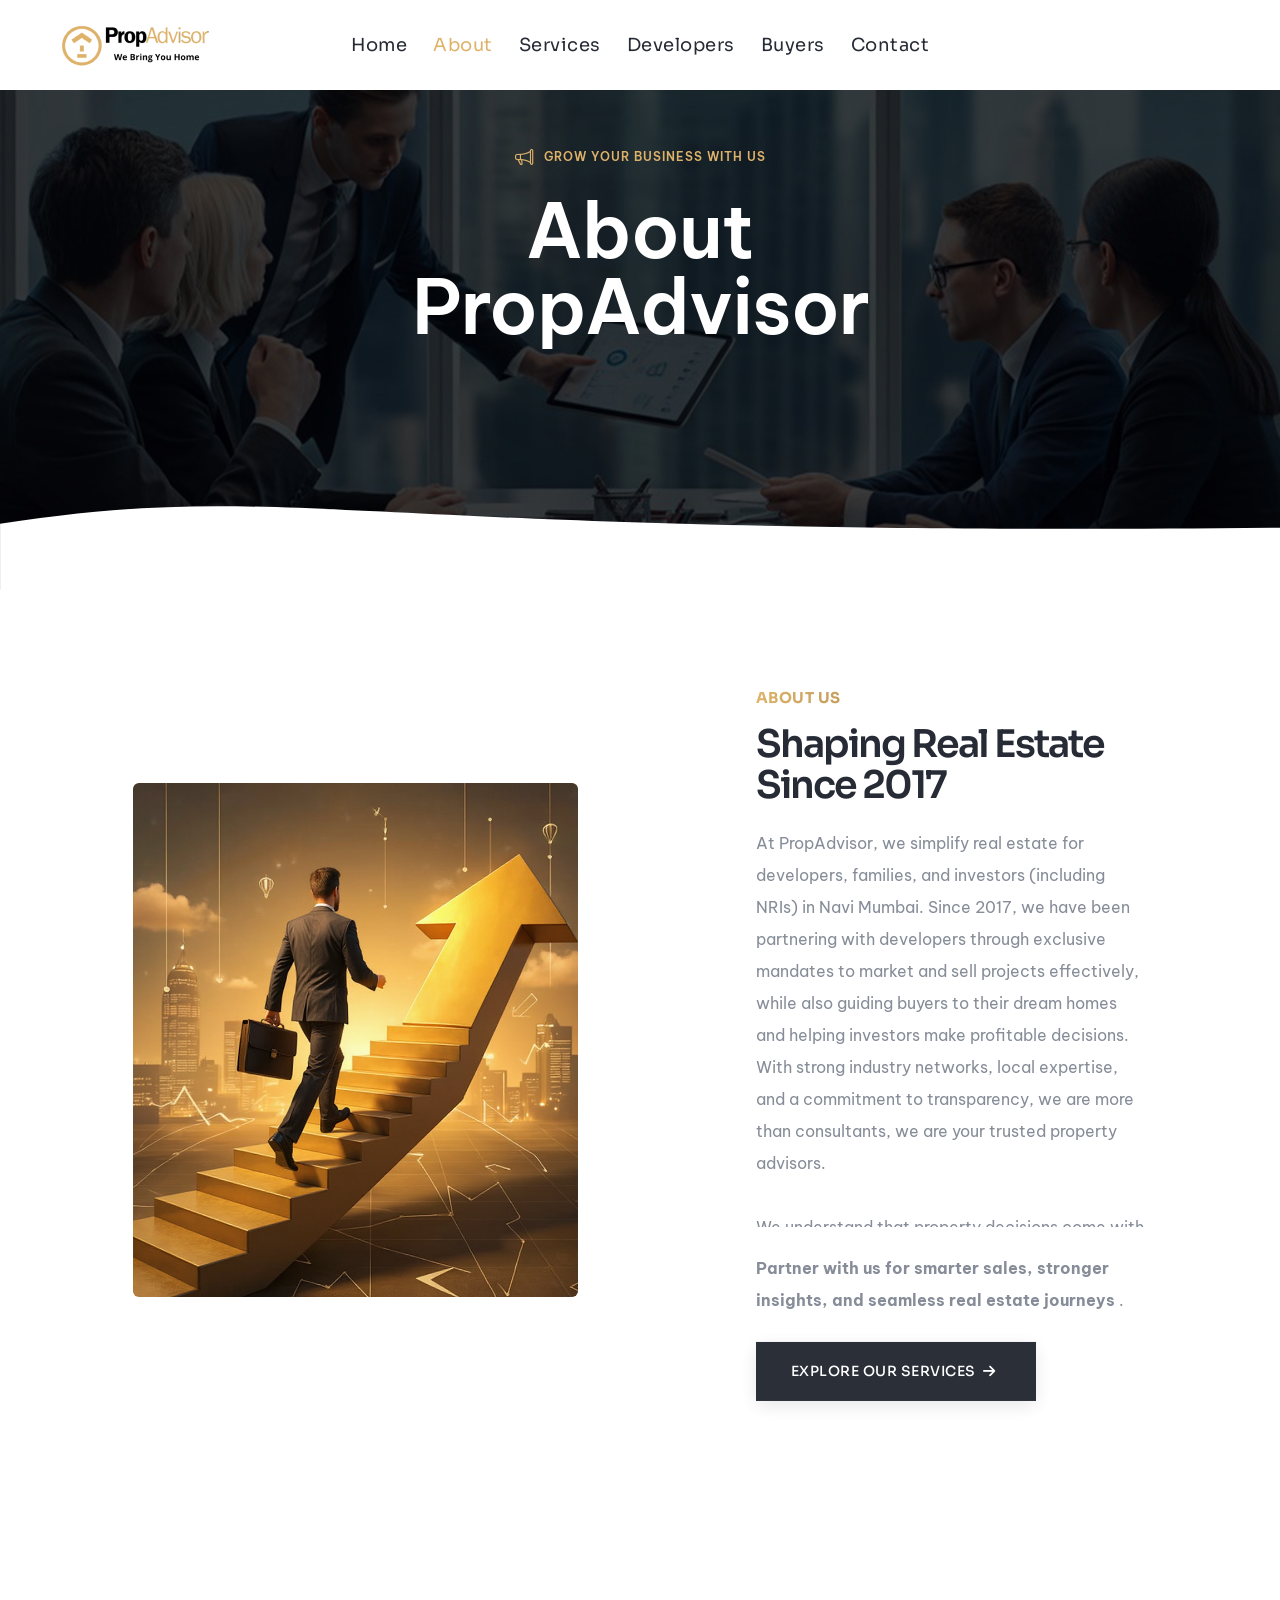
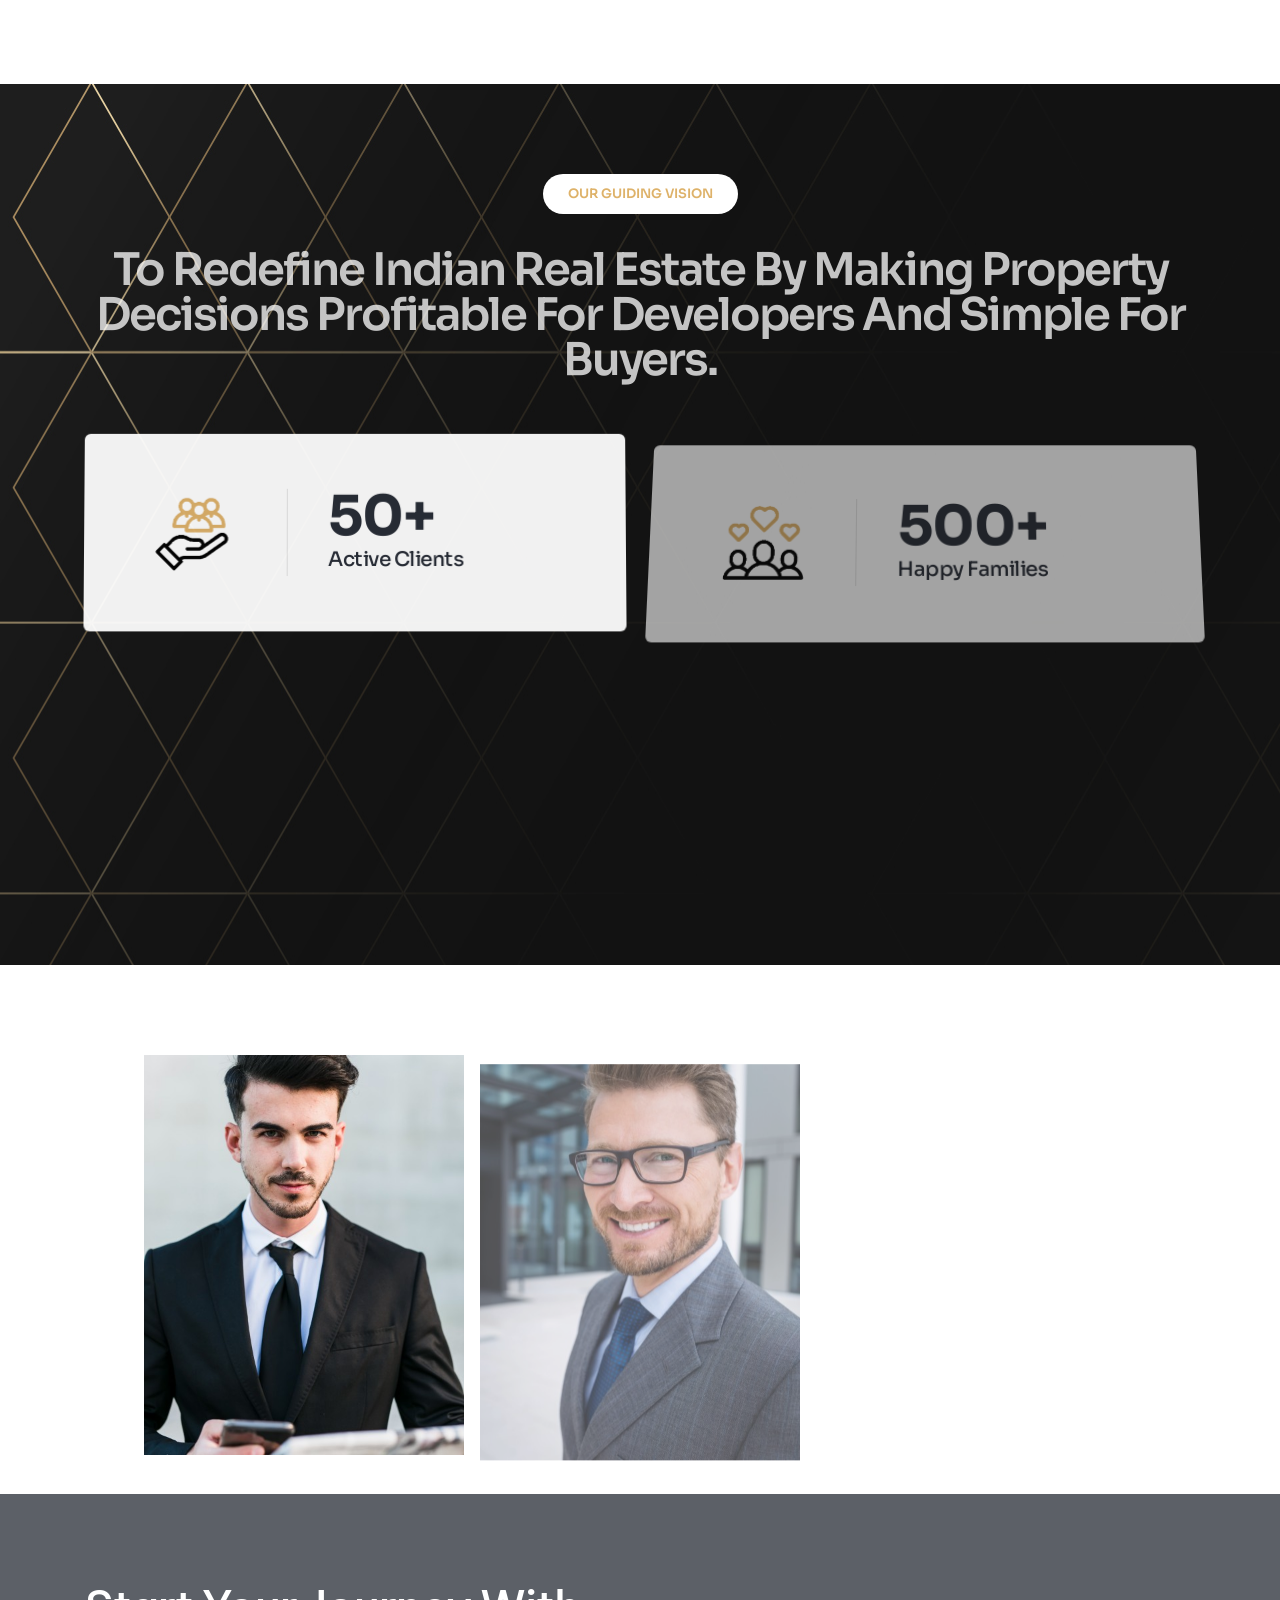
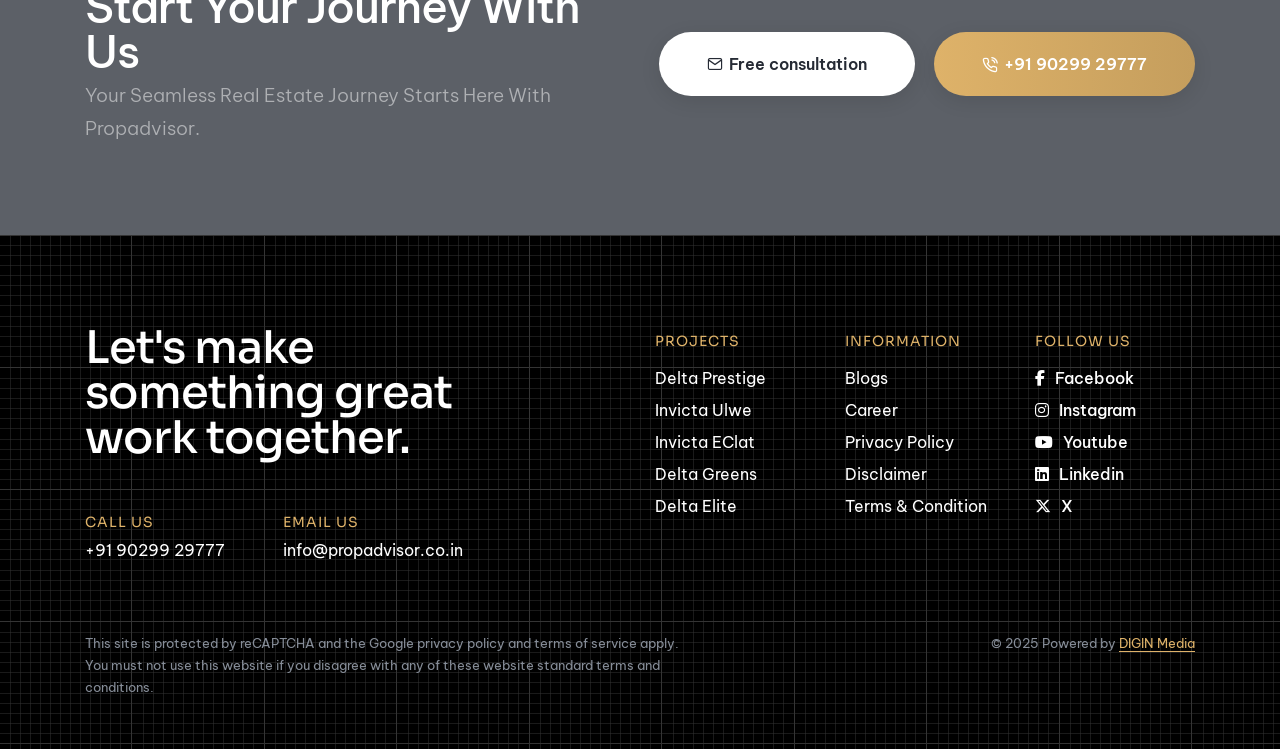
==== commit 76c9e2eb: "logo changed" ====
--- a/about.html
+++ b/about.html
@@ -38,18 +38,18 @@
           <div class="col-auto col-xxl-3 col-lg-2 me-lg-0 me-auto">
             <a class="navbar-brand" href="index.html">
               <img
-                src="img/logos/PropAdvisor_Logo.png"
-                data-at2x="img/logos/PropAdvisor_Logo.png"
+                src="img/logos/PropAdvisor_Logo_black.png"
+                data-at2x="img/logos/PropAdvisor_Logo_black.png"
                 alt=""
                 class="default-logo" />
               <img
-                src="img/logos/PropAdvisor_Logo.png"
-                data-at2x="img/logos/PropAdvisor_Logo.png"
+                src="img/logos/PropAdvisor_Logo_black.png"
+                data-at2x="img/logos/PropAdvisor_Logo_black.png"
                 alt=""
                 class="alt-logo" />
               <img
-                src="img/logos/PropAdvisor_Logo.png"
-                data-at2x="img/logos/PropAdvisor_Logo.png"
+                src="img/logos/PropAdvisor_Logo_black.png"
+                data-at2x="img/logos/PropAdvisor_Logo_black.png"
                 alt=""
                 class="mobile-logo" />
             </a>
@@ -161,6 +161,7 @@
       <!-- end navigation -->
     </header>
     <!-- end header -->
+
     <!-- start page title -->
     <section
       class="pt-0 cover-background ipad-top-space-margin sm-pb-0"
--- a/css/style.css
+++ b/css/style.css
@@ -70,6 +70,7 @@
   --seal-brown: #0e0708;
   --Wasabi: #8ea63a;
   --prop-theme: #deb269;
+  --prop-theme-2: #d1d5db;
 }
 /* ===================================
     03. Reset
@@ -20564,15 +20565,14 @@
   max-height: 55px !important;
 }
 
+@media screen and (max-width: 600px) {
+  .service_img_desk {
+    display: none;
+  }
+}
 
-@media screen and (max-width: 600px ) {
-.service_img_desk{
-display: none;
-}
-}
-
-@media screen and (min-width: 1000px ) {
-.service_img_mobi{
-  display: none;
-}
-}+@media screen and (min-width: 1000px) {
+  .service_img_mobi {
+    display: none;
+  }
+}
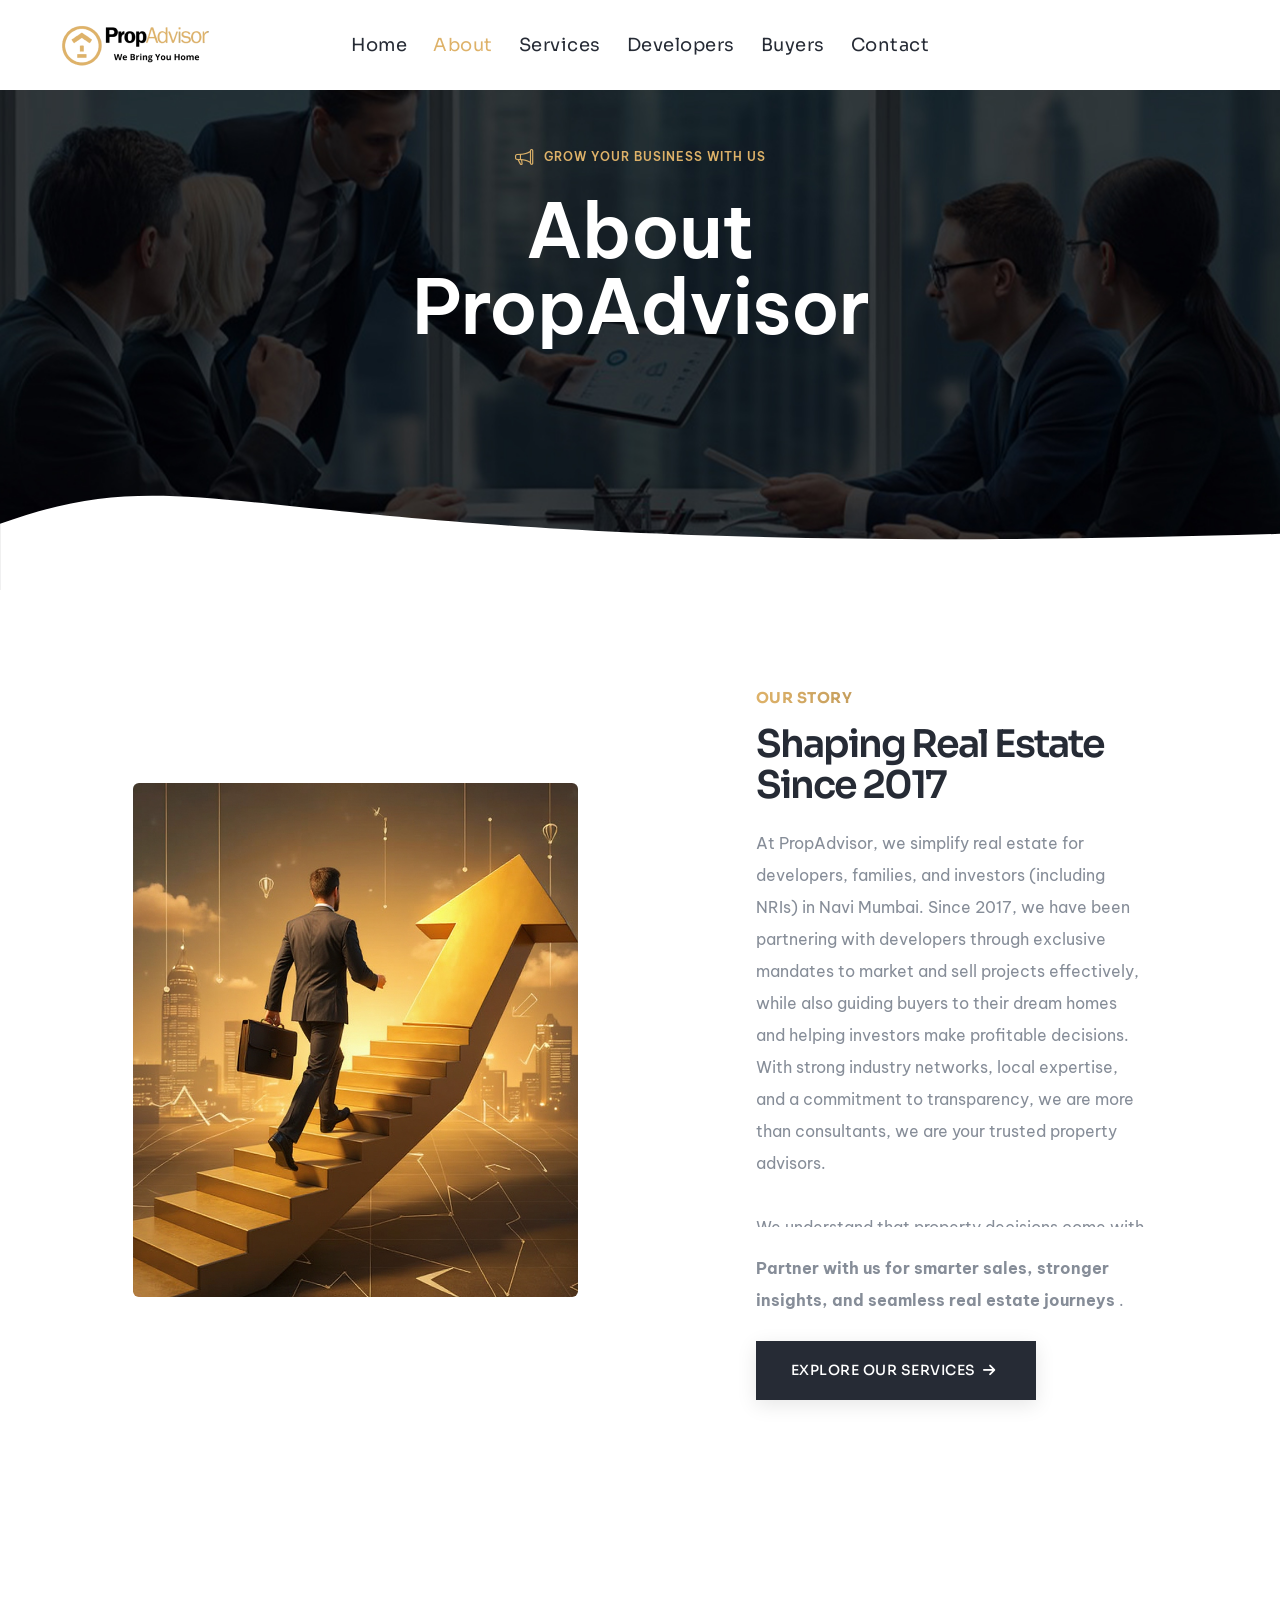
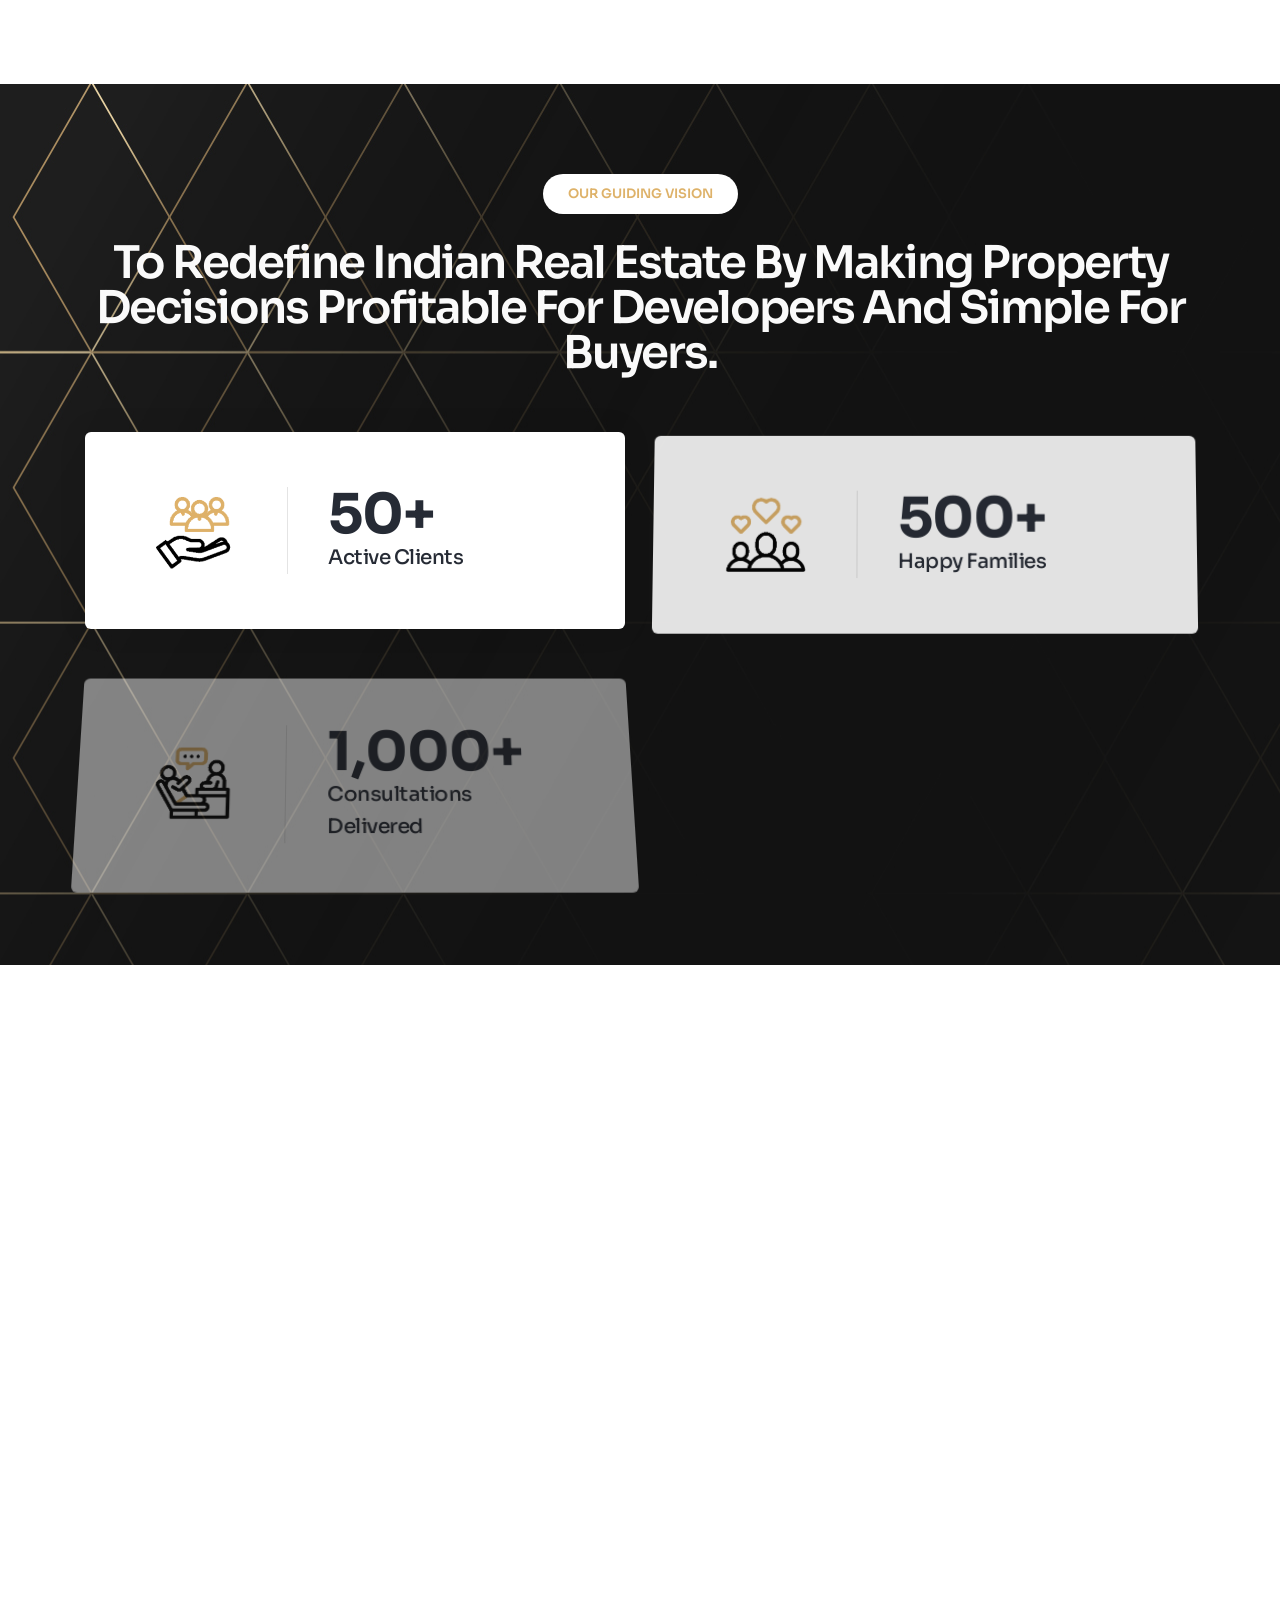
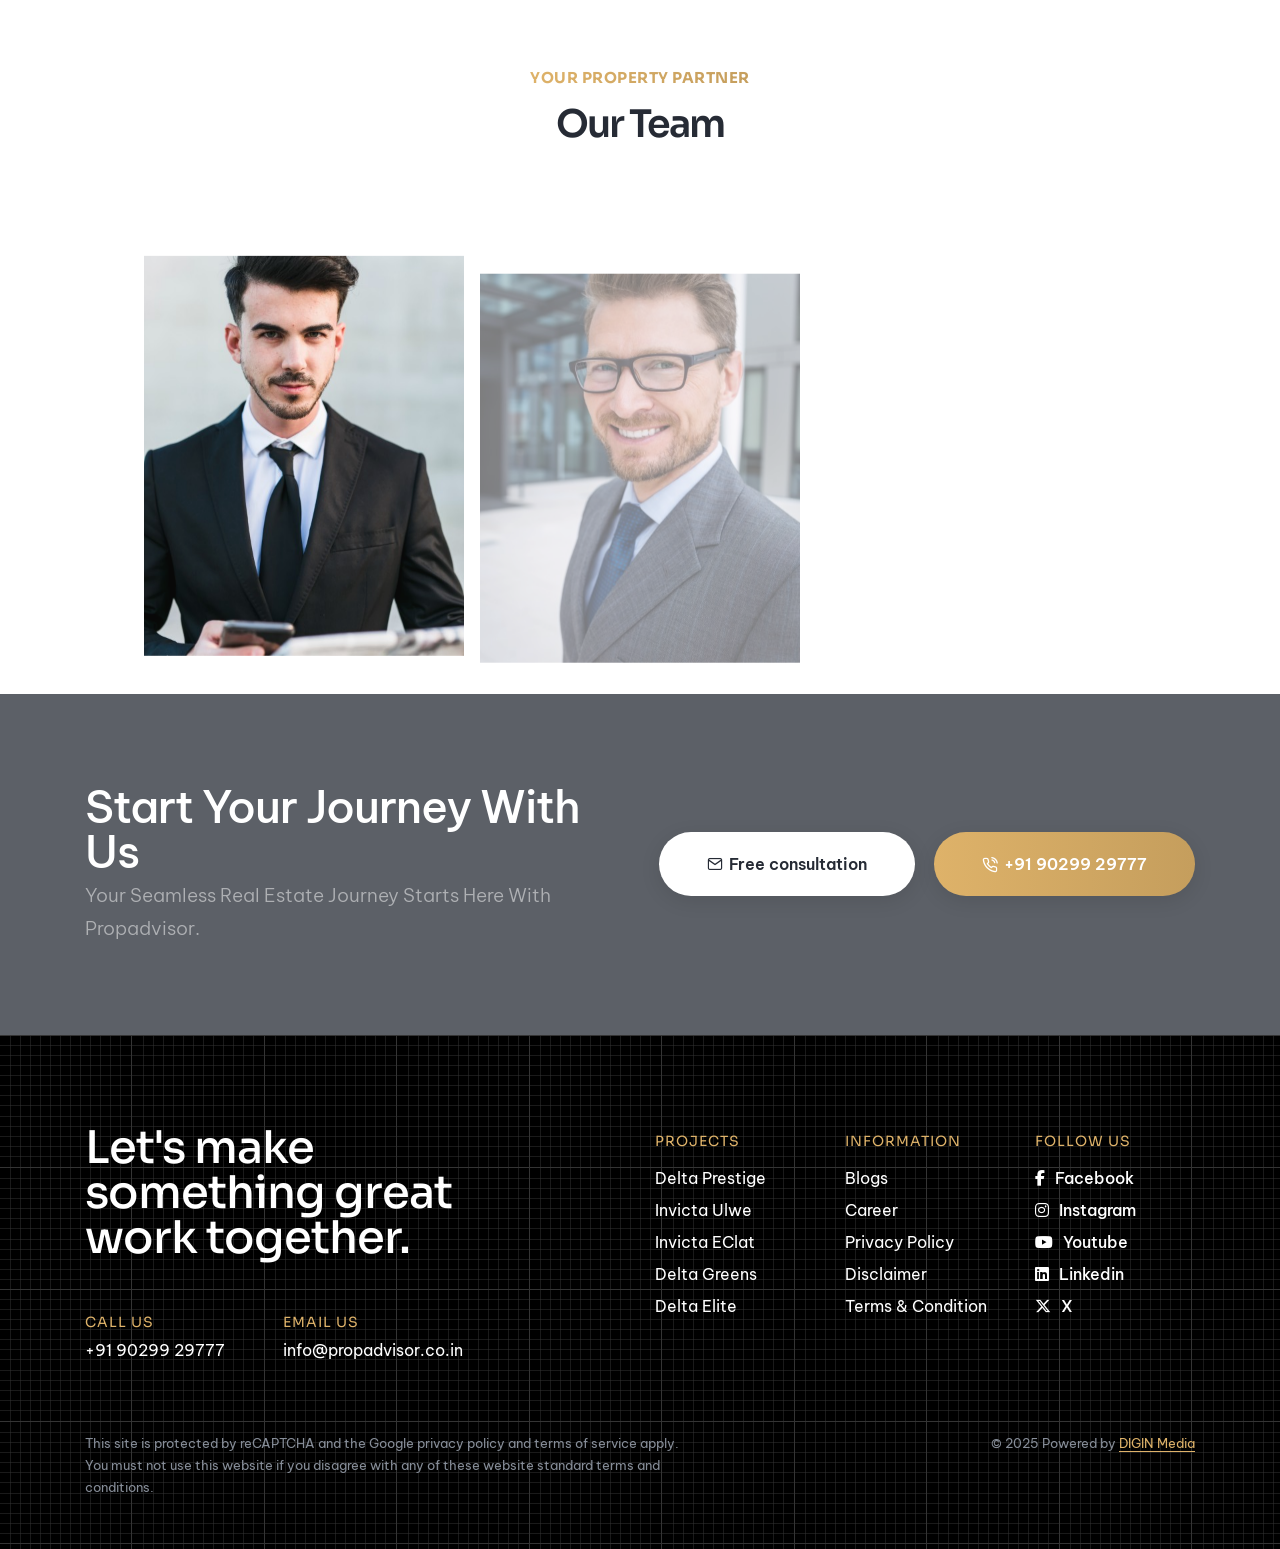
==== commit bda66e2a: "Removed Unwanted sections" ====
--- a/about.html
+++ b/about.html
@@ -205,6 +205,7 @@
       </div>
     </section>
     <!-- end page title -->
+
     <!-- start section -->
     <section id="down-section zero_top">
       <div class="container">
@@ -262,7 +263,7 @@
                 class="w-25px h-1px d-inline-block bg-base-color me-5px align-middle"></span> -->
               <span
                 class="text-gradient-base-color fs-15 alt-font fw-700 ls-05px text-uppercase d-inline-block align-middle"
-                >ABOUT US</span
+                >our story</span
               >
             </div>
             <h4 class="text-dark-gray alt-font fw-600 ls-minus-2px mb-20px">
@@ -386,7 +387,8 @@
       </div>
     </section>
     <!-- end section -->
-    <!-- start section -->
+
+    <!-- start Vision section -->
     <section
       class=""
       style="background-image: url(img/common/section_background_1080.jpg)">
@@ -515,6 +517,106 @@
       </div>
     </section>
     <!-- end section -->
+
+    <!-- start section -->
+    <section id="down-section">
+      <div class="container">
+        <div class="row align-items-center justify-content-center">
+          <div
+            class="col-lg-5 col-md-10 position-relative z-index-1 md-mb-40px">
+            <div class="atropos" data-atropos>
+              <div
+                class="atropos-scale"
+                data-anime='{ "translate": [0, 0], "opacity": [0,1], "duration": 600, "delay": 0, "staggervalue": 300, "easing": "easeOutQuad" }'>
+                <div class="atropos-rotate">
+                  <div class="atropos-inner">
+                    <div data-atropos-offset="3">
+                      <img
+                        src="img/buyers/buyers_800x925.jpg"
+                        class="border-radius-6px w-100"
+                        alt="" />
+                    </div>
+                  </div>
+                </div>
+              </div>
+            </div>
+            <!-- <div
+              class="absolute-middle-right md-absolute-middle-center right-minus-45px md-right-auto d-inline-block text-center z-index-9">
+              <a
+                href="https://www.youtube.com/watch?v=cfXHhfNy7tU"
+                class="bg-white box-shadow-extra-large rounded-circle video-icon-box video-icon-extra-large popup-youtube d-inline-block"
+                data-anime='{ "translate": [0, 0], "scale": [0,1], "duration": 1000, "delay": 300, "staggervalue": 300, "easing": "easeOutBack" }'>
+                <span>
+                  <span class="video-icon bg-white">
+                    <i class="fa-solid fa-play text-base-color"></i>
+                    <span class="video-icon-sonar">
+                      <span
+                        class="video-icon-sonar-bfr bg-base-color opacity-9"></span>
+                    </span>
+                  </span>
+                </span>
+              </a>
+            </div> -->
+          </div>
+          <div
+            class="col-xl-5 col-lg-6 offset-lg-1 col-md-9 ps-1 text-center text-lg-start lg-ps-15px"
+            data-anime='{ "el": "childs", "translateY": [50, 0], "opacity": [0,1], "duration": 600, "delay": 0, "staggervalue": 300, "easing": "easeOutQuad" }'>
+            <!-- <span
+              class="bg-solitude-blue text-uppercase fs-13 ps-25px pe-25px alt-font fw-600 text-base-color lh-40 sm-lh-55 border-radius-100px d-inline-block mb-25px"
+              >Our Story</span
+            > -->
+
+            <span
+              class="text-gradient-base-color fs-15 alt-font fw-700 ls-05px text-uppercase d-inline-block align-middle"
+              >Our Mission</span
+            >
+            <h3
+              class="fw-600 text-dark-gray ls-minus-2px alt-font sm-w-80 xs-w-100 mx-auto sm-mb-20px">
+              Making Home Buying Transparent, Simple, and Stress-Free
+            </h3>
+            <p>
+              Whether you’re a first-time buyer, NRI, or investor, we make every
+              step transparent and smooth.
+            </p>
+
+            <!-- <a
+              href="services.html"
+              class="btn btn-large btn-gold btn-box-shadow btn-rounded mt-15px sm-mt-10px"
+              >Our services<i class="fa-solid fa-arrow-right"></i
+            ></a> -->
+
+            <a
+              href="services.html"
+              class="btn btn-large btn-dark-gray btn-switch-text btn-box-shadow border-1 left-icon me-10px sm-mb-15px sm-mt-15px">
+              <span>
+                <span class="btn-double-text" data-text="Explore Our Services"
+                  >Explore Our Services
+                </span>
+                <span>&nbsp; <i class="fa-solid fa-arrow-right"></i></span>
+              </span>
+            </a>
+          </div>
+        </div>
+      </div>
+    </section>
+    <!-- end section -->
+    <!-- start clients logo title section -->
+    <section class="py-0">
+      <div class="container text-center">
+        <div class="mb-10px">
+          <!-- <span
+            class="w-25px h-1px d-inline-block bg-base-color me-5px align-middle"></span> -->
+          <span
+            class="text-gradient-base-color fs-15 alt-font fw-700 ls-05px text-uppercase d-inline-block align-middle"
+            >Your Property Partner</span
+          >
+        </div>
+        <h4 class="text-dark-gray alt-font fw-600 ls-minus-2px mb-20px">
+          Our Team
+        </h4>
+      </div>
+    </section>
+    <!-- end clients logo title section -->
 
     <!-- start section -->
     <section class="pb-3">
@@ -650,6 +752,7 @@
       </div>
     </section>
     <!-- end section -->
+
     <!-- start footer -->
     <footer
       class="bg-black pb-4 sm-pb-50px"
--- a/css/my-styles.css
+++ b/css/my-styles.css
@@ -78,3 +78,45 @@
     padding-right: 20px;
   }
 }
+
+/* temp */
+.bg-theme-2 {
+  background-color: var(--prop-theme-2);
+}
+.counter-cards {
+  background-color: var(--prop-theme-2);
+  border-radius: 25px;
+  -webkit-border-radius: 25px;
+  -moz-border-radius: 25px;
+  -ms-border-radius: 25px;
+  -o-border-radius: 25px;
+}
+
+.custom-counter-grid {
+  display: flex;
+  flex-wrap: wrap;
+  gap: 20px; /* adjust spacing */
+}
+
+.custom-counter-grid > .feature-box {
+  flex: 1 1 calc(25% - 20px); /* 4 in a row, minus gap */
+  box-sizing: border-box;
+}
+
+@media (max-width: 991px) {
+  .custom-counter-grid > .feature-box {
+    flex: 1 1 calc(50% - 20px); /* 2 in a row on tablets */
+  }
+}
+
+@media (max-width: 575px) {
+  .custom-counter-grid > .feature-box {
+    flex: 1 1 100%; /* 1 per row on mobile */
+  }
+}
+
+@media screen and (max-width: 600px) {
+  .custom-counter-grid {
+    gap: 0px;
+  }
+}
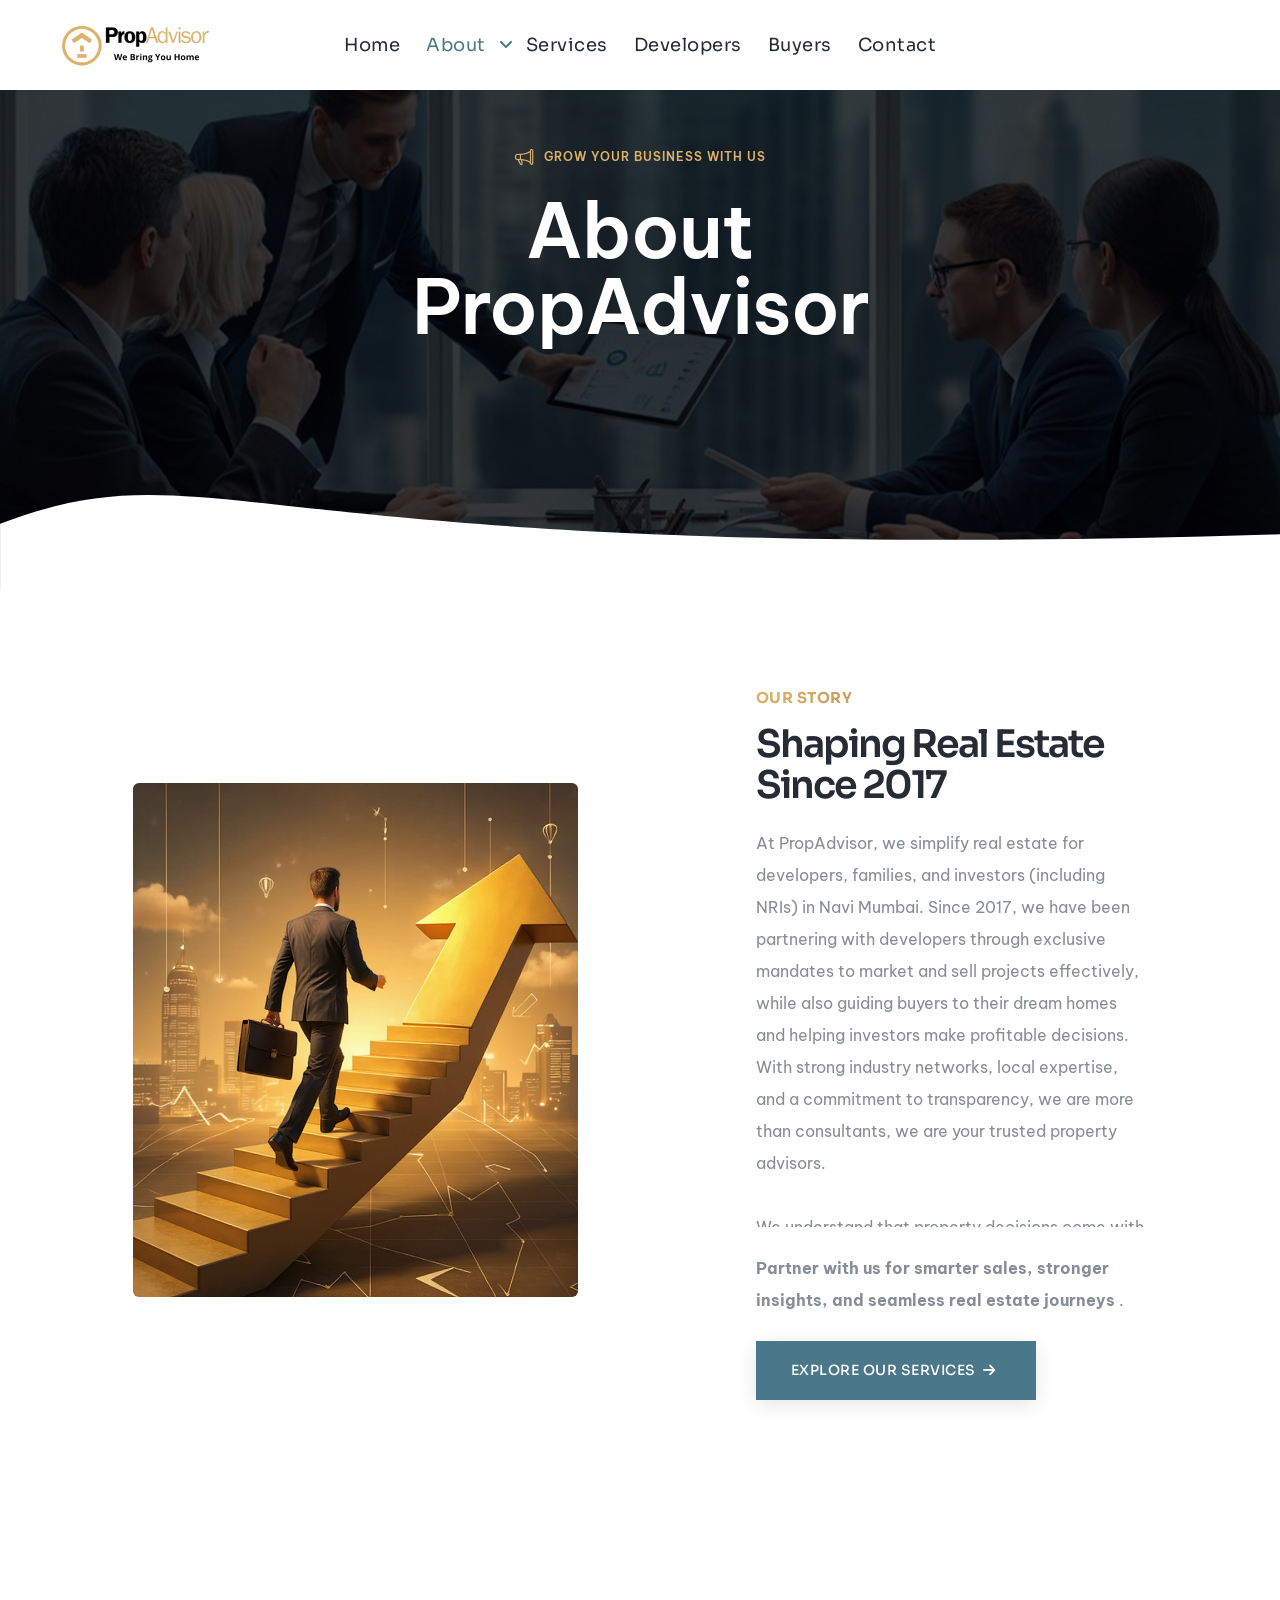
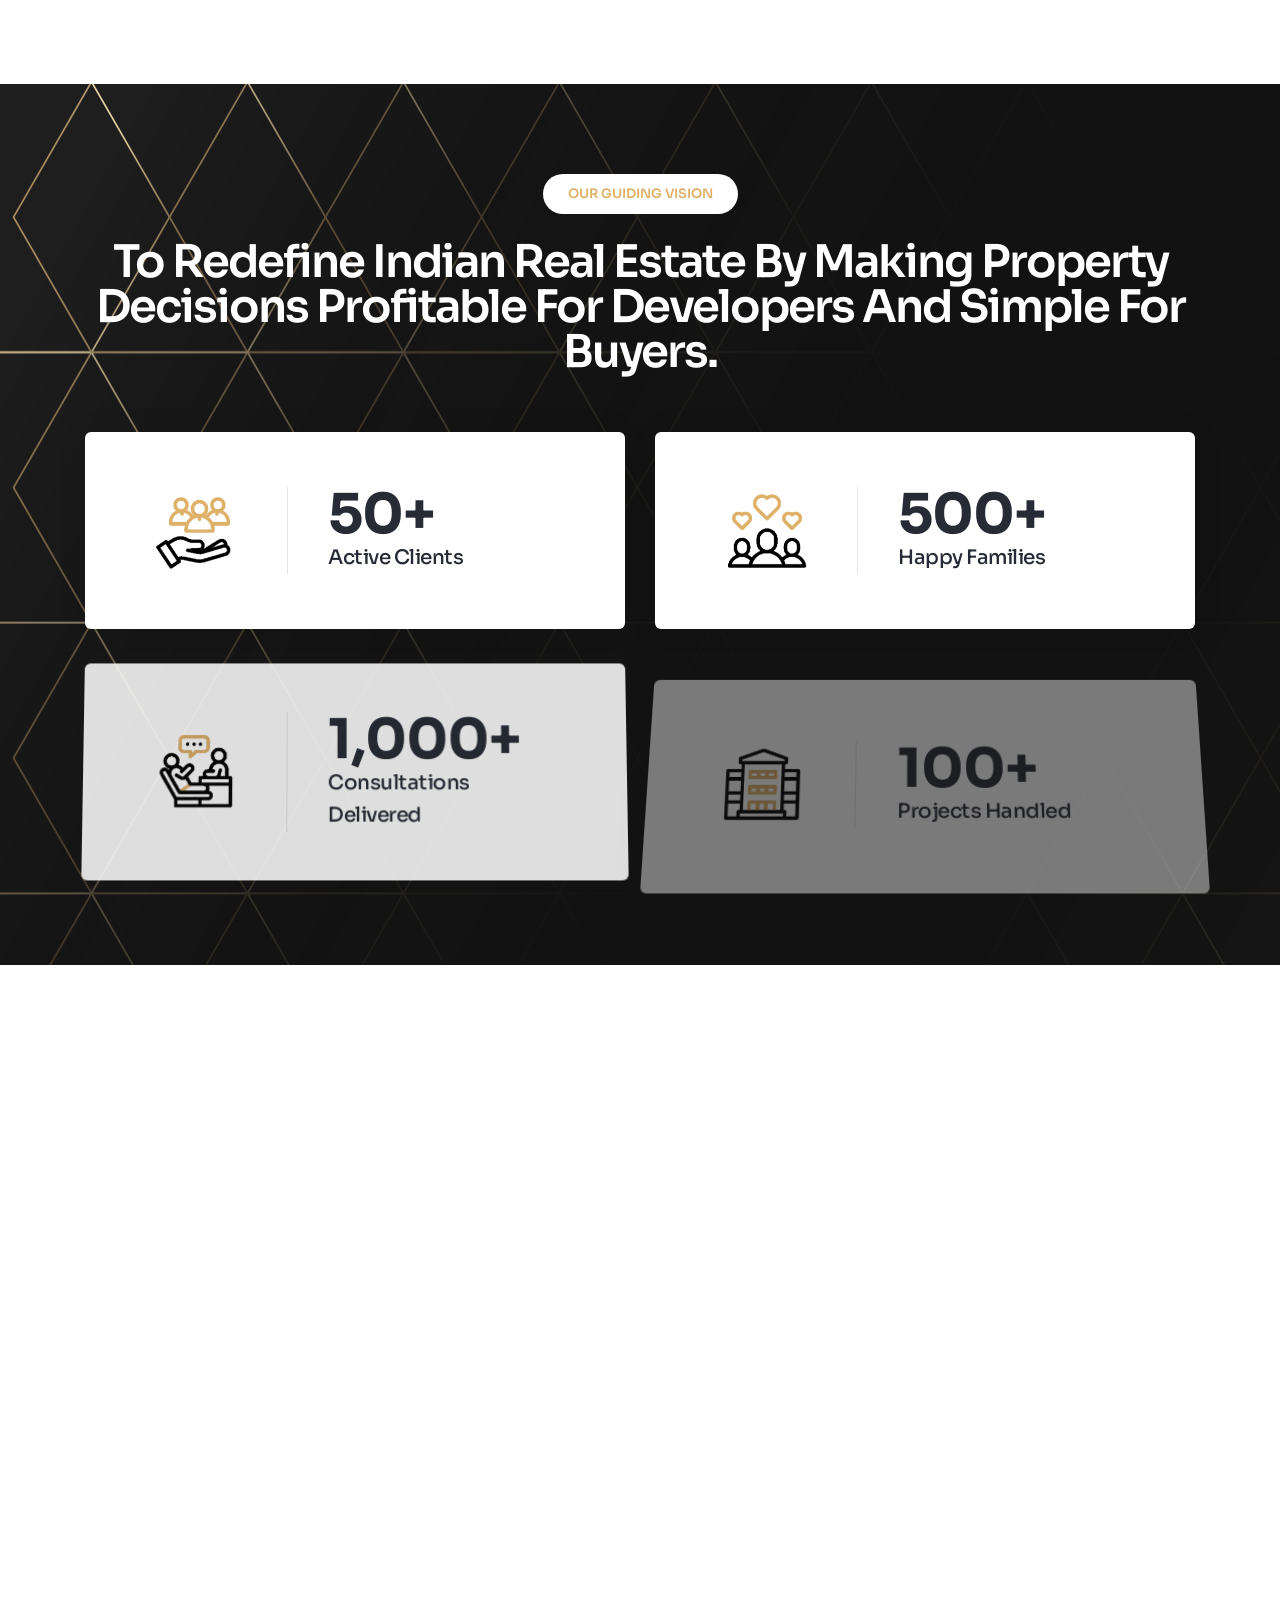
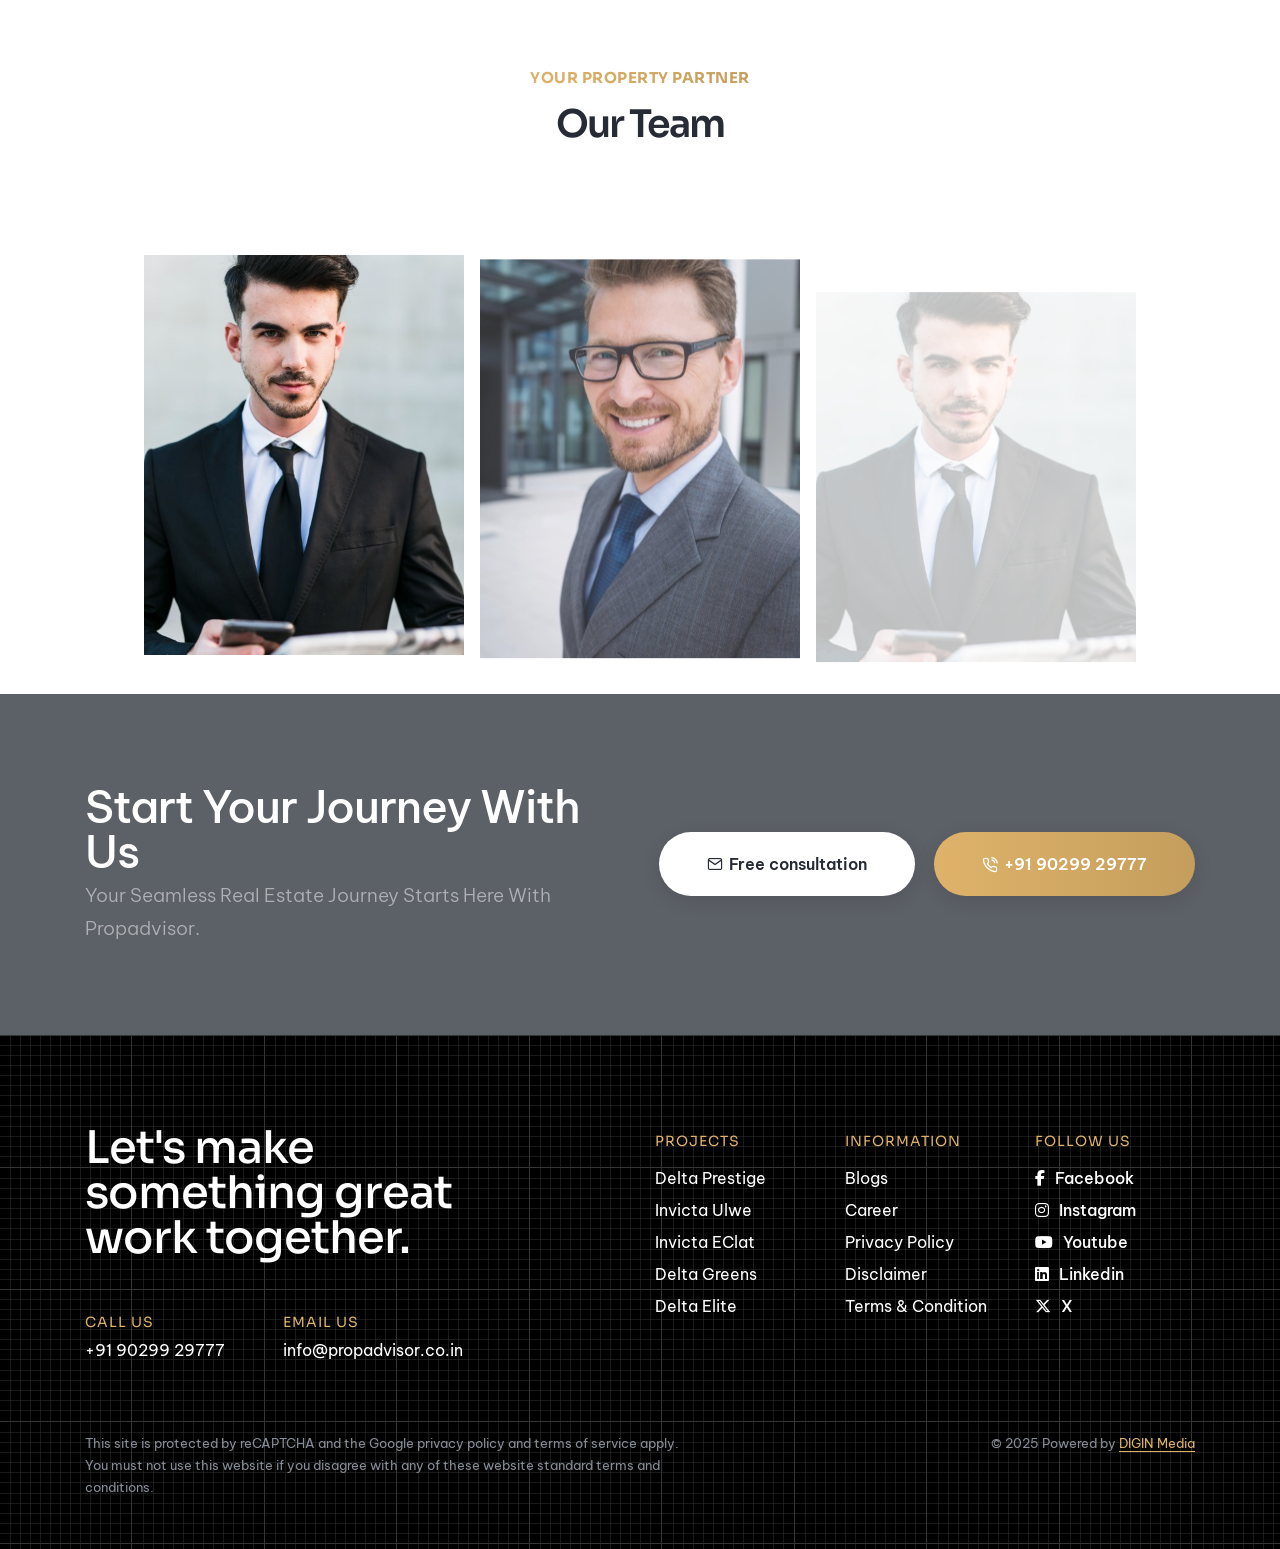
==== commit 762fbb9c: "New Temp Layout Done" ====
--- a/about.html
+++ b/about.html
@@ -72,13 +72,10 @@
                 <li class="nav-item">
                   <a href="index.html" class="nav-link">Home</a>
                 </li>
-                <li class="nav-item">
+                <li class="nav-item dropdown dropdown-with-icon-style02">
                   <a href="about.html" class="nav-link">About</a>
-                </li>
-                <li class="nav-item dropdown dropdown-with-icon-style02">
-                  <a href="services.html" class="nav-link">Services</a>
-                  <!-- <i
-                    class="fa-solid fa-angle-down dropdown-toggle"
+                  <i
+                    class="fa-solid fa-angle-down"
                     id="navbarDropdownMenuLink"
                     role="button"
                     data-bs-toggle="dropdown"
@@ -87,22 +84,19 @@
                     class="dropdown-menu"
                     aria-labelledby="navbarDropdownMenuLink">
                     <li>
-                      <a href="demo-business-services-details.html"
-                        ><i class="bi bi-briefcase"></i>Business planning</a
-                      >
+                      <a href="our-life.html"
+                        ><i class="bi bi-briefcase"></i>Life At PropAdvisor
+                      </a>
                     </li>
                     <li>
-                      <a href="demo-business-services-details.html"
-                        ><i class="bi bi-clipboard-data"></i>Business
-                        research</a
-                      >
+                      <a href="case-studies.html"
+                        ><i class="bi bi-clipboard-data"></i>Case Studies
+                      </a>
                     </li>
                     <li>
-                      <a href="demo-business-services-details.html"
-                        ><i class="bi bi-peace"></i>Tracking operations</a
-                      >
+                      <a href="blog.html"><i class="bi bi-peace"></i>Blogs</a>
                     </li>
-                    <li>
+                    <!-- <li>
                       <a href="demo-business-services-details.html"
                         ><i class="bi bi-bar-chart-line"></i>Market research</a
                       >
@@ -116,9 +110,13 @@
                       <a href="demo-business-services-details.html"
                         ><i class="bi bi-globe2"></i>Digital solutions</a
                       >
-                    </li>
-                  </ul> -->
-                </li>
+                    </li> -->
+                  </ul>
+                </li>
+                <li class="nav-item">
+                  <a href="services.html" class="nav-link">Services </a>
+                </li>
+
                 <li class="nav-item">
                   <a href="developers.html" class="nav-link">Developers</a>
                 </li>
--- a/css/style.css
+++ b/css/style.css
@@ -70,7 +70,25 @@
   --seal-brown: #0e0708;
   --Wasabi: #8ea63a;
   --prop-theme: #deb269;
+  --prop-theme: #4a788a;
   --prop-theme-2: #d1d5db;
+  --prop-theme-2: #f9e8fb;
+
+  /* 
+
+  #deb269
+  #f9e8fb
+  #def9e9
+  #fef1e1
+  #e2f5fe
+  #000000
+  #ffffff
+  #4a788a
+  
+
+
+
+  */
 }
 /* ===================================
     03. Reset
@@ -7787,9 +7805,9 @@
 .navbar {
   padding: 0;
 }
-.navbar .navbar-nav .nav-item > i {
+/* .navbar .navbar-nav .nav-item > i {
   display: none;
-}
+} */
 .navbar .navbar-nav .nav-item:hover .nav-link,
 .navbar .navbar-nav .nav-item.active .nav-link {
   opacity: 0.6;
@@ -11334,6 +11352,7 @@
 }
 .btn.btn-dark-gray {
   background-color: var(--dark-gray);
+  background-color: #4a788a;
   color: var(--white);
 }
 .btn.btn-dark-gray:hover,
@@ -11350,6 +11369,7 @@
 .btn.btn-black:active {
   background-color: transparent;
   border-color: var(--black);
+  border-color: #4a788a;
   color: var(--black);
 }
 .btn.btn-white {
--- a/css/business.css
+++ b/css/business.css
@@ -1,5 +1,5 @@
 /* accordion style 02 */
-.navbar .navbar-nav .dropdown.dropdown-with-icon-style02 .dropdown-menu {
+/* .navbar .navbar-nav .dropdown.dropdown-with-icon-style02 .dropdown-menu {
   background-color: var(--dark-gray);
 }
 .navbar .navbar-nav .dropdown.dropdown-with-icon-style02 .dropdown-menu li a {
@@ -19,7 +19,7 @@
   li.active
   a {
   opacity: 0.5;
-}
+} */
 /* bg color */
 .bg-gradient-sherpa-blue-black {
   background-image: linear-gradient(
--- a/css/my-styles.css
+++ b/css/my-styles.css
@@ -79,10 +79,7 @@
   }
 }
 
-/* temp */
-.bg-theme-2 {
-  background-color: var(--prop-theme-2);
-}
+/* others */
 .counter-cards {
   background-color: var(--prop-theme-2);
   border-radius: 25px;
@@ -120,3 +117,29 @@
     gap: 0px;
   }
 }
+
+/* temp */
+.bg-theme-2 {
+  background-color: #f9e8fb;
+}
+.bg-theme-3 {
+  background-color: #def9e9;
+}
+.bg-theme-4 {
+  background-color: #fef1e1;
+}
+.bg-theme-5 {
+  background-color: #e2f5fe;
+}
+.bg-theme-6 {
+  background-color: var(--prop-theme);
+}
+.bg-theme-7 {
+  background-color: #deb269;
+}
+.bg-theme-8 {
+  background-color: #000000;
+}
+.bg-theme-9 {
+  background-color: #d7ccc8;
+}
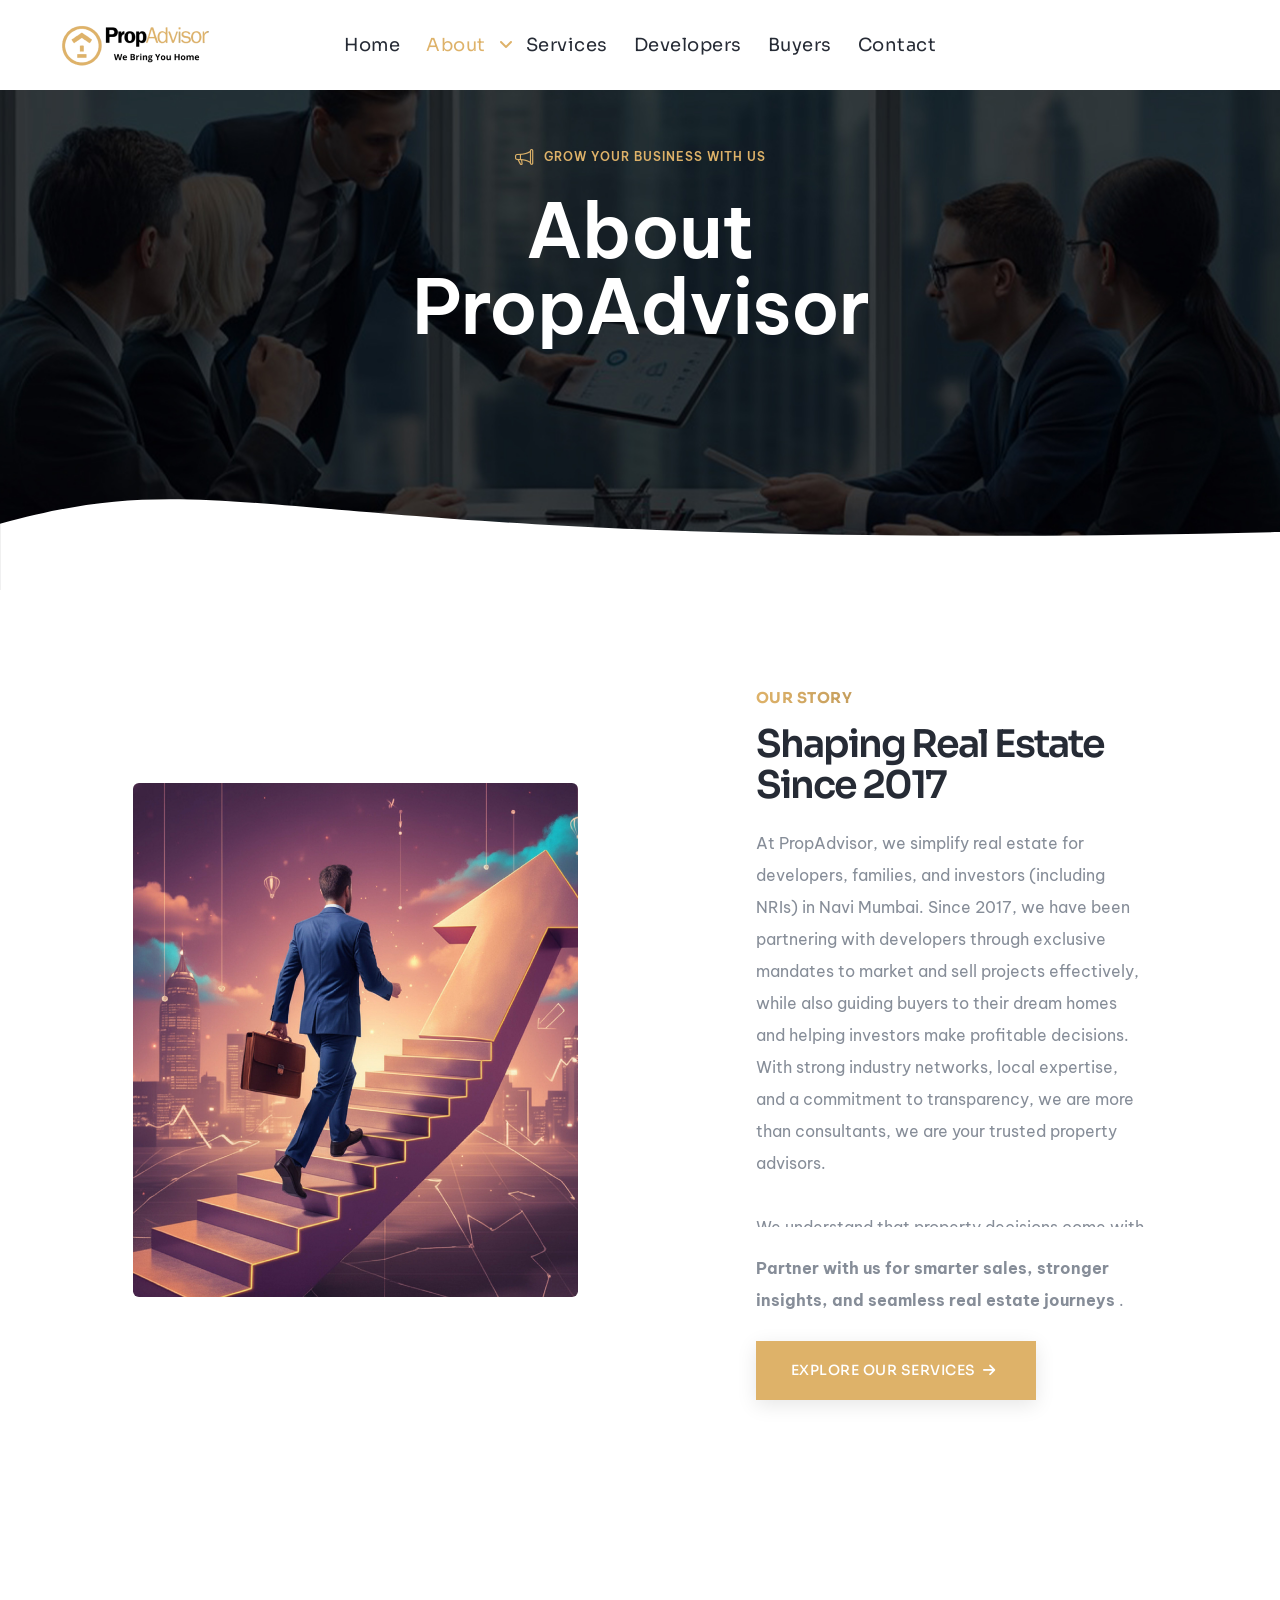
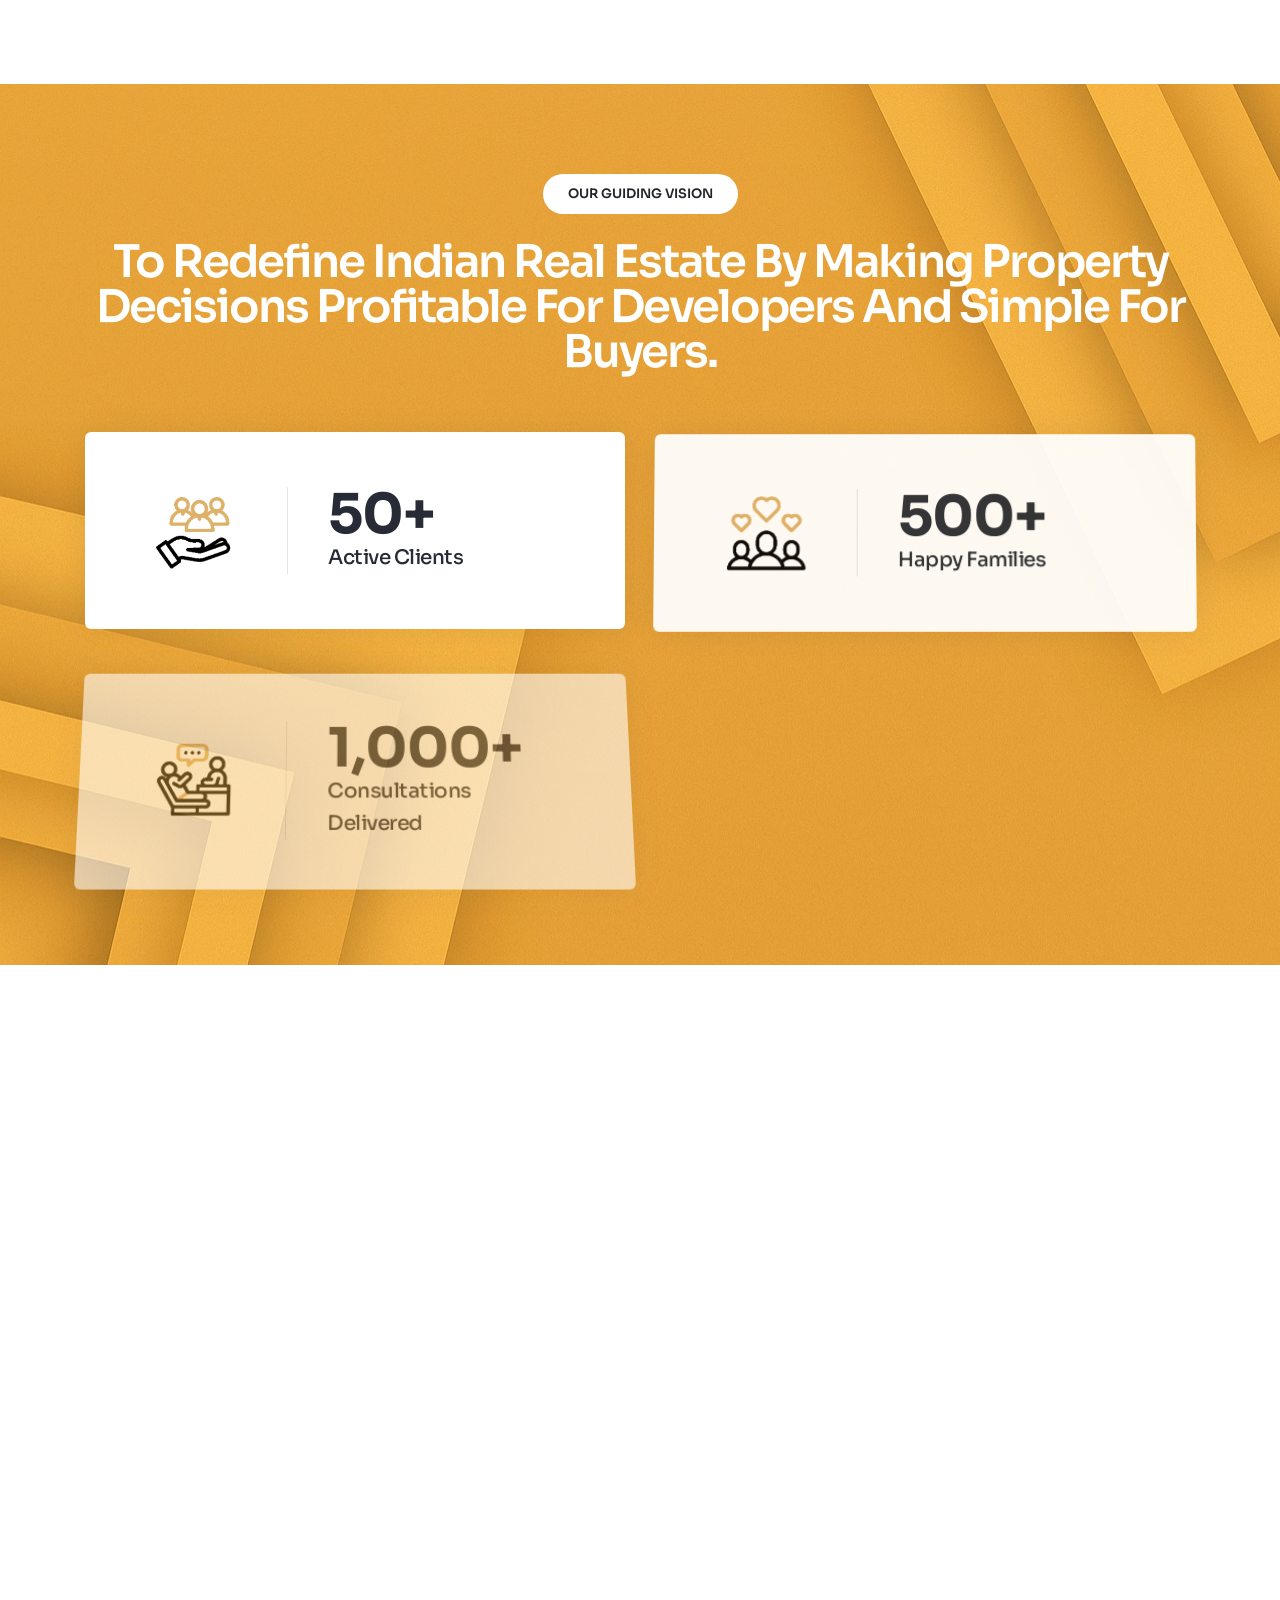
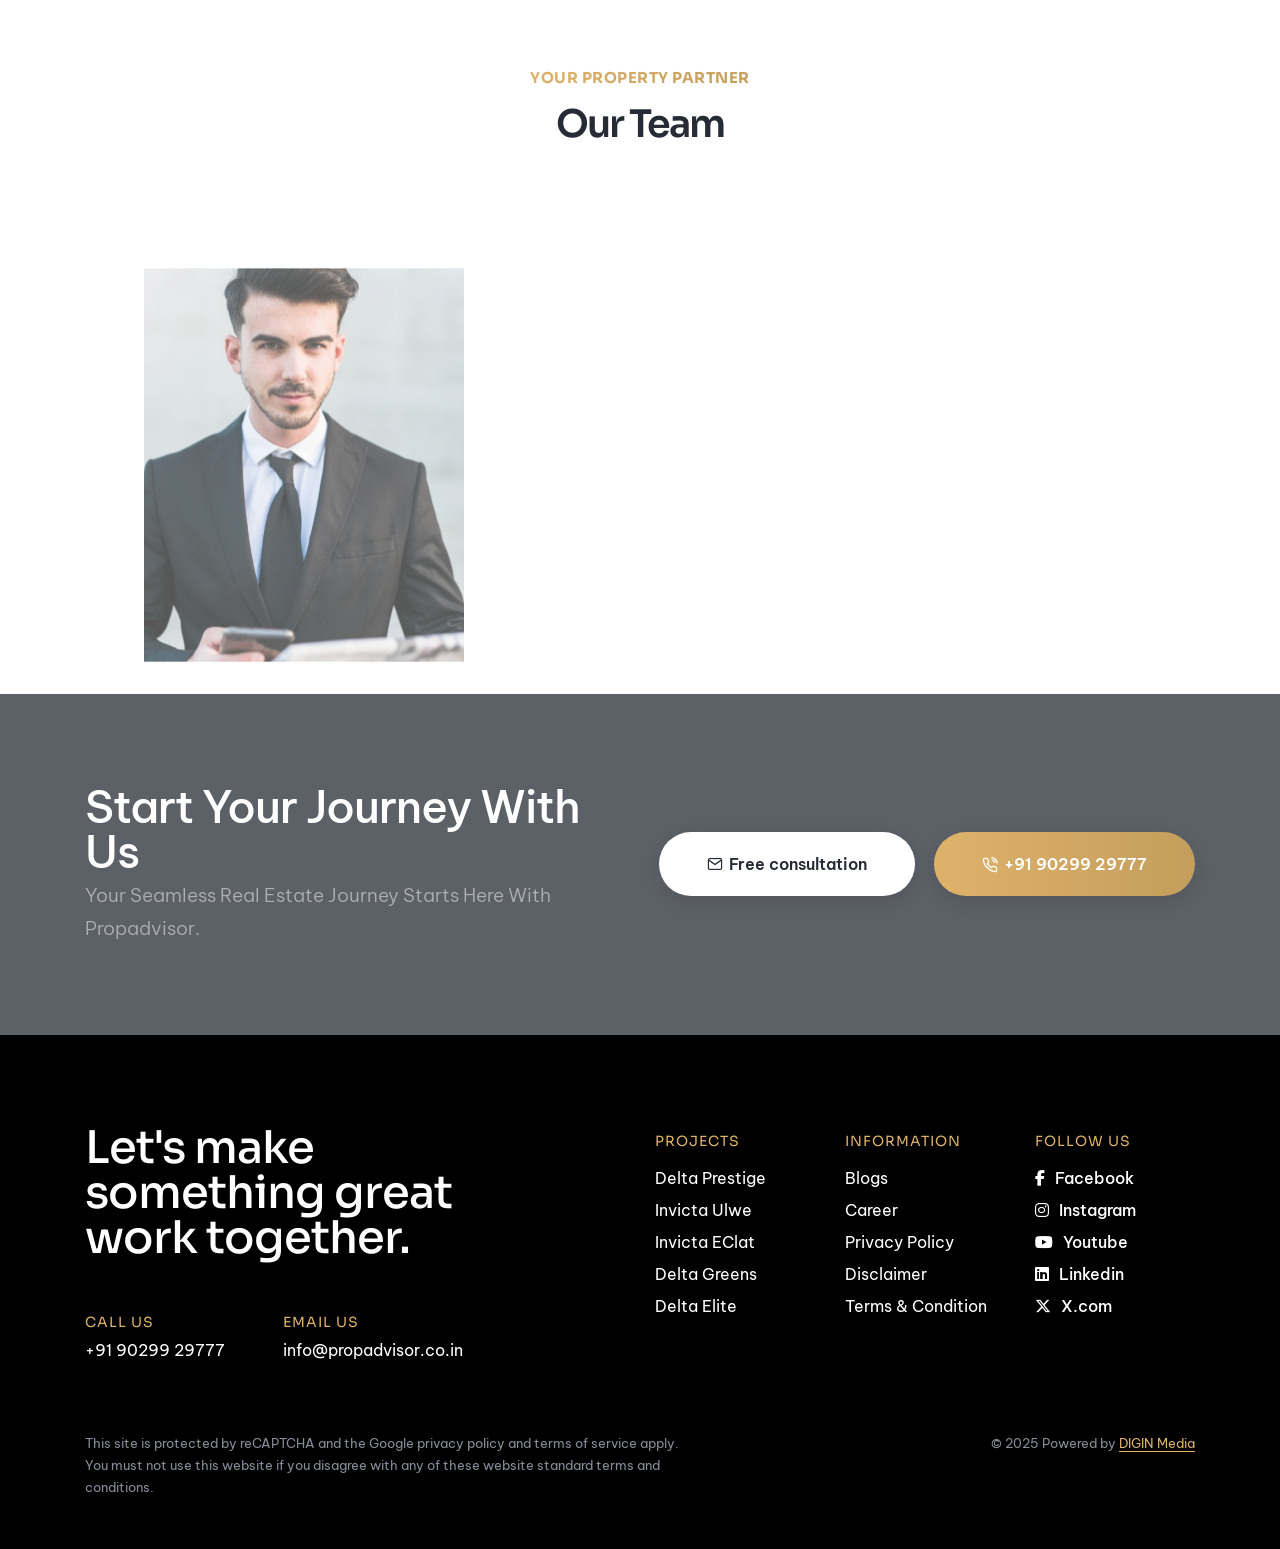
==== commit dd958da8: "Footer updated" ====
--- a/about.html
+++ b/about.html
@@ -218,7 +218,7 @@
                   <div class="atropos-inner">
                     <div data-atropos-offset="3">
                       <img
-                        src="img/about/about_us_800x925.jpg"
+                        src="img/about/about_us_800x925_2.jpg"
                         class="border-radius-6px w-100"
                         alt="" />
                     </div>
@@ -389,14 +389,14 @@
     <!-- start Vision section -->
     <section
       class=""
-      style="background-image: url(img/common/section_background_1080.jpg)">
+      style="background-image: url(img/common/section_background_1080_3.jpg)">
       <div class="container">
         <div class="row justify-content-center mb-3">
           <div
             class="col-xl-12 col-lg-12 col-sm-8 text-center"
             data-anime='{ "el": "childs", "translateY": [30, 0], "opacity": [0,1], "duration": 600, "delay": 0, "staggervalue": 300, "easing": "easeOutQuad" }'>
             <span
-              class="bg-white text-uppercase fs-13 ps-25px pe-25px alt-font fw-600 text-base-color lh-40 sm-lh-55 border-radius-100px d-inline-block mb-25px"
+              class="bg-white text-uppercase fs-13 ps-25px pe-25px alt-font fw-600 text-dark lh-40 sm-lh-55 border-radius-100px d-inline-block mb-25px"
               >Our Guiding Vision
             </span>
             <h3 class="alt-font text-white fw-600 ls-minus-2px">
@@ -717,7 +717,7 @@
     <!-- start section -->
     <section
       data-parallax-background-ratio="0.5"
-      style="background-image: url('img/cta/cta_bg_sky_scapper.jpg')">
+      style="background-image: url('img/cta/cta_bg_sky_scapper_2.jpg')">
       <div class="opacity-medium bg-slate-blue"></div>
       <div class="container position-relative">
         <div class="row align-items-center justify-content-center">
@@ -752,9 +752,7 @@
     <!-- end section -->
 
     <!-- start footer -->
-    <footer
-      class="bg-black pb-4 sm-pb-50px"
-      style="background-image: url(img/footer/footer_bg_pattern.svg)">
+    <footer class="bg-black pb-4 sm-pb-50px" style="background-image: url()">
       <div class="container">
         <div class="row mb-6">
           <div class="col-lg-5 col-md-6 sm-mb-30px order-2 order-md-1">
@@ -865,12 +863,9 @@
                   </a>
                 </li>
                 <li class="me-30px">
-                  <a
-                    class="twitter"
-                    href="http://www.twitter.com"
-                    target="_blank">
+                  <a class="twitter" href="http://www.x.com" target="_blank">
                     <i class="fa-brands fa-x-twitter me-10px"></i>
-                    <span class="fw-500">X &nbsp;&nbsp;&nbsp;</span>
+                    <span class="fw-500">X.com</span>
                   </a>
                 </li>
               </ul>
@@ -900,6 +895,7 @@
       </div>
     </footer>
     <!-- end footer -->
+
     <!-- start scroll progress -->
     <div class="scroll-progress d-none d-xxl-block">
       <a href="#" class="scroll-top" aria-label="scroll">
--- a/css/style.css
+++ b/css/style.css
@@ -70,7 +70,7 @@
   --seal-brown: #0e0708;
   --Wasabi: #8ea63a;
   --prop-theme: #deb269;
-  --prop-theme: #4a788a;
+  /* --prop-theme: #4a788a; */
   --prop-theme-2: #d1d5db;
   --prop-theme-2: #f9e8fb;
 
@@ -85,7 +85,10 @@
   #ffffff
   #4a788a
   
-
+  #EEBDF3
+  #EAFBE8
+  #B08498
+  #A3C4B5
 
 
   */
@@ -1940,7 +1943,8 @@
 /* Swiper number pagination style 01 */
 .swiper-number-pagination-style-01 .swiper-number {
   text-align: left;
-  bottom: 70px;
+  /* bottom: 70px; */
+  bottom: 35px;
 }
 .swiper-number-pagination-style-01 .swiper-number .swiper-pagination-bullet {
   position: relative;
@@ -11351,8 +11355,9 @@
   color: var(--base-color);
 }
 .btn.btn-dark-gray {
-  background-color: var(--dark-gray);
-  background-color: #4a788a;
+  /* background-color: var(--dark-gray);
+  background-color: #4a788a; */
+  background-color: var(--prop-theme);
   color: var(--white);
 }
 .btn.btn-dark-gray:hover,
--- a/css/my-styles.css
+++ b/css/my-styles.css
@@ -51,7 +51,7 @@
       a {
         color: var(--white);
         &:hover {
-          color: var(--base-color) !important;
+          color: var(--prop-theme) !important;
         }
       }
     }
@@ -70,6 +70,12 @@
 }
 .footer_text-white a {
   color: #fff;
+}
+.footer_text-white a:hover {
+  color: var(--prop-theme);
+}
+footer a:hover {
+  color: var(--prop-theme);
 }
 
 @media screen and (min-width: 400px) and (max-width: 600px) {
@@ -143,3 +149,15 @@
 .bg-theme-9 {
   background-color: #d7ccc8;
 }
+
+/* .services-images::before {
+  content: "";
+  position: absolute;
+  inset: 0;
+  background: rgba(0, 0, 0, 0.5);
+  z-index: 1;
+} */
+
+.impact_section .feature-box .feature-box-icon img {
+  height: 80px;
+}
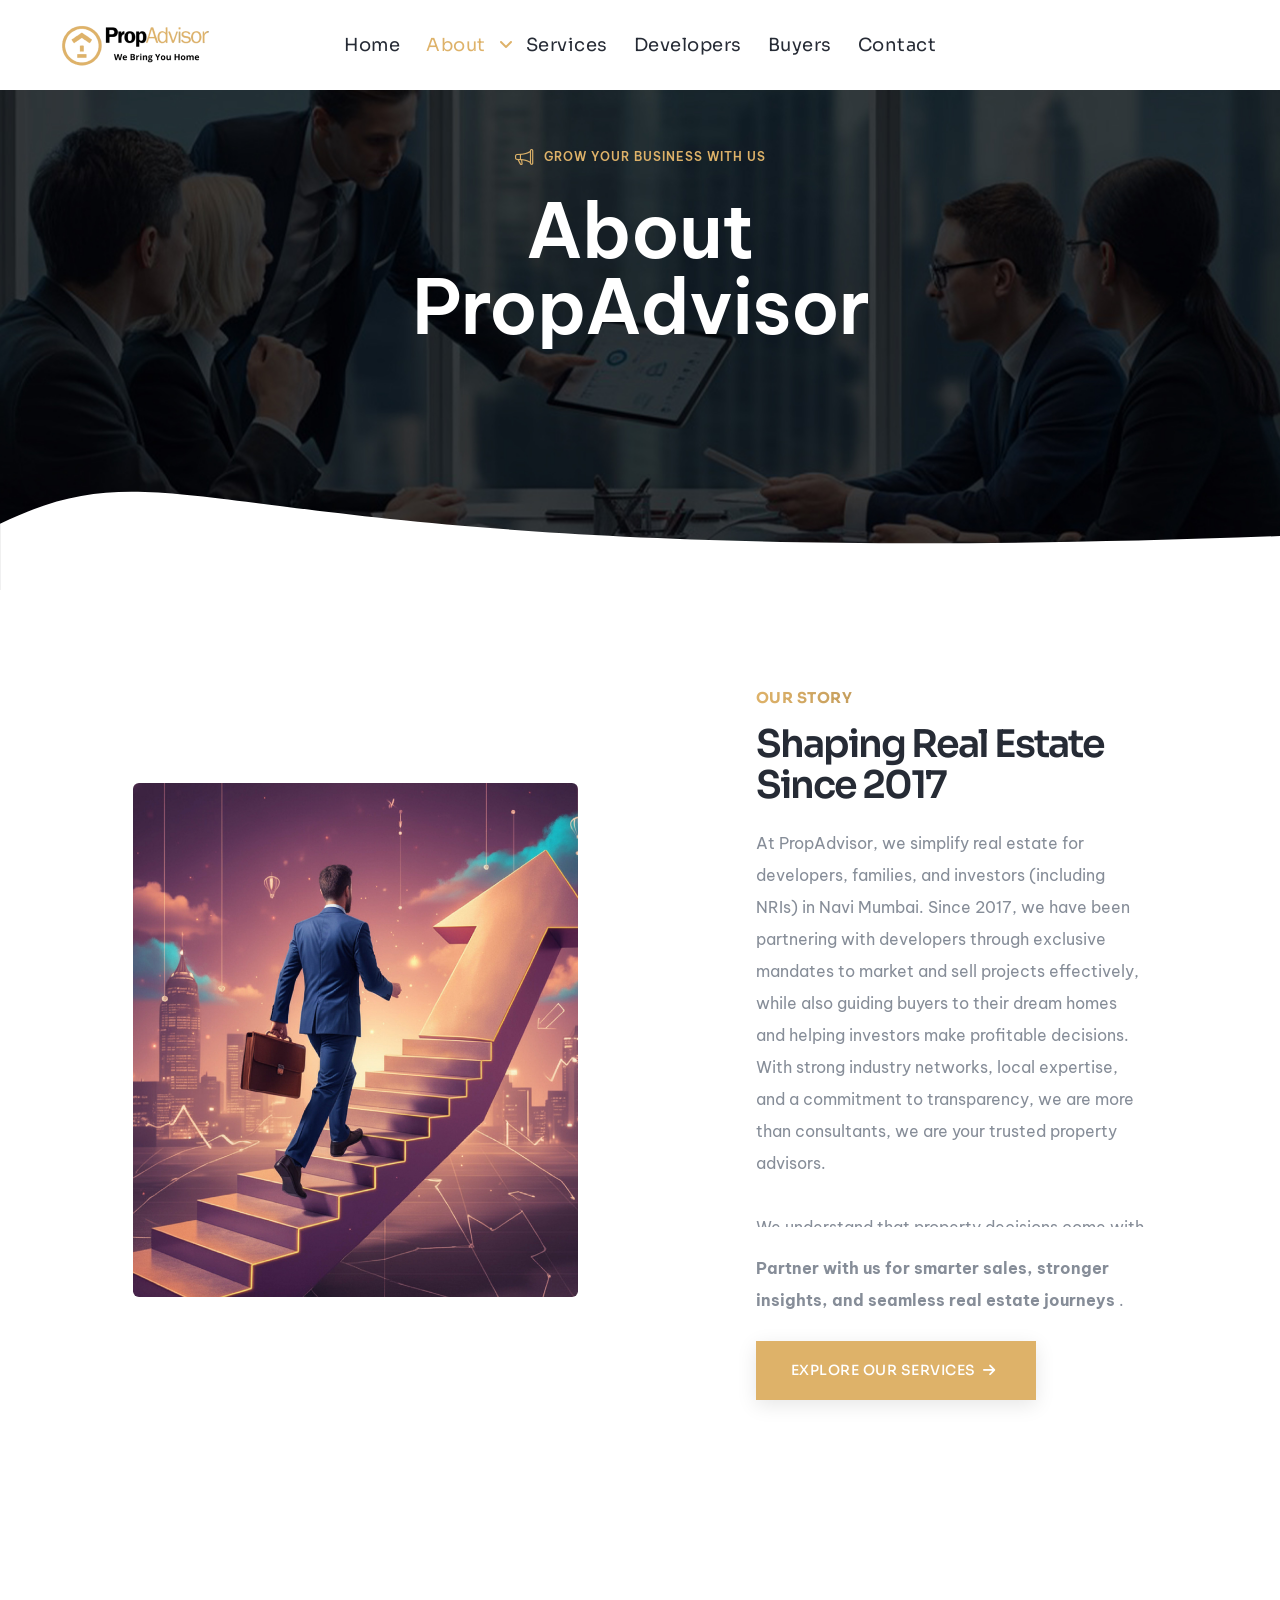
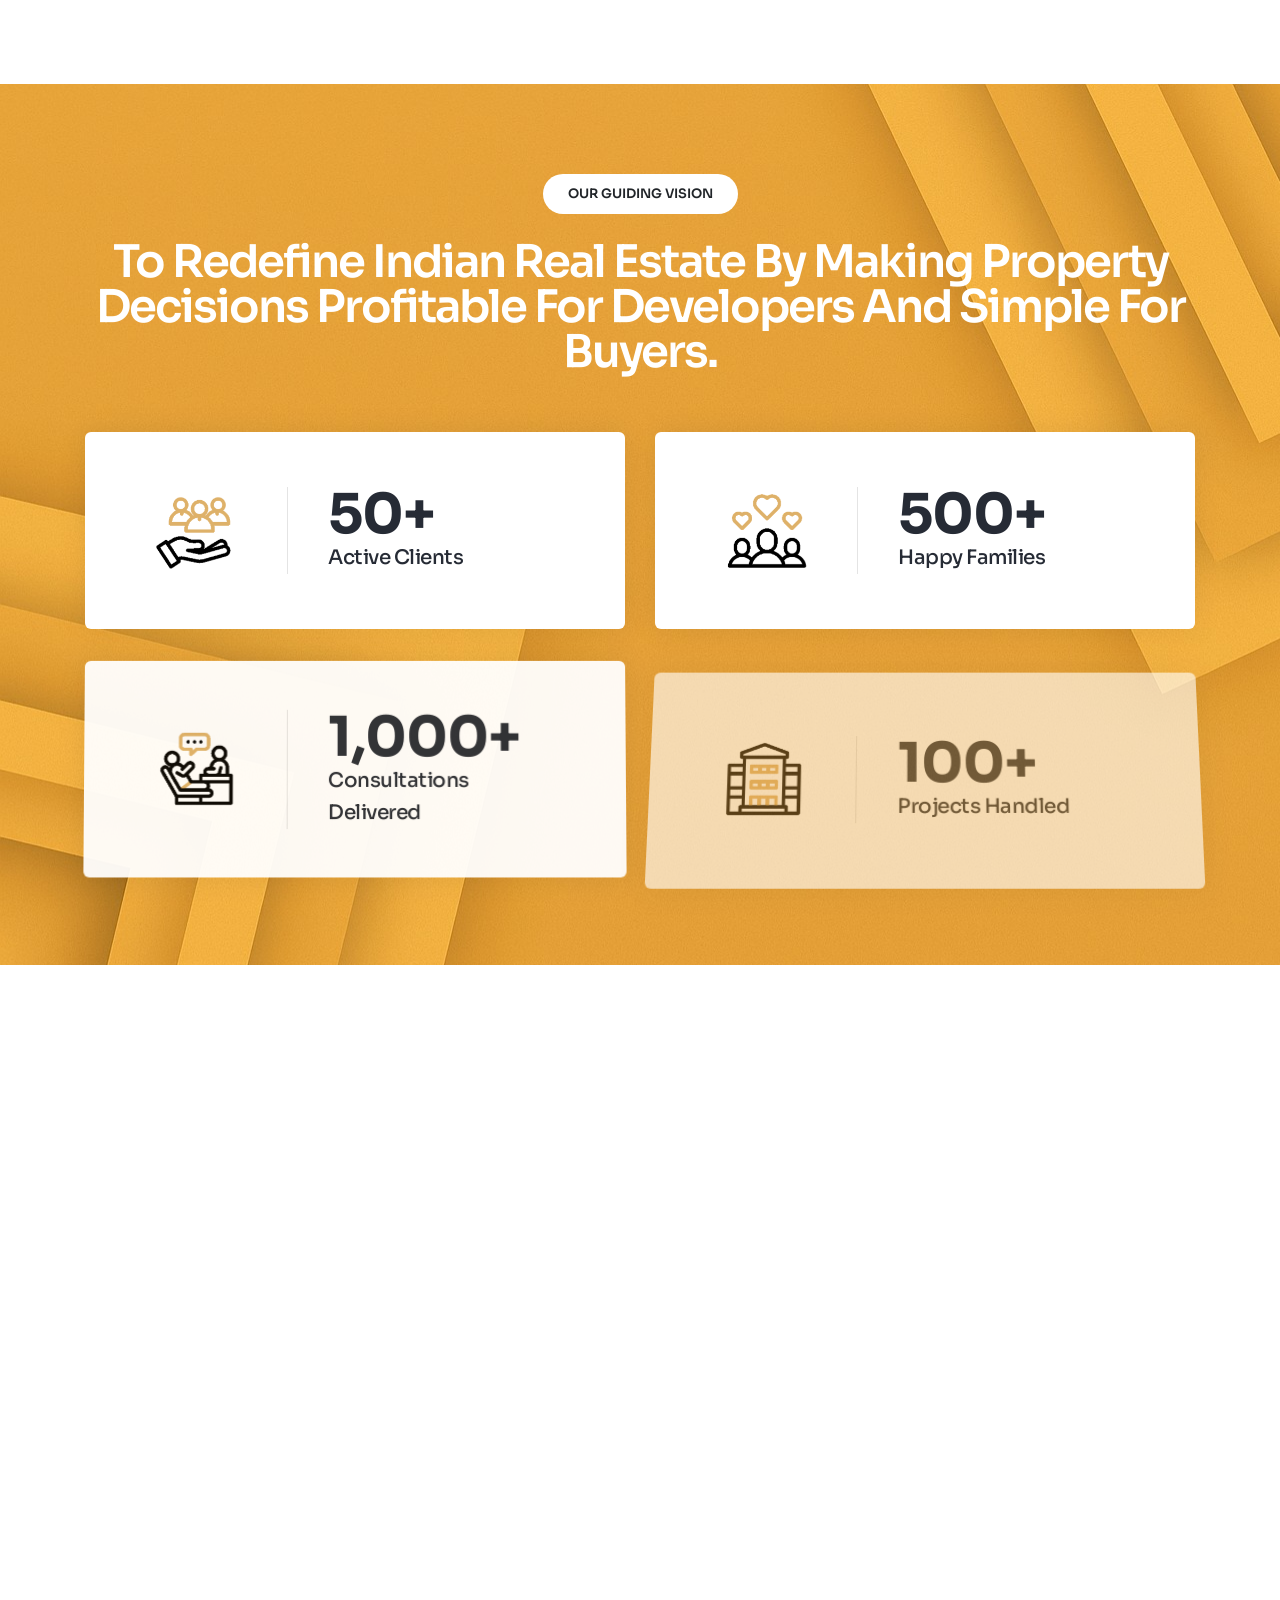
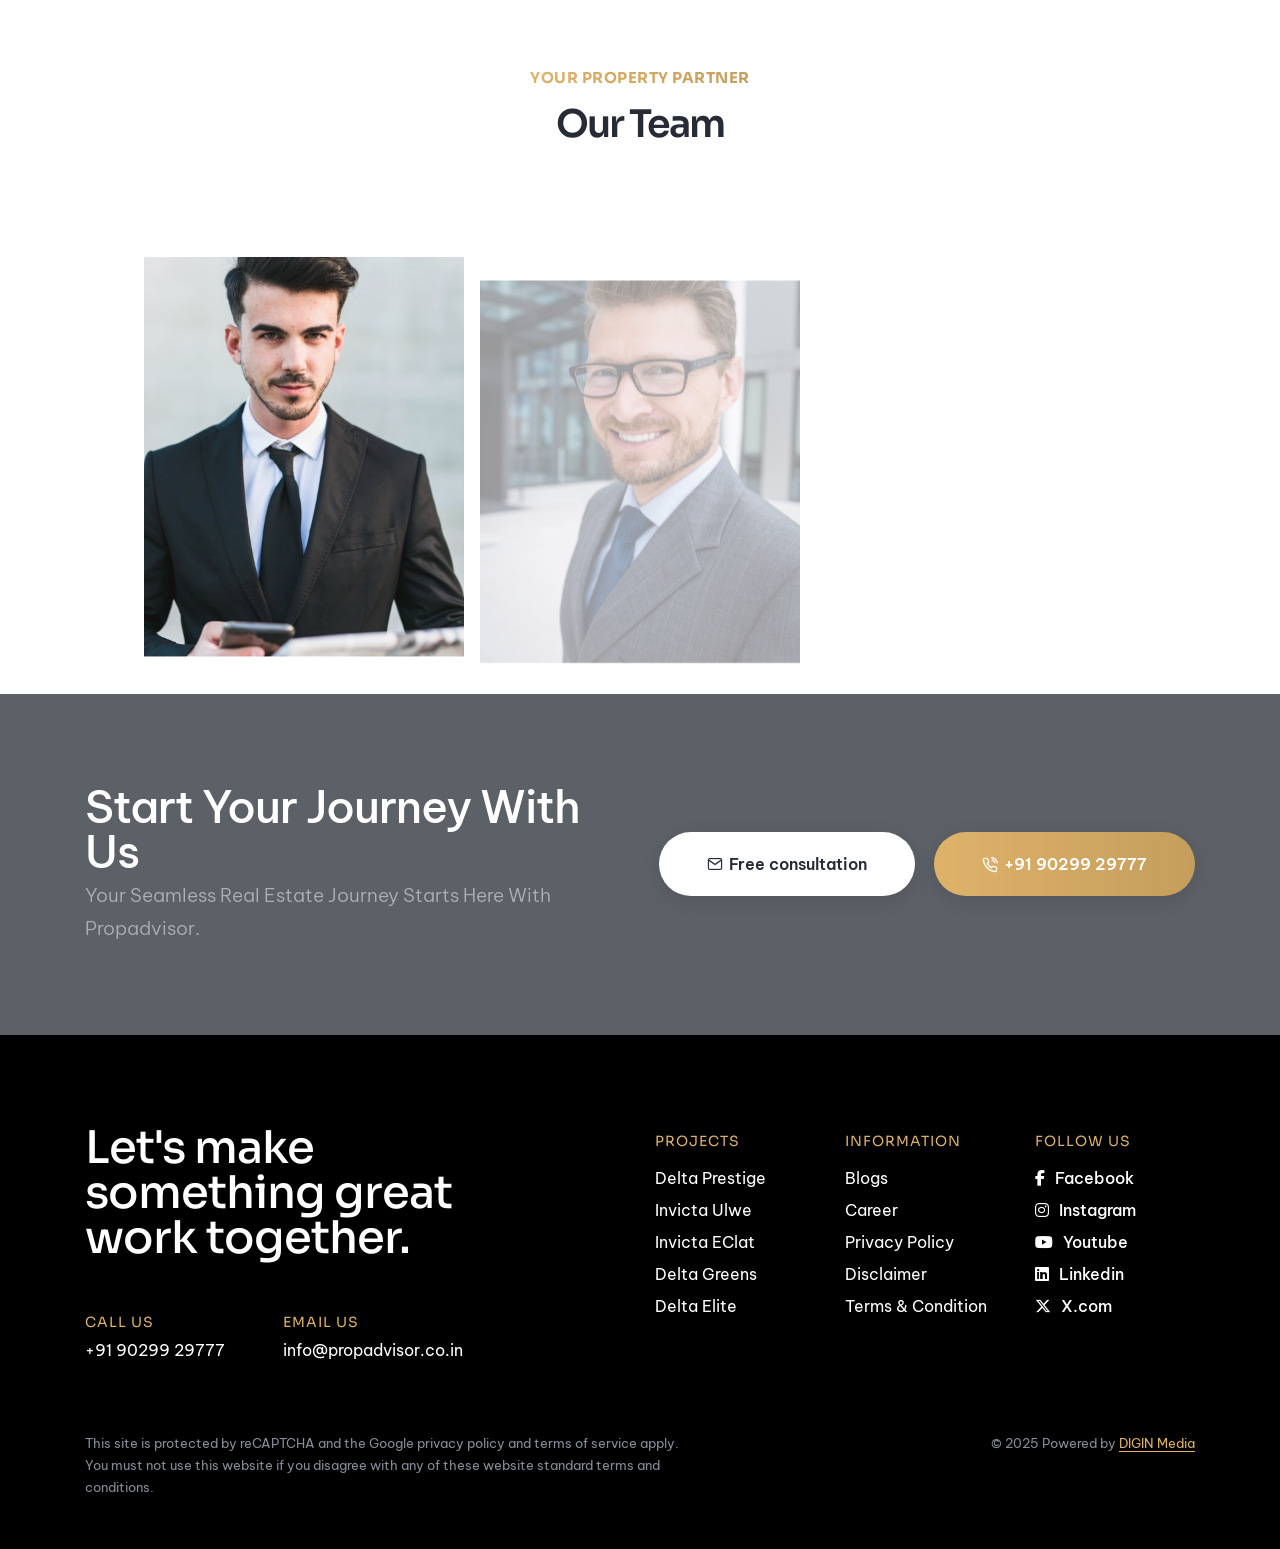
==== commit 858875ca: "Home About Done" ====
--- a/about.html
+++ b/about.html
@@ -573,8 +573,8 @@
               Making Home Buying Transparent, Simple, and Stress-Free
             </h3>
             <p>
-              Whether you’re a first-time buyer, NRI, or investor, we make every
-              step transparent and smooth.
+              Connecting the right buyers with the right developers for smart,
+              seamless real estate decisions.
             </p>
 
             <!-- <a
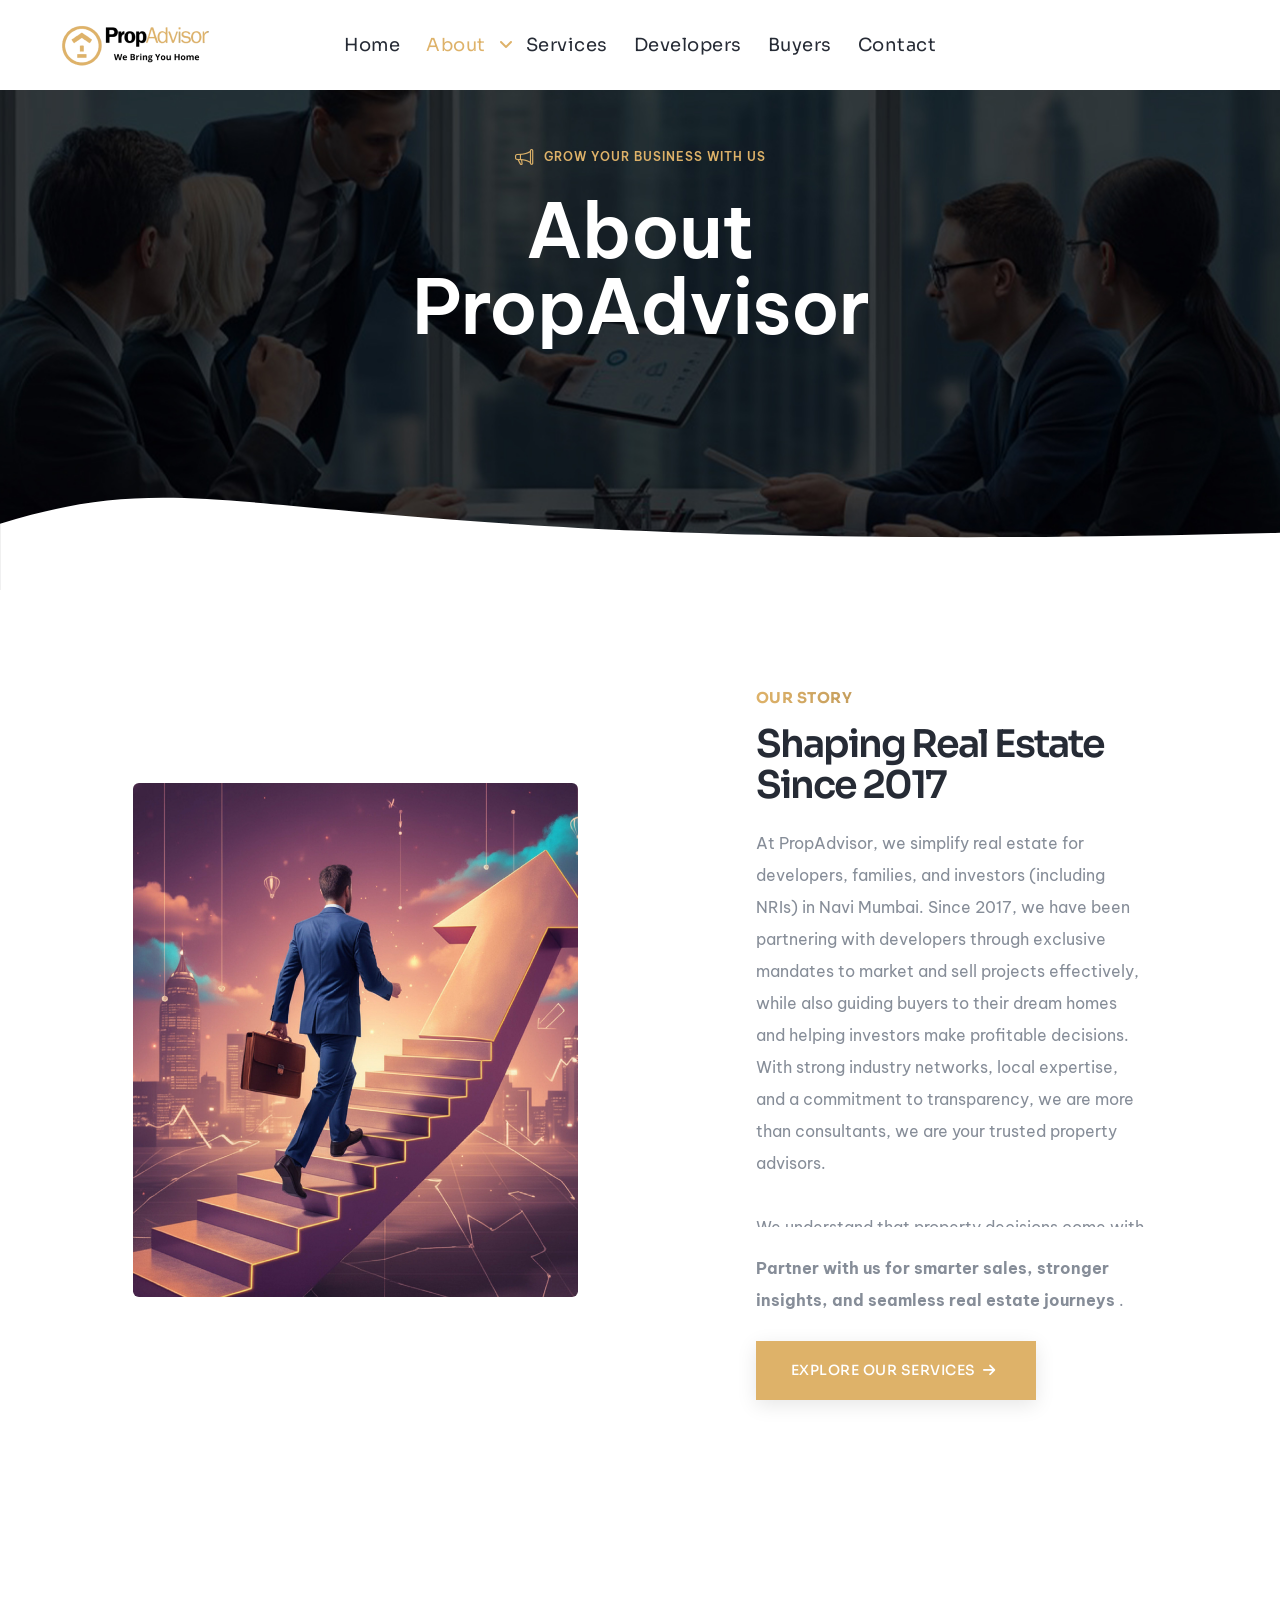
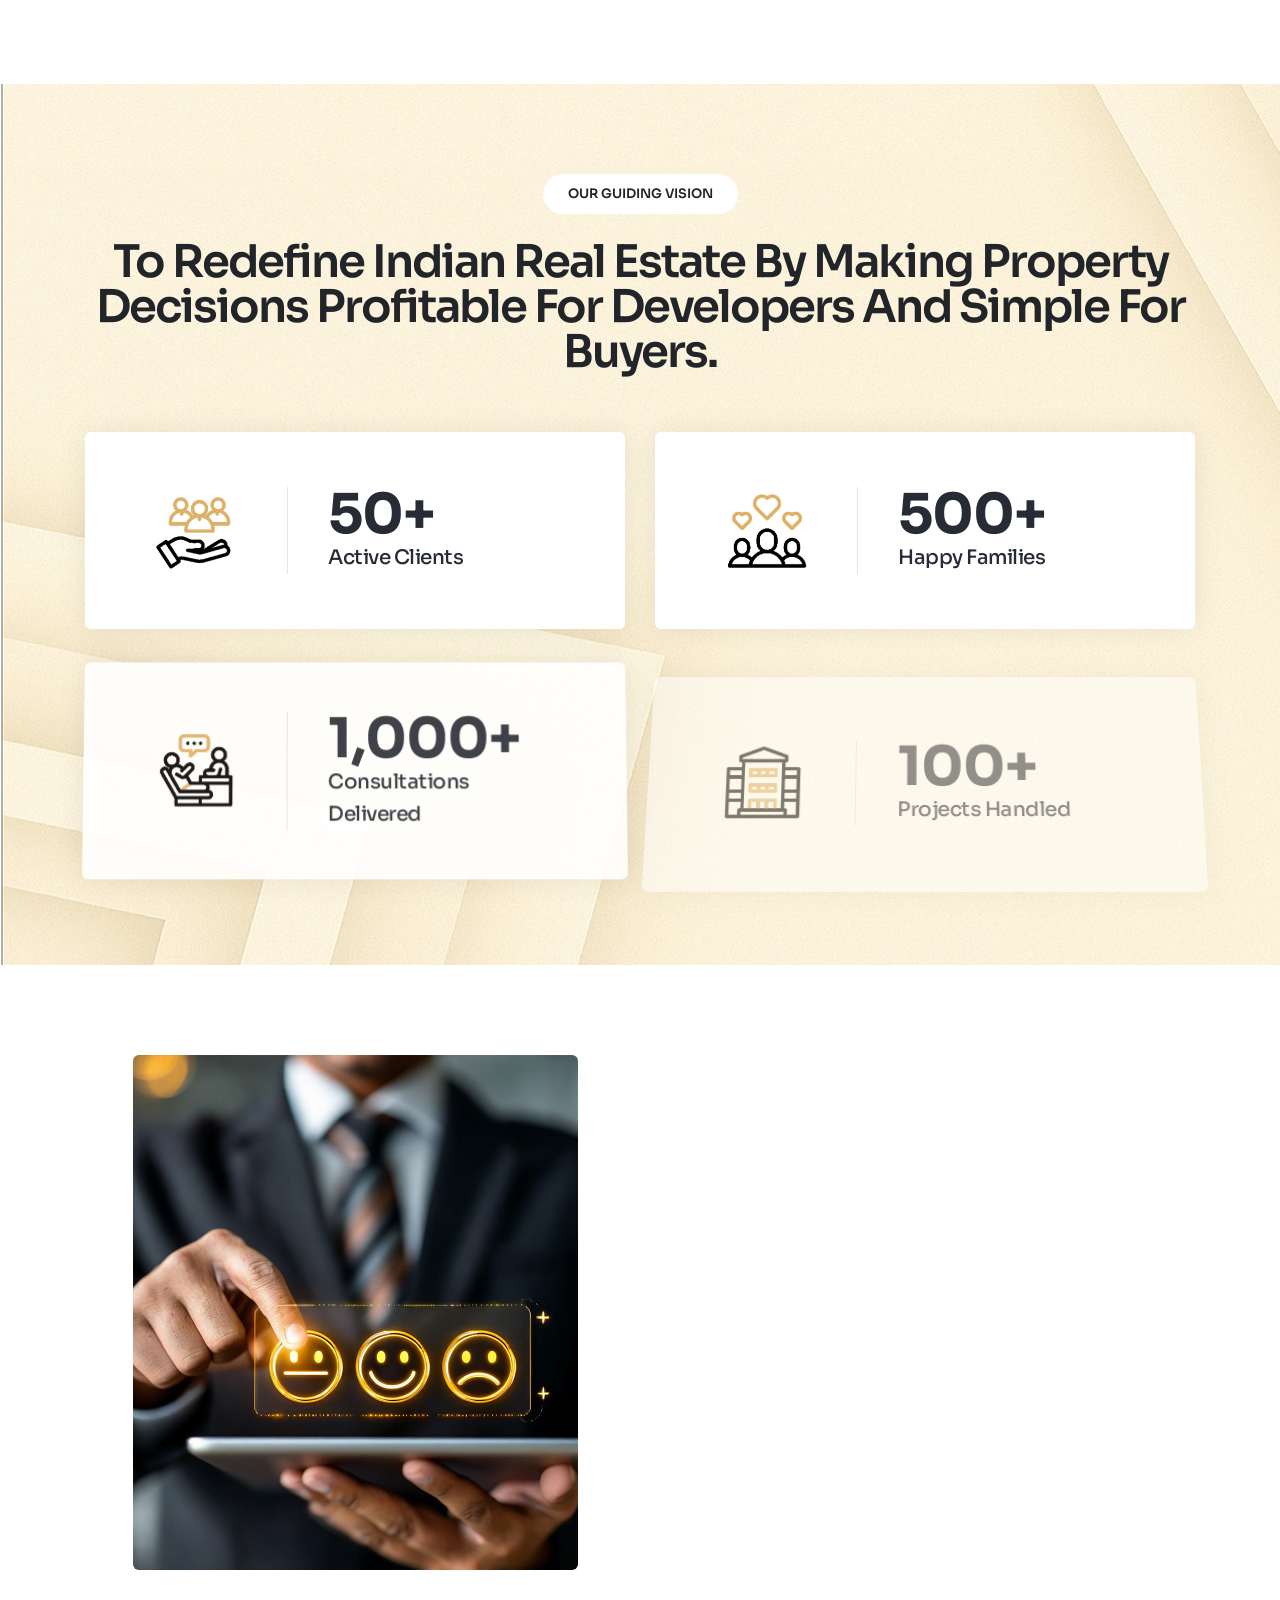
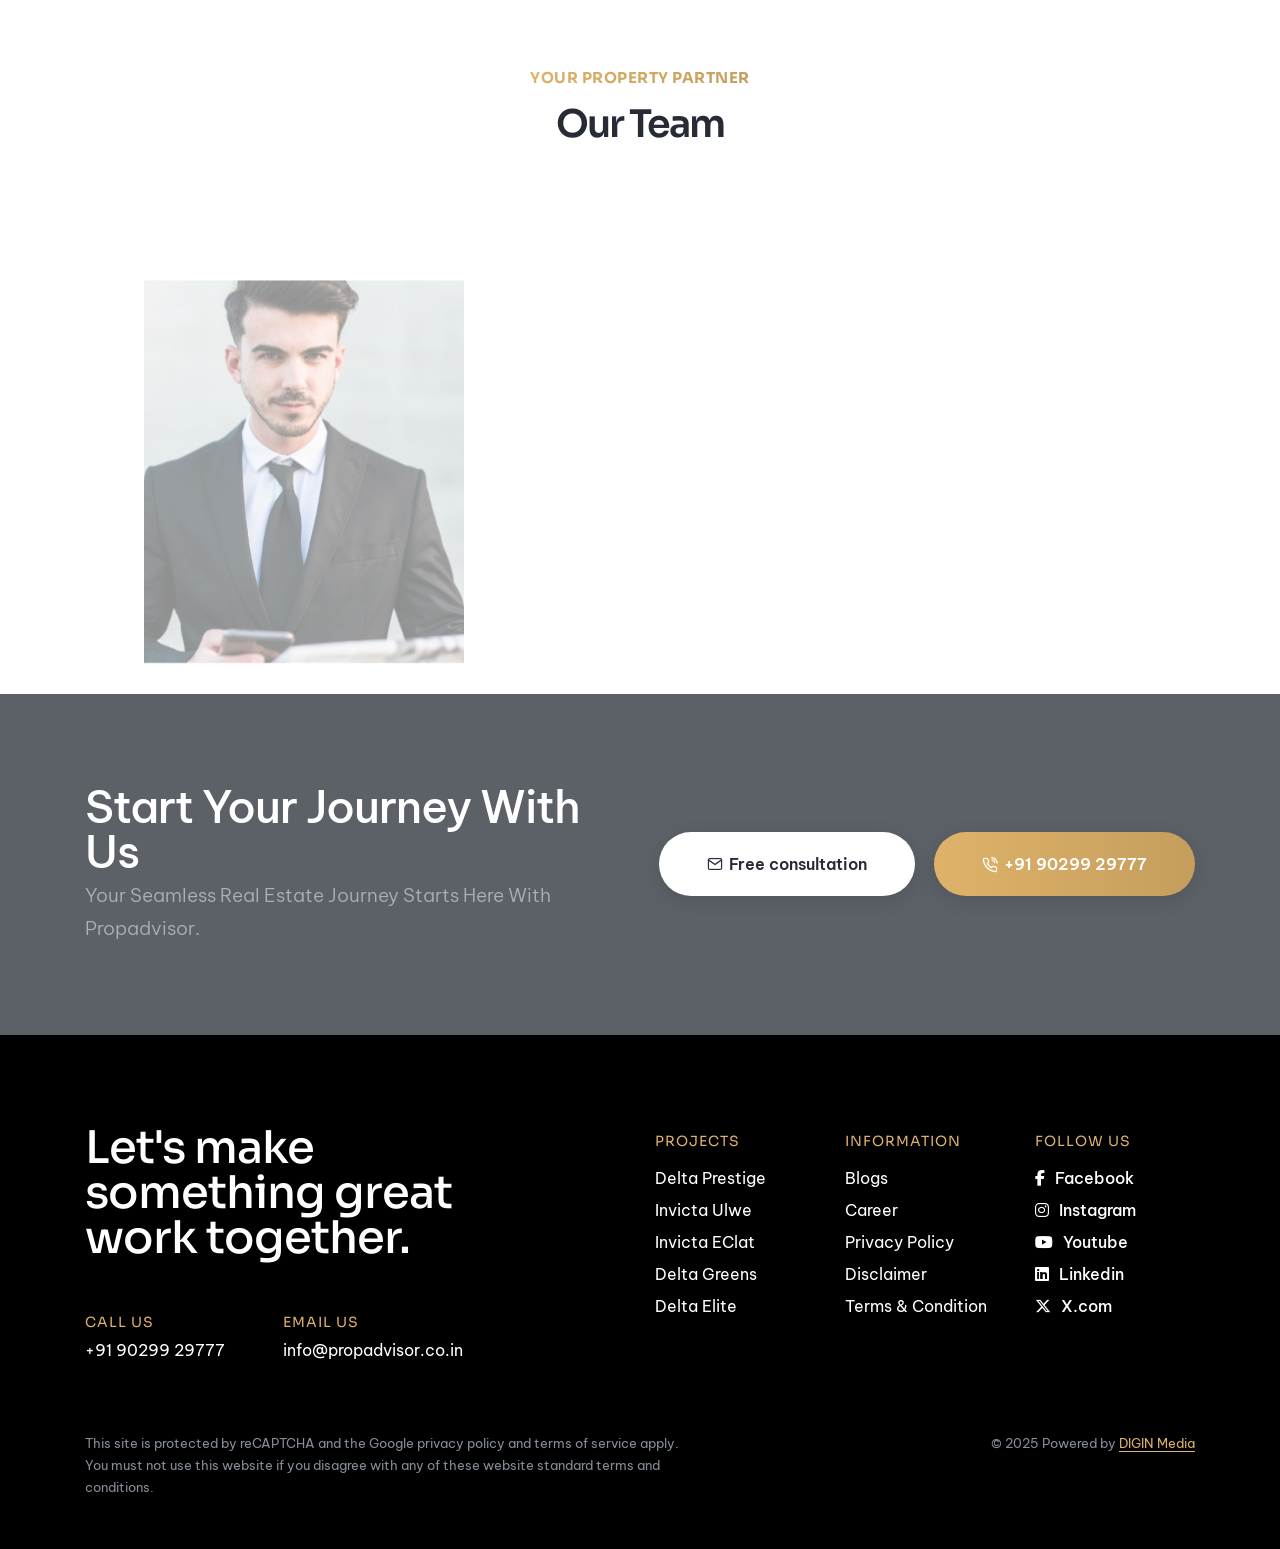
==== commit b6a2b694: "All Image updated" ====
--- a/about.html
+++ b/about.html
@@ -389,7 +389,7 @@
     <!-- start Vision section -->
     <section
       class=""
-      style="background-image: url(img/common/section_background_1080_3.jpg)">
+      style="background-image: url(img/common/section_background_1080_99.jpg)">
       <div class="container">
         <div class="row justify-content-center mb-3">
           <div
@@ -399,7 +399,7 @@
               class="bg-white text-uppercase fs-13 ps-25px pe-25px alt-font fw-600 text-dark lh-40 sm-lh-55 border-radius-100px d-inline-block mb-25px"
               >Our Guiding Vision
             </span>
-            <h3 class="alt-font text-white fw-600 ls-minus-2px">
+            <h3 class="alt-font text-dark fw-600 ls-minus-2px">
               To Redefine Indian Real Estate By Making Property Decisions
               Profitable For Developers And Simple For Buyers.
             </h3>
--- a/css/my-styles.css
+++ b/css/my-styles.css
@@ -161,3 +161,30 @@
 .impact_section .feature-box .feature-box-icon img {
   height: 80px;
 }
+
+@media screen and (max-width: 600px) {
+  .home_slide_1 {
+    background-image: url("../img/home/home_mobile_slider_1.jpg") !important;
+  }
+  .home_slide_2 {
+    background-image: url("../img/home/home_mobile_slider_2.jpg") !important;
+  }
+  .home_slide_3 {
+    background-image: url("../img/home/home_mobile_slider_3.jpg") !important;
+  }
+  .home_slide_4 {
+    background-image: url("../img/home/home_mobile_slider_4.jpg") !important;
+  }
+}
+
+@media screen and (min-width: 1000px) {
+  .home-slider-content {
+    width: 50% !important;
+  }
+}
+
+@media screen and (max-width: 600px) {
+  .swiper-slide {
+    height: 100vh !important;
+  }
+}
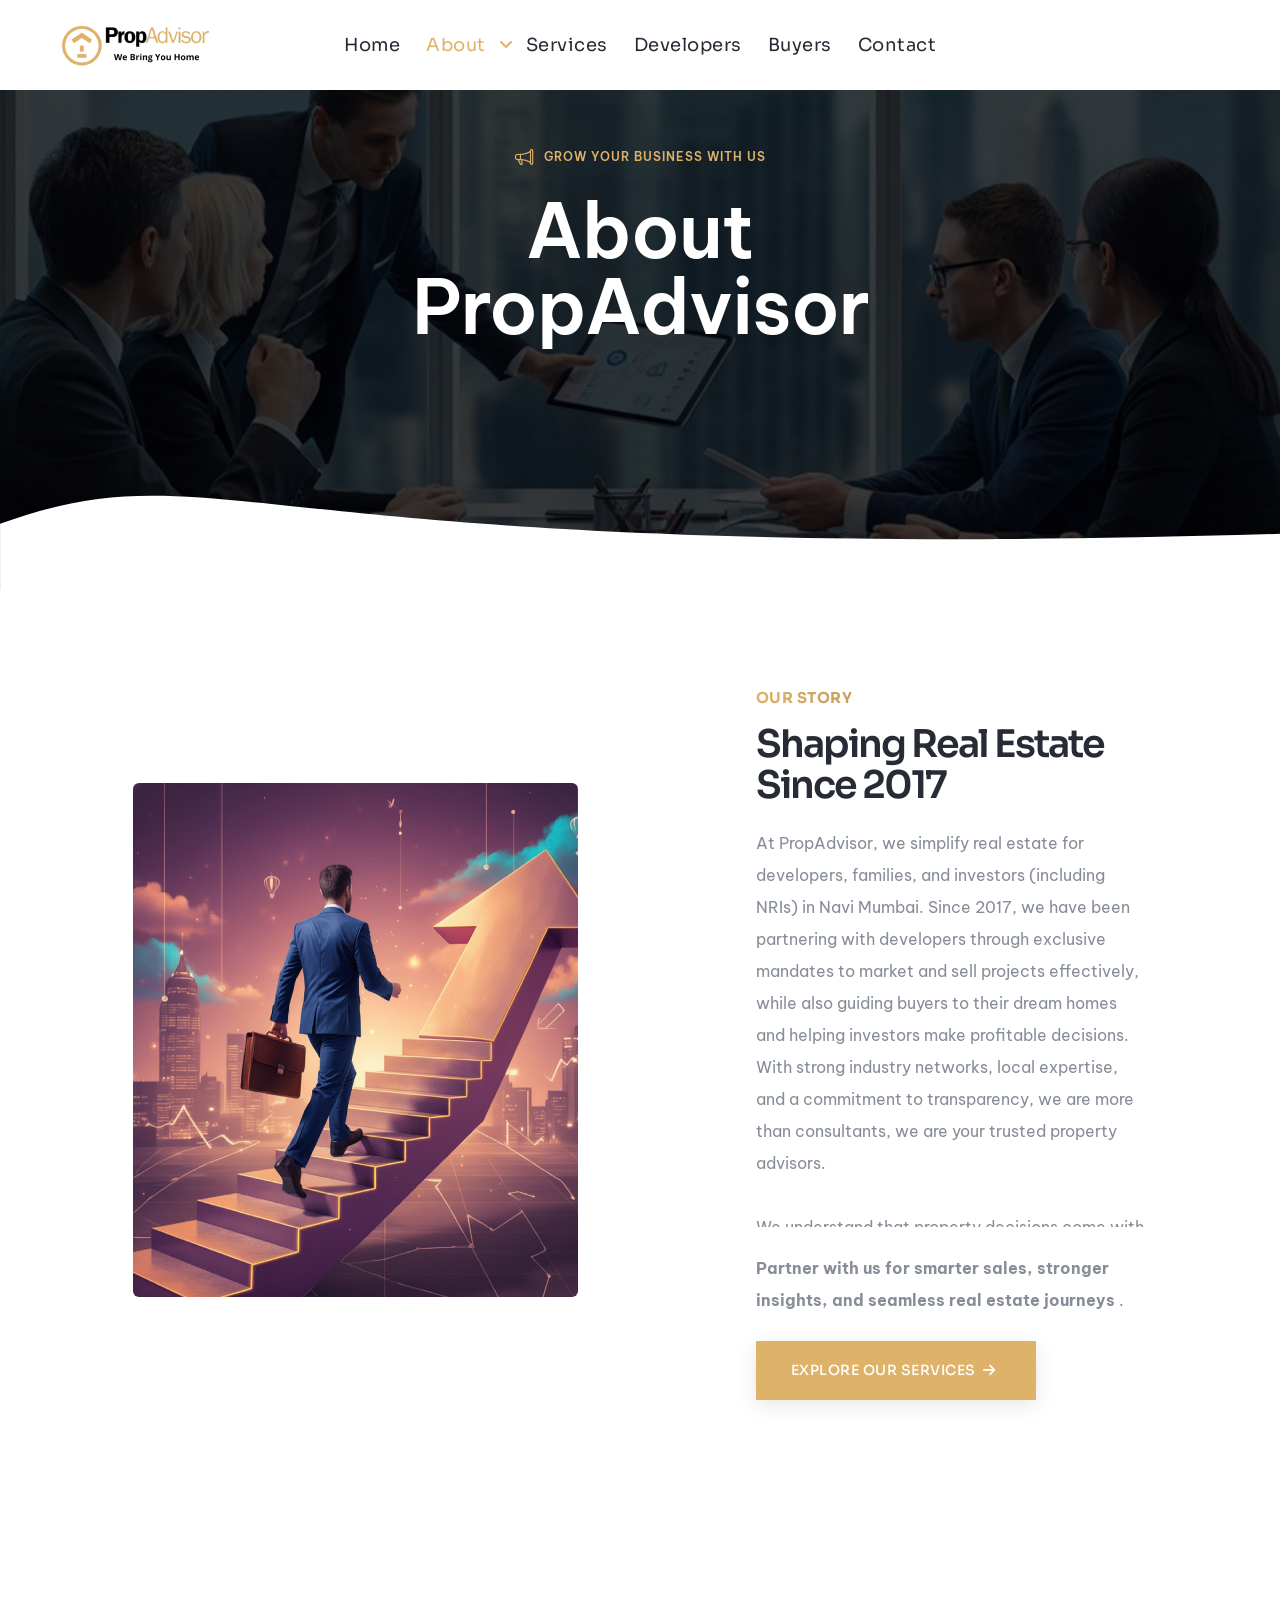
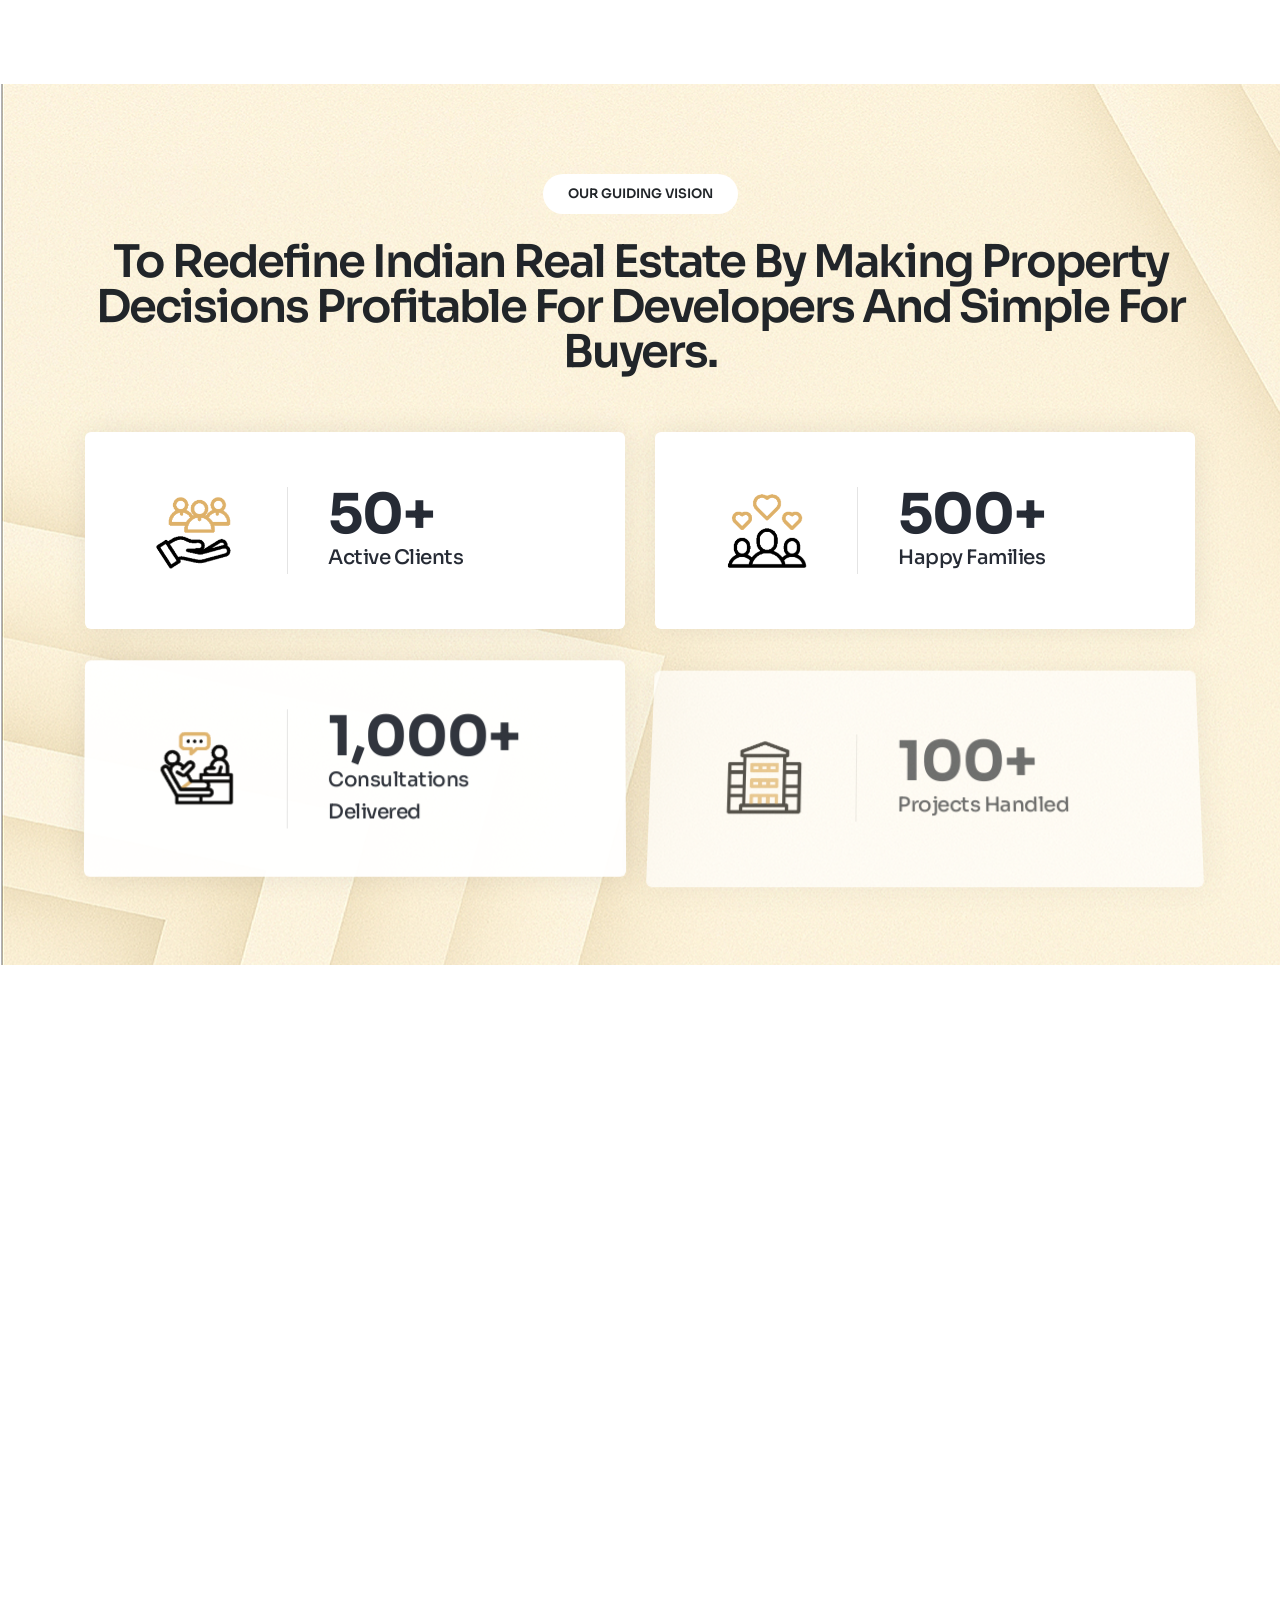
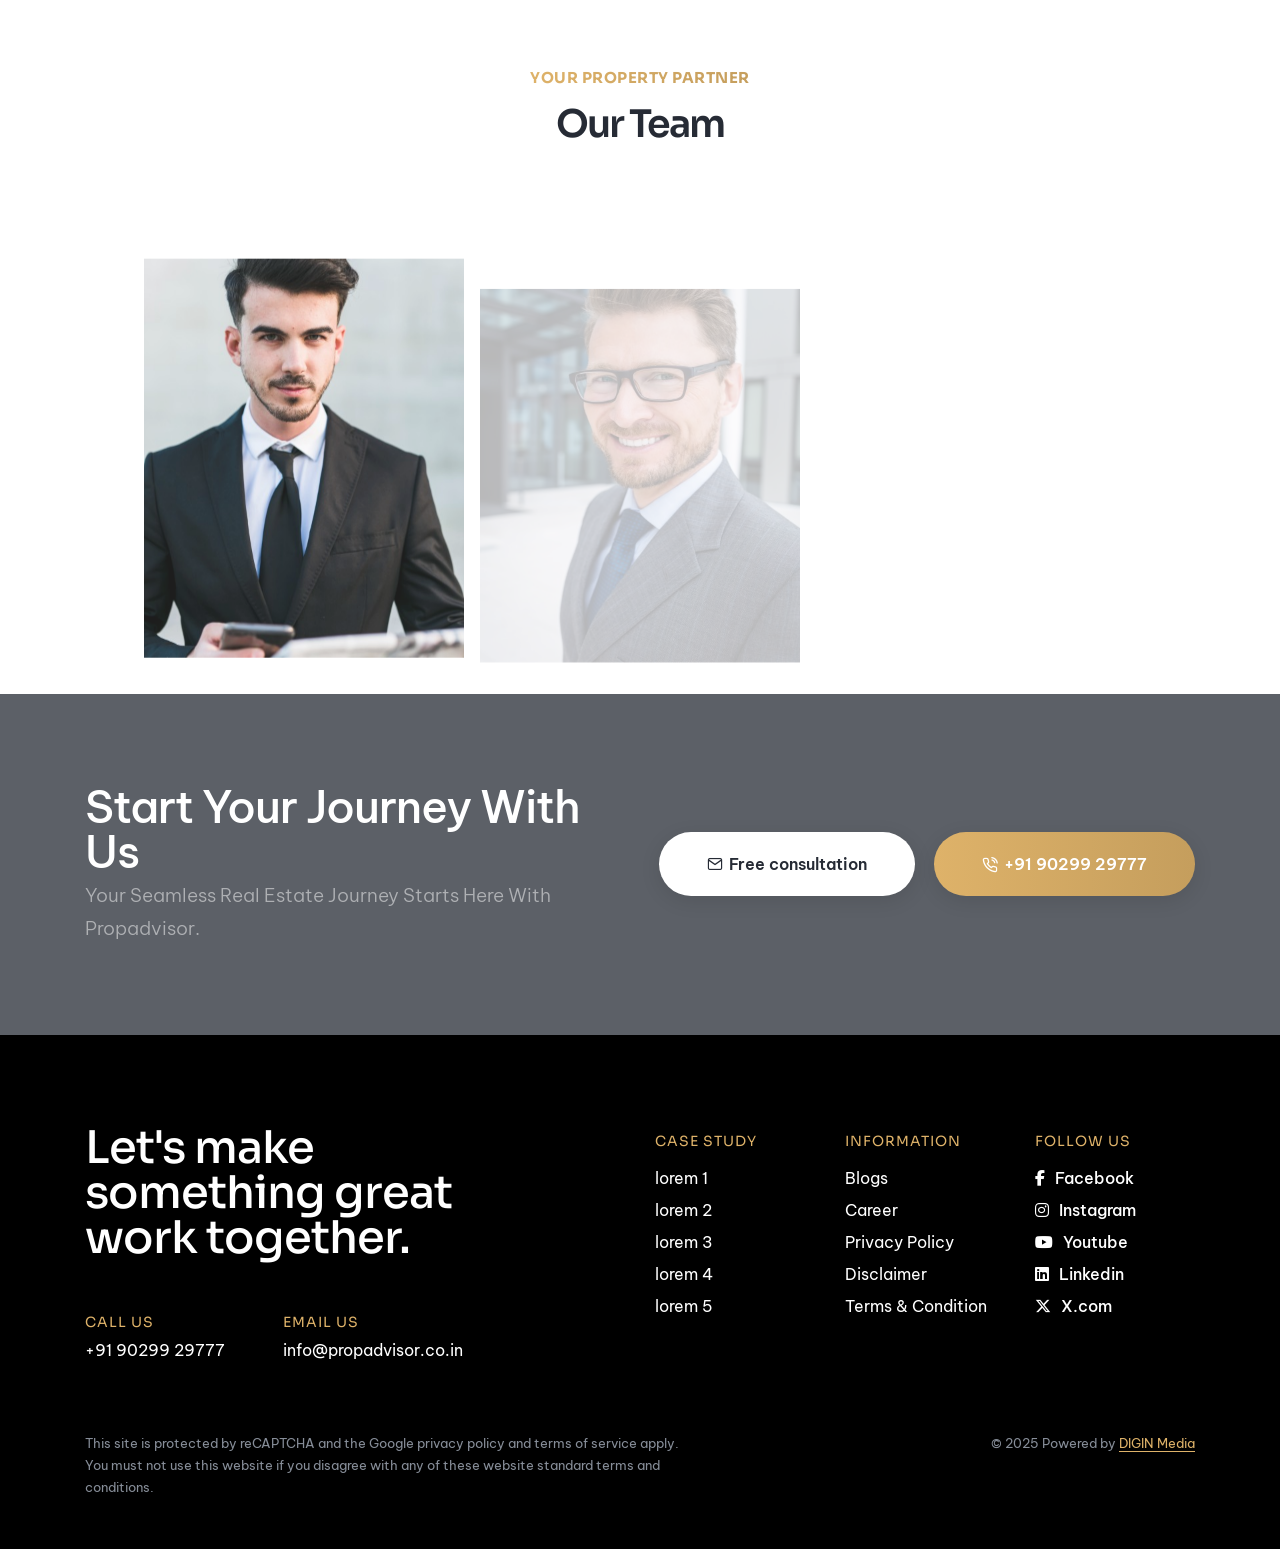
==== commit 4030462d: "Changes Done" ====
--- a/about.html
+++ b/about.html
@@ -27,7 +27,7 @@
   <body
     data-mobile-nav-trigger-alignment="right"
     data-mobile-nav-style="modern"
-    data-mobile-nav-bg-color="#fff">
+    data-mobile-nav-bg-color="#000">
     <!-- start header -->
     <header>
       <!-- start navigation -->
@@ -782,16 +782,14 @@
           <div class="col-md-2 offset-lg-1 col-6 order-3 order-md-2">
             <span
               class="alt-font fs-14 text-uppercase mb-5px d-block text-base-color ls-1px"
-              >Projects</span
+              >Case study</span
             >
             <ul class="footer_text-white">
-              <li><a href="">Delta Prestige </a></li>
-              <li><a href="">Invicta Ulwe</a></li>
-              <li><a href="">Invicta EClat</a></li>
-              <li>
-                <a href="">Delta Greens</a>
-              </li>
-              <li><a href="">Delta Elite</a></li>
+              <li><a href="">lorem 1 </a></li>
+              <li><a href="">lorem 2</a></li>
+              <li><a href="">lorem 3</a></li>
+              <li><a href="">lorem 4</a></li>
+              <li><a href="">lorem 5</a></li>
             </ul>
           </div>
           <div class="col-md-2 col-6 order-3 order-md-3">
